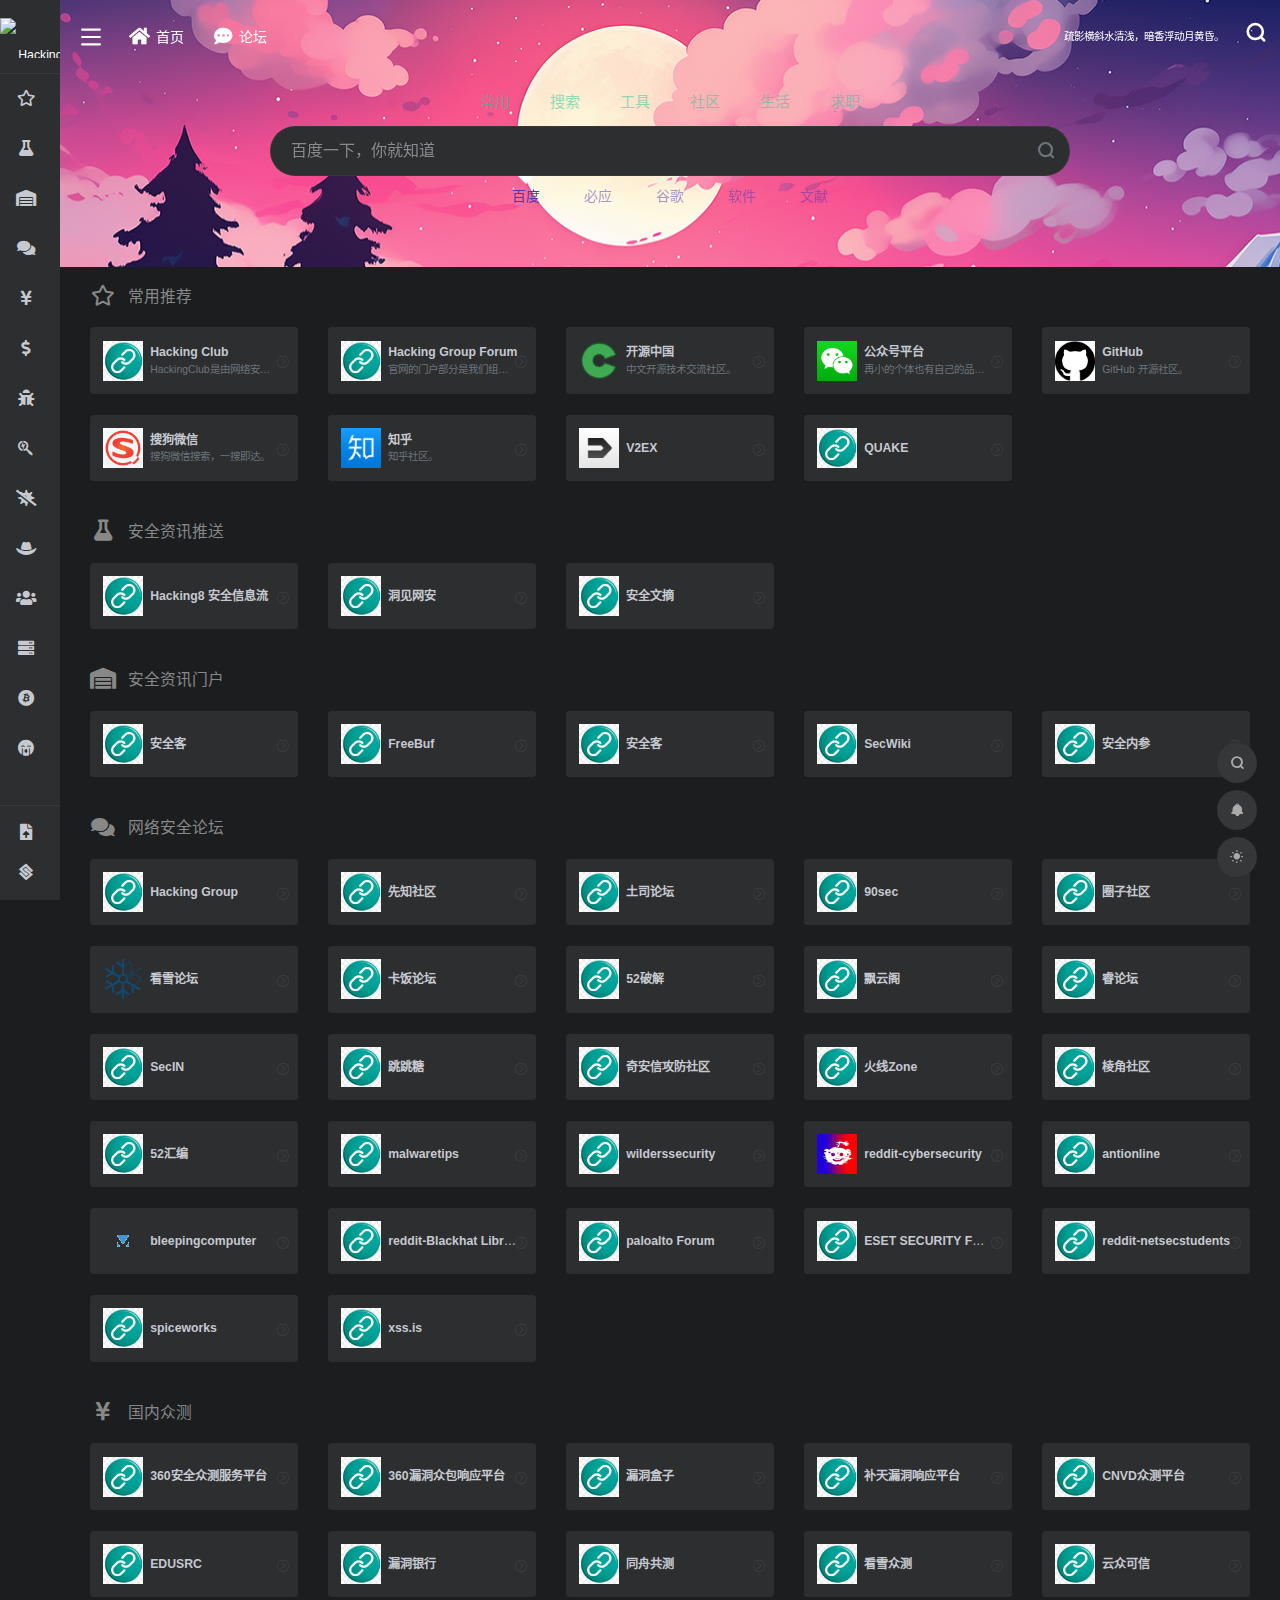
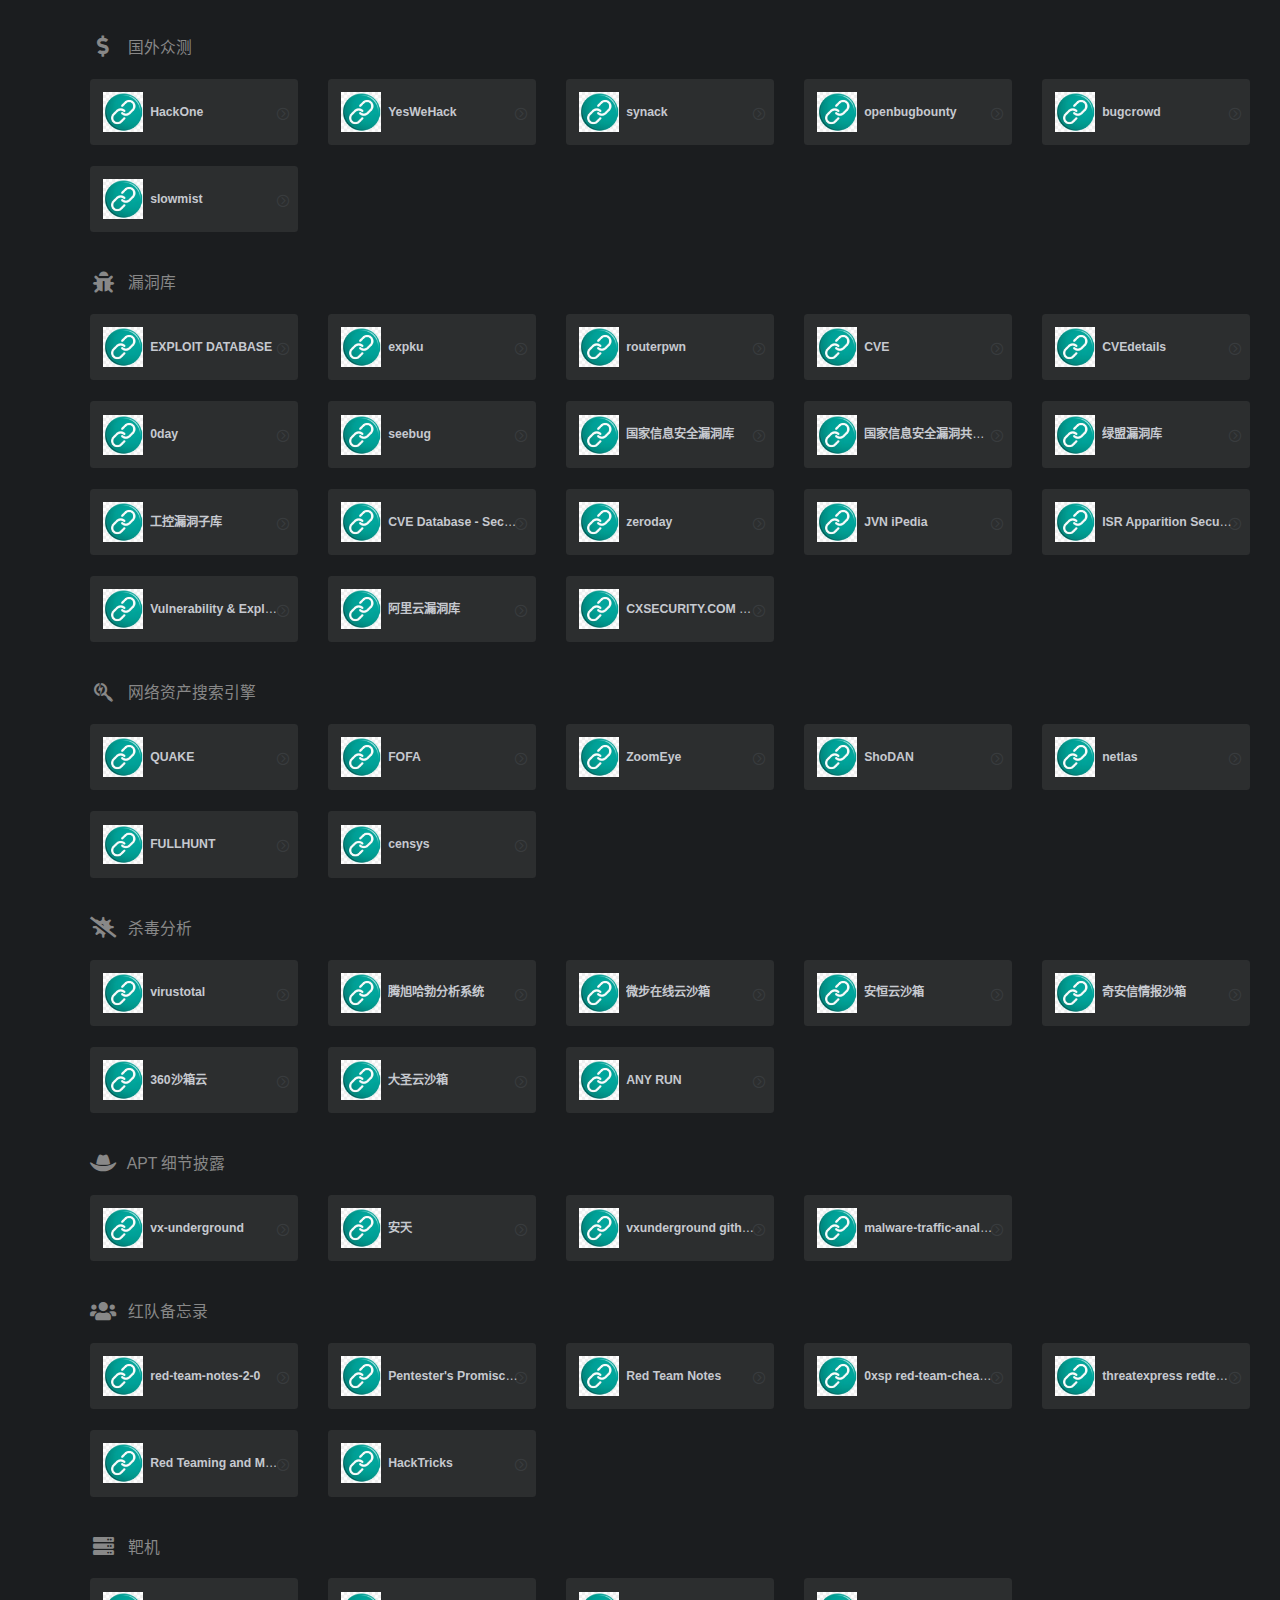
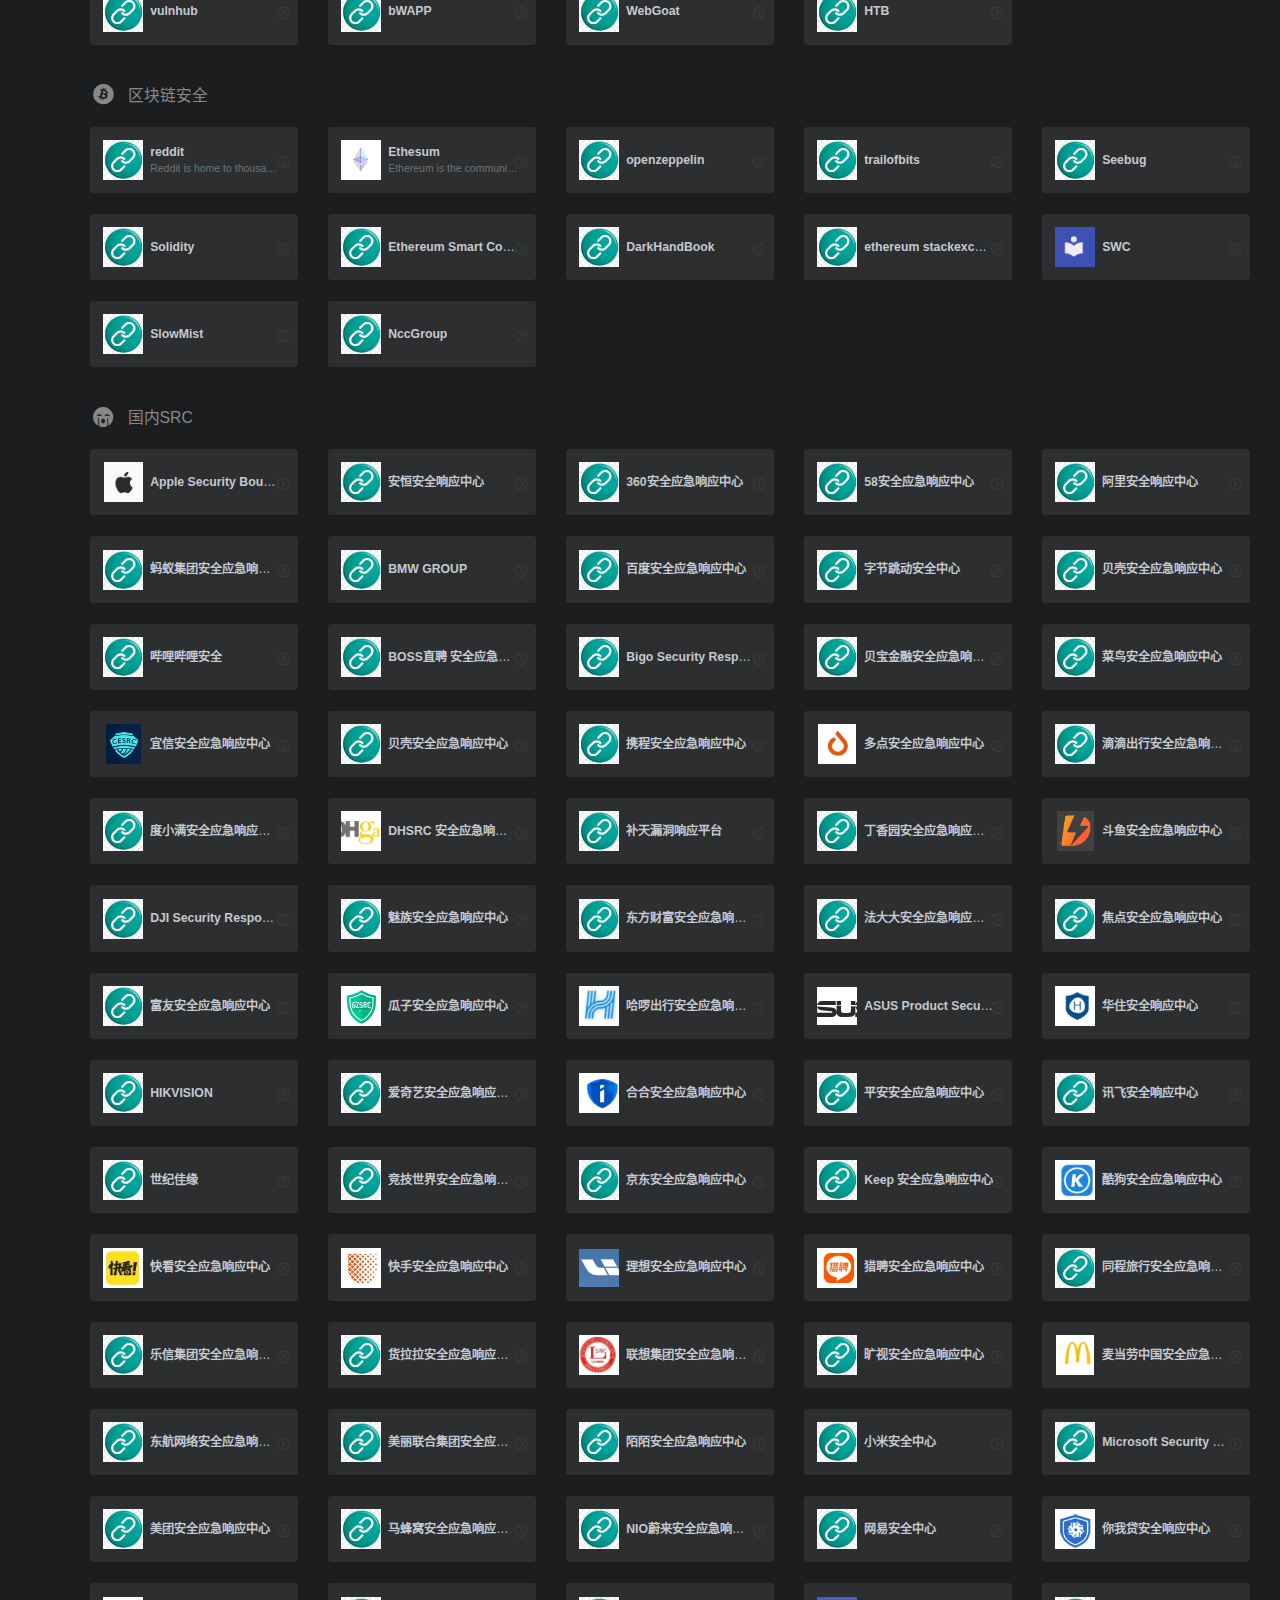
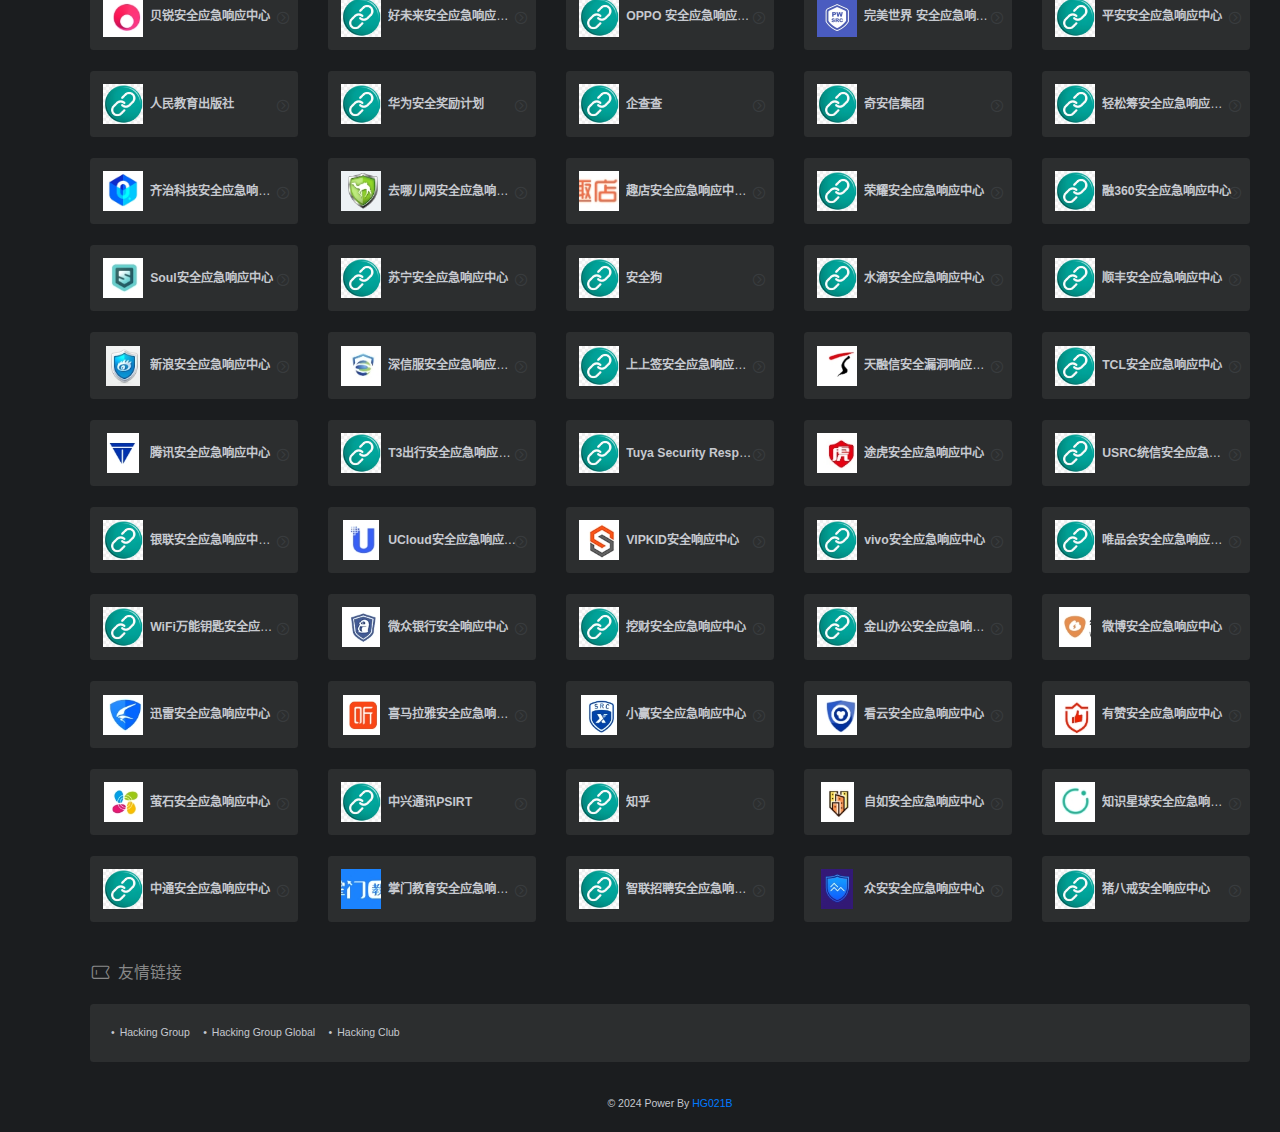
==== index.html @ 1c7fae4e "main" ====
<!DOCTYPE html>
<html lang="zh-CN">

<head>
	<meta name="generator" content="Hugo 0.124.1"><script src="/livereload.js?mindelay=10&amp;v=2&amp;port=1313&amp;path=livereload" data-no-instant defer></script>
    <meta charset="UTF-8" />
    <meta http-equiv="X-UA-Compatible" content="IE=edge, chrome=1" />
    <meta name="viewport"
        content="width=device-width, initial-scale=1.0, minimum-scale=1.0, maximum-scale=1.0, user-scalable=no" />
    <meta name="theme-color" content="#f9f9f9" />
    <title>HackingGroup 信息安全导航站</title>
    <link rel="shortcut icon" href="/assets/images/favicon.ico" />
    <meta name="keywords" content="HackingGroup 信息安全导航站" />
    
    <link rel="stylesheet" id="block-library-css"
        href="/assets/css/block-library.min-5.6.2.css" type="text/css" media="all" />
    <link rel="stylesheet" id="iconfont-css" href="/assets/css/iconfont-3.03029.1.css"
        type="text/css" media="all" />
    <link rel="stylesheet" id="bootstrap-css" href="/assets/css/bootstrap.min-4.3.1.css"
        type="text/css" media="all" />
    <link rel="stylesheet" id="fancybox-css" href="/assets/css/fancybox.min-3.5.7.css"
        type="text/css" media="all" />
    <link rel="stylesheet" id="iowen-css" href="/assets/css/style-3.03029.1.css"
        type="text/css" media="all" />
    <link rel="stylesheet" id="custom-css" href="/assets/css/custom-style.css"
        type="text/css" media="all" />
    <link rel="stylesheet" id="fortawesome-css" href="/assets/fontawesome-5.15.4/css/all.min.css" type="text/css" />
    <script type="text/javascript" src="/assets/js/jquery.min-3.2.1.js" id="jquery-js"></script>
    <script type="text/javascript" src="/assets/js/content-search.js"  id="content-search-js"></script>
    
    <script>
        
    </script>
    
    
     
    
    
    
    
</head>



<body class="io-black-mode">

    
    <div id="loading">
        <style>
            .loader {
                width: 250px;
                height: 50px;
                line-height: 50px;
                text-align: center;
                position: absolute;
                top: 50%;
                left: 50%;
                transform: translate(-50%, -50%);
                font-family: helvetica, arial, sans-serif;
                font-weight: 900;
                color: #f1404b;
                letter-spacing: 0.2em
            }

            .loader::before,
            .loader::after {
                content: "";
                display: block;
                width: 15px;
                height: 15px;
                background: #f1404b;
                position: absolute;
                animation: load .7s infinite alternate ease-in-out
            }

            .loader::before {
                top: 0
            }

            .loader::after {
                bottom: 0
            }

            @keyframes load {
                0% {
                    left: 0;
                    height: 30px;
                    width: 15px
                }

                50% {
                    height: 8px;
                    width: 40px
                }

                100% {
                    left: 235px;
                    height: 30px;
                    width: 15px
                }
            }
        </style>
        <div class="loader">HackingGroup 信息安全导航站</div>
    </div>
    
    <div class="page-container">
	
        <div id="sidebar" class="sticky sidebar-nav fade mini-sidebar" style="width: 60px;">
	
            <div class="modal-dialog h-100 sidebar-nav-inner">
                <div class="sidebar-logo border-bottom border-color">
                    
                    <div class="logo overflow-hidden">
                        <a href="" class="logo-expanded">
                            <img src="https://hackinggroup.org.cn/template/xmyc_lt4/static/logo.png" height="40" class="logo-light"
                                alt="HackingGroup 信息安全导航站">
                            <img src="https://hackinggroup.org.cn/template/xmyc_lt4/static/logo.png" height="40" class="logo-dark d-none"
                                alt="HackingGroup 信息安全导航站">
                        </a>
                        <a href="" class="logo-collapsed">
                            <img src="https://hackinggroup.org.cn/favicon.ico" height="40" class="logo-light"
                                alt="HackingGroup 信息安全导航站">
                            <img src="https://hackinggroup.org.cn/favicon.ico" height="40" class="logo-dark d-none"
                                alt="HackingGroup 信息安全导航站">
                        </a>
                    </div>
                    
                </div>
                <div class="sidebar-menu flex-fill">
                    <div class="sidebar-scroll">
                        <div class="sidebar-menu-inner">
                            <ul>
                                
                                    
                                    <li class="sidebar-item">
                                        <a href="#366a7288b80ec8882b88467447296837" class="smooth">
                                            <i class="far fa-star fa-lg icon-fw icon-lg mr-2"></i>
                                            <span>常用推荐</span>
                                        </a>
                                    </li>
                                    
                                
                                    
                                    <li class="sidebar-item">
                                        <a href="#dc68d554976ef7558c64561060b342f2" class="smooth">
                                            <i class="fas fa-flask fa-lg fa-lg icon-fw icon-lg mr-2"></i>
                                            <span>安全资讯推送</span>
                                        </a>
                                    </li>
                                    
                                
                                    
                                    <li class="sidebar-item">
                                        <a href="#779dbd15ea970eaa823d43b03d5b0ec1" class="smooth">
                                            <i class="fas fa-warehouse fa-lg fa-lg icon-fw icon-lg mr-2"></i>
                                            <span>安全资讯门户</span>
                                        </a>
                                    </li>
                                    
                                
                                    
                                    <li class="sidebar-item">
                                        <a href="#53da56788d267a13b21470f67923e12f" class="smooth">
                                            <i class="fas fa-comments fa-lg fa-lg icon-fw icon-lg mr-2"></i>
                                            <span>网络安全论坛</span>
                                        </a>
                                    </li>
                                    
                                
                                    
                                    <li class="sidebar-item">
                                        <a href="#dc4ac57eb25132e7e3650d7cab9bbfe3" class="smooth">
                                            <i class="fas fa-yen-sign fa-lg fa-lg icon-fw icon-lg mr-2"></i>
                                            <span>国内众测</span>
                                        </a>
                                    </li>
                                    
                                
                                    
                                    <li class="sidebar-item">
                                        <a href="#b1933b45db373c77138591254acb7733" class="smooth">
                                            <i class="fas fa-dollar-sign fa-lg fa-lg icon-fw icon-lg mr-2"></i>
                                            <span>国外众测</span>
                                        </a>
                                    </li>
                                    
                                
                                    
                                    <li class="sidebar-item">
                                        <a href="#d4d38b0c9ec38e4f3afeee45cfc550ec" class="smooth">
                                            <i class="fas fa-bug fa-lg fa-lg icon-fw icon-lg mr-2"></i>
                                            <span>漏洞库</span>
                                        </a>
                                    </li>
                                    
                                
                                    
                                    <li class="sidebar-item">
                                        <a href="#20d35c0706c57cc58e1490e5831e0b60" class="smooth">
                                            <i class="fab fa-searchengin fa-lg icon-fw icon-lg mr-2"></i>
                                            <span>网络资产搜索引擎</span>
                                        </a>
                                    </li>
                                    
                                
                                    
                                    <li class="sidebar-item">
                                        <a href="#35bdfb6ac91bc38671e68d7a06bf13a7" class="smooth">
                                            <i class="fas fa-virus-slash fa-lg fa-lg icon-fw icon-lg mr-2"></i>
                                            <span>杀毒分析</span>
                                        </a>
                                    </li>
                                    
                                
                                    
                                    <li class="sidebar-item">
                                        <a href="#2b220cd1e9ea28827736bfed0874bd37" class="smooth">
                                            <i class="fas fa-hat-cowboy fa-lg fa-lg icon-fw icon-lg mr-2"></i>
                                            <span>APT 细节披露</span>
                                        </a>
                                    </li>
                                    
                                
                                    
                                    <li class="sidebar-item">
                                        <a href="#f928a4550373c5f2461dedf285ec4d6e" class="smooth">
                                            <i class="fas fa-users fa-lg fa-lg icon-fw icon-lg mr-2"></i>
                                            <span>红队备忘录</span>
                                        </a>
                                    </li>
                                    
                                
                                    
                                    <li class="sidebar-item">
                                        <a href="#ab831d1f9ac6eee56565d8988329efbc" class="smooth">
                                            <i class="fas fa-server fa-lg fa-lg icon-fw icon-lg mr-2"></i>
                                            <span>靶机</span>
                                        </a>
                                    </li>
                                    
                                
                                    
                                    <li class="sidebar-item">
                                        <a href="#beff537aa8cc64ad5dde5c267de53810" class="smooth">
                                            <i class="fab fa-bitcoin fa-lg fa-lg icon-fw icon-lg mr-2"></i>
                                            <span>区块链安全</span>
                                        </a>
                                    </li>
                                    
                                
                                    
                                    <li class="sidebar-item">
                                        <a href="#e1a3643370a7d1e2a6bf6066ba72824a" class="smooth">
                                            <i class="fas fa-sad-cry fa-lg fa-lg icon-fw icon-lg mr-2"></i>
                                            <span>国内SRC</span>
                                        </a>
                                    </li>
                                    
                                
                            </ul>           
                        </div>
                    </div>
                </div>
                <div class="border-top py-2 border-color">
                    <div class="flex-bottom">
                        <ul>
                            <li id="menu-item-237"
                                class="menu-item menu-item-type-post_type menu-item-object-page menu-item-237 sidebar-item">
                                <a href="mailto:support@hacking.group" target="_blank">
                                    <i class="fas fa-file-upload icon-fw icon-lg mr-2"></i>
                                    <span>网站提交</span></a>
                            </li>

			    <li id="menu-item-212"
                                 class="menu-item menu-item-type-custom menu-item-object-custom menu-item-212 sidebar-item">
                                 <a href="#friendlink" class="smooth">
                                     <i class="fab fa-staylinked icon-fw icon-lg mr-2"></i>
                                     <span>友情链接</span>
                                 </a>
                            </li>

                            
                        </ul>
                    </div>
                </div>
            </div>
        </div>


<div class="main-content flex-fill grid-bg">
    <div class="big-header-banner">
        <div id="header" class="page-header sticky">
            <div class="navbar navbar-expand-md">
                <div class="container-fluid p-0">

                    <a href="" class="navbar-brand d-md-none" title="HackingGroup 信息安全导航站">
                        <img src="https://hackinggroup.org.cn/favicon.ico" class="logo-light"
                            alt="HackingGroup 信息安全导航站">
                        <img src="https://hackinggroup.org.cn/favicon.ico" class="logo-dark d-none"
                            alt="HackingGroup 信息安全导航站">
                    </a>

                    <div class="collapse navbar-collapse order-2 order-md-1">
                        <div class="header-mini-btn">
                            <label>
                                <input id="mini-button" type="checkbox">
                                <svg viewbox="0 0 100 100" xmlns="http://www.w3.org/2000/svg">
                                    <path class="line--1" d="M0 40h62c18 0 18-20-17 5L31 55"></path>
                                    <path class="line--2" d="M0 50h80"></path>
                                    <path class="line--3" d="M0 60h62c18 0 18 20-17-5L31 45"></path>
                                </svg>
                            </label>

                        </div>

                        <ul class="navbar-nav site-menu" style="margin-right: 16px;">
                        
			<li >
				<a href="./">
                                    <i class="fa fa-home fa-lg mr-2"></i>
                                    <span>首页</span>
                                </a>
				<ul class="sub-menu">
				
				</ul>
			    </li>
			
			<li >
				<a href="https://hackinggroup.org.cn/">
                                    <i class="fa fa-comment-dots fa-lg mr-2"></i>
                                    <span>论坛</span>
                                </a>
				<ul class="sub-menu">
				
				</ul>
			    </li>
			
			</ul>

                        
                        <div class="rounded-circle weather">
                            <div id="he-plugin-simple" style="display: contents;"></div>
                            <script>WIDGET = {
                                    CONFIG: {
                                        "modules": "01234",
                                        "background": 5,
                                        "tmpColor": "E4C600",
                                        "tmpSize": 14,
                                        "cityColor": "E4C600",
                                        "citySize": 14,
                                        "aqiColor": "#E4C600",
                                        "aqiSize": 14,
                                        "weatherIconSize": 24,
                                        "alertIconSize": 18,
                                        "padding": "10px 10px 10px 10px",
                                        "shadow": "1",
                                        "language": "auto",
                                        "borderRadius": 5,
                                        "fixed": "false",
                                        "vertical": "middle",
                                        "horizontal": "left",
                                        "key": "085791e805a24491b43b06cf58ab31e7"
                                    }
                                }
                            </script>
                            <script src="https://widget.qweather.net/simple/static/js/he-simple-common.js?v=2.0"></script>
                        </div>
                        
                    </div>

                    <ul class="nav navbar-menu text-xs order-1 order-md-2">
                        
                        
                        <li class="nav-item mr-3 mr-lg-0 d-none d-lg-block">
                            <script>
                                fetch('https://v1.hitokoto.cn')
                                    .then(response => response.json())
                                    .then(data => {
                                    const hitokoto = document.getElementById('hitokoto_text')
                                    hitokoto.href = 'https://hitokoto.cn/?uuid=' + data.uuid
                                    hitokoto.innerText = data.hitokoto
                                    })
                                    .catch(console.error)
                            </script>                           
                            <div id="hitokoto"><a href="#" target="_blank" id="hitokoto_text">疏影横斜水清浅，暗香浮动月黄昏。</a></div>
                        </li>
                        
                        
                        <li class="nav-search ml-3 ml-md-4">
                            <a href="javascript:" data-toggle="modal" data-target="#search-modal"><i
                                    class="iconfont icon-search icon-2x"></i></a>
                        </li>
                        <li class="nav-item d-md-none mobile-menu ml-3 ml-md-4">
                            <a href="javascript:" id="sidebar-switch" data-toggle="modal"
                                data-target="#sidebar"><i class="iconfont icon-classification icon-2x"></i></a>
                        </li>
                    </ul>
                </div>
            </div>
        </div>
        <div class="placeholder" style="height:74px"></div>
    </div>


<div class="header-big  post-top css-color mb-4" id="search-bg" style="">
    <div class="s-search">
        <div id="search" class="s-search mx-auto">
            <div id="search-list-menu" class="hide-type-list">
                <div class="s-type text-center">
                    <div class="s-type-list big">
                        <div class="anchor" style="position: absolute; left: 50%; opacity: 0;"></div>
                        <label for="type-baidu"   data-id="group-a"><span>常用</span></label>
                        <label for="type-baidu1"  data-id="group-b"><span>搜索</span></label>
                        <label for="type-whois"   data-id="group-c"><span>工具</span></label>
                        <label for="type-zhihu"   data-id="group-d"><span>社区</span></label>
                        <label for="type-taobao1" data-id="group-e"><span>生活</span></label>
                        <label for="type-zhaopin" data-id="group-f"><span>求职</span></label>
                    </div>
                </div>
            </div>

            <form action="https://www.baidu.com?s=" method="get" target="_blank" class="super-search-fm">
                <input type="text" id="search-text" class="form-control smart-tips search-key" 
                    zhannei="" placeholder="输入关键字搜索" style="outline:0" autocomplete="off">
                <button class="submit" type="submit"><i class="iconfont icon-search"></i></button>
            </form>

            <div id="search-list" class="hide-type-list">
                <div class="search-group group-a">
                    <ul class="search-type">
		        <li><input hidden="" type="radio" name="type" checked="checked"
                                id="type-baidu"
                                value="https://www.baidu.com/s?wd=" 
                                data-placeholder="百度一下，你就知道">
                            <label for="type-baidu"><span class="text-muted">百度</span></label>
                        </li>
                        <li><input hidden="" type="radio" name="type" 
                                id="type-bing"
                                value="https://cn.bing.com/search?q=" 
                                data-placeholder="微软 Bing 搜索">
			    <label for="type-bing"><span class="text-muted">必应</span></label>
                        </li>
                        <li><input hidden="" type="radio" name="type" 
                                id="type-google"
                                value="https://www.google.com/search?q=" 
                                data-placeholder="谷歌搜索">
			    <label for="type-google"><span class="text-muted">谷歌</span></label>
                        </li>
                        <li><input hidden="" type="radio" name="type" 
                                id="type-anaconda" 
			        value="https://anaconda.org/search?q=" data-placeholder="Anaconda 软件搜索">
			    <label for="type-anaconda"><span class="text-muted">软件</span></label>
                        </li>
                        <li><input hidden="" type="radio" name="type" 
                                id="type-pubmed"
                                value="https://pubmed.ncbi.nlm.nih.gov/?term=" 
                                data-placeholder="PubMed 搜索/文章标题/关键字">
			    <label for="type-pubmed"><span class="text-muted">文献</span></label>
                        </li>
                    </ul>
                </div>
                <div class="search-group group-b">
                    <ul class="search-type">
                        <li><input hidden="" type="radio" name="type" 
                                id="type-baidu1"
                                value="https://www.baidu.com/s?wd=" 
                                data-placeholder="百度一下，你就知道">
                            <label for="type-baidu1"><span class="text-muted">百度</span></label>
                        </li>
                        <li><input hidden="" type="radio" name="type" 
                                id="type-google1"
                                value="https://www.google.com/search?q=" 
                                data-placeholder="谷歌搜索">
                            <label for="type-google1"><span class="text-muted">谷歌</span></label>
                        </li>
                        <li><input hidden="" type="radio" name="type" 
                                id="type-360"
                                value="https://www.so.com/s?q=" 
                                data-placeholder="360 好搜">
                            <label for="type-360"><span class="text-muted">360</span></label>
                        </li>
                        <li><input hidden="" type="radio" name="type" 
                                id="type-sogo"
                                value="https://www.sogou.com/web?query=" 
                                data-placeholder="搜狗搜索"> 
                            <label for="type-sogo"><span class="text-muted">搜狗</span></label>
                        </li>
                        <li><input hidden="" type="radio" name="type" 
                                id="type-bing1"
                                value="https://cn.bing.com/search?q=" 
                                data-placeholder="微软 Bing 搜索">
                            <label for="type-bing1"><span class="text-muted">必应</span></label>
                        </li>
                        <li><input hidden="" type="radio" name="type" 
                                id="type-sm"
                                value="https://yz.m.sm.cn/s?q=" 
                                data-placeholder="UC 移动端搜索">
                            <label for="type-sm"><span class="text-muted">神马</span></label>
                        </li>
                    </ul>
                </div>
                <div class="search-group group-c">
                    <ul class="search-type">
                        <li><input hidden="" type="radio" name="type" 
                                id="type-br"
                                value="https://rank.chinaz.com/all/"
                                data-placeholder="请输入网址(不带 https://)">
                            <label for="type-br"><span class="text-muted">权重查询</span></label>
                        </li>
                        <li><input hidden="" type="radio" name="type" 
                                id="type-links"
                                value="https://link.chinaz.com/" 
                                data-placeholder="请输入网址(不带 https://)">
                            <label for="type-links"><span class="text-muted">友链检测</span></label>
                        </li>
                        <li><input hidden="" type="radio" name="type" 
                                id="type-whois"
                                value="https://who.is/whois/" 
                                data-placeholder="请输入网址(不带 https://)">
                            <label for="type-whois"><span class="text-muted">域名信息查询</span></label>
                        </li>
                        <li><input hidden="" type="radio" name="type" 
                                id="type-ping"
                                value="https://ping.chinaz.com/"
                                data-placeholder="请输入网址(不带 https://)">
                            <label for="type-ping"><span class="text-muted">PING 检测</span></label>
                        </li>
                        <li><input hidden="" type="radio" name="type" 
                                id="type-404"
                                value="https://tool.chinaz.com/Links/?DAddress="
                                data-placeholder="请输入网址(不带https://)">
                             <label for="type-404"><span class="text-muted">死链检测</span></label>
                        </li>
                        <li><input hidden="" type="radio" name="type" 
                                id="type-ciku"
                                value="https://www.ciku5.com/s?wd=" 
                                data-placeholder="请输入关键词">
                            <label for="type-ciku"><span class="text-muted">关键词挖掘</span></label>
                        </li>
                    </ul>
                </div>
                <div class="search-group group-d">
                    <ul class="search-type">
                        <li><input hidden="" type="radio" name="type" 
                                id="type-zhihu" 
                                value="https://www.zhihu.com/search?type=content&q=" 
                                data-placeholder="知乎">
                            <label for="type-zhihu"><span class="text-muted">知乎</span></label>
                        </li>
                        <li><input hidden="" type="radio" name="type" 
                                id="type-wechat" 
                                value ="https://weixin.sogou.com/weixin?type=2&query=" 
                                data-placeholder="微信">
                            <label for="type-wechat"><span class="text-muted">微信</span></label>
                        </li>
                        <li><input hidden="" type="radio" name="type" 
                                 id="type-weibo" 
                                 value="https://s.weibo.com/weibo/" 
                                 data-placeholder="微博">
                            <label for="type-weibo"><span class="text-muted">微博</span></label>
                        </li>
                        <li><input hidden="" type="radio" name="type" 
                                 id="type-douban" 
                                 value="https://www.douban.com/search?q=" 
                                 data-placeholder="豆瓣">
                            <label for="type-douban"><span class="text-muted">豆瓣</span></label>
                        </li>
                    </ul>
                </div>
                <div class="search-group group-e">
                    <ul class="search-type">
                        <li><input hidden="" type="radio" name="type" 
                                id="type-taobao1" 
                                value="https://s.taobao.com/search?q=" 
                                data-placeholder="淘宝">
                            <label for="type-taobao1"><span class="text-muted">淘宝</span></label>
                        </li>
                        <li><input hidden="" type="radio" name="type" 
                                id="type-jd" 
                                value="https://search.jd.com/Search?keyword=" 
                                data-placeholder="京东">
                            <label for="type-jd"><span class="text-muted">京东</span></label> 
                        </li>
                        <li><input hidden="" type="radio" name="type" 
                                id="type-xiachufang" 
                                value="https://www.xiachufang.com/search/?keyword=" 
                                data-placeholder="下厨房">
                            <label for="type-xiachufang"><span class="text-muted">下厨房</span></label>
                        </li>
                        <li><input hidden="" type="radio" name="type" 
                                id="type-xiangha" 
                                value="https://www.xiangha.com/so/?q=caipu&s=" 
                                data-placeholder="香哈菜谱">
                            <label for="type-xiangha"><span class="text-muted">香哈菜谱</span></label>
                        </li>
                        <li><input hidden="" type="radio" name="type" 
                                id="type-12306" 
                                value="https://www.12306.cn/?" 
                                data-placeholder="12306">
                            <label for="type-12306"><span class="text-muted">12306</span></label>
                        </li>
                        <li><input hidden="" type="radio" name="type" 
                                id="type-qunar" 
                                value="https://www.qunar.com/?" 
                                data-placeholder="去哪儿">
                            <label for="type-qunar"><span class="text-muted">去哪儿</span></label>
                        </li>
                    </ul>
                </div>
                <div class="search-group group-f">
                    <ul class="search-type">
                        <li><input hidden="" type="radio" name="type" 
                                id="type-zhaopin" 
                                value="https://sou.zhaopin.com/jobs/searchresult.ashx?kw=" 
                                data-placeholder="智联招聘">
                            <label for="zhaopin"><span class="text-muted">智联招聘</span></label>
                        </li>
                        <li><input hidden="" type="radio" name="type" 
                                id="type-51job" 
                                value="https://search.51job.com/?" 
                                data-placeholder="前程无忧">
                            <label for="type-51job"><span class="text-muted">前程无忧</span></label>
                        </li>
                        <li><input hidden="" type="radio" name="type" 
                                id="type-lagou" 
                                value="https://www.lagou.com/jobs/list_" 
                                data-placeholder="拉钩网">
                            <label for="type-lagou"><span class="text-muted">拉钩网</span></label>
                        </li>
                        <li><input hidden="" type="radio" name="type" 
                                id="type-liepin" 
                                value="https://www.liepin.com/zhaopin/?key=" 
                                data-placeholder="猎聘网">
                            <label for="type-liepin"><span class="text-muted">猎聘网</span></label>
                        </li>
                    </ul>
                </div>
            </div>
            <div class="card search-smart-tips search-hot-text">
                <ul id="word" style="display: none"></ul>
            </div>
        </div>
    </div>
    
</div>


<div id="content" class="content-site customize-site">
    
        
	    
            
            <div class="d-flex flex-fill">
                <h4 class="text-gray text-lg mb-4">
                    <i class="far fa-star fa-lg icon-fw icon-lg mr-2" id="366a7288b80ec8882b88467447296837"></i>
                    常用推荐
                </h4>
                
            </div>
            
            <div class="row">
                
                <div class="url-card col-6  col-sm-6 col-md-4 col-xl-5a col-xxl-6a">
                    <div class="url-body default">
			
			
                            <a href="https://hacking.club/" target="_blank" data-id="" data-url="https://hacking.club/" 
                            class="card no-c mb-4" data-toggle="tooltip" data-placement="bottom" data-original-title="HackingClub是由网络安全从业者、爱好者自发组建的民间安全团体组织。自2019年建立以来得到了国内诸多知名安全公司、组织、团队及各大合作伙伴的大力支持。我们一直秉承“崇尚技术、开放探索，不看ID，只讲干货”的初心，打造一个无拘束，无边界、无特权的网络安全聚集地，目前在城市沙龙已走进南京、北京、广州、深圳、长沙、济南、郑州等地，已合作过的中大型活动包括ISC、XCon、KCon、看雪峰会、DEFCON GROUP等，以此推动中国Hacking文化发展，搭建属于网络安全技术爱好者交流的平台。">
			
                            <div class="card-body">
                                <div class="url-content d-flex align-items-center">
                                    <div class="url-img mr-2 d-flex align-items-center justify-content-center">
                                        
					    
                                            <img class="lazy" src="assets/images/logos/hackingclub.gif" data-src="assets/images/logos/hackingclub.gif"
                                                onerror="javascript:this.src='assets\/images\/logos\/default.webp'" alt="Hacking Club">
					    
                                        
                                    </div>
                                    <div class="url-info flex-fill">
                                        <div class="text-sm overflowClip_1">
                                            <strong>Hacking Club</strong>
                                        </div>
                                        <p class="overflowClip_1 m-0 text-muted text-xs">HackingClub是由网络安全从业者、爱好者自发组建的民间安全团体组织。自2019年建立以来得到了国内诸多知名安全公司、组织、团队及各大合作伙伴的大力支持。我们一直秉承“崇尚技术、开放探索，不看ID，只讲干货”的初心，打造一个无拘束，无边界、无特权的网络安全聚集地，目前在城市沙龙已走进南京、北京、广州、深圳、长沙、济南、郑州等地，已合作过的中大型活动包括ISC、XCon、KCon、看雪峰会、DEFCON GROUP等，以此推动中国Hacking文化发展，搭建属于网络安全技术爱好者交流的平台。</p>
                                    </div>
                                </div>
                            </div>
                        </a>
                        <a href="https://hacking.club/" class="togo text-center text-muted is-views" data-id="689"
                            data-toggle="tooltip" data-placement="right" title="直达" rel="nofollow">
                            <i class="iconfont icon-goto"></i>
                        </a>
                    </div>
                </div>
                
                <div class="url-card col-6  col-sm-6 col-md-4 col-xl-5a col-xxl-6a">
                    <div class="url-body default">
			
			
                            <a href="https://hackinggroup.org.cn/" target="_blank" data-id="" data-url="https://hackinggroup.org.cn/" 
                            class="card no-c mb-4" data-toggle="tooltip" data-placement="bottom" data-original-title="官网的门户部分是我们组织的核心展示窗口，为访问者提供了关于Hacking Group的介绍、各地Group组织和活动相关的信息。通过展示Hacking Group各方面的实际行动，我们希望能够让更多人了解和信任Hacking Group。">
			
                            <div class="card-body">
                                <div class="url-content d-flex align-items-center">
                                    <div class="url-img mr-2 d-flex align-items-center justify-content-center">
                                        
					    
					    <img class="lazy" src="https://hackinggroup.org.cn/favicon.ico" data-src="https://hackinggroup.org.cn/favicon.ico"
                                                onerror="javascript:this.src='assets\/images\/logos\/default.webp'" alt="Hacking Group Forum">
					    
                                        
                                    </div>
                                    <div class="url-info flex-fill">
                                        <div class="text-sm overflowClip_1">
                                            <strong>Hacking Group Forum</strong>
                                        </div>
                                        <p class="overflowClip_1 m-0 text-muted text-xs">官网的门户部分是我们组织的核心展示窗口，为访问者提供了关于Hacking Group的介绍、各地Group组织和活动相关的信息。通过展示Hacking Group各方面的实际行动，我们希望能够让更多人了解和信任Hacking Group。</p>
                                    </div>
                                </div>
                            </div>
                        </a>
                        <a href="https://hackinggroup.org.cn/" class="togo text-center text-muted is-views" data-id="689"
                            data-toggle="tooltip" data-placement="right" title="直达" rel="nofollow">
                            <i class="iconfont icon-goto"></i>
                        </a>
                    </div>
                </div>
                
                <div class="url-card col-6  col-sm-6 col-md-4 col-xl-5a col-xxl-6a">
                    <div class="url-body default">
			
			
                            <a href="https://www.oschina.net/" target="_blank" data-id="" data-url="https://www.oschina.net/" 
                            class="card no-c mb-4" data-toggle="tooltip" data-placement="bottom" data-original-title="中文开源技术交流社区。">
			
                            <div class="card-body">
                                <div class="url-content d-flex align-items-center">
                                    <div class="url-img mr-2 d-flex align-items-center justify-content-center">
                                        
					    
                                            <img class="lazy" src="assets/images/logos/%e5%bc%80%e6%ba%90%e4%b8%ad%e5%9b%bd.jpg" data-src="assets/images/logos/%e5%bc%80%e6%ba%90%e4%b8%ad%e5%9b%bd.jpg"
                                                onerror="javascript:this.src='assets\/images\/logos\/default.webp'" alt="开源中国">
					    
                                        
                                    </div>
                                    <div class="url-info flex-fill">
                                        <div class="text-sm overflowClip_1">
                                            <strong>开源中国</strong>
                                        </div>
                                        <p class="overflowClip_1 m-0 text-muted text-xs">中文开源技术交流社区。</p>
                                    </div>
                                </div>
                            </div>
                        </a>
                        <a href="https://www.oschina.net/" class="togo text-center text-muted is-views" data-id="689"
                            data-toggle="tooltip" data-placement="right" title="直达" rel="nofollow">
                            <i class="iconfont icon-goto"></i>
                        </a>
                    </div>
                </div>
                
                <div class="url-card col-6  col-sm-6 col-md-4 col-xl-5a col-xxl-6a">
                    <div class="url-body default">
			
			
                            <a href="https://mp.weixin.qq.com/" target="_blank" data-id="" data-url="https://mp.weixin.qq.com/" 
                            class="card no-c mb-4" data-toggle="tooltip" data-placement="bottom" data-original-title="再小的个体也有自己的品牌。">
			
                            <div class="card-body">
                                <div class="url-content d-flex align-items-center">
                                    <div class="url-img mr-2 d-flex align-items-center justify-content-center">
                                        
					    
                                            <img class="lazy" src="assets/images/logos/%e5%be%ae%e4%bf%a1%e5%85%ac%e4%bc%97%e5%8f%b7.png" data-src="assets/images/logos/%e5%be%ae%e4%bf%a1%e5%85%ac%e4%bc%97%e5%8f%b7.png"
                                                onerror="javascript:this.src='assets\/images\/logos\/default.webp'" alt="公众号平台">
					    
                                        
                                    </div>
                                    <div class="url-info flex-fill">
                                        <div class="text-sm overflowClip_1">
                                            <strong>公众号平台</strong>
                                        </div>
                                        <p class="overflowClip_1 m-0 text-muted text-xs">再小的个体也有自己的品牌。</p>
                                    </div>
                                </div>
                            </div>
                        </a>
                        <a href="https://mp.weixin.qq.com/" class="togo text-center text-muted is-views" data-id="689"
                            data-toggle="tooltip" data-placement="right" title="直达" rel="nofollow">
                            <i class="iconfont icon-goto"></i>
                        </a>
                    </div>
                </div>
                
                <div class="url-card col-6  col-sm-6 col-md-4 col-xl-5a col-xxl-6a">
                    <div class="url-body default">
			
			
                            <a href="https://github.com/" target="_blank" data-id="" data-url="https://github.com/" 
                            class="card no-c mb-4" data-toggle="tooltip" data-placement="bottom" data-original-title="GitHub 开源社区。">
			
                            <div class="card-body">
                                <div class="url-content d-flex align-items-center">
                                    <div class="url-img mr-2 d-flex align-items-center justify-content-center">
                                        
					    
                                            <img class="lazy" src="assets/images/logos/github.png" data-src="assets/images/logos/github.png"
                                                onerror="javascript:this.src='assets\/images\/logos\/default.webp'" alt="GitHub">
					    
                                        
                                    </div>
                                    <div class="url-info flex-fill">
                                        <div class="text-sm overflowClip_1">
                                            <strong>GitHub</strong>
                                        </div>
                                        <p class="overflowClip_1 m-0 text-muted text-xs">GitHub 开源社区。</p>
                                    </div>
                                </div>
                            </div>
                        </a>
                        <a href="https://github.com/" class="togo text-center text-muted is-views" data-id="689"
                            data-toggle="tooltip" data-placement="right" title="直达" rel="nofollow">
                            <i class="iconfont icon-goto"></i>
                        </a>
                    </div>
                </div>
                
                <div class="url-card col-6  col-sm-6 col-md-4 col-xl-5a col-xxl-6a">
                    <div class="url-body default">
			
			
                            <a href="https://weixin.sogou.com/" target="_blank" data-id="" data-url="https://weixin.sogou.com/" 
                            class="card no-c mb-4" data-toggle="tooltip" data-placement="bottom" data-original-title="搜狗微信搜索，一搜即达。">
			
                            <div class="card-body">
                                <div class="url-content d-flex align-items-center">
                                    <div class="url-img mr-2 d-flex align-items-center justify-content-center">
                                        
					    
                                            <img class="lazy" src="assets/images/logos/%e6%90%9c%e7%8b%97%e5%be%ae%e4%bf%a1.jpg" data-src="assets/images/logos/%e6%90%9c%e7%8b%97%e5%be%ae%e4%bf%a1.jpg"
                                                onerror="javascript:this.src='assets\/images\/logos\/default.webp'" alt="搜狗微信">
					    
                                        
                                    </div>
                                    <div class="url-info flex-fill">
                                        <div class="text-sm overflowClip_1">
                                            <strong>搜狗微信</strong>
                                        </div>
                                        <p class="overflowClip_1 m-0 text-muted text-xs">搜狗微信搜索，一搜即达。</p>
                                    </div>
                                </div>
                            </div>
                        </a>
                        <a href="https://weixin.sogou.com/" class="togo text-center text-muted is-views" data-id="689"
                            data-toggle="tooltip" data-placement="right" title="直达" rel="nofollow">
                            <i class="iconfont icon-goto"></i>
                        </a>
                    </div>
                </div>
                
                <div class="url-card col-6  col-sm-6 col-md-4 col-xl-5a col-xxl-6a">
                    <div class="url-body default">
			
			
                            <a href="https://www.zhihu.com/" target="_blank" data-id="" data-url="https://www.zhihu.com/" 
                            class="card no-c mb-4" data-toggle="tooltip" data-placement="bottom" data-original-title="知乎社区。">
			
                            <div class="card-body">
                                <div class="url-content d-flex align-items-center">
                                    <div class="url-img mr-2 d-flex align-items-center justify-content-center">
                                        
					    
                                            <img class="lazy" src="assets/images/logos/%e7%9f%a5%e4%b9%8e.png" data-src="assets/images/logos/%e7%9f%a5%e4%b9%8e.png"
                                                onerror="javascript:this.src='assets\/images\/logos\/default.webp'" alt="知乎">
					    
                                        
                                    </div>
                                    <div class="url-info flex-fill">
                                        <div class="text-sm overflowClip_1">
                                            <strong>知乎</strong>
                                        </div>
                                        <p class="overflowClip_1 m-0 text-muted text-xs">知乎社区。</p>
                                    </div>
                                </div>
                            </div>
                        </a>
                        <a href="https://www.zhihu.com/" class="togo text-center text-muted is-views" data-id="689"
                            data-toggle="tooltip" data-placement="right" title="直达" rel="nofollow">
                            <i class="iconfont icon-goto"></i>
                        </a>
                    </div>
                </div>
                
                <div class="url-card col-6  col-sm-6 col-md-4 col-xl-5a col-xxl-6a">
                    <div class="url-body default">
			
			
                            <a href="https://www.v2ex.com/" target="_blank" data-id="" data-url="https://www.v2ex.com/" 
                            class="card no-c mb-4" data-toggle="tooltip" data-placement="bottom" data-original-title="">
			
                            <div class="card-body">
                                <div class="url-content d-flex align-items-center">
                                    <div class="url-img mr-2 d-flex align-items-center justify-content-center">
                                        
					    
                                            <img class="lazy" src="assets/images/logos/v2ex.jpg" data-src="assets/images/logos/v2ex.jpg"
                                                onerror="javascript:this.src='assets\/images\/logos\/default.webp'" alt="V2EX">
					    
                                        
                                    </div>
                                    <div class="url-info flex-fill">
                                        <div class="text-sm overflowClip_1">
                                            <strong>V2EX</strong>
                                        </div>
                                        <p class="overflowClip_1 m-0 text-muted text-xs"></p>
                                    </div>
                                </div>
                            </div>
                        </a>
                        <a href="https://www.v2ex.com/" class="togo text-center text-muted is-views" data-id="689"
                            data-toggle="tooltip" data-placement="right" title="直达" rel="nofollow">
                            <i class="iconfont icon-goto"></i>
                        </a>
                    </div>
                </div>
                
                <div class="url-card col-6  col-sm-6 col-md-4 col-xl-5a col-xxl-6a">
                    <div class="url-body default">
			
			
                            <a href="https://quake.360.net/" target="_blank" data-id="" data-url="https://quake.360.net/" 
                            class="card no-c mb-4" data-toggle="tooltip" data-placement="bottom" data-original-title="">
			
                            <div class="card-body">
                                <div class="url-content d-flex align-items-center">
                                    <div class="url-img mr-2 d-flex align-items-center justify-content-center">
                                        
					    
					    <img class="lazy" src="https://quake.360.net/quake/static/index/assets/img/360.68ef9c34.png" data-src="https://quake.360.net/quake/static/index/assets/img/360.68ef9c34.png"
                                                onerror="javascript:this.src='assets\/images\/logos\/default.webp'" alt="QUAKE">
					    
                                        
                                    </div>
                                    <div class="url-info flex-fill">
                                        <div class="text-sm overflowClip_1">
                                            <strong>QUAKE</strong>
                                        </div>
                                        <p class="overflowClip_1 m-0 text-muted text-xs"></p>
                                    </div>
                                </div>
                            </div>
                        </a>
                        <a href="https://quake.360.net/" class="togo text-center text-muted is-views" data-id="689"
                            data-toggle="tooltip" data-placement="right" title="直达" rel="nofollow">
                            <i class="iconfont icon-goto"></i>
                        </a>
                    </div>
                </div>
                
            </div>
            <br />
            
        
    
        
	    
            
            <div class="d-flex flex-fill">
                <h4 class="text-gray text-lg mb-4">
                    <i class="fas fa-flask fa-lg fa-lg icon-fw icon-lg mr-2" id="dc68d554976ef7558c64561060b342f2"></i>
                    安全资讯推送
                </h4>
                
            </div>
            
            <div class="row">
                
                <div class="url-card col-6  col-sm-6 col-md-4 col-xl-5a col-xxl-6a">
                    <div class="url-body default">
			
			
                            <a href="https://i.hacking8.com/" target="_blank" data-id="" data-url="https://i.hacking8.com/" 
                            class="card no-c mb-4" data-toggle="tooltip" data-placement="bottom" data-original-title="">
			
                            <div class="card-body">
                                <div class="url-content d-flex align-items-center">
                                    <div class="url-img mr-2 d-flex align-items-center justify-content-center">
                                        
					    
					    <img class="lazy" src="https://i.hacking8.com/static/logo.png" data-src="https://i.hacking8.com/static/logo.png"
                                                onerror="javascript:this.src='assets\/images\/logos\/default.webp'" alt="Hacking8 安全信息流">
					    
                                        
                                    </div>
                                    <div class="url-info flex-fill">
                                        <div class="text-sm overflowClip_1">
                                            <strong>Hacking8 安全信息流</strong>
                                        </div>
                                        <p class="overflowClip_1 m-0 text-muted text-xs"></p>
                                    </div>
                                </div>
                            </div>
                        </a>
                        <a href="https://i.hacking8.com/" class="togo text-center text-muted is-views" data-id="689"
                            data-toggle="tooltip" data-placement="right" title="直达" rel="nofollow">
                            <i class="iconfont icon-goto"></i>
                        </a>
                    </div>
                </div>
                
                <div class="url-card col-6  col-sm-6 col-md-4 col-xl-5a col-xxl-6a">
                    <div class="url-body default">
			
			
                            <a href="http://wechat.doonsec.com/" target="_blank" data-id="" data-url="http://wechat.doonsec.com/" 
                            class="card no-c mb-4" data-toggle="tooltip" data-placement="bottom" data-original-title="">
			
                            <div class="card-body">
                                <div class="url-content d-flex align-items-center">
                                    <div class="url-img mr-2 d-flex align-items-center justify-content-center">
                                        
					    
					    <img class="lazy" src="http://wechat.doonsec.com/static/favicon.ico" data-src="http://wechat.doonsec.com/static/favicon.ico"
                                                onerror="javascript:this.src='assets\/images\/logos\/default.webp'" alt="洞见网安">
					    
                                        
                                    </div>
                                    <div class="url-info flex-fill">
                                        <div class="text-sm overflowClip_1">
                                            <strong>洞见网安</strong>
                                        </div>
                                        <p class="overflowClip_1 m-0 text-muted text-xs"></p>
                                    </div>
                                </div>
                            </div>
                        </a>
                        <a href="http://wechat.doonsec.com/" class="togo text-center text-muted is-views" data-id="689"
                            data-toggle="tooltip" data-placement="right" title="直达" rel="nofollow">
                            <i class="iconfont icon-goto"></i>
                        </a>
                    </div>
                </div>
                
                <div class="url-card col-6  col-sm-6 col-md-4 col-xl-5a col-xxl-6a">
                    <div class="url-body default">
			
			
                            <a href="https://govuln.com/news/" target="_blank" data-id="" data-url="https://govuln.com/news/" 
                            class="card no-c mb-4" data-toggle="tooltip" data-placement="bottom" data-original-title="">
			
                            <div class="card-body">
                                <div class="url-content d-flex align-items-center">
                                    <div class="url-img mr-2 d-flex align-items-center justify-content-center">
                                        
					    
					    <img class="lazy" src="https://govuln.com/static/img/favicon.png" data-src="https://govuln.com/static/img/favicon.png"
                                                onerror="javascript:this.src='assets\/images\/logos\/default.webp'" alt="安全文摘">
					    
                                        
                                    </div>
                                    <div class="url-info flex-fill">
                                        <div class="text-sm overflowClip_1">
                                            <strong>安全文摘</strong>
                                        </div>
                                        <p class="overflowClip_1 m-0 text-muted text-xs"></p>
                                    </div>
                                </div>
                            </div>
                        </a>
                        <a href="https://govuln.com/news/" class="togo text-center text-muted is-views" data-id="689"
                            data-toggle="tooltip" data-placement="right" title="直达" rel="nofollow">
                            <i class="iconfont icon-goto"></i>
                        </a>
                    </div>
                </div>
                
            </div>
            <br />
            
        
    
        
	    
            
            <div class="d-flex flex-fill">
                <h4 class="text-gray text-lg mb-4">
                    <i class="fas fa-warehouse fa-lg fa-lg icon-fw icon-lg mr-2" id="779dbd15ea970eaa823d43b03d5b0ec1"></i>
                    安全资讯门户
                </h4>
                
            </div>
            
            <div class="row">
                
                <div class="url-card col-6  col-sm-6 col-md-4 col-xl-5a col-xxl-6a">
                    <div class="url-body default">
			
			
                            <a href="https://www.anquanke.com/" target="_blank" data-id="" data-url="https://www.anquanke.com/" 
                            class="card no-c mb-4" data-toggle="tooltip" data-placement="bottom" data-original-title="">
			
                            <div class="card-body">
                                <div class="url-content d-flex align-items-center">
                                    <div class="url-img mr-2 d-flex align-items-center justify-content-center">
                                        
					    
					    <img class="lazy" src="https://s3.ssl.qhres2.com/static/02b5158bbb6adeac.ico" data-src="https://s3.ssl.qhres2.com/static/02b5158bbb6adeac.ico"
                                                onerror="javascript:this.src='assets\/images\/logos\/default.webp'" alt="安全客">
					    
                                        
                                    </div>
                                    <div class="url-info flex-fill">
                                        <div class="text-sm overflowClip_1">
                                            <strong>安全客</strong>
                                        </div>
                                        <p class="overflowClip_1 m-0 text-muted text-xs"></p>
                                    </div>
                                </div>
                            </div>
                        </a>
                        <a href="https://www.anquanke.com/" class="togo text-center text-muted is-views" data-id="689"
                            data-toggle="tooltip" data-placement="right" title="直达" rel="nofollow">
                            <i class="iconfont icon-goto"></i>
                        </a>
                    </div>
                </div>
                
                <div class="url-card col-6  col-sm-6 col-md-4 col-xl-5a col-xxl-6a">
                    <div class="url-body default">
			
			
                            <a href="https://www.freebuf.com/" target="_blank" data-id="" data-url="https://www.freebuf.com/" 
                            class="card no-c mb-4" data-toggle="tooltip" data-placement="bottom" data-original-title="">
			
                            <div class="card-body">
                                <div class="url-content d-flex align-items-center">
                                    <div class="url-img mr-2 d-flex align-items-center justify-content-center">
                                        
					    
					    <img class="lazy" src="https://www.freebuf.com/favicon.ico" data-src="https://www.freebuf.com/favicon.ico"
                                                onerror="javascript:this.src='assets\/images\/logos\/default.webp'" alt="FreeBuf">
					    
                                        
                                    </div>
                                    <div class="url-info flex-fill">
                                        <div class="text-sm overflowClip_1">
                                            <strong>FreeBuf</strong>
                                        </div>
                                        <p class="overflowClip_1 m-0 text-muted text-xs"></p>
                                    </div>
                                </div>
                            </div>
                        </a>
                        <a href="https://www.freebuf.com/" class="togo text-center text-muted is-views" data-id="689"
                            data-toggle="tooltip" data-placement="right" title="直达" rel="nofollow">
                            <i class="iconfont icon-goto"></i>
                        </a>
                    </div>
                </div>
                
                <div class="url-card col-6  col-sm-6 col-md-4 col-xl-5a col-xxl-6a">
                    <div class="url-body default">
			
			
                            <a href="https://www.4hou.com/" target="_blank" data-id="" data-url="https://www.4hou.com/" 
                            class="card no-c mb-4" data-toggle="tooltip" data-placement="bottom" data-original-title="">
			
                            <div class="card-body">
                                <div class="url-content d-flex align-items-center">
                                    <div class="url-img mr-2 d-flex align-items-center justify-content-center">
                                        
					    
					    <img class="lazy" src="https://www.4hou.com/sihou/images/favicon.ico" data-src="https://www.4hou.com/sihou/images/favicon.ico"
                                                onerror="javascript:this.src='assets\/images\/logos\/default.webp'" alt="安全客">
					    
                                        
                                    </div>
                                    <div class="url-info flex-fill">
                                        <div class="text-sm overflowClip_1">
                                            <strong>安全客</strong>
                                        </div>
                                        <p class="overflowClip_1 m-0 text-muted text-xs"></p>
                                    </div>
                                </div>
                            </div>
                        </a>
                        <a href="https://www.4hou.com/" class="togo text-center text-muted is-views" data-id="689"
                            data-toggle="tooltip" data-placement="right" title="直达" rel="nofollow">
                            <i class="iconfont icon-goto"></i>
                        </a>
                    </div>
                </div>
                
                <div class="url-card col-6  col-sm-6 col-md-4 col-xl-5a col-xxl-6a">
                    <div class="url-body default">
			
			
                            <a href="https://www.sec-wiki.com/" target="_blank" data-id="" data-url="https://www.sec-wiki.com/" 
                            class="card no-c mb-4" data-toggle="tooltip" data-placement="bottom" data-original-title="">
			
                            <div class="card-body">
                                <div class="url-content d-flex align-items-center">
                                    <div class="url-img mr-2 d-flex align-items-center justify-content-center">
                                        
					    
					    <img class="lazy" src="https://www.sec-wiki.com/img/favicon.ico" data-src="https://www.sec-wiki.com/img/favicon.ico"
                                                onerror="javascript:this.src='assets\/images\/logos\/default.webp'" alt="SecWiki">
					    
                                        
                                    </div>
                                    <div class="url-info flex-fill">
                                        <div class="text-sm overflowClip_1">
                                            <strong>SecWiki</strong>
                                        </div>
                                        <p class="overflowClip_1 m-0 text-muted text-xs"></p>
                                    </div>
                                </div>
                            </div>
                        </a>
                        <a href="https://www.sec-wiki.com/" class="togo text-center text-muted is-views" data-id="689"
                            data-toggle="tooltip" data-placement="right" title="直达" rel="nofollow">
                            <i class="iconfont icon-goto"></i>
                        </a>
                    </div>
                </div>
                
                <div class="url-card col-6  col-sm-6 col-md-4 col-xl-5a col-xxl-6a">
                    <div class="url-body default">
			
			
                            <a href="https://www.secrss.com/" target="_blank" data-id="" data-url="https://www.secrss.com/" 
                            class="card no-c mb-4" data-toggle="tooltip" data-placement="bottom" data-original-title="">
			
                            <div class="card-body">
                                <div class="url-content d-flex align-items-center">
                                    <div class="url-img mr-2 d-flex align-items-center justify-content-center">
                                        
					    
					    <img class="lazy" src="https://www.secrss.com/logo.png" data-src="https://www.secrss.com/logo.png"
                                                onerror="javascript:this.src='assets\/images\/logos\/default.webp'" alt="安全内参">
					    
                                        
                                    </div>
                                    <div class="url-info flex-fill">
                                        <div class="text-sm overflowClip_1">
                                            <strong>安全内参</strong>
                                        </div>
                                        <p class="overflowClip_1 m-0 text-muted text-xs"></p>
                                    </div>
                                </div>
                            </div>
                        </a>
                        <a href="https://www.secrss.com/" class="togo text-center text-muted is-views" data-id="689"
                            data-toggle="tooltip" data-placement="right" title="直达" rel="nofollow">
                            <i class="iconfont icon-goto"></i>
                        </a>
                    </div>
                </div>
                
            </div>
            <br />
            
        
    
        
	    
            
            <div class="d-flex flex-fill">
                <h4 class="text-gray text-lg mb-4">
                    <i class="fas fa-comments fa-lg fa-lg icon-fw icon-lg mr-2" id="53da56788d267a13b21470f67923e12f"></i>
                    网络安全论坛
                </h4>
                
            </div>
            
            <div class="row">
                
                <div class="url-card col-6  col-sm-6 col-md-4 col-xl-5a col-xxl-6a">
                    <div class="url-body default">
			
			
                            <a href="https://hackinggroup.org.cn" target="_blank" data-id="" data-url="https://hackinggroup.org.cn" 
                            class="card no-c mb-4" data-toggle="tooltip" data-placement="bottom" data-original-title="">
			
                            <div class="card-body">
                                <div class="url-content d-flex align-items-center">
                                    <div class="url-img mr-2 d-flex align-items-center justify-content-center">
                                        
					    
					    <img class="lazy" src="https://hackinggroup.org.cn/template/xmyc_lt4/static/image/search.png" data-src="https://hackinggroup.org.cn/template/xmyc_lt4/static/image/search.png"
                                                onerror="javascript:this.src='assets\/images\/logos\/default.webp'" alt="Hacking Group">
					    
                                        
                                    </div>
                                    <div class="url-info flex-fill">
                                        <div class="text-sm overflowClip_1">
                                            <strong>Hacking Group</strong>
                                        </div>
                                        <p class="overflowClip_1 m-0 text-muted text-xs"></p>
                                    </div>
                                </div>
                            </div>
                        </a>
                        <a href="https://hackinggroup.org.cn" class="togo text-center text-muted is-views" data-id="689"
                            data-toggle="tooltip" data-placement="right" title="直达" rel="nofollow">
                            <i class="iconfont icon-goto"></i>
                        </a>
                    </div>
                </div>
                
                <div class="url-card col-6  col-sm-6 col-md-4 col-xl-5a col-xxl-6a">
                    <div class="url-body default">
			
			
                            <a href="https://xz.aliyun.com/" target="_blank" data-id="" data-url="https://xz.aliyun.com/" 
                            class="card no-c mb-4" data-toggle="tooltip" data-placement="bottom" data-original-title="">
			
                            <div class="card-body">
                                <div class="url-content d-flex align-items-center">
                                    <div class="url-img mr-2 d-flex align-items-center justify-content-center">
                                        
					    
					    <img class="lazy" src="https://xz.aliyun.com/static/icon/favicon.ico" data-src="https://xz.aliyun.com/static/icon/favicon.ico"
                                                onerror="javascript:this.src='assets\/images\/logos\/default.webp'" alt="先知社区">
					    
                                        
                                    </div>
                                    <div class="url-info flex-fill">
                                        <div class="text-sm overflowClip_1">
                                            <strong>先知社区</strong>
                                        </div>
                                        <p class="overflowClip_1 m-0 text-muted text-xs"></p>
                                    </div>
                                </div>
                            </div>
                        </a>
                        <a href="https://xz.aliyun.com/" class="togo text-center text-muted is-views" data-id="689"
                            data-toggle="tooltip" data-placement="right" title="直达" rel="nofollow">
                            <i class="iconfont icon-goto"></i>
                        </a>
                    </div>
                </div>
                
                <div class="url-card col-6  col-sm-6 col-md-4 col-xl-5a col-xxl-6a">
                    <div class="url-body default">
			
			
                            <a href="https://www.t00ls.com/" target="_blank" data-id="" data-url="https://www.t00ls.com/" 
                            class="card no-c mb-4" data-toggle="tooltip" data-placement="bottom" data-original-title="">
			
                            <div class="card-body">
                                <div class="url-content d-flex align-items-center">
                                    <div class="url-img mr-2 d-flex align-items-center justify-content-center">
                                        
					    
					    <img class="lazy" src="https://www.t00ls.com/favicon.ico" data-src="https://www.t00ls.com/favicon.ico"
                                                onerror="javascript:this.src='assets\/images\/logos\/default.webp'" alt="土司论坛">
					    
                                        
                                    </div>
                                    <div class="url-info flex-fill">
                                        <div class="text-sm overflowClip_1">
                                            <strong>土司论坛</strong>
                                        </div>
                                        <p class="overflowClip_1 m-0 text-muted text-xs"></p>
                                    </div>
                                </div>
                            </div>
                        </a>
                        <a href="https://www.t00ls.com/" class="togo text-center text-muted is-views" data-id="689"
                            data-toggle="tooltip" data-placement="right" title="直达" rel="nofollow">
                            <i class="iconfont icon-goto"></i>
                        </a>
                    </div>
                </div>
                
                <div class="url-card col-6  col-sm-6 col-md-4 col-xl-5a col-xxl-6a">
                    <div class="url-body default">
			
			
                            <a href="https://forum.90sec.com/" target="_blank" data-id="" data-url="https://forum.90sec.com/" 
                            class="card no-c mb-4" data-toggle="tooltip" data-placement="bottom" data-original-title="">
			
                            <div class="card-body">
                                <div class="url-content d-flex align-items-center">
                                    <div class="url-img mr-2 d-flex align-items-center justify-content-center">
                                        
					    
					    <img class="lazy" src="https://forum.90sec.com/uploads/default/optimized/2X/0/02c0b50fd002ab519248513ca5832fc789e2355a_2_32x32.png" data-src="https://forum.90sec.com/uploads/default/optimized/2X/0/02c0b50fd002ab519248513ca5832fc789e2355a_2_32x32.png"
                                                onerror="javascript:this.src='assets\/images\/logos\/default.webp'" alt="90sec">
					    
                                        
                                    </div>
                                    <div class="url-info flex-fill">
                                        <div class="text-sm overflowClip_1">
                                            <strong>90sec</strong>
                                        </div>
                                        <p class="overflowClip_1 m-0 text-muted text-xs"></p>
                                    </div>
                                </div>
                            </div>
                        </a>
                        <a href="https://forum.90sec.com/" class="togo text-center text-muted is-views" data-id="689"
                            data-toggle="tooltip" data-placement="right" title="直达" rel="nofollow">
                            <i class="iconfont icon-goto"></i>
                        </a>
                    </div>
                </div>
                
                <div class="url-card col-6  col-sm-6 col-md-4 col-xl-5a col-xxl-6a">
                    <div class="url-body default">
			
			
                            <a href="https://www.secquan.org/" target="_blank" data-id="" data-url="https://www.secquan.org/" 
                            class="card no-c mb-4" data-toggle="tooltip" data-placement="bottom" data-original-title="">
			
                            <div class="card-body">
                                <div class="url-content d-flex align-items-center">
                                    <div class="url-img mr-2 d-flex align-items-center justify-content-center">
                                        
					    
					    <img class="lazy" src="https://www.secquan.org/favicon.ico" data-src="https://www.secquan.org/favicon.ico"
                                                onerror="javascript:this.src='assets\/images\/logos\/default.webp'" alt="圈子社区">
					    
                                        
                                    </div>
                                    <div class="url-info flex-fill">
                                        <div class="text-sm overflowClip_1">
                                            <strong>圈子社区</strong>
                                        </div>
                                        <p class="overflowClip_1 m-0 text-muted text-xs"></p>
                                    </div>
                                </div>
                            </div>
                        </a>
                        <a href="https://www.secquan.org/" class="togo text-center text-muted is-views" data-id="689"
                            data-toggle="tooltip" data-placement="right" title="直达" rel="nofollow">
                            <i class="iconfont icon-goto"></i>
                        </a>
                    </div>
                </div>
                
                <div class="url-card col-6  col-sm-6 col-md-4 col-xl-5a col-xxl-6a">
                    <div class="url-body default">
			
			
                            <a href="https://bbs.kanxue.com/" target="_blank" data-id="" data-url="https://bbs.kanxue.com/" 
                            class="card no-c mb-4" data-toggle="tooltip" data-placement="bottom" data-original-title="">
			
                            <div class="card-body">
                                <div class="url-content d-flex align-items-center">
                                    <div class="url-img mr-2 d-flex align-items-center justify-content-center">
                                        
					    
                                            <img class="lazy" src="assets/images/logos/kanxue.ico" data-src="assets/images/logos/kanxue.ico"
                                                onerror="javascript:this.src='assets\/images\/logos\/default.webp'" alt="看雪论坛">
					    
                                        
                                    </div>
                                    <div class="url-info flex-fill">
                                        <div class="text-sm overflowClip_1">
                                            <strong>看雪论坛</strong>
                                        </div>
                                        <p class="overflowClip_1 m-0 text-muted text-xs"></p>
                                    </div>
                                </div>
                            </div>
                        </a>
                        <a href="https://bbs.kanxue.com/" class="togo text-center text-muted is-views" data-id="689"
                            data-toggle="tooltip" data-placement="right" title="直达" rel="nofollow">
                            <i class="iconfont icon-goto"></i>
                        </a>
                    </div>
                </div>
                
                <div class="url-card col-6  col-sm-6 col-md-4 col-xl-5a col-xxl-6a">
                    <div class="url-body default">
			
			
                            <a href="https://bbs.kafan.cn/forum.php" target="_blank" data-id="" data-url="https://bbs.kafan.cn/forum.php" 
                            class="card no-c mb-4" data-toggle="tooltip" data-placement="bottom" data-original-title="">
			
                            <div class="card-body">
                                <div class="url-content d-flex align-items-center">
                                    <div class="url-img mr-2 d-flex align-items-center justify-content-center">
                                        
					    
					    <img class="lazy" src="https://bbs.kafan.cn/favicon.ico" data-src="https://bbs.kafan.cn/favicon.ico"
                                                onerror="javascript:this.src='assets\/images\/logos\/default.webp'" alt="卡饭论坛">
					    
                                        
                                    </div>
                                    <div class="url-info flex-fill">
                                        <div class="text-sm overflowClip_1">
                                            <strong>卡饭论坛</strong>
                                        </div>
                                        <p class="overflowClip_1 m-0 text-muted text-xs"></p>
                                    </div>
                                </div>
                            </div>
                        </a>
                        <a href="https://bbs.kafan.cn/forum.php" class="togo text-center text-muted is-views" data-id="689"
                            data-toggle="tooltip" data-placement="right" title="直达" rel="nofollow">
                            <i class="iconfont icon-goto"></i>
                        </a>
                    </div>
                </div>
                
                <div class="url-card col-6  col-sm-6 col-md-4 col-xl-5a col-xxl-6a">
                    <div class="url-body default">
			
			
                            <a href="https://www.52pojie.cn" target="_blank" data-id="" data-url="https://www.52pojie.cn" 
                            class="card no-c mb-4" data-toggle="tooltip" data-placement="bottom" data-original-title="">
			
                            <div class="card-body">
                                <div class="url-content d-flex align-items-center">
                                    <div class="url-img mr-2 d-flex align-items-center justify-content-center">
                                        
					    
					    <img class="lazy" src="https://www.52pojie.cn/favicon.ico" data-src="https://www.52pojie.cn/favicon.ico"
                                                onerror="javascript:this.src='assets\/images\/logos\/default.webp'" alt="52破解">
					    
                                        
                                    </div>
                                    <div class="url-info flex-fill">
                                        <div class="text-sm overflowClip_1">
                                            <strong>52破解</strong>
                                        </div>
                                        <p class="overflowClip_1 m-0 text-muted text-xs"></p>
                                    </div>
                                </div>
                            </div>
                        </a>
                        <a href="https://www.52pojie.cn" class="togo text-center text-muted is-views" data-id="689"
                            data-toggle="tooltip" data-placement="right" title="直达" rel="nofollow">
                            <i class="iconfont icon-goto"></i>
                        </a>
                    </div>
                </div>
                
                <div class="url-card col-6  col-sm-6 col-md-4 col-xl-5a col-xxl-6a">
                    <div class="url-body default">
			
			
                            <a href="https://www.chinapyg.com/" target="_blank" data-id="" data-url="https://www.chinapyg.com/" 
                            class="card no-c mb-4" data-toggle="tooltip" data-placement="bottom" data-original-title="">
			
                            <div class="card-body">
                                <div class="url-content d-flex align-items-center">
                                    <div class="url-img mr-2 d-flex align-items-center justify-content-center">
                                        
					    
					    <img class="lazy" src="https://www.chinapyg.com/favicon.ico" data-src="https://www.chinapyg.com/favicon.ico"
                                                onerror="javascript:this.src='assets\/images\/logos\/default.webp'" alt="飘云阁">
					    
                                        
                                    </div>
                                    <div class="url-info flex-fill">
                                        <div class="text-sm overflowClip_1">
                                            <strong>飘云阁</strong>
                                        </div>
                                        <p class="overflowClip_1 m-0 text-muted text-xs"></p>
                                    </div>
                                </div>
                            </div>
                        </a>
                        <a href="https://www.chinapyg.com/" class="togo text-center text-muted is-views" data-id="689"
                            data-toggle="tooltip" data-placement="right" title="直达" rel="nofollow">
                            <i class="iconfont icon-goto"></i>
                        </a>
                    </div>
                </div>
                
                <div class="url-card col-6  col-sm-6 col-md-4 col-xl-5a col-xxl-6a">
                    <div class="url-body default">
			
			
                            <a href="https://www.iosre.com/" target="_blank" data-id="" data-url="https://www.iosre.com/" 
                            class="card no-c mb-4" data-toggle="tooltip" data-placement="bottom" data-original-title="">
			
                            <div class="card-body">
                                <div class="url-content d-flex align-items-center">
                                    <div class="url-img mr-2 d-flex align-items-center justify-content-center">
                                        
					    
					    <img class="lazy" src="https://cdn.iosre.com/uploads/default/optimized/2X/e/e67147ecd54bec34d43c3c79411e9be8ebd08109_2_32x32.png" data-src="https://cdn.iosre.com/uploads/default/optimized/2X/e/e67147ecd54bec34d43c3c79411e9be8ebd08109_2_32x32.png"
                                                onerror="javascript:this.src='assets\/images\/logos\/default.webp'" alt="睿论坛">
					    
                                        
                                    </div>
                                    <div class="url-info flex-fill">
                                        <div class="text-sm overflowClip_1">
                                            <strong>睿论坛</strong>
                                        </div>
                                        <p class="overflowClip_1 m-0 text-muted text-xs"></p>
                                    </div>
                                </div>
                            </div>
                        </a>
                        <a href="https://www.iosre.com/" class="togo text-center text-muted is-views" data-id="689"
                            data-toggle="tooltip" data-placement="right" title="直达" rel="nofollow">
                            <i class="iconfont icon-goto"></i>
                        </a>
                    </div>
                </div>
                
                <div class="url-card col-6  col-sm-6 col-md-4 col-xl-5a col-xxl-6a">
                    <div class="url-body default">
			
			
                            <a href="https://sec-in.com/" target="_blank" data-id="" data-url="https://sec-in.com/" 
                            class="card no-c mb-4" data-toggle="tooltip" data-placement="bottom" data-original-title="">
			
                            <div class="card-body">
                                <div class="url-content d-flex align-items-center">
                                    <div class="url-img mr-2 d-flex align-items-center justify-content-center">
                                        
					    
					    <img class="lazy" src="https://sec-in.com/favicon.ico" data-src="https://sec-in.com/favicon.ico"
                                                onerror="javascript:this.src='assets\/images\/logos\/default.webp'" alt="SecIN">
					    
                                        
                                    </div>
                                    <div class="url-info flex-fill">
                                        <div class="text-sm overflowClip_1">
                                            <strong>SecIN</strong>
                                        </div>
                                        <p class="overflowClip_1 m-0 text-muted text-xs"></p>
                                    </div>
                                </div>
                            </div>
                        </a>
                        <a href="https://sec-in.com/" class="togo text-center text-muted is-views" data-id="689"
                            data-toggle="tooltip" data-placement="right" title="直达" rel="nofollow">
                            <i class="iconfont icon-goto"></i>
                        </a>
                    </div>
                </div>
                
                <div class="url-card col-6  col-sm-6 col-md-4 col-xl-5a col-xxl-6a">
                    <div class="url-body default">
			
			
                            <a href="https://tttang.com/" target="_blank" data-id="" data-url="https://tttang.com/" 
                            class="card no-c mb-4" data-toggle="tooltip" data-placement="bottom" data-original-title="">
			
                            <div class="card-body">
                                <div class="url-content d-flex align-items-center">
                                    <div class="url-img mr-2 d-flex align-items-center justify-content-center">
                                        
					    
					    <img class="lazy" src="https://storage.tttang.com/static/images/logo.png" data-src="https://storage.tttang.com/static/images/logo.png"
                                                onerror="javascript:this.src='assets\/images\/logos\/default.webp'" alt="跳跳糖">
					    
                                        
                                    </div>
                                    <div class="url-info flex-fill">
                                        <div class="text-sm overflowClip_1">
                                            <strong>跳跳糖</strong>
                                        </div>
                                        <p class="overflowClip_1 m-0 text-muted text-xs"></p>
                                    </div>
                                </div>
                            </div>
                        </a>
                        <a href="https://tttang.com/" class="togo text-center text-muted is-views" data-id="689"
                            data-toggle="tooltip" data-placement="right" title="直达" rel="nofollow">
                            <i class="iconfont icon-goto"></i>
                        </a>
                    </div>
                </div>
                
                <div class="url-card col-6  col-sm-6 col-md-4 col-xl-5a col-xxl-6a">
                    <div class="url-body default">
			
			
                            <a href="https://forum.butian.net/" target="_blank" data-id="" data-url="https://forum.butian.net/" 
                            class="card no-c mb-4" data-toggle="tooltip" data-placement="bottom" data-original-title="">
			
                            <div class="card-body">
                                <div class="url-content d-flex align-items-center">
                                    <div class="url-img mr-2 d-flex align-items-center justify-content-center">
                                        
					    
					    <img class="lazy" src="https://forum.butian.net/ico.png" data-src="https://forum.butian.net/ico.png"
                                                onerror="javascript:this.src='assets\/images\/logos\/default.webp'" alt="奇安信攻防社区">
					    
                                        
                                    </div>
                                    <div class="url-info flex-fill">
                                        <div class="text-sm overflowClip_1">
                                            <strong>奇安信攻防社区</strong>
                                        </div>
                                        <p class="overflowClip_1 m-0 text-muted text-xs"></p>
                                    </div>
                                </div>
                            </div>
                        </a>
                        <a href="https://forum.butian.net/" class="togo text-center text-muted is-views" data-id="689"
                            data-toggle="tooltip" data-placement="right" title="直达" rel="nofollow">
                            <i class="iconfont icon-goto"></i>
                        </a>
                    </div>
                </div>
                
                <div class="url-card col-6  col-sm-6 col-md-4 col-xl-5a col-xxl-6a">
                    <div class="url-body default">
			
			
                            <a href="https://zone.huoxian.cn/" target="_blank" data-id="" data-url="https://zone.huoxian.cn/" 
                            class="card no-c mb-4" data-toggle="tooltip" data-placement="bottom" data-original-title="">
			
                            <div class="card-body">
                                <div class="url-content d-flex align-items-center">
                                    <div class="url-img mr-2 d-flex align-items-center justify-content-center">
                                        
					    
					    <img class="lazy" src="https://zone.huoxian.cn/favicon.ico" data-src="https://zone.huoxian.cn/favicon.ico"
                                                onerror="javascript:this.src='assets\/images\/logos\/default.webp'" alt="火线Zone">
					    
                                        
                                    </div>
                                    <div class="url-info flex-fill">
                                        <div class="text-sm overflowClip_1">
                                            <strong>火线Zone</strong>
                                        </div>
                                        <p class="overflowClip_1 m-0 text-muted text-xs"></p>
                                    </div>
                                </div>
                            </div>
                        </a>
                        <a href="https://zone.huoxian.cn/" class="togo text-center text-muted is-views" data-id="689"
                            data-toggle="tooltip" data-placement="right" title="直达" rel="nofollow">
                            <i class="iconfont icon-goto"></i>
                        </a>
                    </div>
                </div>
                
                <div class="url-card col-6  col-sm-6 col-md-4 col-xl-5a col-xxl-6a">
                    <div class="url-body default">
			
			
                            <a href="https://forum.ywhack.com/" target="_blank" data-id="" data-url="https://forum.ywhack.com/" 
                            class="card no-c mb-4" data-toggle="tooltip" data-placement="bottom" data-original-title="">
			
                            <div class="card-body">
                                <div class="url-content d-flex align-items-center">
                                    <div class="url-img mr-2 d-flex align-items-center justify-content-center">
                                        
					    
					    <img class="lazy" src="https://forum.ywhack.com/favicon.ico" data-src="https://forum.ywhack.com/favicon.ico"
                                                onerror="javascript:this.src='assets\/images\/logos\/default.webp'" alt="棱角社区">
					    
                                        
                                    </div>
                                    <div class="url-info flex-fill">
                                        <div class="text-sm overflowClip_1">
                                            <strong>棱角社区</strong>
                                        </div>
                                        <p class="overflowClip_1 m-0 text-muted text-xs"></p>
                                    </div>
                                </div>
                            </div>
                        </a>
                        <a href="https://forum.ywhack.com/" class="togo text-center text-muted is-views" data-id="689"
                            data-toggle="tooltip" data-placement="right" title="直达" rel="nofollow">
                            <i class="iconfont icon-goto"></i>
                        </a>
                    </div>
                </div>
                
                <div class="url-card col-6  col-sm-6 col-md-4 col-xl-5a col-xxl-6a">
                    <div class="url-body default">
			
			
                            <a href="https://www.52hb.com/" target="_blank" data-id="" data-url="https://www.52hb.com/" 
                            class="card no-c mb-4" data-toggle="tooltip" data-placement="bottom" data-original-title="">
			
                            <div class="card-body">
                                <div class="url-content d-flex align-items-center">
                                    <div class="url-img mr-2 d-flex align-items-center justify-content-center">
                                        
					    
					    <img class="lazy" src="https://www.52hb.com/favicon.ico" data-src="https://www.52hb.com/favicon.ico"
                                                onerror="javascript:this.src='assets\/images\/logos\/default.webp'" alt="52汇编">
					    
                                        
                                    </div>
                                    <div class="url-info flex-fill">
                                        <div class="text-sm overflowClip_1">
                                            <strong>52汇编</strong>
                                        </div>
                                        <p class="overflowClip_1 m-0 text-muted text-xs"></p>
                                    </div>
                                </div>
                            </div>
                        </a>
                        <a href="https://www.52hb.com/" class="togo text-center text-muted is-views" data-id="689"
                            data-toggle="tooltip" data-placement="right" title="直达" rel="nofollow">
                            <i class="iconfont icon-goto"></i>
                        </a>
                    </div>
                </div>
                
                <div class="url-card col-6  col-sm-6 col-md-4 col-xl-5a col-xxl-6a">
                    <div class="url-body default">
			
			
                            <a href="https://malwaretips.com/" target="_blank" data-id="" data-url="https://malwaretips.com/" 
                            class="card no-c mb-4" data-toggle="tooltip" data-placement="bottom" data-original-title="">
			
                            <div class="card-body">
                                <div class="url-content d-flex align-items-center">
                                    <div class="url-img mr-2 d-flex align-items-center justify-content-center">
                                        
					    
					    <img class="lazy" src="https://malwaretips.com/data/assets/logo/logo.png" data-src="https://malwaretips.com/data/assets/logo/logo.png"
                                                onerror="javascript:this.src='assets\/images\/logos\/default.webp'" alt="malwaretips">
					    
                                        
                                    </div>
                                    <div class="url-info flex-fill">
                                        <div class="text-sm overflowClip_1">
                                            <strong>malwaretips</strong>
                                        </div>
                                        <p class="overflowClip_1 m-0 text-muted text-xs"></p>
                                    </div>
                                </div>
                            </div>
                        </a>
                        <a href="https://malwaretips.com/" class="togo text-center text-muted is-views" data-id="689"
                            data-toggle="tooltip" data-placement="right" title="直达" rel="nofollow">
                            <i class="iconfont icon-goto"></i>
                        </a>
                    </div>
                </div>
                
                <div class="url-card col-6  col-sm-6 col-md-4 col-xl-5a col-xxl-6a">
                    <div class="url-body default">
			
			
                            <a href="https://www.wilderssecurity.com/" target="_blank" data-id="" data-url="https://www.wilderssecurity.com/" 
                            class="card no-c mb-4" data-toggle="tooltip" data-placement="bottom" data-original-title="">
			
                            <div class="card-body">
                                <div class="url-content d-flex align-items-center">
                                    <div class="url-img mr-2 d-flex align-items-center justify-content-center">
                                        
					    
					    <img class="lazy" src="https://www.wilderssecurity.com/favicon-32x32.png" data-src="https://www.wilderssecurity.com/favicon-32x32.png"
                                                onerror="javascript:this.src='assets\/images\/logos\/default.webp'" alt="wilderssecurity">
					    
                                        
                                    </div>
                                    <div class="url-info flex-fill">
                                        <div class="text-sm overflowClip_1">
                                            <strong>wilderssecurity</strong>
                                        </div>
                                        <p class="overflowClip_1 m-0 text-muted text-xs"></p>
                                    </div>
                                </div>
                            </div>
                        </a>
                        <a href="https://www.wilderssecurity.com/" class="togo text-center text-muted is-views" data-id="689"
                            data-toggle="tooltip" data-placement="right" title="直达" rel="nofollow">
                            <i class="iconfont icon-goto"></i>
                        </a>
                    </div>
                </div>
                
                <div class="url-card col-6  col-sm-6 col-md-4 col-xl-5a col-xxl-6a">
                    <div class="url-body default">
			
			
                            <a href="https://www.reddit.com/r/cybersecurity/" target="_blank" data-id="" data-url="https://www.reddit.com/r/cybersecurity/" 
                            class="card no-c mb-4" data-toggle="tooltip" data-placement="bottom" data-original-title="">
			
                            <div class="card-body">
                                <div class="url-content d-flex align-items-center">
                                    <div class="url-img mr-2 d-flex align-items-center justify-content-center">
                                        
					    
                                            <img class="lazy" src="assets/images/logos/cybersecurity.ico" data-src="assets/images/logos/cybersecurity.ico"
                                                onerror="javascript:this.src='assets\/images\/logos\/default.webp'" alt="reddit-cybersecurity">
					    
                                        
                                    </div>
                                    <div class="url-info flex-fill">
                                        <div class="text-sm overflowClip_1">
                                            <strong>reddit-cybersecurity</strong>
                                        </div>
                                        <p class="overflowClip_1 m-0 text-muted text-xs"></p>
                                    </div>
                                </div>
                            </div>
                        </a>
                        <a href="https://www.reddit.com/r/cybersecurity/" class="togo text-center text-muted is-views" data-id="689"
                            data-toggle="tooltip" data-placement="right" title="直达" rel="nofollow">
                            <i class="iconfont icon-goto"></i>
                        </a>
                    </div>
                </div>
                
                <div class="url-card col-6  col-sm-6 col-md-4 col-xl-5a col-xxl-6a">
                    <div class="url-body default">
			
			
                            <a href="https://www.antionline.com/" target="_blank" data-id="" data-url="https://www.antionline.com/" 
                            class="card no-c mb-4" data-toggle="tooltip" data-placement="bottom" data-original-title="">
			
                            <div class="card-body">
                                <div class="url-content d-flex align-items-center">
                                    <div class="url-img mr-2 d-flex align-items-center justify-content-center">
                                        
					    
					    <img class="lazy" src="https://www.antionline.com/favicon.ico" data-src="https://www.antionline.com/favicon.ico"
                                                onerror="javascript:this.src='assets\/images\/logos\/default.webp'" alt="antionline">
					    
                                        
                                    </div>
                                    <div class="url-info flex-fill">
                                        <div class="text-sm overflowClip_1">
                                            <strong>antionline</strong>
                                        </div>
                                        <p class="overflowClip_1 m-0 text-muted text-xs"></p>
                                    </div>
                                </div>
                            </div>
                        </a>
                        <a href="https://www.antionline.com/" class="togo text-center text-muted is-views" data-id="689"
                            data-toggle="tooltip" data-placement="right" title="直达" rel="nofollow">
                            <i class="iconfont icon-goto"></i>
                        </a>
                    </div>
                </div>
                
                <div class="url-card col-6  col-sm-6 col-md-4 col-xl-5a col-xxl-6a">
                    <div class="url-body default">
			
			
                            <a href="https://www.bleepingcomputer.com/forums/" target="_blank" data-id="" data-url="https://www.bleepingcomputer.com/forums/" 
                            class="card no-c mb-4" data-toggle="tooltip" data-placement="bottom" data-original-title="">
			
                            <div class="card-body">
                                <div class="url-content d-flex align-items-center">
                                    <div class="url-img mr-2 d-flex align-items-center justify-content-center">
                                        
					    
                                            <img class="lazy" src="assets/images/logos/bleepingcomputer.ico" data-src="assets/images/logos/bleepingcomputer.ico"
                                                onerror="javascript:this.src='assets\/images\/logos\/default.webp'" alt="bleepingcomputer">
					    
                                        
                                    </div>
                                    <div class="url-info flex-fill">
                                        <div class="text-sm overflowClip_1">
                                            <strong>bleepingcomputer</strong>
                                        </div>
                                        <p class="overflowClip_1 m-0 text-muted text-xs"></p>
                                    </div>
                                </div>
                            </div>
                        </a>
                        <a href="https://www.bleepingcomputer.com/forums/" class="togo text-center text-muted is-views" data-id="689"
                            data-toggle="tooltip" data-placement="right" title="直达" rel="nofollow">
                            <i class="iconfont icon-goto"></i>
                        </a>
                    </div>
                </div>
                
                <div class="url-card col-6  col-sm-6 col-md-4 col-xl-5a col-xxl-6a">
                    <div class="url-body default">
			
			
                            <a href="https://www.reddit.com/r/blackhat/" target="_blank" data-id="" data-url="https://www.reddit.com/r/blackhat/" 
                            class="card no-c mb-4" data-toggle="tooltip" data-placement="bottom" data-original-title="">
			
                            <div class="card-body">
                                <div class="url-content d-flex align-items-center">
                                    <div class="url-img mr-2 d-flex align-items-center justify-content-center">
                                        
					    
					    <img class="lazy" src="https://www.redditstatic.com/shreddit/assets/favicon/64x64.png" data-src="https://www.redditstatic.com/shreddit/assets/favicon/64x64.png"
                                                onerror="javascript:this.src='assets\/images\/logos\/default.webp'" alt="reddit-Blackhat Library">
					    
                                        
                                    </div>
                                    <div class="url-info flex-fill">
                                        <div class="text-sm overflowClip_1">
                                            <strong>reddit-Blackhat Library</strong>
                                        </div>
                                        <p class="overflowClip_1 m-0 text-muted text-xs"></p>
                                    </div>
                                </div>
                            </div>
                        </a>
                        <a href="https://www.reddit.com/r/blackhat/" class="togo text-center text-muted is-views" data-id="689"
                            data-toggle="tooltip" data-placement="right" title="直达" rel="nofollow">
                            <i class="iconfont icon-goto"></i>
                        </a>
                    </div>
                </div>
                
                <div class="url-card col-6  col-sm-6 col-md-4 col-xl-5a col-xxl-6a">
                    <div class="url-body default">
			
			
                            <a href="https://live.paloaltonetworks.com/t5/discussions/ct-p/members" target="_blank" data-id="" data-url="https://live.paloaltonetworks.com/t5/discussions/ct-p/members" 
                            class="card no-c mb-4" data-toggle="tooltip" data-placement="bottom" data-original-title="">
			
                            <div class="card-body">
                                <div class="url-content d-flex align-items-center">
                                    <div class="url-img mr-2 d-flex align-items-center justify-content-center">
                                        
					    
					    <img class="lazy" src="https://live.paloaltonetworks.com/html/@C6E2B131CEE8685142EA2B1D3721F8EE/assets/posticons-panapproved.png" data-src="https://live.paloaltonetworks.com/html/@C6E2B131CEE8685142EA2B1D3721F8EE/assets/posticons-panapproved.png"
                                                onerror="javascript:this.src='assets\/images\/logos\/default.webp'" alt="paloalto Forum">
					    
                                        
                                    </div>
                                    <div class="url-info flex-fill">
                                        <div class="text-sm overflowClip_1">
                                            <strong>paloalto Forum</strong>
                                        </div>
                                        <p class="overflowClip_1 m-0 text-muted text-xs"></p>
                                    </div>
                                </div>
                            </div>
                        </a>
                        <a href="https://live.paloaltonetworks.com/t5/discussions/ct-p/members" class="togo text-center text-muted is-views" data-id="689"
                            data-toggle="tooltip" data-placement="right" title="直达" rel="nofollow">
                            <i class="iconfont icon-goto"></i>
                        </a>
                    </div>
                </div>
                
                <div class="url-card col-6  col-sm-6 col-md-4 col-xl-5a col-xxl-6a">
                    <div class="url-body default">
			
			
                            <a href="https://forum.eset.com/" target="_blank" data-id="" data-url="https://forum.eset.com/" 
                            class="card no-c mb-4" data-toggle="tooltip" data-placement="bottom" data-original-title="">
			
                            <div class="card-body">
                                <div class="url-content d-flex align-items-center">
                                    <div class="url-img mr-2 d-flex align-items-center justify-content-center">
                                        
					    
					    <img class="lazy" src="https://content.invisioncic.com/Meset/monthly_2018_10/eset.ico.b1fd3e03e6f67b6c2ca51e973927b8d3.ico" data-src="https://content.invisioncic.com/Meset/monthly_2018_10/eset.ico.b1fd3e03e6f67b6c2ca51e973927b8d3.ico"
                                                onerror="javascript:this.src='assets\/images\/logos\/default.webp'" alt="ESET SECURITY FORUM">
					    
                                        
                                    </div>
                                    <div class="url-info flex-fill">
                                        <div class="text-sm overflowClip_1">
                                            <strong>ESET SECURITY FORUM</strong>
                                        </div>
                                        <p class="overflowClip_1 m-0 text-muted text-xs"></p>
                                    </div>
                                </div>
                            </div>
                        </a>
                        <a href="https://forum.eset.com/" class="togo text-center text-muted is-views" data-id="689"
                            data-toggle="tooltip" data-placement="right" title="直达" rel="nofollow">
                            <i class="iconfont icon-goto"></i>
                        </a>
                    </div>
                </div>
                
                <div class="url-card col-6  col-sm-6 col-md-4 col-xl-5a col-xxl-6a">
                    <div class="url-body default">
			
			
                            <a href="https://www.reddit.com/r/netsecstudents/" target="_blank" data-id="" data-url="https://www.reddit.com/r/netsecstudents/" 
                            class="card no-c mb-4" data-toggle="tooltip" data-placement="bottom" data-original-title="">
			
                            <div class="card-body">
                                <div class="url-content d-flex align-items-center">
                                    <div class="url-img mr-2 d-flex align-items-center justify-content-center">
                                        
					    
					    <img class="lazy" src="https://www.redditstatic.com/shreddit/assets/favicon/64x64.png" data-src="https://www.redditstatic.com/shreddit/assets/favicon/64x64.png"
                                                onerror="javascript:this.src='assets\/images\/logos\/default.webp'" alt="reddit-netsecstudents">
					    
                                        
                                    </div>
                                    <div class="url-info flex-fill">
                                        <div class="text-sm overflowClip_1">
                                            <strong>reddit-netsecstudents</strong>
                                        </div>
                                        <p class="overflowClip_1 m-0 text-muted text-xs"></p>
                                    </div>
                                </div>
                            </div>
                        </a>
                        <a href="https://www.reddit.com/r/netsecstudents/" class="togo text-center text-muted is-views" data-id="689"
                            data-toggle="tooltip" data-placement="right" title="直达" rel="nofollow">
                            <i class="iconfont icon-goto"></i>
                        </a>
                    </div>
                </div>
                
                <div class="url-card col-6  col-sm-6 col-md-4 col-xl-5a col-xxl-6a">
                    <div class="url-body default">
			
			
                            <a href="https://community.spiceworks.com/c/security/" target="_blank" data-id="" data-url="https://community.spiceworks.com/c/security/" 
                            class="card no-c mb-4" data-toggle="tooltip" data-placement="bottom" data-original-title="">
			
                            <div class="card-body">
                                <div class="url-content d-flex align-items-center">
                                    <div class="url-img mr-2 d-flex align-items-center justify-content-center">
                                        
					    
					    <img class="lazy" src="https://cdck-file-uploads-global.s3.dualstack.us-west-2.amazonaws.com/spiceworksmigration/optimized/1X/a254df83358a951c43ed6ee756b5e0011a8d58bc_2_32x32.png" data-src="https://cdck-file-uploads-global.s3.dualstack.us-west-2.amazonaws.com/spiceworksmigration/optimized/1X/a254df83358a951c43ed6ee756b5e0011a8d58bc_2_32x32.png"
                                                onerror="javascript:this.src='assets\/images\/logos\/default.webp'" alt="spiceworks">
					    
                                        
                                    </div>
                                    <div class="url-info flex-fill">
                                        <div class="text-sm overflowClip_1">
                                            <strong>spiceworks</strong>
                                        </div>
                                        <p class="overflowClip_1 m-0 text-muted text-xs"></p>
                                    </div>
                                </div>
                            </div>
                        </a>
                        <a href="https://community.spiceworks.com/c/security/" class="togo text-center text-muted is-views" data-id="689"
                            data-toggle="tooltip" data-placement="right" title="直达" rel="nofollow">
                            <i class="iconfont icon-goto"></i>
                        </a>
                    </div>
                </div>
                
                <div class="url-card col-6  col-sm-6 col-md-4 col-xl-5a col-xxl-6a">
                    <div class="url-body default">
			
			
                            <a href="https://xss.is/" target="_blank" data-id="" data-url="https://xss.is/" 
                            class="card no-c mb-4" data-toggle="tooltip" data-placement="bottom" data-original-title="">
			
                            <div class="card-body">
                                <div class="url-content d-flex align-items-center">
                                    <div class="url-img mr-2 d-flex align-items-center justify-content-center">
                                        
					    
					    <img class="lazy" src="https://xss.is/styles/favicon.png" data-src="https://xss.is/styles/favicon.png"
                                                onerror="javascript:this.src='assets\/images\/logos\/default.webp'" alt="xss.is">
					    
                                        
                                    </div>
                                    <div class="url-info flex-fill">
                                        <div class="text-sm overflowClip_1">
                                            <strong>xss.is</strong>
                                        </div>
                                        <p class="overflowClip_1 m-0 text-muted text-xs"></p>
                                    </div>
                                </div>
                            </div>
                        </a>
                        <a href="https://xss.is/" class="togo text-center text-muted is-views" data-id="689"
                            data-toggle="tooltip" data-placement="right" title="直达" rel="nofollow">
                            <i class="iconfont icon-goto"></i>
                        </a>
                    </div>
                </div>
                
            </div>
            <br />
            
        
    
        
	    
            
            <div class="d-flex flex-fill">
                <h4 class="text-gray text-lg mb-4">
                    <i class="fas fa-yen-sign fa-lg fa-lg icon-fw icon-lg mr-2" id="dc4ac57eb25132e7e3650d7cab9bbfe3"></i>
                    国内众测
                </h4>
                
            </div>
            
            <div class="row">
                
                <div class="url-card col-6  col-sm-6 col-md-4 col-xl-5a col-xxl-6a">
                    <div class="url-body default">
			
			
                            <a href="https://zhongce.360.net/" target="_blank" data-id="" data-url="https://zhongce.360.net/" 
                            class="card no-c mb-4" data-toggle="tooltip" data-placement="bottom" data-original-title="">
			
                            <div class="card-body">
                                <div class="url-content d-flex align-items-center">
                                    <div class="url-img mr-2 d-flex align-items-center justify-content-center">
                                        
					    
					    <img class="lazy" src="https://zhongce.360.net/favicon.ico" data-src="https://zhongce.360.net/favicon.ico"
                                                onerror="javascript:this.src='assets\/images\/logos\/default.webp'" alt="360安全众测服务平台">
					    
                                        
                                    </div>
                                    <div class="url-info flex-fill">
                                        <div class="text-sm overflowClip_1">
                                            <strong>360安全众测服务平台</strong>
                                        </div>
                                        <p class="overflowClip_1 m-0 text-muted text-xs"></p>
                                    </div>
                                </div>
                            </div>
                        </a>
                        <a href="https://zhongce.360.net/" class="togo text-center text-muted is-views" data-id="689"
                            data-toggle="tooltip" data-placement="right" title="直达" rel="nofollow">
                            <i class="iconfont icon-goto"></i>
                        </a>
                    </div>
                </div>
                
                <div class="url-card col-6  col-sm-6 col-md-4 col-xl-5a col-xxl-6a">
                    <div class="url-body default">
			
			
                            <a href="https://src.360.net/home" target="_blank" data-id="" data-url="https://src.360.net/home" 
                            class="card no-c mb-4" data-toggle="tooltip" data-placement="bottom" data-original-title="">
			
                            <div class="card-body">
                                <div class="url-content d-flex align-items-center">
                                    <div class="url-img mr-2 d-flex align-items-center justify-content-center">
                                        
					    
					    <img class="lazy" src="https://src.360.net/favicon.ico" data-src="https://src.360.net/favicon.ico"
                                                onerror="javascript:this.src='assets\/images\/logos\/default.webp'" alt="360漏洞众包响应平台">
					    
                                        
                                    </div>
                                    <div class="url-info flex-fill">
                                        <div class="text-sm overflowClip_1">
                                            <strong>360漏洞众包响应平台</strong>
                                        </div>
                                        <p class="overflowClip_1 m-0 text-muted text-xs"></p>
                                    </div>
                                </div>
                            </div>
                        </a>
                        <a href="https://src.360.net/home" class="togo text-center text-muted is-views" data-id="689"
                            data-toggle="tooltip" data-placement="right" title="直达" rel="nofollow">
                            <i class="iconfont icon-goto"></i>
                        </a>
                    </div>
                </div>
                
                <div class="url-card col-6  col-sm-6 col-md-4 col-xl-5a col-xxl-6a">
                    <div class="url-body default">
			
			
                            <a href="https://www.vulbox.com/" target="_blank" data-id="" data-url="https://www.vulbox.com/" 
                            class="card no-c mb-4" data-toggle="tooltip" data-placement="bottom" data-original-title="">
			
                            <div class="card-body">
                                <div class="url-content d-flex align-items-center">
                                    <div class="url-img mr-2 d-flex align-items-center justify-content-center">
                                        
					    
					    <img class="lazy" src="https://www.vulbox.com/favicon.svg" data-src="https://www.vulbox.com/favicon.svg"
                                                onerror="javascript:this.src='assets\/images\/logos\/default.webp'" alt="漏洞盒子">
					    
                                        
                                    </div>
                                    <div class="url-info flex-fill">
                                        <div class="text-sm overflowClip_1">
                                            <strong>漏洞盒子</strong>
                                        </div>
                                        <p class="overflowClip_1 m-0 text-muted text-xs"></p>
                                    </div>
                                </div>
                            </div>
                        </a>
                        <a href="https://www.vulbox.com/" class="togo text-center text-muted is-views" data-id="689"
                            data-toggle="tooltip" data-placement="right" title="直达" rel="nofollow">
                            <i class="iconfont icon-goto"></i>
                        </a>
                    </div>
                </div>
                
                <div class="url-card col-6  col-sm-6 col-md-4 col-xl-5a col-xxl-6a">
                    <div class="url-body default">
			
			
                            <a href="https://butian.net/" target="_blank" data-id="" data-url="https://butian.net/" 
                            class="card no-c mb-4" data-toggle="tooltip" data-placement="bottom" data-original-title="">
			
                            <div class="card-body">
                                <div class="url-content d-flex align-items-center">
                                    <div class="url-img mr-2 d-flex align-items-center justify-content-center">
                                        
					    
					    <img class="lazy" src="https://www.butian.net/favicon.ico" data-src="https://www.butian.net/favicon.ico"
                                                onerror="javascript:this.src='assets\/images\/logos\/default.webp'" alt="补天漏洞响应平台">
					    
                                        
                                    </div>
                                    <div class="url-info flex-fill">
                                        <div class="text-sm overflowClip_1">
                                            <strong>补天漏洞响应平台</strong>
                                        </div>
                                        <p class="overflowClip_1 m-0 text-muted text-xs"></p>
                                    </div>
                                </div>
                            </div>
                        </a>
                        <a href="https://butian.net/" class="togo text-center text-muted is-views" data-id="689"
                            data-toggle="tooltip" data-placement="right" title="直达" rel="nofollow">
                            <i class="iconfont icon-goto"></i>
                        </a>
                    </div>
                </div>
                
                <div class="url-card col-6  col-sm-6 col-md-4 col-xl-5a col-xxl-6a">
                    <div class="url-body default">
			
			
                            <a href="https://zc.cnvd.org.cn/" target="_blank" data-id="" data-url="https://zc.cnvd.org.cn/" 
                            class="card no-c mb-4" data-toggle="tooltip" data-placement="bottom" data-original-title="">
			
                            <div class="card-body">
                                <div class="url-content d-flex align-items-center">
                                    <div class="url-img mr-2 d-flex align-items-center justify-content-center">
                                        
					    
					    <img class="lazy" src="https://zc.cnvd.org.cn/favicon.ico" data-src="https://zc.cnvd.org.cn/favicon.ico"
                                                onerror="javascript:this.src='assets\/images\/logos\/default.webp'" alt="CNVD众测平台">
					    
                                        
                                    </div>
                                    <div class="url-info flex-fill">
                                        <div class="text-sm overflowClip_1">
                                            <strong>CNVD众测平台</strong>
                                        </div>
                                        <p class="overflowClip_1 m-0 text-muted text-xs"></p>
                                    </div>
                                </div>
                            </div>
                        </a>
                        <a href="https://zc.cnvd.org.cn/" class="togo text-center text-muted is-views" data-id="689"
                            data-toggle="tooltip" data-placement="right" title="直达" rel="nofollow">
                            <i class="iconfont icon-goto"></i>
                        </a>
                    </div>
                </div>
                
                <div class="url-card col-6  col-sm-6 col-md-4 col-xl-5a col-xxl-6a">
                    <div class="url-body default">
			
			
                            <a href="https://src.sjtu.edu.cn/" target="_blank" data-id="" data-url="https://src.sjtu.edu.cn/" 
                            class="card no-c mb-4" data-toggle="tooltip" data-placement="bottom" data-original-title="">
			
                            <div class="card-body">
                                <div class="url-content d-flex align-items-center">
                                    <div class="url-img mr-2 d-flex align-items-center justify-content-center">
                                        
					    
					    <img class="lazy" src="https://src.sjtu.edu.cn/static/img/main.ico" data-src="https://src.sjtu.edu.cn/static/img/main.ico"
                                                onerror="javascript:this.src='assets\/images\/logos\/default.webp'" alt="EDUSRC">
					    
                                        
                                    </div>
                                    <div class="url-info flex-fill">
                                        <div class="text-sm overflowClip_1">
                                            <strong>EDUSRC</strong>
                                        </div>
                                        <p class="overflowClip_1 m-0 text-muted text-xs"></p>
                                    </div>
                                </div>
                            </div>
                        </a>
                        <a href="https://src.sjtu.edu.cn/" class="togo text-center text-muted is-views" data-id="689"
                            data-toggle="tooltip" data-placement="right" title="直达" rel="nofollow">
                            <i class="iconfont icon-goto"></i>
                        </a>
                    </div>
                </div>
                
                <div class="url-card col-6  col-sm-6 col-md-4 col-xl-5a col-xxl-6a">
                    <div class="url-body default">
			
			
                            <a href="https://www.bugbank.cn/" target="_blank" data-id="" data-url="https://www.bugbank.cn/" 
                            class="card no-c mb-4" data-toggle="tooltip" data-placement="bottom" data-original-title="">
			
                            <div class="card-body">
                                <div class="url-content d-flex align-items-center">
                                    <div class="url-img mr-2 d-flex align-items-center justify-content-center">
                                        
					    
					    <img class="lazy" src="https://www.bugbank.cn/favicon.ico" data-src="https://www.bugbank.cn/favicon.ico"
                                                onerror="javascript:this.src='assets\/images\/logos\/default.webp'" alt="漏洞银行">
					    
                                        
                                    </div>
                                    <div class="url-info flex-fill">
                                        <div class="text-sm overflowClip_1">
                                            <strong>漏洞银行</strong>
                                        </div>
                                        <p class="overflowClip_1 m-0 text-muted text-xs"></p>
                                    </div>
                                </div>
                            </div>
                        </a>
                        <a href="https://www.bugbank.cn/" class="togo text-center text-muted is-views" data-id="689"
                            data-toggle="tooltip" data-placement="right" title="直达" rel="nofollow">
                            <i class="iconfont icon-goto"></i>
                        </a>
                    </div>
                </div>
                
                <div class="url-card col-6  col-sm-6 col-md-4 col-xl-5a col-xxl-6a">
                    <div class="url-body default">
			
			
                            <a href="https://tz.alipay.com/#/home" target="_blank" data-id="" data-url="https://tz.alipay.com/#/home" 
                            class="card no-c mb-4" data-toggle="tooltip" data-placement="bottom" data-original-title="">
			
                            <div class="card-body">
                                <div class="url-content d-flex align-items-center">
                                    <div class="url-img mr-2 d-flex align-items-center justify-content-center">
                                        
					    
					    <img class="lazy" src="https://i.alipayobjects.com/common/favicon/favicon.ico" data-src="https://i.alipayobjects.com/common/favicon/favicon.ico"
                                                onerror="javascript:this.src='assets\/images\/logos\/default.webp'" alt="同舟共测">
					    
                                        
                                    </div>
                                    <div class="url-info flex-fill">
                                        <div class="text-sm overflowClip_1">
                                            <strong>同舟共测</strong>
                                        </div>
                                        <p class="overflowClip_1 m-0 text-muted text-xs"></p>
                                    </div>
                                </div>
                            </div>
                        </a>
                        <a href="https://tz.alipay.com/#/home" class="togo text-center text-muted is-views" data-id="689"
                            data-toggle="tooltip" data-placement="right" title="直达" rel="nofollow">
                            <i class="iconfont icon-goto"></i>
                        </a>
                    </div>
                </div>
                
                <div class="url-card col-6  col-sm-6 col-md-4 col-xl-5a col-xxl-6a">
                    <div class="url-body default">
			
			
                            <a href="https://ce.kanxue.com/" target="_blank" data-id="" data-url="https://ce.kanxue.com/" 
                            class="card no-c mb-4" data-toggle="tooltip" data-placement="bottom" data-original-title="">
			
                            <div class="card-body">
                                <div class="url-content d-flex align-items-center">
                                    <div class="url-img mr-2 d-flex align-items-center justify-content-center">
                                        
					    
					    <img class="lazy" src="https://ce.kanxue.com/pc/view/homeEmpty/images/favicon.ico" data-src="https://ce.kanxue.com/pc/view/homeEmpty/images/favicon.ico"
                                                onerror="javascript:this.src='assets\/images\/logos\/default.webp'" alt="看雪众测">
					    
                                        
                                    </div>
                                    <div class="url-info flex-fill">
                                        <div class="text-sm overflowClip_1">
                                            <strong>看雪众测</strong>
                                        </div>
                                        <p class="overflowClip_1 m-0 text-muted text-xs"></p>
                                    </div>
                                </div>
                            </div>
                        </a>
                        <a href="https://ce.kanxue.com/" class="togo text-center text-muted is-views" data-id="689"
                            data-toggle="tooltip" data-placement="right" title="直达" rel="nofollow">
                            <i class="iconfont icon-goto"></i>
                        </a>
                    </div>
                </div>
                
                <div class="url-card col-6  col-sm-6 col-md-4 col-xl-5a col-xxl-6a">
                    <div class="url-body default">
			
			
                            <a href="https://user.cloudcrowd.com.cn/" target="_blank" data-id="" data-url="https://user.cloudcrowd.com.cn/" 
                            class="card no-c mb-4" data-toggle="tooltip" data-placement="bottom" data-original-title="">
			
                            <div class="card-body">
                                <div class="url-content d-flex align-items-center">
                                    <div class="url-img mr-2 d-flex align-items-center justify-content-center">
                                        
					    
					    <img class="lazy" src="https://user.cloudcrowd.com.cn/images/home/images/favicon.ico" data-src="https://user.cloudcrowd.com.cn/images/home/images/favicon.ico"
                                                onerror="javascript:this.src='assets\/images\/logos\/default.webp'" alt="云众可信">
					    
                                        
                                    </div>
                                    <div class="url-info flex-fill">
                                        <div class="text-sm overflowClip_1">
                                            <strong>云众可信</strong>
                                        </div>
                                        <p class="overflowClip_1 m-0 text-muted text-xs"></p>
                                    </div>
                                </div>
                            </div>
                        </a>
                        <a href="https://user.cloudcrowd.com.cn/" class="togo text-center text-muted is-views" data-id="689"
                            data-toggle="tooltip" data-placement="right" title="直达" rel="nofollow">
                            <i class="iconfont icon-goto"></i>
                        </a>
                    </div>
                </div>
                
            </div>
            <br />
            
        
    
        
	    
            
            <div class="d-flex flex-fill">
                <h4 class="text-gray text-lg mb-4">
                    <i class="fas fa-dollar-sign fa-lg fa-lg icon-fw icon-lg mr-2" id="b1933b45db373c77138591254acb7733"></i>
                    国外众测
                </h4>
                
            </div>
            
            <div class="row">
                
                <div class="url-card col-6  col-sm-6 col-md-4 col-xl-5a col-xxl-6a">
                    <div class="url-body default">
			
			
                            <a href="https://www.hackerone.com/" target="_blank" data-id="" data-url="https://www.hackerone.com/" 
                            class="card no-c mb-4" data-toggle="tooltip" data-placement="bottom" data-original-title="">
			
                            <div class="card-body">
                                <div class="url-content d-flex align-items-center">
                                    <div class="url-img mr-2 d-flex align-items-center justify-content-center">
                                        
					    
					    <img class="lazy" src="https://www.hackerone.com/sites/default/files/favicon_0.ico" data-src="https://www.hackerone.com/sites/default/files/favicon_0.ico"
                                                onerror="javascript:this.src='assets\/images\/logos\/default.webp'" alt="HackOne">
					    
                                        
                                    </div>
                                    <div class="url-info flex-fill">
                                        <div class="text-sm overflowClip_1">
                                            <strong>HackOne</strong>
                                        </div>
                                        <p class="overflowClip_1 m-0 text-muted text-xs"></p>
                                    </div>
                                </div>
                            </div>
                        </a>
                        <a href="https://www.hackerone.com/" class="togo text-center text-muted is-views" data-id="689"
                            data-toggle="tooltip" data-placement="right" title="直达" rel="nofollow">
                            <i class="iconfont icon-goto"></i>
                        </a>
                    </div>
                </div>
                
                <div class="url-card col-6  col-sm-6 col-md-4 col-xl-5a col-xxl-6a">
                    <div class="url-body default">
			
			
                            <a href="https://www.yeswehack.com/" target="_blank" data-id="" data-url="https://www.yeswehack.com/" 
                            class="card no-c mb-4" data-toggle="tooltip" data-placement="bottom" data-original-title="">
			
                            <div class="card-body">
                                <div class="url-content d-flex align-items-center">
                                    <div class="url-img mr-2 d-flex align-items-center justify-content-center">
                                        
					    
					    <img class="lazy" src="https://cdn.sanity.io/images/d51e1jt0/production/443a08282df5f1a9205a3c8363590ea18c70b964-267x348.svg" data-src="https://cdn.sanity.io/images/d51e1jt0/production/443a08282df5f1a9205a3c8363590ea18c70b964-267x348.svg"
                                                onerror="javascript:this.src='assets\/images\/logos\/default.webp'" alt="YesWeHack">
					    
                                        
                                    </div>
                                    <div class="url-info flex-fill">
                                        <div class="text-sm overflowClip_1">
                                            <strong>YesWeHack</strong>
                                        </div>
                                        <p class="overflowClip_1 m-0 text-muted text-xs"></p>
                                    </div>
                                </div>
                            </div>
                        </a>
                        <a href="https://www.yeswehack.com/" class="togo text-center text-muted is-views" data-id="689"
                            data-toggle="tooltip" data-placement="right" title="直达" rel="nofollow">
                            <i class="iconfont icon-goto"></i>
                        </a>
                    </div>
                </div>
                
                <div class="url-card col-6  col-sm-6 col-md-4 col-xl-5a col-xxl-6a">
                    <div class="url-body default">
			
			
                            <a href="https://www.synack.com/" target="_blank" data-id="" data-url="https://www.synack.com/" 
                            class="card no-c mb-4" data-toggle="tooltip" data-placement="bottom" data-original-title="">
			
                            <div class="card-body">
                                <div class="url-content d-flex align-items-center">
                                    <div class="url-img mr-2 d-flex align-items-center justify-content-center">
                                        
					    
					    <img class="lazy" src="https://www.synack.com/wp-content/uploads/2023/07/favicon-150x150.webp" data-src="https://www.synack.com/wp-content/uploads/2023/07/favicon-150x150.webp"
                                                onerror="javascript:this.src='assets\/images\/logos\/default.webp'" alt="synack">
					    
                                        
                                    </div>
                                    <div class="url-info flex-fill">
                                        <div class="text-sm overflowClip_1">
                                            <strong>synack</strong>
                                        </div>
                                        <p class="overflowClip_1 m-0 text-muted text-xs"></p>
                                    </div>
                                </div>
                            </div>
                        </a>
                        <a href="https://www.synack.com/" class="togo text-center text-muted is-views" data-id="689"
                            data-toggle="tooltip" data-placement="right" title="直达" rel="nofollow">
                            <i class="iconfont icon-goto"></i>
                        </a>
                    </div>
                </div>
                
                <div class="url-card col-6  col-sm-6 col-md-4 col-xl-5a col-xxl-6a">
                    <div class="url-body default">
			
			
                            <a href="https://www.openbugbounty.org/" target="_blank" data-id="" data-url="https://www.openbugbounty.org/" 
                            class="card no-c mb-4" data-toggle="tooltip" data-placement="bottom" data-original-title="">
			
                            <div class="card-body">
                                <div class="url-content d-flex align-items-center">
                                    <div class="url-img mr-2 d-flex align-items-center justify-content-center">
                                        
					    
					    <img class="lazy" src="https://www.openbugbounty.org/favicon.ico" data-src="https://www.openbugbounty.org/favicon.ico"
                                                onerror="javascript:this.src='assets\/images\/logos\/default.webp'" alt="openbugbounty">
					    
                                        
                                    </div>
                                    <div class="url-info flex-fill">
                                        <div class="text-sm overflowClip_1">
                                            <strong>openbugbounty</strong>
                                        </div>
                                        <p class="overflowClip_1 m-0 text-muted text-xs"></p>
                                    </div>
                                </div>
                            </div>
                        </a>
                        <a href="https://www.openbugbounty.org/" class="togo text-center text-muted is-views" data-id="689"
                            data-toggle="tooltip" data-placement="right" title="直达" rel="nofollow">
                            <i class="iconfont icon-goto"></i>
                        </a>
                    </div>
                </div>
                
                <div class="url-card col-6  col-sm-6 col-md-4 col-xl-5a col-xxl-6a">
                    <div class="url-body default">
			
			
                            <a href="https://www.bugcrowd.com/" target="_blank" data-id="" data-url="https://www.bugcrowd.com/" 
                            class="card no-c mb-4" data-toggle="tooltip" data-placement="bottom" data-original-title="">
			
                            <div class="card-body">
                                <div class="url-content d-flex align-items-center">
                                    <div class="url-img mr-2 d-flex align-items-center justify-content-center">
                                        
					    
					    <img class="lazy" src="https://www.bugcrowd.com/wp-content/uploads/2022/04/logo-small.svg" data-src="https://www.bugcrowd.com/wp-content/uploads/2022/04/logo-small.svg"
                                                onerror="javascript:this.src='assets\/images\/logos\/default.webp'" alt="bugcrowd">
					    
                                        
                                    </div>
                                    <div class="url-info flex-fill">
                                        <div class="text-sm overflowClip_1">
                                            <strong>bugcrowd</strong>
                                        </div>
                                        <p class="overflowClip_1 m-0 text-muted text-xs"></p>
                                    </div>
                                </div>
                            </div>
                        </a>
                        <a href="https://www.bugcrowd.com/" class="togo text-center text-muted is-views" data-id="689"
                            data-toggle="tooltip" data-placement="right" title="直达" rel="nofollow">
                            <i class="iconfont icon-goto"></i>
                        </a>
                    </div>
                </div>
                
                <div class="url-card col-6  col-sm-6 col-md-4 col-xl-5a col-xxl-6a">
                    <div class="url-body default">
			
			
                            <a href="https://slowmist.io/" target="_blank" data-id="" data-url="https://slowmist.io/" 
                            class="card no-c mb-4" data-toggle="tooltip" data-placement="bottom" data-original-title="">
			
                            <div class="card-body">
                                <div class="url-content d-flex align-items-center">
                                    <div class="url-img mr-2 d-flex align-items-center justify-content-center">
                                        
					    
					    <img class="lazy" src="https://www.slowmist.com/images/favicon.ico" data-src="https://www.slowmist.com/images/favicon.ico"
                                                onerror="javascript:this.src='assets\/images\/logos\/default.webp'" alt="slowmist">
					    
                                        
                                    </div>
                                    <div class="url-info flex-fill">
                                        <div class="text-sm overflowClip_1">
                                            <strong>slowmist</strong>
                                        </div>
                                        <p class="overflowClip_1 m-0 text-muted text-xs"></p>
                                    </div>
                                </div>
                            </div>
                        </a>
                        <a href="https://slowmist.io/" class="togo text-center text-muted is-views" data-id="689"
                            data-toggle="tooltip" data-placement="right" title="直达" rel="nofollow">
                            <i class="iconfont icon-goto"></i>
                        </a>
                    </div>
                </div>
                
            </div>
            <br />
            
        
    
        
	    
            
            <div class="d-flex flex-fill">
                <h4 class="text-gray text-lg mb-4">
                    <i class="fas fa-bug fa-lg fa-lg icon-fw icon-lg mr-2" id="d4d38b0c9ec38e4f3afeee45cfc550ec"></i>
                    漏洞库
                </h4>
                
            </div>
            
            <div class="row">
                
                <div class="url-card col-6  col-sm-6 col-md-4 col-xl-5a col-xxl-6a">
                    <div class="url-body default">
			
			
                            <a href="https://www.exploit-db.com/" target="_blank" data-id="" data-url="https://www.exploit-db.com/" 
                            class="card no-c mb-4" data-toggle="tooltip" data-placement="bottom" data-original-title="">
			
                            <div class="card-body">
                                <div class="url-content d-flex align-items-center">
                                    <div class="url-img mr-2 d-flex align-items-center justify-content-center">
                                        
					    
					    <img class="lazy" src="https://www.exploit-db.com/favicon.ico" data-src="https://www.exploit-db.com/favicon.ico"
                                                onerror="javascript:this.src='assets\/images\/logos\/default.webp'" alt="EXPLOIT DATABASE">
					    
                                        
                                    </div>
                                    <div class="url-info flex-fill">
                                        <div class="text-sm overflowClip_1">
                                            <strong>EXPLOIT DATABASE</strong>
                                        </div>
                                        <p class="overflowClip_1 m-0 text-muted text-xs"></p>
                                    </div>
                                </div>
                            </div>
                        </a>
                        <a href="https://www.exploit-db.com/" class="togo text-center text-muted is-views" data-id="689"
                            data-toggle="tooltip" data-placement="right" title="直达" rel="nofollow">
                            <i class="iconfont icon-goto"></i>
                        </a>
                    </div>
                </div>
                
                <div class="url-card col-6  col-sm-6 col-md-4 col-xl-5a col-xxl-6a">
                    <div class="url-body default">
			
			
                            <a href="http://www.expku.com/" target="_blank" data-id="" data-url="http://www.expku.com/" 
                            class="card no-c mb-4" data-toggle="tooltip" data-placement="bottom" data-original-title="">
			
                            <div class="card-body">
                                <div class="url-content d-flex align-items-center">
                                    <div class="url-img mr-2 d-flex align-items-center justify-content-center">
                                        
					    
					    <img class="lazy" src="http://www.expku.com/images/exdb_logo2.png" data-src="http://www.expku.com/images/exdb_logo2.png"
                                                onerror="javascript:this.src='assets\/images\/logos\/default.webp'" alt="expku">
					    
                                        
                                    </div>
                                    <div class="url-info flex-fill">
                                        <div class="text-sm overflowClip_1">
                                            <strong>expku</strong>
                                        </div>
                                        <p class="overflowClip_1 m-0 text-muted text-xs"></p>
                                    </div>
                                </div>
                            </div>
                        </a>
                        <a href="http://www.expku.com/" class="togo text-center text-muted is-views" data-id="689"
                            data-toggle="tooltip" data-placement="right" title="直达" rel="nofollow">
                            <i class="iconfont icon-goto"></i>
                        </a>
                    </div>
                </div>
                
                <div class="url-card col-6  col-sm-6 col-md-4 col-xl-5a col-xxl-6a">
                    <div class="url-body default">
			
			
                            <a href="http://routerpwn.com/" target="_blank" data-id="" data-url="http://routerpwn.com/" 
                            class="card no-c mb-4" data-toggle="tooltip" data-placement="bottom" data-original-title="">
			
                            <div class="card-body">
                                <div class="url-content d-flex align-items-center">
                                    <div class="url-img mr-2 d-flex align-items-center justify-content-center">
                                        
					    
					    <img class="lazy" src="http://routerpwn.com/includes/images/favicon.ico" data-src="http://routerpwn.com/includes/images/favicon.ico"
                                                onerror="javascript:this.src='assets\/images\/logos\/default.webp'" alt="routerpwn">
					    
                                        
                                    </div>
                                    <div class="url-info flex-fill">
                                        <div class="text-sm overflowClip_1">
                                            <strong>routerpwn</strong>
                                        </div>
                                        <p class="overflowClip_1 m-0 text-muted text-xs"></p>
                                    </div>
                                </div>
                            </div>
                        </a>
                        <a href="http://routerpwn.com/" class="togo text-center text-muted is-views" data-id="689"
                            data-toggle="tooltip" data-placement="right" title="直达" rel="nofollow">
                            <i class="iconfont icon-goto"></i>
                        </a>
                    </div>
                </div>
                
                <div class="url-card col-6  col-sm-6 col-md-4 col-xl-5a col-xxl-6a">
                    <div class="url-body default">
			
			
                            <a href="https://cve.mitre.org/" target="_blank" data-id="" data-url="https://cve.mitre.org/" 
                            class="card no-c mb-4" data-toggle="tooltip" data-placement="bottom" data-original-title="">
			
                            <div class="card-body">
                                <div class="url-content d-flex align-items-center">
                                    <div class="url-img mr-2 d-flex align-items-center justify-content-center">
                                        
					    
					    <img class="lazy" src="https://cve.mitre.org/favicon.ico" data-src="https://cve.mitre.org/favicon.ico"
                                                onerror="javascript:this.src='assets\/images\/logos\/default.webp'" alt="CVE">
					    
                                        
                                    </div>
                                    <div class="url-info flex-fill">
                                        <div class="text-sm overflowClip_1">
                                            <strong>CVE</strong>
                                        </div>
                                        <p class="overflowClip_1 m-0 text-muted text-xs"></p>
                                    </div>
                                </div>
                            </div>
                        </a>
                        <a href="https://cve.mitre.org/" class="togo text-center text-muted is-views" data-id="689"
                            data-toggle="tooltip" data-placement="right" title="直达" rel="nofollow">
                            <i class="iconfont icon-goto"></i>
                        </a>
                    </div>
                </div>
                
                <div class="url-card col-6  col-sm-6 col-md-4 col-xl-5a col-xxl-6a">
                    <div class="url-body default">
			
			
                            <a href="https://www.cvedetails.com/" target="_blank" data-id="" data-url="https://www.cvedetails.com/" 
                            class="card no-c mb-4" data-toggle="tooltip" data-placement="bottom" data-original-title="">
			
                            <div class="card-body">
                                <div class="url-content d-flex align-items-center">
                                    <div class="url-img mr-2 d-flex align-items-center justify-content-center">
                                        
					    
					    <img class="lazy" src="https://www.cvedetails.com/favicon.ico" data-src="https://www.cvedetails.com/favicon.ico"
                                                onerror="javascript:this.src='assets\/images\/logos\/default.webp'" alt="CVEdetails">
					    
                                        
                                    </div>
                                    <div class="url-info flex-fill">
                                        <div class="text-sm overflowClip_1">
                                            <strong>CVEdetails</strong>
                                        </div>
                                        <p class="overflowClip_1 m-0 text-muted text-xs"></p>
                                    </div>
                                </div>
                            </div>
                        </a>
                        <a href="https://www.cvedetails.com/" class="togo text-center text-muted is-views" data-id="689"
                            data-toggle="tooltip" data-placement="right" title="直达" rel="nofollow">
                            <i class="iconfont icon-goto"></i>
                        </a>
                    </div>
                </div>
                
                <div class="url-card col-6  col-sm-6 col-md-4 col-xl-5a col-xxl-6a">
                    <div class="url-body default">
			
			
                            <a href="https://0day.today/" target="_blank" data-id="" data-url="https://0day.today/" 
                            class="card no-c mb-4" data-toggle="tooltip" data-placement="bottom" data-original-title="">
			
                            <div class="card-body">
                                <div class="url-content d-flex align-items-center">
                                    <div class="url-img mr-2 d-flex align-items-center justify-content-center">
                                        
					    
					    <img class="lazy" src="https://0day.today/favicon.ico" data-src="https://0day.today/favicon.ico"
                                                onerror="javascript:this.src='assets\/images\/logos\/default.webp'" alt="0day">
					    
                                        
                                    </div>
                                    <div class="url-info flex-fill">
                                        <div class="text-sm overflowClip_1">
                                            <strong>0day</strong>
                                        </div>
                                        <p class="overflowClip_1 m-0 text-muted text-xs"></p>
                                    </div>
                                </div>
                            </div>
                        </a>
                        <a href="https://0day.today/" class="togo text-center text-muted is-views" data-id="689"
                            data-toggle="tooltip" data-placement="right" title="直达" rel="nofollow">
                            <i class="iconfont icon-goto"></i>
                        </a>
                    </div>
                </div>
                
                <div class="url-card col-6  col-sm-6 col-md-4 col-xl-5a col-xxl-6a">
                    <div class="url-body default">
			
			
                            <a href="https://www.seebug.org/" target="_blank" data-id="" data-url="https://www.seebug.org/" 
                            class="card no-c mb-4" data-toggle="tooltip" data-placement="bottom" data-original-title="">
			
                            <div class="card-body">
                                <div class="url-content d-flex align-items-center">
                                    <div class="url-img mr-2 d-flex align-items-center justify-content-center">
                                        
					    
					    <img class="lazy" src="https://www.seebug.org/static/dist2/images/seebug-logo2023.png?v=2" data-src="https://www.seebug.org/static/dist2/images/seebug-logo2023.png?v=2"
                                                onerror="javascript:this.src='assets\/images\/logos\/default.webp'" alt="seebug">
					    
                                        
                                    </div>
                                    <div class="url-info flex-fill">
                                        <div class="text-sm overflowClip_1">
                                            <strong>seebug</strong>
                                        </div>
                                        <p class="overflowClip_1 m-0 text-muted text-xs"></p>
                                    </div>
                                </div>
                            </div>
                        </a>
                        <a href="https://www.seebug.org/" class="togo text-center text-muted is-views" data-id="689"
                            data-toggle="tooltip" data-placement="right" title="直达" rel="nofollow">
                            <i class="iconfont icon-goto"></i>
                        </a>
                    </div>
                </div>
                
                <div class="url-card col-6  col-sm-6 col-md-4 col-xl-5a col-xxl-6a">
                    <div class="url-body default">
			
			
                            <a href="https://www.cnnvd.org.cn/home/childHome" target="_blank" data-id="" data-url="https://www.cnnvd.org.cn/home/childHome" 
                            class="card no-c mb-4" data-toggle="tooltip" data-placement="bottom" data-original-title="">
			
                            <div class="card-body">
                                <div class="url-content d-flex align-items-center">
                                    <div class="url-img mr-2 d-flex align-items-center justify-content-center">
                                        
					    
					    <img class="lazy" src="https://www.cnnvd.org.cn/favicon.ico" data-src="https://www.cnnvd.org.cn/favicon.ico"
                                                onerror="javascript:this.src='assets\/images\/logos\/default.webp'" alt="国家信息安全漏洞库">
					    
                                        
                                    </div>
                                    <div class="url-info flex-fill">
                                        <div class="text-sm overflowClip_1">
                                            <strong>国家信息安全漏洞库</strong>
                                        </div>
                                        <p class="overflowClip_1 m-0 text-muted text-xs"></p>
                                    </div>
                                </div>
                            </div>
                        </a>
                        <a href="https://www.cnnvd.org.cn/home/childHome" class="togo text-center text-muted is-views" data-id="689"
                            data-toggle="tooltip" data-placement="right" title="直达" rel="nofollow">
                            <i class="iconfont icon-goto"></i>
                        </a>
                    </div>
                </div>
                
                <div class="url-card col-6  col-sm-6 col-md-4 col-xl-5a col-xxl-6a">
                    <div class="url-body default">
			
			
                            <a href="https://www.cnvd.org.cn/" target="_blank" data-id="" data-url="https://www.cnvd.org.cn/" 
                            class="card no-c mb-4" data-toggle="tooltip" data-placement="bottom" data-original-title="">
			
                            <div class="card-body">
                                <div class="url-content d-flex align-items-center">
                                    <div class="url-img mr-2 d-flex align-items-center justify-content-center">
                                        
					    
					    <img class="lazy" src="https://www.cnvd.org.cn/favicon.ico" data-src="https://www.cnvd.org.cn/favicon.ico"
                                                onerror="javascript:this.src='assets\/images\/logos\/default.webp'" alt="国家信息安全漏洞共享平台">
					    
                                        
                                    </div>
                                    <div class="url-info flex-fill">
                                        <div class="text-sm overflowClip_1">
                                            <strong>国家信息安全漏洞共享平台</strong>
                                        </div>
                                        <p class="overflowClip_1 m-0 text-muted text-xs"></p>
                                    </div>
                                </div>
                            </div>
                        </a>
                        <a href="https://www.cnvd.org.cn/" class="togo text-center text-muted is-views" data-id="689"
                            data-toggle="tooltip" data-placement="right" title="直达" rel="nofollow">
                            <i class="iconfont icon-goto"></i>
                        </a>
                    </div>
                </div>
                
                <div class="url-card col-6  col-sm-6 col-md-4 col-xl-5a col-xxl-6a">
                    <div class="url-body default">
			
			
                            <a href="http://www.nsfocus.net/index.php?act=sec_bug" target="_blank" data-id="" data-url="http://www.nsfocus.net/index.php?act=sec_bug" 
                            class="card no-c mb-4" data-toggle="tooltip" data-placement="bottom" data-original-title="">
			
                            <div class="card-body">
                                <div class="url-content d-flex align-items-center">
                                    <div class="url-img mr-2 d-flex align-items-center justify-content-center">
                                        
					    
					    <img class="lazy" src="http://www.nsfocus.net/favicon.ico" data-src="http://www.nsfocus.net/favicon.ico"
                                                onerror="javascript:this.src='assets\/images\/logos\/default.webp'" alt="绿盟漏洞库">
					    
                                        
                                    </div>
                                    <div class="url-info flex-fill">
                                        <div class="text-sm overflowClip_1">
                                            <strong>绿盟漏洞库</strong>
                                        </div>
                                        <p class="overflowClip_1 m-0 text-muted text-xs"></p>
                                    </div>
                                </div>
                            </div>
                        </a>
                        <a href="http://www.nsfocus.net/index.php?act=sec_bug" class="togo text-center text-muted is-views" data-id="689"
                            data-toggle="tooltip" data-placement="right" title="直达" rel="nofollow">
                            <i class="iconfont icon-goto"></i>
                        </a>
                    </div>
                </div>
                
                <div class="url-card col-6  col-sm-6 col-md-4 col-xl-5a col-xxl-6a">
                    <div class="url-body default">
			
			
                            <a href="https://ics.cnvd.org.cn/index" target="_blank" data-id="" data-url="https://ics.cnvd.org.cn/index" 
                            class="card no-c mb-4" data-toggle="tooltip" data-placement="bottom" data-original-title="">
			
                            <div class="card-body">
                                <div class="url-content d-flex align-items-center">
                                    <div class="url-img mr-2 d-flex align-items-center justify-content-center">
                                        
					    
					    <img class="lazy" src="https://ics.cnvd.org.cn/favicon.ico" data-src="https://ics.cnvd.org.cn/favicon.ico"
                                                onerror="javascript:this.src='assets\/images\/logos\/default.webp'" alt="工控漏洞子库">
					    
                                        
                                    </div>
                                    <div class="url-info flex-fill">
                                        <div class="text-sm overflowClip_1">
                                            <strong>工控漏洞子库</strong>
                                        </div>
                                        <p class="overflowClip_1 m-0 text-muted text-xs"></p>
                                    </div>
                                </div>
                            </div>
                        </a>
                        <a href="https://ics.cnvd.org.cn/index" class="togo text-center text-muted is-views" data-id="689"
                            data-toggle="tooltip" data-placement="right" title="直达" rel="nofollow">
                            <i class="iconfont icon-goto"></i>
                        </a>
                    </div>
                </div>
                
                <div class="url-card col-6  col-sm-6 col-md-4 col-xl-5a col-xxl-6a">
                    <div class="url-body default">
			
			
                            <a href="https://vulners.com/" target="_blank" data-id="" data-url="https://vulners.com/" 
                            class="card no-c mb-4" data-toggle="tooltip" data-placement="bottom" data-original-title="">
			
                            <div class="card-body">
                                <div class="url-content d-flex align-items-center">
                                    <div class="url-img mr-2 d-flex align-items-center justify-content-center">
                                        
					    
					    <img class="lazy" src="https://vulners.com/favicon.ico" data-src="https://vulners.com/favicon.ico"
                                                onerror="javascript:this.src='assets\/images\/logos\/default.webp'" alt="CVE Database - Security Vulnerabilities and Exploits | Vulners.com">
					    
                                        
                                    </div>
                                    <div class="url-info flex-fill">
                                        <div class="text-sm overflowClip_1">
                                            <strong>CVE Database - Security Vulnerabilities and Exploits | Vulners.com</strong>
                                        </div>
                                        <p class="overflowClip_1 m-0 text-muted text-xs"></p>
                                    </div>
                                </div>
                            </div>
                        </a>
                        <a href="https://vulners.com/" class="togo text-center text-muted is-views" data-id="689"
                            data-toggle="tooltip" data-placement="right" title="直达" rel="nofollow">
                            <i class="iconfont icon-goto"></i>
                        </a>
                    </div>
                </div>
                
                <div class="url-card col-6  col-sm-6 col-md-4 col-xl-5a col-xxl-6a">
                    <div class="url-body default">
			
			
                            <a href="https://www.zerodayinitiative.com/advisories/published/" target="_blank" data-id="" data-url="https://www.zerodayinitiative.com/advisories/published/" 
                            class="card no-c mb-4" data-toggle="tooltip" data-placement="bottom" data-original-title="">
			
                            <div class="card-body">
                                <div class="url-content d-flex align-items-center">
                                    <div class="url-img mr-2 d-flex align-items-center justify-content-center">
                                        
					    
					    <img class="lazy" src="https://www.zerodayinitiative.com/images/favicon.png?v1" data-src="https://www.zerodayinitiative.com/images/favicon.png?v1"
                                                onerror="javascript:this.src='assets\/images\/logos\/default.webp'" alt="zeroday">
					    
                                        
                                    </div>
                                    <div class="url-info flex-fill">
                                        <div class="text-sm overflowClip_1">
                                            <strong>zeroday</strong>
                                        </div>
                                        <p class="overflowClip_1 m-0 text-muted text-xs"></p>
                                    </div>
                                </div>
                            </div>
                        </a>
                        <a href="https://www.zerodayinitiative.com/advisories/published/" class="togo text-center text-muted is-views" data-id="689"
                            data-toggle="tooltip" data-placement="right" title="直达" rel="nofollow">
                            <i class="iconfont icon-goto"></i>
                        </a>
                    </div>
                </div>
                
                <div class="url-card col-6  col-sm-6 col-md-4 col-xl-5a col-xxl-6a">
                    <div class="url-body default">
			
			
                            <a href="https://jvndb.jvn.jp/en/" target="_blank" data-id="" data-url="https://jvndb.jvn.jp/en/" 
                            class="card no-c mb-4" data-toggle="tooltip" data-placement="bottom" data-original-title="">
			
                            <div class="card-body">
                                <div class="url-content d-flex align-items-center">
                                    <div class="url-img mr-2 d-flex align-items-center justify-content-center">
                                        
					    
					    <img class="lazy" src="https://jvndb.jvn.jp/favicon.ico" data-src="https://jvndb.jvn.jp/favicon.ico"
                                                onerror="javascript:this.src='assets\/images\/logos\/default.webp'" alt="JVN iPedia">
					    
                                        
                                    </div>
                                    <div class="url-info flex-fill">
                                        <div class="text-sm overflowClip_1">
                                            <strong>JVN iPedia</strong>
                                        </div>
                                        <p class="overflowClip_1 m-0 text-muted text-xs"></p>
                                    </div>
                                </div>
                            </div>
                        </a>
                        <a href="https://jvndb.jvn.jp/en/" class="togo text-center text-muted is-views" data-id="689"
                            data-toggle="tooltip" data-placement="right" title="直达" rel="nofollow">
                            <i class="iconfont icon-goto"></i>
                        </a>
                    </div>
                </div>
                
                <div class="url-card col-6  col-sm-6 col-md-4 col-xl-5a col-xxl-6a">
                    <div class="url-body default">
			
			
                            <a href="https://hyp3rlinx.altervista.org/" target="_blank" data-id="" data-url="https://hyp3rlinx.altervista.org/" 
                            class="card no-c mb-4" data-toggle="tooltip" data-placement="bottom" data-original-title="">
			
                            <div class="card-body">
                                <div class="url-content d-flex align-items-center">
                                    <div class="url-img mr-2 d-flex align-items-center justify-content-center">
                                        
					    
					    <img class="lazy" src="https://im.altervista.org/favicon.ico" data-src="https://im.altervista.org/favicon.ico"
                                                onerror="javascript:this.src='assets\/images\/logos\/default.webp'" alt="ISR Apparition Security">
					    
                                        
                                    </div>
                                    <div class="url-info flex-fill">
                                        <div class="text-sm overflowClip_1">
                                            <strong>ISR Apparition Security</strong>
                                        </div>
                                        <p class="overflowClip_1 m-0 text-muted text-xs"></p>
                                    </div>
                                </div>
                            </div>
                        </a>
                        <a href="https://hyp3rlinx.altervista.org/" class="togo text-center text-muted is-views" data-id="689"
                            data-toggle="tooltip" data-placement="right" title="直达" rel="nofollow">
                            <i class="iconfont icon-goto"></i>
                        </a>
                    </div>
                </div>
                
                <div class="url-card col-6  col-sm-6 col-md-4 col-xl-5a col-xxl-6a">
                    <div class="url-body default">
			
			
                            <a href="https://www.rapid7.com/db/" target="_blank" data-id="" data-url="https://www.rapid7.com/db/" 
                            class="card no-c mb-4" data-toggle="tooltip" data-placement="bottom" data-original-title="">
			
                            <div class="card-body">
                                <div class="url-content d-flex align-items-center">
                                    <div class="url-img mr-2 d-flex align-items-center justify-content-center">
                                        
					    
					    <img class="lazy" src="https://www.rapid7.com/includes/img/favicon.ico" data-src="https://www.rapid7.com/includes/img/favicon.ico"
                                                onerror="javascript:this.src='assets\/images\/logos\/default.webp'" alt="Vulnerability &amp; Exploit Database - Rapid7">
					    
                                        
                                    </div>
                                    <div class="url-info flex-fill">
                                        <div class="text-sm overflowClip_1">
                                            <strong>Vulnerability &amp; Exploit Database - Rapid7</strong>
                                        </div>
                                        <p class="overflowClip_1 m-0 text-muted text-xs"></p>
                                    </div>
                                </div>
                            </div>
                        </a>
                        <a href="https://www.rapid7.com/db/" class="togo text-center text-muted is-views" data-id="689"
                            data-toggle="tooltip" data-placement="right" title="直达" rel="nofollow">
                            <i class="iconfont icon-goto"></i>
                        </a>
                    </div>
                </div>
                
                <div class="url-card col-6  col-sm-6 col-md-4 col-xl-5a col-xxl-6a">
                    <div class="url-body default">
			
			
                            <a href="https://avd.aliyun.com/" target="_blank" data-id="" data-url="https://avd.aliyun.com/" 
                            class="card no-c mb-4" data-toggle="tooltip" data-placement="bottom" data-original-title="">
			
                            <div class="card-body">
                                <div class="url-content d-flex align-items-center">
                                    <div class="url-img mr-2 d-flex align-items-center justify-content-center">
                                        
					    
					    <img class="lazy" src="https://avd.aliyun.com/static/favicon.ico" data-src="https://avd.aliyun.com/static/favicon.ico"
                                                onerror="javascript:this.src='assets\/images\/logos\/default.webp'" alt="阿里云漏洞库">
					    
                                        
                                    </div>
                                    <div class="url-info flex-fill">
                                        <div class="text-sm overflowClip_1">
                                            <strong>阿里云漏洞库</strong>
                                        </div>
                                        <p class="overflowClip_1 m-0 text-muted text-xs"></p>
                                    </div>
                                </div>
                            </div>
                        </a>
                        <a href="https://avd.aliyun.com/" class="togo text-center text-muted is-views" data-id="689"
                            data-toggle="tooltip" data-placement="right" title="直达" rel="nofollow">
                            <i class="iconfont icon-goto"></i>
                        </a>
                    </div>
                </div>
                
                <div class="url-card col-6  col-sm-6 col-md-4 col-xl-5a col-xxl-6a">
                    <div class="url-body default">
			
			
                            <a href="https://cxsecurity.com/" target="_blank" data-id="" data-url="https://cxsecurity.com/" 
                            class="card no-c mb-4" data-toggle="tooltip" data-placement="bottom" data-original-title="">
			
                            <div class="card-body">
                                <div class="url-content d-flex align-items-center">
                                    <div class="url-img mr-2 d-flex align-items-center justify-content-center">
                                        
					    
					    <img class="lazy" src="https://cert.cx/cxstatic/favicon.ico" data-src="https://cert.cx/cxstatic/favicon.ico"
                                                onerror="javascript:this.src='assets\/images\/logos\/default.webp'" alt="CXSECURITY.COM Free Security List">
					    
                                        
                                    </div>
                                    <div class="url-info flex-fill">
                                        <div class="text-sm overflowClip_1">
                                            <strong>CXSECURITY.COM Free Security List</strong>
                                        </div>
                                        <p class="overflowClip_1 m-0 text-muted text-xs"></p>
                                    </div>
                                </div>
                            </div>
                        </a>
                        <a href="https://cxsecurity.com/" class="togo text-center text-muted is-views" data-id="689"
                            data-toggle="tooltip" data-placement="right" title="直达" rel="nofollow">
                            <i class="iconfont icon-goto"></i>
                        </a>
                    </div>
                </div>
                
            </div>
            <br />
            
        
    
        
	    
            
            <div class="d-flex flex-fill">
                <h4 class="text-gray text-lg mb-4">
                    <i class="fab fa-searchengin fa-lg icon-fw icon-lg mr-2" id="20d35c0706c57cc58e1490e5831e0b60"></i>
                    网络资产搜索引擎
                </h4>
                
            </div>
            
            <div class="row">
                
                <div class="url-card col-6  col-sm-6 col-md-4 col-xl-5a col-xxl-6a">
                    <div class="url-body default">
			
			
                            <a href="https://quake.360.net/quake/#/index" target="_blank" data-id="" data-url="https://quake.360.net/quake/#/index" 
                            class="card no-c mb-4" data-toggle="tooltip" data-placement="bottom" data-original-title="">
			
                            <div class="card-body">
                                <div class="url-content d-flex align-items-center">
                                    <div class="url-img mr-2 d-flex align-items-center justify-content-center">
                                        
					    
					    <img class="lazy" src="https://quake.360.net/quake/static/index/favicon.ico" data-src="https://quake.360.net/quake/static/index/favicon.ico"
                                                onerror="javascript:this.src='assets\/images\/logos\/default.webp'" alt="QUAKE">
					    
                                        
                                    </div>
                                    <div class="url-info flex-fill">
                                        <div class="text-sm overflowClip_1">
                                            <strong>QUAKE</strong>
                                        </div>
                                        <p class="overflowClip_1 m-0 text-muted text-xs"></p>
                                    </div>
                                </div>
                            </div>
                        </a>
                        <a href="https://quake.360.net/quake/#/index" class="togo text-center text-muted is-views" data-id="689"
                            data-toggle="tooltip" data-placement="right" title="直达" rel="nofollow">
                            <i class="iconfont icon-goto"></i>
                        </a>
                    </div>
                </div>
                
                <div class="url-card col-6  col-sm-6 col-md-4 col-xl-5a col-xxl-6a">
                    <div class="url-body default">
			
			
                            <a href="https://fofa.info/" target="_blank" data-id="" data-url="https://fofa.info/" 
                            class="card no-c mb-4" data-toggle="tooltip" data-placement="bottom" data-original-title="">
			
                            <div class="card-body">
                                <div class="url-content d-flex align-items-center">
                                    <div class="url-img mr-2 d-flex align-items-center justify-content-center">
                                        
					    
					    <img class="lazy" src="https://fofa.info/favicon.ico" data-src="https://fofa.info/favicon.ico"
                                                onerror="javascript:this.src='assets\/images\/logos\/default.webp'" alt="FOFA">
					    
                                        
                                    </div>
                                    <div class="url-info flex-fill">
                                        <div class="text-sm overflowClip_1">
                                            <strong>FOFA</strong>
                                        </div>
                                        <p class="overflowClip_1 m-0 text-muted text-xs"></p>
                                    </div>
                                </div>
                            </div>
                        </a>
                        <a href="https://fofa.info/" class="togo text-center text-muted is-views" data-id="689"
                            data-toggle="tooltip" data-placement="right" title="直达" rel="nofollow">
                            <i class="iconfont icon-goto"></i>
                        </a>
                    </div>
                </div>
                
                <div class="url-card col-6  col-sm-6 col-md-4 col-xl-5a col-xxl-6a">
                    <div class="url-body default">
			
			
                            <a href="https://www.zoomeye.org/" target="_blank" data-id="" data-url="https://www.zoomeye.org/" 
                            class="card no-c mb-4" data-toggle="tooltip" data-placement="bottom" data-original-title="">
			
                            <div class="card-body">
                                <div class="url-content d-flex align-items-center">
                                    <div class="url-img mr-2 d-flex align-items-center justify-content-center">
                                        
					    
					    <img class="lazy" src="https://www.zoomeye.org/static/public/favicon.ico" data-src="https://www.zoomeye.org/static/public/favicon.ico"
                                                onerror="javascript:this.src='assets\/images\/logos\/default.webp'" alt="ZoomEye">
					    
                                        
                                    </div>
                                    <div class="url-info flex-fill">
                                        <div class="text-sm overflowClip_1">
                                            <strong>ZoomEye</strong>
                                        </div>
                                        <p class="overflowClip_1 m-0 text-muted text-xs"></p>
                                    </div>
                                </div>
                            </div>
                        </a>
                        <a href="https://www.zoomeye.org/" class="togo text-center text-muted is-views" data-id="689"
                            data-toggle="tooltip" data-placement="right" title="直达" rel="nofollow">
                            <i class="iconfont icon-goto"></i>
                        </a>
                    </div>
                </div>
                
                <div class="url-card col-6  col-sm-6 col-md-4 col-xl-5a col-xxl-6a">
                    <div class="url-body default">
			
			
                            <a href="https://www.shodan.io/" target="_blank" data-id="" data-url="https://www.shodan.io/" 
                            class="card no-c mb-4" data-toggle="tooltip" data-placement="bottom" data-original-title="">
			
                            <div class="card-body">
                                <div class="url-content d-flex align-items-center">
                                    <div class="url-img mr-2 d-flex align-items-center justify-content-center">
                                        
					    
					    <img class="lazy" src="https://www.shodan.io/static/img/favicon-60c1b1cd.png" data-src="https://www.shodan.io/static/img/favicon-60c1b1cd.png"
                                                onerror="javascript:this.src='assets\/images\/logos\/default.webp'" alt="ShoDAN">
					    
                                        
                                    </div>
                                    <div class="url-info flex-fill">
                                        <div class="text-sm overflowClip_1">
                                            <strong>ShoDAN</strong>
                                        </div>
                                        <p class="overflowClip_1 m-0 text-muted text-xs"></p>
                                    </div>
                                </div>
                            </div>
                        </a>
                        <a href="https://www.shodan.io/" class="togo text-center text-muted is-views" data-id="689"
                            data-toggle="tooltip" data-placement="right" title="直达" rel="nofollow">
                            <i class="iconfont icon-goto"></i>
                        </a>
                    </div>
                </div>
                
                <div class="url-card col-6  col-sm-6 col-md-4 col-xl-5a col-xxl-6a">
                    <div class="url-body default">
			
			
                            <a href="https://netlas.io/" target="_blank" data-id="" data-url="https://netlas.io/" 
                            class="card no-c mb-4" data-toggle="tooltip" data-placement="bottom" data-original-title="">
			
                            <div class="card-body">
                                <div class="url-content d-flex align-items-center">
                                    <div class="url-img mr-2 d-flex align-items-center justify-content-center">
                                        
					    
					    <img class="lazy" src="https://static.tildacdn.net/tild3538-3961-4135-a239-303065336635/Netlas-spider-light_.png" data-src="https://static.tildacdn.net/tild3538-3961-4135-a239-303065336635/Netlas-spider-light_.png"
                                                onerror="javascript:this.src='assets\/images\/logos\/default.webp'" alt="netlas">
					    
                                        
                                    </div>
                                    <div class="url-info flex-fill">
                                        <div class="text-sm overflowClip_1">
                                            <strong>netlas</strong>
                                        </div>
                                        <p class="overflowClip_1 m-0 text-muted text-xs"></p>
                                    </div>
                                </div>
                            </div>
                        </a>
                        <a href="https://netlas.io/" class="togo text-center text-muted is-views" data-id="689"
                            data-toggle="tooltip" data-placement="right" title="直达" rel="nofollow">
                            <i class="iconfont icon-goto"></i>
                        </a>
                    </div>
                </div>
                
                <div class="url-card col-6  col-sm-6 col-md-4 col-xl-5a col-xxl-6a">
                    <div class="url-body default">
			
			
                            <a href="https://fullhunt.io/" target="_blank" data-id="" data-url="https://fullhunt.io/" 
                            class="card no-c mb-4" data-toggle="tooltip" data-placement="bottom" data-original-title="">
			
                            <div class="card-body">
                                <div class="url-content d-flex align-items-center">
                                    <div class="url-img mr-2 d-flex align-items-center justify-content-center">
                                        
					    
					    <img class="lazy" src="https://fullhunt.io/static/theme/images/logo/favicon.ico" data-src="https://fullhunt.io/static/theme/images/logo/favicon.ico"
                                                onerror="javascript:this.src='assets\/images\/logos\/default.webp'" alt="FULLHUNT">
					    
                                        
                                    </div>
                                    <div class="url-info flex-fill">
                                        <div class="text-sm overflowClip_1">
                                            <strong>FULLHUNT</strong>
                                        </div>
                                        <p class="overflowClip_1 m-0 text-muted text-xs"></p>
                                    </div>
                                </div>
                            </div>
                        </a>
                        <a href="https://fullhunt.io/" class="togo text-center text-muted is-views" data-id="689"
                            data-toggle="tooltip" data-placement="right" title="直达" rel="nofollow">
                            <i class="iconfont icon-goto"></i>
                        </a>
                    </div>
                </div>
                
                <div class="url-card col-6  col-sm-6 col-md-4 col-xl-5a col-xxl-6a">
                    <div class="url-body default">
			
			
                            <a href="https://censys.com/" target="_blank" data-id="" data-url="https://censys.com/" 
                            class="card no-c mb-4" data-toggle="tooltip" data-placement="bottom" data-original-title="">
			
                            <div class="card-body">
                                <div class="url-content d-flex align-items-center">
                                    <div class="url-img mr-2 d-flex align-items-center justify-content-center">
                                        
					    
					    <img class="lazy" src="https://censys.com/wp-content/uploads/2022/03/cropped-Censys-Square-Icon-32x32.png" data-src="https://censys.com/wp-content/uploads/2022/03/cropped-Censys-Square-Icon-32x32.png"
                                                onerror="javascript:this.src='assets\/images\/logos\/default.webp'" alt="censys">
					    
                                        
                                    </div>
                                    <div class="url-info flex-fill">
                                        <div class="text-sm overflowClip_1">
                                            <strong>censys</strong>
                                        </div>
                                        <p class="overflowClip_1 m-0 text-muted text-xs"></p>
                                    </div>
                                </div>
                            </div>
                        </a>
                        <a href="https://censys.com/" class="togo text-center text-muted is-views" data-id="689"
                            data-toggle="tooltip" data-placement="right" title="直达" rel="nofollow">
                            <i class="iconfont icon-goto"></i>
                        </a>
                    </div>
                </div>
                
            </div>
            <br />
            
        
    
        
	    
            
            <div class="d-flex flex-fill">
                <h4 class="text-gray text-lg mb-4">
                    <i class="fas fa-virus-slash fa-lg fa-lg icon-fw icon-lg mr-2" id="35bdfb6ac91bc38671e68d7a06bf13a7"></i>
                    杀毒分析
                </h4>
                
            </div>
            
            <div class="row">
                
                <div class="url-card col-6  col-sm-6 col-md-4 col-xl-5a col-xxl-6a">
                    <div class="url-body default">
			
			
                            <a href="https://www.virustotal.com/gui/home/upload" target="_blank" data-id="" data-url="https://www.virustotal.com/gui/home/upload" 
                            class="card no-c mb-4" data-toggle="tooltip" data-placement="bottom" data-original-title="">
			
                            <div class="card-body">
                                <div class="url-content d-flex align-items-center">
                                    <div class="url-img mr-2 d-flex align-items-center justify-content-center">
                                        
					    
					    <img class="lazy" src="https://www.virustotal.com/gui/images/favicon.svg" data-src="https://www.virustotal.com/gui/images/favicon.svg"
                                                onerror="javascript:this.src='assets\/images\/logos\/default.webp'" alt="virustotal">
					    
                                        
                                    </div>
                                    <div class="url-info flex-fill">
                                        <div class="text-sm overflowClip_1">
                                            <strong>virustotal</strong>
                                        </div>
                                        <p class="overflowClip_1 m-0 text-muted text-xs"></p>
                                    </div>
                                </div>
                            </div>
                        </a>
                        <a href="https://www.virustotal.com/gui/home/upload" class="togo text-center text-muted is-views" data-id="689"
                            data-toggle="tooltip" data-placement="right" title="直达" rel="nofollow">
                            <i class="iconfont icon-goto"></i>
                        </a>
                    </div>
                </div>
                
                <div class="url-card col-6  col-sm-6 col-md-4 col-xl-5a col-xxl-6a">
                    <div class="url-body default">
			
			
                            <a href="https://habo.qq.com/" target="_blank" data-id="" data-url="https://habo.qq.com/" 
                            class="card no-c mb-4" data-toggle="tooltip" data-placement="bottom" data-original-title="">
			
                            <div class="card-body">
                                <div class="url-content d-flex align-items-center">
                                    <div class="url-img mr-2 d-flex align-items-center justify-content-center">
                                        
					    
					    <img class="lazy" src="https://habo.qq.com/favicon.ico" data-src="https://habo.qq.com/favicon.ico"
                                                onerror="javascript:this.src='assets\/images\/logos\/default.webp'" alt="腾旭哈勃分析系统">
					    
                                        
                                    </div>
                                    <div class="url-info flex-fill">
                                        <div class="text-sm overflowClip_1">
                                            <strong>腾旭哈勃分析系统</strong>
                                        </div>
                                        <p class="overflowClip_1 m-0 text-muted text-xs"></p>
                                    </div>
                                </div>
                            </div>
                        </a>
                        <a href="https://habo.qq.com/" class="togo text-center text-muted is-views" data-id="689"
                            data-toggle="tooltip" data-placement="right" title="直达" rel="nofollow">
                            <i class="iconfont icon-goto"></i>
                        </a>
                    </div>
                </div>
                
                <div class="url-card col-6  col-sm-6 col-md-4 col-xl-5a col-xxl-6a">
                    <div class="url-body default">
			
			
                            <a href="https://s.threatbook.com/" target="_blank" data-id="" data-url="https://s.threatbook.com/" 
                            class="card no-c mb-4" data-toggle="tooltip" data-placement="bottom" data-original-title="">
			
                            <div class="card-body">
                                <div class="url-content d-flex align-items-center">
                                    <div class="url-img mr-2 d-flex align-items-center justify-content-center">
                                        
					    
					    <img class="lazy" src="https://s.threatbook.com/favicon.ico" data-src="https://s.threatbook.com/favicon.ico"
                                                onerror="javascript:this.src='assets\/images\/logos\/default.webp'" alt="微步在线云沙箱">
					    
                                        
                                    </div>
                                    <div class="url-info flex-fill">
                                        <div class="text-sm overflowClip_1">
                                            <strong>微步在线云沙箱</strong>
                                        </div>
                                        <p class="overflowClip_1 m-0 text-muted text-xs"></p>
                                    </div>
                                </div>
                            </div>
                        </a>
                        <a href="https://s.threatbook.com/" class="togo text-center text-muted is-views" data-id="689"
                            data-toggle="tooltip" data-placement="right" title="直达" rel="nofollow">
                            <i class="iconfont icon-goto"></i>
                        </a>
                    </div>
                </div>
                
                <div class="url-card col-6  col-sm-6 col-md-4 col-xl-5a col-xxl-6a">
                    <div class="url-body default">
			
			
                            <a href="https://sandbox.dbappsecurity.com.cn/" target="_blank" data-id="" data-url="https://sandbox.dbappsecurity.com.cn/" 
                            class="card no-c mb-4" data-toggle="tooltip" data-placement="bottom" data-original-title="">
			
                            <div class="card-body">
                                <div class="url-content d-flex align-items-center">
                                    <div class="url-img mr-2 d-flex align-items-center justify-content-center">
                                        
					    
					    <img class="lazy" src="https://sandbox.dbappsecurity.com.cn/assets/logo.4f6968a9.svg" data-src="https://sandbox.dbappsecurity.com.cn/assets/logo.4f6968a9.svg"
                                                onerror="javascript:this.src='assets\/images\/logos\/default.webp'" alt="安恒云沙箱">
					    
                                        
                                    </div>
                                    <div class="url-info flex-fill">
                                        <div class="text-sm overflowClip_1">
                                            <strong>安恒云沙箱</strong>
                                        </div>
                                        <p class="overflowClip_1 m-0 text-muted text-xs"></p>
                                    </div>
                                </div>
                            </div>
                        </a>
                        <a href="https://sandbox.dbappsecurity.com.cn/" class="togo text-center text-muted is-views" data-id="689"
                            data-toggle="tooltip" data-placement="right" title="直达" rel="nofollow">
                            <i class="iconfont icon-goto"></i>
                        </a>
                    </div>
                </div>
                
                <div class="url-card col-6  col-sm-6 col-md-4 col-xl-5a col-xxl-6a">
                    <div class="url-body default">
			
			
                            <a href="https://sandbox.ti.qianxin.com/sandbox/page" target="_blank" data-id="" data-url="https://sandbox.ti.qianxin.com/sandbox/page" 
                            class="card no-c mb-4" data-toggle="tooltip" data-placement="bottom" data-original-title="">
			
                            <div class="card-body">
                                <div class="url-content d-flex align-items-center">
                                    <div class="url-img mr-2 d-flex align-items-center justify-content-center">
                                        
					    
					    <img class="lazy" src="https://sandbox.ti.qianxin.com/static/assets/360.ico" data-src="https://sandbox.ti.qianxin.com/static/assets/360.ico"
                                                onerror="javascript:this.src='assets\/images\/logos\/default.webp'" alt="奇安信情报沙箱">
					    
                                        
                                    </div>
                                    <div class="url-info flex-fill">
                                        <div class="text-sm overflowClip_1">
                                            <strong>奇安信情报沙箱</strong>
                                        </div>
                                        <p class="overflowClip_1 m-0 text-muted text-xs"></p>
                                    </div>
                                </div>
                            </div>
                        </a>
                        <a href="https://sandbox.ti.qianxin.com/sandbox/page" class="togo text-center text-muted is-views" data-id="689"
                            data-toggle="tooltip" data-placement="right" title="直达" rel="nofollow">
                            <i class="iconfont icon-goto"></i>
                        </a>
                    </div>
                </div>
                
                <div class="url-card col-6  col-sm-6 col-md-4 col-xl-5a col-xxl-6a">
                    <div class="url-body default">
			
			
                            <a href="https://ata.360.net/" target="_blank" data-id="" data-url="https://ata.360.net/" 
                            class="card no-c mb-4" data-toggle="tooltip" data-placement="bottom" data-original-title="">
			
                            <div class="card-body">
                                <div class="url-content d-flex align-items-center">
                                    <div class="url-img mr-2 d-flex align-items-center justify-content-center">
                                        
					    
					    <img class="lazy" src="https://ata.360.net/favicon.ico?v=2" data-src="https://ata.360.net/favicon.ico?v=2"
                                                onerror="javascript:this.src='assets\/images\/logos\/default.webp'" alt="360沙箱云">
					    
                                        
                                    </div>
                                    <div class="url-info flex-fill">
                                        <div class="text-sm overflowClip_1">
                                            <strong>360沙箱云</strong>
                                        </div>
                                        <p class="overflowClip_1 m-0 text-muted text-xs"></p>
                                    </div>
                                </div>
                            </div>
                        </a>
                        <a href="https://ata.360.net/" class="togo text-center text-muted is-views" data-id="689"
                            data-toggle="tooltip" data-placement="right" title="直达" rel="nofollow">
                            <i class="iconfont icon-goto"></i>
                        </a>
                    </div>
                </div>
                
                <div class="url-card col-6  col-sm-6 col-md-4 col-xl-5a col-xxl-6a">
                    <div class="url-body default">
			
			
                            <a href="https://sandbox.freebuf.com/detect" target="_blank" data-id="" data-url="https://sandbox.freebuf.com/detect" 
                            class="card no-c mb-4" data-toggle="tooltip" data-placement="bottom" data-original-title="">
			
                            <div class="card-body">
                                <div class="url-content d-flex align-items-center">
                                    <div class="url-img mr-2 d-flex align-items-center justify-content-center">
                                        
					    
					    <img class="lazy" src="https://sandbox.freebuf.com/favicon.ico" data-src="https://sandbox.freebuf.com/favicon.ico"
                                                onerror="javascript:this.src='assets\/images\/logos\/default.webp'" alt="大圣云沙箱">
					    
                                        
                                    </div>
                                    <div class="url-info flex-fill">
                                        <div class="text-sm overflowClip_1">
                                            <strong>大圣云沙箱</strong>
                                        </div>
                                        <p class="overflowClip_1 m-0 text-muted text-xs"></p>
                                    </div>
                                </div>
                            </div>
                        </a>
                        <a href="https://sandbox.freebuf.com/detect" class="togo text-center text-muted is-views" data-id="689"
                            data-toggle="tooltip" data-placement="right" title="直达" rel="nofollow">
                            <i class="iconfont icon-goto"></i>
                        </a>
                    </div>
                </div>
                
                <div class="url-card col-6  col-sm-6 col-md-4 col-xl-5a col-xxl-6a">
                    <div class="url-body default">
			
			
                            <a href="https://app.any.run/" target="_blank" data-id="" data-url="https://app.any.run/" 
                            class="card no-c mb-4" data-toggle="tooltip" data-placement="bottom" data-original-title="">
			
                            <div class="card-body">
                                <div class="url-content d-flex align-items-center">
                                    <div class="url-img mr-2 d-flex align-items-center justify-content-center">
                                        
					    
					    <img class="lazy" src="https://app.any.run/img/favicon.ico" data-src="https://app.any.run/img/favicon.ico"
                                                onerror="javascript:this.src='assets\/images\/logos\/default.webp'" alt="ANY RUN">
					    
                                        
                                    </div>
                                    <div class="url-info flex-fill">
                                        <div class="text-sm overflowClip_1">
                                            <strong>ANY RUN</strong>
                                        </div>
                                        <p class="overflowClip_1 m-0 text-muted text-xs"></p>
                                    </div>
                                </div>
                            </div>
                        </a>
                        <a href="https://app.any.run/" class="togo text-center text-muted is-views" data-id="689"
                            data-toggle="tooltip" data-placement="right" title="直达" rel="nofollow">
                            <i class="iconfont icon-goto"></i>
                        </a>
                    </div>
                </div>
                
            </div>
            <br />
            
        
    
        
	    
            
            <div class="d-flex flex-fill">
                <h4 class="text-gray text-lg mb-4">
                    <i class="fas fa-hat-cowboy fa-lg fa-lg icon-fw icon-lg mr-2" id="2b220cd1e9ea28827736bfed0874bd37"></i>
                    APT 细节披露
                </h4>
                
            </div>
            
            <div class="row">
                
                <div class="url-card col-6  col-sm-6 col-md-4 col-xl-5a col-xxl-6a">
                    <div class="url-body default">
			
			
                            <a href="https://vx-underground.org/" target="_blank" data-id="" data-url="https://vx-underground.org/" 
                            class="card no-c mb-4" data-toggle="tooltip" data-placement="bottom" data-original-title="">
			
                            <div class="card-body">
                                <div class="url-content d-flex align-items-center">
                                    <div class="url-img mr-2 d-flex align-items-center justify-content-center">
                                        
					    
					    <img class="lazy" src="https://vx-underground.org/favicon.ico" data-src="https://vx-underground.org/favicon.ico"
                                                onerror="javascript:this.src='assets\/images\/logos\/default.webp'" alt="vx-underground">
					    
                                        
                                    </div>
                                    <div class="url-info flex-fill">
                                        <div class="text-sm overflowClip_1">
                                            <strong>vx-underground</strong>
                                        </div>
                                        <p class="overflowClip_1 m-0 text-muted text-xs"></p>
                                    </div>
                                </div>
                            </div>
                        </a>
                        <a href="https://vx-underground.org/" class="togo text-center text-muted is-views" data-id="689"
                            data-toggle="tooltip" data-placement="right" title="直达" rel="nofollow">
                            <i class="iconfont icon-goto"></i>
                        </a>
                    </div>
                </div>
                
                <div class="url-card col-6  col-sm-6 col-md-4 col-xl-5a col-xxl-6a">
                    <div class="url-body default">
			
			
                            <a href="https://www.antiy.cn/research/special/single_copy.html" target="_blank" data-id="" data-url="https://www.antiy.cn/research/special/single_copy.html" 
                            class="card no-c mb-4" data-toggle="tooltip" data-placement="bottom" data-original-title="">
			
                            <div class="card-body">
                                <div class="url-content d-flex align-items-center">
                                    <div class="url-img mr-2 d-flex align-items-center justify-content-center">
                                        
					    
					    <img class="lazy" src="https://www.antiy.cn/images/favicon.ico" data-src="https://www.antiy.cn/images/favicon.ico"
                                                onerror="javascript:this.src='assets\/images\/logos\/default.webp'" alt="安天">
					    
                                        
                                    </div>
                                    <div class="url-info flex-fill">
                                        <div class="text-sm overflowClip_1">
                                            <strong>安天</strong>
                                        </div>
                                        <p class="overflowClip_1 m-0 text-muted text-xs"></p>
                                    </div>
                                </div>
                            </div>
                        </a>
                        <a href="https://www.antiy.cn/research/special/single_copy.html" class="togo text-center text-muted is-views" data-id="689"
                            data-toggle="tooltip" data-placement="right" title="直达" rel="nofollow">
                            <i class="iconfont icon-goto"></i>
                        </a>
                    </div>
                </div>
                
                <div class="url-card col-6  col-sm-6 col-md-4 col-xl-5a col-xxl-6a">
                    <div class="url-body default">
			
			
                            <a href="https://github.com/vxunderground" target="_blank" data-id="" data-url="https://github.com/vxunderground" 
                            class="card no-c mb-4" data-toggle="tooltip" data-placement="bottom" data-original-title="">
			
                            <div class="card-body">
                                <div class="url-content d-flex align-items-center">
                                    <div class="url-img mr-2 d-flex align-items-center justify-content-center">
                                        
					    
					    <img class="lazy" src="https://avatars.githubusercontent.com/u/57078196?v=4" data-src="https://avatars.githubusercontent.com/u/57078196?v=4"
                                                onerror="javascript:this.src='assets\/images\/logos\/default.webp'" alt="vxunderground github Repo">
					    
                                        
                                    </div>
                                    <div class="url-info flex-fill">
                                        <div class="text-sm overflowClip_1">
                                            <strong>vxunderground github Repo</strong>
                                        </div>
                                        <p class="overflowClip_1 m-0 text-muted text-xs"></p>
                                    </div>
                                </div>
                            </div>
                        </a>
                        <a href="https://github.com/vxunderground" class="togo text-center text-muted is-views" data-id="689"
                            data-toggle="tooltip" data-placement="right" title="直达" rel="nofollow">
                            <i class="iconfont icon-goto"></i>
                        </a>
                    </div>
                </div>
                
                <div class="url-card col-6  col-sm-6 col-md-4 col-xl-5a col-xxl-6a">
                    <div class="url-body default">
			
			
                            <a href="https://malware-traffic-analysis.net/" target="_blank" data-id="" data-url="https://malware-traffic-analysis.net/" 
                            class="card no-c mb-4" data-toggle="tooltip" data-placement="bottom" data-original-title="">
			
                            <div class="card-body">
                                <div class="url-content d-flex align-items-center">
                                    <div class="url-img mr-2 d-flex align-items-center justify-content-center">
                                        
					    
					    <img class="lazy" src="https://malware-traffic-analysis.net/favicon.ico" data-src="https://malware-traffic-analysis.net/favicon.ico"
                                                onerror="javascript:this.src='assets\/images\/logos\/default.webp'" alt="malware-traffic-analysis">
					    
                                        
                                    </div>
                                    <div class="url-info flex-fill">
                                        <div class="text-sm overflowClip_1">
                                            <strong>malware-traffic-analysis</strong>
                                        </div>
                                        <p class="overflowClip_1 m-0 text-muted text-xs"></p>
                                    </div>
                                </div>
                            </div>
                        </a>
                        <a href="https://malware-traffic-analysis.net/" class="togo text-center text-muted is-views" data-id="689"
                            data-toggle="tooltip" data-placement="right" title="直达" rel="nofollow">
                            <i class="iconfont icon-goto"></i>
                        </a>
                    </div>
                </div>
                
            </div>
            <br />
            
        
    
        
	    
            
            <div class="d-flex flex-fill">
                <h4 class="text-gray text-lg mb-4">
                    <i class="fas fa-users fa-lg fa-lg icon-fw icon-lg mr-2" id="f928a4550373c5f2461dedf285ec4d6e"></i>
                    红队备忘录
                </h4>
                
            </div>
            
            <div class="row">
                
                <div class="url-card col-6  col-sm-6 col-md-4 col-xl-5a col-xxl-6a">
                    <div class="url-body default">
			
			
                            <a href="https://dmcxblue.gitbook.io/red-team-notes-2-0" target="_blank" data-id="" data-url="https://dmcxblue.gitbook.io/red-team-notes-2-0" 
                            class="card no-c mb-4" data-toggle="tooltip" data-placement="bottom" data-original-title="">
			
                            <div class="card-body">
                                <div class="url-content d-flex align-items-center">
                                    <div class="url-img mr-2 d-flex align-items-center justify-content-center">
                                        
					    
					    <img class="lazy" src="https://dmcxblue.gitbook.io/red-team-notes-2-0/~gitbook/icon?size=small&amp;theme=dark" data-src="https://dmcxblue.gitbook.io/red-team-notes-2-0/~gitbook/icon?size=small&amp;theme=dark"
                                                onerror="javascript:this.src='assets\/images\/logos\/default.webp'" alt="red-team-notes-2-0">
					    
                                        
                                    </div>
                                    <div class="url-info flex-fill">
                                        <div class="text-sm overflowClip_1">
                                            <strong>red-team-notes-2-0</strong>
                                        </div>
                                        <p class="overflowClip_1 m-0 text-muted text-xs"></p>
                                    </div>
                                </div>
                            </div>
                        </a>
                        <a href="https://dmcxblue.gitbook.io/red-team-notes-2-0" class="togo text-center text-muted is-views" data-id="689"
                            data-toggle="tooltip" data-placement="right" title="直达" rel="nofollow">
                            <i class="iconfont icon-goto"></i>
                        </a>
                    </div>
                </div>
                
                <div class="url-card col-6  col-sm-6 col-md-4 col-xl-5a col-xxl-6a">
                    <div class="url-body default">
			
			
                            <a href="https://ppn.snovvcrash.rocks/" target="_blank" data-id="" data-url="https://ppn.snovvcrash.rocks/" 
                            class="card no-c mb-4" data-toggle="tooltip" data-placement="bottom" data-original-title="">
			
                            <div class="card-body">
                                <div class="url-content d-flex align-items-center">
                                    <div class="url-img mr-2 d-flex align-items-center justify-content-center">
                                        
					    
					    <img class="lazy" src="https://1743652255-files.gitbook.io/~/files/v0/b/gitbook-legacy-files/o/spaces%2F-MZ5E8Fq0UBQAc7rbfId%2Favatar-1620169112076.png?generation=1620169112516838&amp;alt=media" data-src="https://1743652255-files.gitbook.io/~/files/v0/b/gitbook-legacy-files/o/spaces%2F-MZ5E8Fq0UBQAc7rbfId%2Favatar-1620169112076.png?generation=1620169112516838&amp;alt=media"
                                                onerror="javascript:this.src='assets\/images\/logos\/default.webp'" alt="Pentester&#39;s Promiscuous Notebook">
					    
                                        
                                    </div>
                                    <div class="url-info flex-fill">
                                        <div class="text-sm overflowClip_1">
                                            <strong>Pentester&#39;s Promiscuous Notebook</strong>
                                        </div>
                                        <p class="overflowClip_1 m-0 text-muted text-xs"></p>
                                    </div>
                                </div>
                            </div>
                        </a>
                        <a href="https://ppn.snovvcrash.rocks/" class="togo text-center text-muted is-views" data-id="689"
                            data-toggle="tooltip" data-placement="right" title="直达" rel="nofollow">
                            <i class="iconfont icon-goto"></i>
                        </a>
                    </div>
                </div>
                
                <div class="url-card col-6  col-sm-6 col-md-4 col-xl-5a col-xxl-6a">
                    <div class="url-body default">
			
			
                            <a href="https://www.ired.team/" target="_blank" data-id="" data-url="https://www.ired.team/" 
                            class="card no-c mb-4" data-toggle="tooltip" data-placement="bottom" data-original-title="">
			
                            <div class="card-body">
                                <div class="url-content d-flex align-items-center">
                                    <div class="url-img mr-2 d-flex align-items-center justify-content-center">
                                        
					    
					    <img class="lazy" src="https://386337598-files.gitbook.io/~/files/v0/b/gitbook-legacy-files/o/spaces%2F-LFEMnER3fywgFHoroYn%2Favatar.png?generation=1536436814766237&amp;alt=media" data-src="https://386337598-files.gitbook.io/~/files/v0/b/gitbook-legacy-files/o/spaces%2F-LFEMnER3fywgFHoroYn%2Favatar.png?generation=1536436814766237&amp;alt=media"
                                                onerror="javascript:this.src='assets\/images\/logos\/default.webp'" alt="Red Team Notes">
					    
                                        
                                    </div>
                                    <div class="url-info flex-fill">
                                        <div class="text-sm overflowClip_1">
                                            <strong>Red Team Notes</strong>
                                        </div>
                                        <p class="overflowClip_1 m-0 text-muted text-xs"></p>
                                    </div>
                                </div>
                            </div>
                        </a>
                        <a href="https://www.ired.team/" class="togo text-center text-muted is-views" data-id="689"
                            data-toggle="tooltip" data-placement="right" title="直达" rel="nofollow">
                            <i class="iconfont icon-goto"></i>
                        </a>
                    </div>
                </div>
                
                <div class="url-card col-6  col-sm-6 col-md-4 col-xl-5a col-xxl-6a">
                    <div class="url-body default">
			
			
                            <a href="https://0xsp.com/offensive/red-team-cheatsheet" target="_blank" data-id="" data-url="https://0xsp.com/offensive/red-team-cheatsheet" 
                            class="card no-c mb-4" data-toggle="tooltip" data-placement="bottom" data-original-title="">
			
                            <div class="card-body">
                                <div class="url-content d-flex align-items-center">
                                    <div class="url-img mr-2 d-flex align-items-center justify-content-center">
                                        
					    
					    <img class="lazy" src="https://0xsp.com/wp-content/uploads/2023/02/cropped-6z4d028cmenlefvb9mq.png" data-src="https://0xsp.com/wp-content/uploads/2023/02/cropped-6z4d028cmenlefvb9mq.png"
                                                onerror="javascript:this.src='assets\/images\/logos\/default.webp'" alt="0xsp red-team-cheatsheet">
					    
                                        
                                    </div>
                                    <div class="url-info flex-fill">
                                        <div class="text-sm overflowClip_1">
                                            <strong>0xsp red-team-cheatsheet</strong>
                                        </div>
                                        <p class="overflowClip_1 m-0 text-muted text-xs"></p>
                                    </div>
                                </div>
                            </div>
                        </a>
                        <a href="https://0xsp.com/offensive/red-team-cheatsheet" class="togo text-center text-muted is-views" data-id="689"
                            data-toggle="tooltip" data-placement="right" title="直达" rel="nofollow">
                            <i class="iconfont icon-goto"></i>
                        </a>
                    </div>
                </div>
                
                <div class="url-card col-6  col-sm-6 col-md-4 col-xl-5a col-xxl-6a">
                    <div class="url-body default">
			
			
                            <a href="https://gitbook.seguranca-informatica.pt/" target="_blank" data-id="" data-url="https://gitbook.seguranca-informatica.pt/" 
                            class="card no-c mb-4" data-toggle="tooltip" data-placement="bottom" data-original-title="">
			
                            <div class="card-body">
                                <div class="url-content d-flex align-items-center">
                                    <div class="url-img mr-2 d-flex align-items-center justify-content-center">
                                        
					    
					    <img class="lazy" src="https://threatexpress.com/img/threatexpress_logo.png" data-src="https://threatexpress.com/img/threatexpress_logo.png"
                                                onerror="javascript:this.src='assets\/images\/logos\/default.webp'" alt="threatexpress redteam cheatsheets">
					    
                                        
                                    </div>
                                    <div class="url-info flex-fill">
                                        <div class="text-sm overflowClip_1">
                                            <strong>threatexpress redteam cheatsheets</strong>
                                        </div>
                                        <p class="overflowClip_1 m-0 text-muted text-xs"></p>
                                    </div>
                                </div>
                            </div>
                        </a>
                        <a href="https://gitbook.seguranca-informatica.pt/" class="togo text-center text-muted is-views" data-id="689"
                            data-toggle="tooltip" data-placement="right" title="直达" rel="nofollow">
                            <i class="iconfont icon-goto"></i>
                        </a>
                    </div>
                </div>
                
                <div class="url-card col-6  col-sm-6 col-md-4 col-xl-5a col-xxl-6a">
                    <div class="url-body default">
			
			
                            <a href="https://gitbook.seguranca-informatica.pt" target="_blank" data-id="" data-url="https://gitbook.seguranca-informatica.pt" 
                            class="card no-c mb-4" data-toggle="tooltip" data-placement="bottom" data-original-title="">
			
                            <div class="card-body">
                                <div class="url-content d-flex align-items-center">
                                    <div class="url-img mr-2 d-flex align-items-center justify-content-center">
                                        
					    
					    <img class="lazy" src="https://gitbook.seguranca-informatica.pt/~gitbook/image?url=https:%2F%2F4052868066-files.gitbook.io%2F%7E%2Ffiles%2Fv0%2Fb%2Fgitbook-legacy-files%2Fo%2Fspaces%252F-MWd-VcvRHVgUtkahm85%252Favatar-1616680726709.png%3Fgeneration=1616680727302926%26alt=media&amp;width=32&amp;dpr=2&amp;quality=100&amp;sign=8306cf000ef43c89bbf4584542181f1011fd1324d299a022c4dc9cf454ea6fae" data-src="https://gitbook.seguranca-informatica.pt/~gitbook/image?url=https:%2F%2F4052868066-files.gitbook.io%2F%7E%2Ffiles%2Fv0%2Fb%2Fgitbook-legacy-files%2Fo%2Fspaces%252F-MWd-VcvRHVgUtkahm85%252Favatar-1616680726709.png%3Fgeneration=1616680727302926%26alt=media&amp;width=32&amp;dpr=2&amp;quality=100&amp;sign=8306cf000ef43c89bbf4584542181f1011fd1324d299a022c4dc9cf454ea6fae"
                                                onerror="javascript:this.src='assets\/images\/logos\/default.webp'" alt="Red Teaming and Malware Analysis">
					    
                                        
                                    </div>
                                    <div class="url-info flex-fill">
                                        <div class="text-sm overflowClip_1">
                                            <strong>Red Teaming and Malware Analysis</strong>
                                        </div>
                                        <p class="overflowClip_1 m-0 text-muted text-xs"></p>
                                    </div>
                                </div>
                            </div>
                        </a>
                        <a href="https://gitbook.seguranca-informatica.pt" class="togo text-center text-muted is-views" data-id="689"
                            data-toggle="tooltip" data-placement="right" title="直达" rel="nofollow">
                            <i class="iconfont icon-goto"></i>
                        </a>
                    </div>
                </div>
                
                <div class="url-card col-6  col-sm-6 col-md-4 col-xl-5a col-xxl-6a">
                    <div class="url-body default">
			
			
                            <a href="https://book.hacktricks.xyz/" target="_blank" data-id="" data-url="https://book.hacktricks.xyz/" 
                            class="card no-c mb-4" data-toggle="tooltip" data-placement="bottom" data-original-title="">
			
                            <div class="card-body">
                                <div class="url-content d-flex align-items-center">
                                    <div class="url-img mr-2 d-flex align-items-center justify-content-center">
                                        
					    
					    <img class="lazy" src="https://book.hacktricks.xyz/~gitbook/image?url=https:%2F%2F2783428383-files.gitbook.io%2F%7E%2Ffiles%2Fv0%2Fb%2Fgitbook-x-prod.appspot.com%2Fo%2Fcollections%252FmuMguNrsRx2mNyNqEox4%252Ficon%252F1qCJ0VIDlWcvGSecYCDq%252Ffondo.png%3Falt=media%26token=1e721267-450f-43f3-861b-6c4f93278e93&amp;width=32&amp;dpr=2&amp;quality=100&amp;sign=b1618fae1ce4f9634334c365bb0b091a2dd42b6e4f4db1cf6e9d630acd4129a8" data-src="https://book.hacktricks.xyz/~gitbook/image?url=https:%2F%2F2783428383-files.gitbook.io%2F%7E%2Ffiles%2Fv0%2Fb%2Fgitbook-x-prod.appspot.com%2Fo%2Fcollections%252FmuMguNrsRx2mNyNqEox4%252Ficon%252F1qCJ0VIDlWcvGSecYCDq%252Ffondo.png%3Falt=media%26token=1e721267-450f-43f3-861b-6c4f93278e93&amp;width=32&amp;dpr=2&amp;quality=100&amp;sign=b1618fae1ce4f9634334c365bb0b091a2dd42b6e4f4db1cf6e9d630acd4129a8"
                                                onerror="javascript:this.src='assets\/images\/logos\/default.webp'" alt="HackTricks">
					    
                                        
                                    </div>
                                    <div class="url-info flex-fill">
                                        <div class="text-sm overflowClip_1">
                                            <strong>HackTricks</strong>
                                        </div>
                                        <p class="overflowClip_1 m-0 text-muted text-xs"></p>
                                    </div>
                                </div>
                            </div>
                        </a>
                        <a href="https://book.hacktricks.xyz/" class="togo text-center text-muted is-views" data-id="689"
                            data-toggle="tooltip" data-placement="right" title="直达" rel="nofollow">
                            <i class="iconfont icon-goto"></i>
                        </a>
                    </div>
                </div>
                
            </div>
            <br />
            
        
    
        
	    
            
            <div class="d-flex flex-fill">
                <h4 class="text-gray text-lg mb-4">
                    <i class="fas fa-server fa-lg fa-lg icon-fw icon-lg mr-2" id="ab831d1f9ac6eee56565d8988329efbc"></i>
                    靶机
                </h4>
                
            </div>
            
            <div class="row">
                
                <div class="url-card col-6  col-sm-6 col-md-4 col-xl-5a col-xxl-6a">
                    <div class="url-body default">
			
			
                            <a href="https://www.vulnhub.com/" target="_blank" data-id="" data-url="https://www.vulnhub.com/" 
                            class="card no-c mb-4" data-toggle="tooltip" data-placement="bottom" data-original-title="">
			
                            <div class="card-body">
                                <div class="url-content d-flex align-items-center">
                                    <div class="url-img mr-2 d-flex align-items-center justify-content-center">
                                        
					    
					    <img class="lazy" src="https://www.vulnhub.com/static/img/logo.svg" data-src="https://www.vulnhub.com/static/img/logo.svg"
                                                onerror="javascript:this.src='assets\/images\/logos\/default.webp'" alt="vulnhub">
					    
                                        
                                    </div>
                                    <div class="url-info flex-fill">
                                        <div class="text-sm overflowClip_1">
                                            <strong>vulnhub</strong>
                                        </div>
                                        <p class="overflowClip_1 m-0 text-muted text-xs"></p>
                                    </div>
                                </div>
                            </div>
                        </a>
                        <a href="https://www.vulnhub.com/" class="togo text-center text-muted is-views" data-id="689"
                            data-toggle="tooltip" data-placement="right" title="直达" rel="nofollow">
                            <i class="iconfont icon-goto"></i>
                        </a>
                    </div>
                </div>
                
                <div class="url-card col-6  col-sm-6 col-md-4 col-xl-5a col-xxl-6a">
                    <div class="url-body default">
			
			
                            <a href="http://www.itsecgames.com/" target="_blank" data-id="" data-url="http://www.itsecgames.com/" 
                            class="card no-c mb-4" data-toggle="tooltip" data-placement="bottom" data-original-title="">
			
                            <div class="card-body">
                                <div class="url-content d-flex align-items-center">
                                    <div class="url-img mr-2 d-flex align-items-center justify-content-center">
                                        
					    
					    <img class="lazy" src="http://www.itsecgames.com/images/bee_1.png" data-src="http://www.itsecgames.com/images/bee_1.png"
                                                onerror="javascript:this.src='assets\/images\/logos\/default.webp'" alt="bWAPP">
					    
                                        
                                    </div>
                                    <div class="url-info flex-fill">
                                        <div class="text-sm overflowClip_1">
                                            <strong>bWAPP</strong>
                                        </div>
                                        <p class="overflowClip_1 m-0 text-muted text-xs"></p>
                                    </div>
                                </div>
                            </div>
                        </a>
                        <a href="http://www.itsecgames.com/" class="togo text-center text-muted is-views" data-id="689"
                            data-toggle="tooltip" data-placement="right" title="直达" rel="nofollow">
                            <i class="iconfont icon-goto"></i>
                        </a>
                    </div>
                </div>
                
                <div class="url-card col-6  col-sm-6 col-md-4 col-xl-5a col-xxl-6a">
                    <div class="url-body default">
			
			
                            <a href="https://github.com/WebGoat/WebGoat" target="_blank" data-id="" data-url="https://github.com/WebGoat/WebGoat" 
                            class="card no-c mb-4" data-toggle="tooltip" data-placement="bottom" data-original-title="">
			
                            <div class="card-body">
                                <div class="url-content d-flex align-items-center">
                                    <div class="url-img mr-2 d-flex align-items-center justify-content-center">
                                        
					    
					    <img class="lazy" src="https://avatars.githubusercontent.com/u/7718244?s=200&amp;v=4" data-src="https://avatars.githubusercontent.com/u/7718244?s=200&amp;v=4"
                                                onerror="javascript:this.src='assets\/images\/logos\/default.webp'" alt="WebGoat">
					    
                                        
                                    </div>
                                    <div class="url-info flex-fill">
                                        <div class="text-sm overflowClip_1">
                                            <strong>WebGoat</strong>
                                        </div>
                                        <p class="overflowClip_1 m-0 text-muted text-xs"></p>
                                    </div>
                                </div>
                            </div>
                        </a>
                        <a href="https://github.com/WebGoat/WebGoat" class="togo text-center text-muted is-views" data-id="689"
                            data-toggle="tooltip" data-placement="right" title="直达" rel="nofollow">
                            <i class="iconfont icon-goto"></i>
                        </a>
                    </div>
                </div>
                
                <div class="url-card col-6  col-sm-6 col-md-4 col-xl-5a col-xxl-6a">
                    <div class="url-body default">
			
			
                            <a href="https://www.hackthebox.com/" target="_blank" data-id="" data-url="https://www.hackthebox.com/" 
                            class="card no-c mb-4" data-toggle="tooltip" data-placement="bottom" data-original-title="">
			
                            <div class="card-body">
                                <div class="url-content d-flex align-items-center">
                                    <div class="url-img mr-2 d-flex align-items-center justify-content-center">
                                        
					    
					    <img class="lazy" src="https://www.hackthebox.com/images/logo-htb.svg" data-src="https://www.hackthebox.com/images/logo-htb.svg"
                                                onerror="javascript:this.src='assets\/images\/logos\/default.webp'" alt="HTB">
					    
                                        
                                    </div>
                                    <div class="url-info flex-fill">
                                        <div class="text-sm overflowClip_1">
                                            <strong>HTB</strong>
                                        </div>
                                        <p class="overflowClip_1 m-0 text-muted text-xs"></p>
                                    </div>
                                </div>
                            </div>
                        </a>
                        <a href="https://www.hackthebox.com/" class="togo text-center text-muted is-views" data-id="689"
                            data-toggle="tooltip" data-placement="right" title="直达" rel="nofollow">
                            <i class="iconfont icon-goto"></i>
                        </a>
                    </div>
                </div>
                
            </div>
            <br />
            
        
    
        
	    
            
            <div class="d-flex flex-fill">
                <h4 class="text-gray text-lg mb-4">
                    <i class="fab fa-bitcoin fa-lg fa-lg icon-fw icon-lg mr-2" id="beff537aa8cc64ad5dde5c267de53810"></i>
                    区块链安全
                </h4>
                
            </div>
            
            <div class="row">
                
                <div class="url-card col-6  col-sm-6 col-md-4 col-xl-5a col-xxl-6a">
                    <div class="url-body default">
			
			
                            <a href="https://www.reddit.com/r/ethdev/" target="_blank" data-id="" data-url="https://www.reddit.com/r/ethdev/" 
                            class="card no-c mb-4" data-toggle="tooltip" data-placement="bottom" data-original-title="Reddit is home to thousands of communities, endless conversation, and authentic human connection. Whether you&#39;re into breaking news, sports, TV fan theories, or a never-ending stream of the internet&#39;s cutest animals, there&#39;s a community on Reddit for you.">
			
                            <div class="card-body">
                                <div class="url-content d-flex align-items-center">
                                    <div class="url-img mr-2 d-flex align-items-center justify-content-center">
                                        
					    
					    <img class="lazy" src="https://www.redditinc.com/assets/images/site/Reddit_Lockup_Logo.svg" data-src="https://www.redditinc.com/assets/images/site/Reddit_Lockup_Logo.svg"
                                                onerror="javascript:this.src='assets\/images\/logos\/default.webp'" alt="reddit">
					    
                                        
                                    </div>
                                    <div class="url-info flex-fill">
                                        <div class="text-sm overflowClip_1">
                                            <strong>reddit</strong>
                                        </div>
                                        <p class="overflowClip_1 m-0 text-muted text-xs">Reddit is home to thousands of communities, endless conversation, and authentic human connection. Whether you&#39;re into breaking news, sports, TV fan theories, or a never-ending stream of the internet&#39;s cutest animals, there&#39;s a community on Reddit for you.</p>
                                    </div>
                                </div>
                            </div>
                        </a>
                        <a href="https://www.reddit.com/r/ethdev/" class="togo text-center text-muted is-views" data-id="689"
                            data-toggle="tooltip" data-placement="right" title="直达" rel="nofollow">
                            <i class="iconfont icon-goto"></i>
                        </a>
                    </div>
                </div>
                
                <div class="url-card col-6  col-sm-6 col-md-4 col-xl-5a col-xxl-6a">
                    <div class="url-body default">
			
			
                            <a href="https://blog.ethereum.org/category/security" target="_blank" data-id="" data-url="https://blog.ethereum.org/category/security" 
                            class="card no-c mb-4" data-toggle="tooltip" data-placement="bottom" data-original-title="Ethereum is the community-run technology powering the cryptocurrency ether (ETH) and thousands of decentralized applications.">
			
                            <div class="card-body">
                                <div class="url-content d-flex align-items-center">
                                    <div class="url-img mr-2 d-flex align-items-center justify-content-center">
                                        
					    
                                            <img class="lazy" src="assets/images/logos/ether.png" data-src="assets/images/logos/ether.png"
                                                onerror="javascript:this.src='assets\/images\/logos\/default.webp'" alt="Ethesum">
					    
                                        
                                    </div>
                                    <div class="url-info flex-fill">
                                        <div class="text-sm overflowClip_1">
                                            <strong>Ethesum</strong>
                                        </div>
                                        <p class="overflowClip_1 m-0 text-muted text-xs">Ethereum is the community-run technology powering the cryptocurrency ether (ETH) and thousands of decentralized applications.</p>
                                    </div>
                                </div>
                            </div>
                        </a>
                        <a href="https://blog.ethereum.org/category/security" class="togo text-center text-muted is-views" data-id="689"
                            data-toggle="tooltip" data-placement="right" title="直达" rel="nofollow">
                            <i class="iconfont icon-goto"></i>
                        </a>
                    </div>
                </div>
                
                <div class="url-card col-6  col-sm-6 col-md-4 col-xl-5a col-xxl-6a">
                    <div class="url-body default">
			
			
                            <a href="https://blog.openzeppelin.com/" target="_blank" data-id="" data-url="https://blog.openzeppelin.com/" 
                            class="card no-c mb-4" data-toggle="tooltip" data-placement="bottom" data-original-title="">
			
                            <div class="card-body">
                                <div class="url-content d-flex align-items-center">
                                    <div class="url-img mr-2 d-flex align-items-center justify-content-center">
                                        
					    
					    <img class="lazy" src="https://7795250.fs1.hubspotusercontent-na1.net/hub/7795250/hubfs/OZ_logo_color%20%283%29-1.png?width=300&amp;height=47&amp;name=OZ_logo_color%20%283%29-1.png" data-src="https://7795250.fs1.hubspotusercontent-na1.net/hub/7795250/hubfs/OZ_logo_color%20%283%29-1.png?width=300&amp;height=47&amp;name=OZ_logo_color%20%283%29-1.png"
                                                onerror="javascript:this.src='assets\/images\/logos\/default.webp'" alt="openzeppelin">
					    
                                        
                                    </div>
                                    <div class="url-info flex-fill">
                                        <div class="text-sm overflowClip_1">
                                            <strong>openzeppelin</strong>
                                        </div>
                                        <p class="overflowClip_1 m-0 text-muted text-xs"></p>
                                    </div>
                                </div>
                            </div>
                        </a>
                        <a href="https://blog.openzeppelin.com/" class="togo text-center text-muted is-views" data-id="689"
                            data-toggle="tooltip" data-placement="right" title="直达" rel="nofollow">
                            <i class="iconfont icon-goto"></i>
                        </a>
                    </div>
                </div>
                
                <div class="url-card col-6  col-sm-6 col-md-4 col-xl-5a col-xxl-6a">
                    <div class="url-body default">
			
			
                            <a href="https://blog.trailofbits.com/" target="_blank" data-id="" data-url="https://blog.trailofbits.com/" 
                            class="card no-c mb-4" data-toggle="tooltip" data-placement="bottom" data-original-title="">
			
                            <div class="card-body">
                                <div class="url-content d-flex align-items-center">
                                    <div class="url-img mr-2 d-flex align-items-center justify-content-center">
                                        
					    
					    <img class="lazy" src="https://pbs.twimg.com/profile_images/1422651083500003334/FbbYmQT__400x400.png" data-src="https://pbs.twimg.com/profile_images/1422651083500003334/FbbYmQT__400x400.png"
                                                onerror="javascript:this.src='assets\/images\/logos\/default.webp'" alt="trailofbits">
					    
                                        
                                    </div>
                                    <div class="url-info flex-fill">
                                        <div class="text-sm overflowClip_1">
                                            <strong>trailofbits</strong>
                                        </div>
                                        <p class="overflowClip_1 m-0 text-muted text-xs"></p>
                                    </div>
                                </div>
                            </div>
                        </a>
                        <a href="https://blog.trailofbits.com/" class="togo text-center text-muted is-views" data-id="689"
                            data-toggle="tooltip" data-placement="right" title="直达" rel="nofollow">
                            <i class="iconfont icon-goto"></i>
                        </a>
                    </div>
                </div>
                
                <div class="url-card col-6  col-sm-6 col-md-4 col-xl-5a col-xxl-6a">
                    <div class="url-body default">
			
			
                            <a href="https://paper.seebug.org/" target="_blank" data-id="" data-url="https://paper.seebug.org/" 
                            class="card no-c mb-4" data-toggle="tooltip" data-placement="bottom" data-original-title="">
			
                            <div class="card-body">
                                <div class="url-content d-flex align-items-center">
                                    <div class="url-img mr-2 d-flex align-items-center justify-content-center">
                                        
					    
					    <img class="lazy" src="https://www.seebug.org/static/dist2/images/seebug-logo2023.png?v=2" data-src="https://www.seebug.org/static/dist2/images/seebug-logo2023.png?v=2"
                                                onerror="javascript:this.src='assets\/images\/logos\/default.webp'" alt="Seebug">
					    
                                        
                                    </div>
                                    <div class="url-info flex-fill">
                                        <div class="text-sm overflowClip_1">
                                            <strong>Seebug</strong>
                                        </div>
                                        <p class="overflowClip_1 m-0 text-muted text-xs"></p>
                                    </div>
                                </div>
                            </div>
                        </a>
                        <a href="https://paper.seebug.org/" class="togo text-center text-muted is-views" data-id="689"
                            data-toggle="tooltip" data-placement="right" title="直达" rel="nofollow">
                            <i class="iconfont icon-goto"></i>
                        </a>
                    </div>
                </div>
                
                <div class="url-card col-6  col-sm-6 col-md-4 col-xl-5a col-xxl-6a">
                    <div class="url-body default">
			
			
                            <a href="https://docs.soliditylang.org/en/v0.8.25/" target="_blank" data-id="" data-url="https://docs.soliditylang.org/en/v0.8.25/" 
                            class="card no-c mb-4" data-toggle="tooltip" data-placement="bottom" data-original-title="">
			
                            <div class="card-body">
                                <div class="url-content d-flex align-items-center">
                                    <div class="url-img mr-2 d-flex align-items-center justify-content-center">
                                        
					    
					    <img class="lazy" src="https://docs.soliditylang.org/en/v0.8.25/_static/img/logo.svg" data-src="https://docs.soliditylang.org/en/v0.8.25/_static/img/logo.svg"
                                                onerror="javascript:this.src='assets\/images\/logos\/default.webp'" alt="Solidity">
					    
                                        
                                    </div>
                                    <div class="url-info flex-fill">
                                        <div class="text-sm overflowClip_1">
                                            <strong>Solidity</strong>
                                        </div>
                                        <p class="overflowClip_1 m-0 text-muted text-xs"></p>
                                    </div>
                                </div>
                            </div>
                        </a>
                        <a href="https://docs.soliditylang.org/en/v0.8.25/" class="togo text-center text-muted is-views" data-id="689"
                            data-toggle="tooltip" data-placement="right" title="直达" rel="nofollow">
                            <i class="iconfont icon-goto"></i>
                        </a>
                    </div>
                </div>
                
                <div class="url-card col-6  col-sm-6 col-md-4 col-xl-5a col-xxl-6a">
                    <div class="url-body default">
			
			
                            <a href="https://consensys.github.io/smart-contract-best-practices/" target="_blank" data-id="" data-url="https://consensys.github.io/smart-contract-best-practices/" 
                            class="card no-c mb-4" data-toggle="tooltip" data-placement="bottom" data-original-title="">
			
                            <div class="card-body">
                                <div class="url-content d-flex align-items-center">
                                    <div class="url-img mr-2 d-flex align-items-center justify-content-center">
                                        
					    
					    <img class="lazy" src="https://consensys.github.io/smart-contract-best-practices/assets/images/CDili.png" data-src="https://consensys.github.io/smart-contract-best-practices/assets/images/CDili.png"
                                                onerror="javascript:this.src='assets\/images\/logos\/default.webp'" alt="Ethereum Smart Contract Best Practices">
					    
                                        
                                    </div>
                                    <div class="url-info flex-fill">
                                        <div class="text-sm overflowClip_1">
                                            <strong>Ethereum Smart Contract Best Practices</strong>
                                        </div>
                                        <p class="overflowClip_1 m-0 text-muted text-xs"></p>
                                    </div>
                                </div>
                            </div>
                        </a>
                        <a href="https://consensys.github.io/smart-contract-best-practices/" class="togo text-center text-muted is-views" data-id="689"
                            data-toggle="tooltip" data-placement="right" title="直达" rel="nofollow">
                            <i class="iconfont icon-goto"></i>
                        </a>
                    </div>
                </div>
                
                <div class="url-card col-6  col-sm-6 col-md-4 col-xl-5a col-xxl-6a">
                    <div class="url-body default">
			
			
                            <a href="https://darkhandbook.io/" target="_blank" data-id="" data-url="https://darkhandbook.io/" 
                            class="card no-c mb-4" data-toggle="tooltip" data-placement="bottom" data-original-title="">
			
                            <div class="card-body">
                                <div class="url-content d-flex align-items-center">
                                    <div class="url-img mr-2 d-flex align-items-center justify-content-center">
                                        
					    
					    <img class="lazy" src="https://darkhandbook.io/images/logo-darkhandbook.svg" data-src="https://darkhandbook.io/images/logo-darkhandbook.svg"
                                                onerror="javascript:this.src='assets\/images\/logos\/default.webp'" alt="DarkHandBook">
					    
                                        
                                    </div>
                                    <div class="url-info flex-fill">
                                        <div class="text-sm overflowClip_1">
                                            <strong>DarkHandBook</strong>
                                        </div>
                                        <p class="overflowClip_1 m-0 text-muted text-xs"></p>
                                    </div>
                                </div>
                            </div>
                        </a>
                        <a href="https://darkhandbook.io/" class="togo text-center text-muted is-views" data-id="689"
                            data-toggle="tooltip" data-placement="right" title="直达" rel="nofollow">
                            <i class="iconfont icon-goto"></i>
                        </a>
                    </div>
                </div>
                
                <div class="url-card col-6  col-sm-6 col-md-4 col-xl-5a col-xxl-6a">
                    <div class="url-body default">
			
			
                            <a href="https://ethereum.stackexchange.com/" target="_blank" data-id="" data-url="https://ethereum.stackexchange.com/" 
                            class="card no-c mb-4" data-toggle="tooltip" data-placement="bottom" data-original-title="">
			
                            <div class="card-body">
                                <div class="url-content d-flex align-items-center">
                                    <div class="url-img mr-2 d-flex align-items-center justify-content-center">
                                        
					    
					    <img class="lazy" src="https://cdn.sstatic.net/Sites/ethereum/Img/logo.svg?v=eab43e0ed749" data-src="https://cdn.sstatic.net/Sites/ethereum/Img/logo.svg?v=eab43e0ed749"
                                                onerror="javascript:this.src='assets\/images\/logos\/default.webp'" alt="ethereum stackexchange">
					    
                                        
                                    </div>
                                    <div class="url-info flex-fill">
                                        <div class="text-sm overflowClip_1">
                                            <strong>ethereum stackexchange</strong>
                                        </div>
                                        <p class="overflowClip_1 m-0 text-muted text-xs"></p>
                                    </div>
                                </div>
                            </div>
                        </a>
                        <a href="https://ethereum.stackexchange.com/" class="togo text-center text-muted is-views" data-id="689"
                            data-toggle="tooltip" data-placement="right" title="直达" rel="nofollow">
                            <i class="iconfont icon-goto"></i>
                        </a>
                    </div>
                </div>
                
                <div class="url-card col-6  col-sm-6 col-md-4 col-xl-5a col-xxl-6a">
                    <div class="url-body default">
			
			
                            <a href="https://swcregistry.io/" target="_blank" data-id="" data-url="https://swcregistry.io/" 
                            class="card no-c mb-4" data-toggle="tooltip" data-placement="bottom" data-original-title="">
			
                            <div class="card-body">
                                <div class="url-content d-flex align-items-center">
                                    <div class="url-img mr-2 d-flex align-items-center justify-content-center">
                                        
					    
                                            <img class="lazy" src="assets/images/logos/SWC.png" data-src="assets/images/logos/SWC.png"
                                                onerror="javascript:this.src='assets\/images\/logos\/default.webp'" alt="SWC">
					    
                                        
                                    </div>
                                    <div class="url-info flex-fill">
                                        <div class="text-sm overflowClip_1">
                                            <strong>SWC</strong>
                                        </div>
                                        <p class="overflowClip_1 m-0 text-muted text-xs"></p>
                                    </div>
                                </div>
                            </div>
                        </a>
                        <a href="https://swcregistry.io/" class="togo text-center text-muted is-views" data-id="689"
                            data-toggle="tooltip" data-placement="right" title="直达" rel="nofollow">
                            <i class="iconfont icon-goto"></i>
                        </a>
                    </div>
                </div>
                
                <div class="url-card col-6  col-sm-6 col-md-4 col-xl-5a col-xxl-6a">
                    <div class="url-body default">
			
			
                            <a href="https://github.com/slowmist/Knowledge-Base?tab=readme-ov-file" target="_blank" data-id="" data-url="https://github.com/slowmist/Knowledge-Base?tab=readme-ov-file" 
                            class="card no-c mb-4" data-toggle="tooltip" data-placement="bottom" data-original-title="">
			
                            <div class="card-body">
                                <div class="url-content d-flex align-items-center">
                                    <div class="url-img mr-2 d-flex align-items-center justify-content-center">
                                        
					    
					    <img class="lazy" src="https://avatars.githubusercontent.com/u/38198573?s=88&amp;v=4" data-src="https://avatars.githubusercontent.com/u/38198573?s=88&amp;v=4"
                                                onerror="javascript:this.src='assets\/images\/logos\/default.webp'" alt="SlowMist">
					    
                                        
                                    </div>
                                    <div class="url-info flex-fill">
                                        <div class="text-sm overflowClip_1">
                                            <strong>SlowMist</strong>
                                        </div>
                                        <p class="overflowClip_1 m-0 text-muted text-xs"></p>
                                    </div>
                                </div>
                            </div>
                        </a>
                        <a href="https://github.com/slowmist/Knowledge-Base?tab=readme-ov-file" class="togo text-center text-muted is-views" data-id="689"
                            data-toggle="tooltip" data-placement="right" title="直达" rel="nofollow">
                            <i class="iconfont icon-goto"></i>
                        </a>
                    </div>
                </div>
                
                <div class="url-card col-6  col-sm-6 col-md-4 col-xl-5a col-xxl-6a">
                    <div class="url-body default">
			
			
                            <a href="https://www.dasp.co/" target="_blank" data-id="" data-url="https://www.dasp.co/" 
                            class="card no-c mb-4" data-toggle="tooltip" data-placement="bottom" data-original-title="">
			
                            <div class="card-body">
                                <div class="url-content d-flex align-items-center">
                                    <div class="url-img mr-2 d-flex align-items-center justify-content-center">
                                        
					    
					    <img class="lazy" src="https://www.dasp.co/ncc.png" data-src="https://www.dasp.co/ncc.png"
                                                onerror="javascript:this.src='assets\/images\/logos\/default.webp'" alt="NccGroup">
					    
                                        
                                    </div>
                                    <div class="url-info flex-fill">
                                        <div class="text-sm overflowClip_1">
                                            <strong>NccGroup</strong>
                                        </div>
                                        <p class="overflowClip_1 m-0 text-muted text-xs"></p>
                                    </div>
                                </div>
                            </div>
                        </a>
                        <a href="https://www.dasp.co/" class="togo text-center text-muted is-views" data-id="689"
                            data-toggle="tooltip" data-placement="right" title="直达" rel="nofollow">
                            <i class="iconfont icon-goto"></i>
                        </a>
                    </div>
                </div>
                
            </div>
            <br />
            
        
    
        
	    
            
            <div class="d-flex flex-fill">
                <h4 class="text-gray text-lg mb-4">
                    <i class="fas fa-sad-cry fa-lg fa-lg icon-fw icon-lg mr-2" id="e1a3643370a7d1e2a6bf6066ba72824a"></i>
                    国内SRC
                </h4>
                
            </div>
            
            <div class="row">
                
                <div class="url-card col-6  col-sm-6 col-md-4 col-xl-5a col-xxl-6a">
                    <div class="url-body default">
			
			
                            <a href="https://security.apple.com/" target="_blank" data-id="" data-url="https://security.apple.com/" 
                            class="card no-c mb-4" data-toggle="tooltip" data-placement="bottom" data-original-title="">
			
                            <div class="card-body">
                                <div class="url-content d-flex align-items-center">
                                    <div class="url-img mr-2 d-flex align-items-center justify-content-center">
                                        
					    
                                            <img class="lazy" src="assets/images/logos/apple.png" data-src="assets/images/logos/apple.png"
                                                onerror="javascript:this.src='assets\/images\/logos\/default.webp'" alt="Apple Security Bounty">
					    
                                        
                                    </div>
                                    <div class="url-info flex-fill">
                                        <div class="text-sm overflowClip_1">
                                            <strong>Apple Security Bounty</strong>
                                        </div>
                                        <p class="overflowClip_1 m-0 text-muted text-xs"></p>
                                    </div>
                                </div>
                            </div>
                        </a>
                        <a href="https://security.apple.com/" class="togo text-center text-muted is-views" data-id="689"
                            data-toggle="tooltip" data-placement="right" title="直达" rel="nofollow">
                            <i class="iconfont icon-goto"></i>
                        </a>
                    </div>
                </div>
                
                <div class="url-card col-6  col-sm-6 col-md-4 col-xl-5a col-xxl-6a">
                    <div class="url-body default">
			
			
                            <a href="https://security.dbappsecurity.com.cn/index" target="_blank" data-id="" data-url="https://security.dbappsecurity.com.cn/index" 
                            class="card no-c mb-4" data-toggle="tooltip" data-placement="bottom" data-original-title="">
			
                            <div class="card-body">
                                <div class="url-content d-flex align-items-center">
                                    <div class="url-img mr-2 d-flex align-items-center justify-content-center">
                                        
					    
					    <img class="lazy" src="https://security.dbappsecurity.com.cn/miniosrc/20210611/8fc97cfe3eff4271851091771f4f136a.jpg" data-src="https://security.dbappsecurity.com.cn/miniosrc/20210611/8fc97cfe3eff4271851091771f4f136a.jpg"
                                                onerror="javascript:this.src='assets\/images\/logos\/default.webp'" alt="安恒安全响应中心">
					    
                                        
                                    </div>
                                    <div class="url-info flex-fill">
                                        <div class="text-sm overflowClip_1">
                                            <strong>安恒安全响应中心</strong>
                                        </div>
                                        <p class="overflowClip_1 m-0 text-muted text-xs"></p>
                                    </div>
                                </div>
                            </div>
                        </a>
                        <a href="https://security.dbappsecurity.com.cn/index" class="togo text-center text-muted is-views" data-id="689"
                            data-toggle="tooltip" data-placement="right" title="直达" rel="nofollow">
                            <i class="iconfont icon-goto"></i>
                        </a>
                    </div>
                </div>
                
                <div class="url-card col-6  col-sm-6 col-md-4 col-xl-5a col-xxl-6a">
                    <div class="url-body default">
			
			
                            <a href="https://security.360.cn/" target="_blank" data-id="" data-url="https://security.360.cn/" 
                            class="card no-c mb-4" data-toggle="tooltip" data-placement="bottom" data-original-title="">
			
                            <div class="card-body">
                                <div class="url-content d-flex align-items-center">
                                    <div class="url-img mr-2 d-flex align-items-center justify-content-center">
                                        
					    
					    <img class="lazy" src="https://security.360.cn/static/img/base/logo@3x.png" data-src="https://security.360.cn/static/img/base/logo@3x.png"
                                                onerror="javascript:this.src='assets\/images\/logos\/default.webp'" alt="360安全应急响应中心">
					    
                                        
                                    </div>
                                    <div class="url-info flex-fill">
                                        <div class="text-sm overflowClip_1">
                                            <strong>360安全应急响应中心</strong>
                                        </div>
                                        <p class="overflowClip_1 m-0 text-muted text-xs"></p>
                                    </div>
                                </div>
                            </div>
                        </a>
                        <a href="https://security.360.cn/" class="togo text-center text-muted is-views" data-id="689"
                            data-toggle="tooltip" data-placement="right" title="直达" rel="nofollow">
                            <i class="iconfont icon-goto"></i>
                        </a>
                    </div>
                </div>
                
                <div class="url-card col-6  col-sm-6 col-md-4 col-xl-5a col-xxl-6a">
                    <div class="url-body default">
			
			
                            <a href="https://security.58.com/" target="_blank" data-id="" data-url="https://security.58.com/" 
                            class="card no-c mb-4" data-toggle="tooltip" data-placement="bottom" data-original-title="">
			
                            <div class="card-body">
                                <div class="url-content d-flex align-items-center">
                                    <div class="url-img mr-2 d-flex align-items-center justify-content-center">
                                        
					    
					    <img class="lazy" src="https://img.58cdn.com.cn/resource/xxzl/security/img/logo.png" data-src="https://img.58cdn.com.cn/resource/xxzl/security/img/logo.png"
                                                onerror="javascript:this.src='assets\/images\/logos\/default.webp'" alt="58安全应急响应中心">
					    
                                        
                                    </div>
                                    <div class="url-info flex-fill">
                                        <div class="text-sm overflowClip_1">
                                            <strong>58安全应急响应中心</strong>
                                        </div>
                                        <p class="overflowClip_1 m-0 text-muted text-xs"></p>
                                    </div>
                                </div>
                            </div>
                        </a>
                        <a href="https://security.58.com/" class="togo text-center text-muted is-views" data-id="689"
                            data-toggle="tooltip" data-placement="right" title="直达" rel="nofollow">
                            <i class="iconfont icon-goto"></i>
                        </a>
                    </div>
                </div>
                
                <div class="url-card col-6  col-sm-6 col-md-4 col-xl-5a col-xxl-6a">
                    <div class="url-body default">
			
			
                            <a href="https://security.alibaba.com/" target="_blank" data-id="" data-url="https://security.alibaba.com/" 
                            class="card no-c mb-4" data-toggle="tooltip" data-placement="bottom" data-original-title="">
			
                            <div class="card-body">
                                <div class="url-content d-flex align-items-center">
                                    <div class="url-img mr-2 d-flex align-items-center justify-content-center">
                                        
					    
					    <img class="lazy" src="https://img.alicdn.com/tfs/TB1O.0zsMHqK1RjSZFEXXcGMXXa-765-245.png" data-src="https://img.alicdn.com/tfs/TB1O.0zsMHqK1RjSZFEXXcGMXXa-765-245.png"
                                                onerror="javascript:this.src='assets\/images\/logos\/default.webp'" alt="阿里安全响应中心">
					    
                                        
                                    </div>
                                    <div class="url-info flex-fill">
                                        <div class="text-sm overflowClip_1">
                                            <strong>阿里安全响应中心</strong>
                                        </div>
                                        <p class="overflowClip_1 m-0 text-muted text-xs"></p>
                                    </div>
                                </div>
                            </div>
                        </a>
                        <a href="https://security.alibaba.com/" class="togo text-center text-muted is-views" data-id="689"
                            data-toggle="tooltip" data-placement="right" title="直达" rel="nofollow">
                            <i class="iconfont icon-goto"></i>
                        </a>
                    </div>
                </div>
                
                <div class="url-card col-6  col-sm-6 col-md-4 col-xl-5a col-xxl-6a">
                    <div class="url-body default">
			
			
                            <a href="https://security.alipay.com/" target="_blank" data-id="" data-url="https://security.alipay.com/" 
                            class="card no-c mb-4" data-toggle="tooltip" data-placement="bottom" data-original-title="">
			
                            <div class="card-body">
                                <div class="url-content d-flex align-items-center">
                                    <div class="url-img mr-2 d-flex align-items-center justify-content-center">
                                        
					    
					    <img class="lazy" src="https://mdn.alipayobjects.com/huamei_pcrlnw/afts/img/A*MkyxSrllax4AAAAAAAAAAAAADrWDAQ/original" data-src="https://mdn.alipayobjects.com/huamei_pcrlnw/afts/img/A*MkyxSrllax4AAAAAAAAAAAAADrWDAQ/original"
                                                onerror="javascript:this.src='assets\/images\/logos\/default.webp'" alt="蚂蚁集团安全应急响应中心">
					    
                                        
                                    </div>
                                    <div class="url-info flex-fill">
                                        <div class="text-sm overflowClip_1">
                                            <strong>蚂蚁集团安全应急响应中心</strong>
                                        </div>
                                        <p class="overflowClip_1 m-0 text-muted text-xs"></p>
                                    </div>
                                </div>
                            </div>
                        </a>
                        <a href="https://security.alipay.com/" class="togo text-center text-muted is-views" data-id="689"
                            data-toggle="tooltip" data-placement="right" title="直达" rel="nofollow">
                            <i class="iconfont icon-goto"></i>
                        </a>
                    </div>
                </div>
                
                <div class="url-card col-6  col-sm-6 col-md-4 col-xl-5a col-xxl-6a">
                    <div class="url-body default">
			
			
                            <a href="https://www.bmwgroup.com/en/general/Security.html" target="_blank" data-id="" data-url="https://www.bmwgroup.com/en/general/Security.html" 
                            class="card no-c mb-4" data-toggle="tooltip" data-placement="bottom" data-original-title="">
			
                            <div class="card-body">
                                <div class="url-content d-flex align-items-center">
                                    <div class="url-img mr-2 d-flex align-items-center justify-content-center">
                                        
					    
					    <img class="lazy" src="https://www.bmwgroup.com/content/dam/grpw/websites/bmwgroup_com/logo/svg/Logo_BMW_GROUP.svg" data-src="https://www.bmwgroup.com/content/dam/grpw/websites/bmwgroup_com/logo/svg/Logo_BMW_GROUP.svg"
                                                onerror="javascript:this.src='assets\/images\/logos\/default.webp'" alt="BMW GROUP">
					    
                                        
                                    </div>
                                    <div class="url-info flex-fill">
                                        <div class="text-sm overflowClip_1">
                                            <strong>BMW GROUP</strong>
                                        </div>
                                        <p class="overflowClip_1 m-0 text-muted text-xs"></p>
                                    </div>
                                </div>
                            </div>
                        </a>
                        <a href="https://www.bmwgroup.com/en/general/Security.html" class="togo text-center text-muted is-views" data-id="689"
                            data-toggle="tooltip" data-placement="right" title="直达" rel="nofollow">
                            <i class="iconfont icon-goto"></i>
                        </a>
                    </div>
                </div>
                
                <div class="url-card col-6  col-sm-6 col-md-4 col-xl-5a col-xxl-6a">
                    <div class="url-body default">
			
			
                            <a href="https://bsrc.baidu.com/v2/?errmsg=Auth&#43;Login&#43;Sucess&amp;errno=0&amp;ssnerror=0&amp;stoken=BGNuS%2F6KUnHzMrndz2pWNb06CDjL5S8uYPfq4IuUAtziq5cgQXJUXLJmAV%2FEzku58wV0L64P%2FMtNSWn%2F2hgQG7q6CV6aIas25urXlndKbcM8IppDu5H6OLdDp%2FHWTGMRyOV3EeSOzU6HBL%2BjfJLsRfrkt2feQ00azXZWvlxequKO3YrK303ecgAZFFgZVUaY%2Bzfs9qe02yBdUmS5kDn7IyMZW9Y75BxOWeVGxDGcmThMhZUwf%2FELcmCpZJPC%2FZ%2BmAN%2FfcFHHCDm9OLEoO6j2Xg#/home" target="_blank" data-id="" data-url="https://bsrc.baidu.com/v2/?errmsg=Auth&#43;Login&#43;Sucess&amp;errno=0&amp;ssnerror=0&amp;stoken=BGNuS%2F6KUnHzMrndz2pWNb06CDjL5S8uYPfq4IuUAtziq5cgQXJUXLJmAV%2FEzku58wV0L64P%2FMtNSWn%2F2hgQG7q6CV6aIas25urXlndKbcM8IppDu5H6OLdDp%2FHWTGMRyOV3EeSOzU6HBL%2BjfJLsRfrkt2feQ00azXZWvlxequKO3YrK303ecgAZFFgZVUaY%2Bzfs9qe02yBdUmS5kDn7IyMZW9Y75BxOWeVGxDGcmThMhZUwf%2FELcmCpZJPC%2FZ%2BmAN%2FfcFHHCDm9OLEoO6j2Xg#/home" 
                            class="card no-c mb-4" data-toggle="tooltip" data-placement="bottom" data-original-title="">
			
                            <div class="card-body">
                                <div class="url-content d-flex align-items-center">
                                    <div class="url-img mr-2 d-flex align-items-center justify-content-center">
                                        
					    
					    <img class="lazy" src="https://bsrc.baidu.com/v2/statics/static/img/logo.a6b7b72.svg" data-src="https://bsrc.baidu.com/v2/statics/static/img/logo.a6b7b72.svg"
                                                onerror="javascript:this.src='assets\/images\/logos\/default.webp'" alt="百度安全应急响应中心">
					    
                                        
                                    </div>
                                    <div class="url-info flex-fill">
                                        <div class="text-sm overflowClip_1">
                                            <strong>百度安全应急响应中心</strong>
                                        </div>
                                        <p class="overflowClip_1 m-0 text-muted text-xs"></p>
                                    </div>
                                </div>
                            </div>
                        </a>
                        <a href="https://bsrc.baidu.com/v2/?errmsg=Auth&#43;Login&#43;Sucess&amp;errno=0&amp;ssnerror=0&amp;stoken=BGNuS%2F6KUnHzMrndz2pWNb06CDjL5S8uYPfq4IuUAtziq5cgQXJUXLJmAV%2FEzku58wV0L64P%2FMtNSWn%2F2hgQG7q6CV6aIas25urXlndKbcM8IppDu5H6OLdDp%2FHWTGMRyOV3EeSOzU6HBL%2BjfJLsRfrkt2feQ00azXZWvlxequKO3YrK303ecgAZFFgZVUaY%2Bzfs9qe02yBdUmS5kDn7IyMZW9Y75BxOWeVGxDGcmThMhZUwf%2FELcmCpZJPC%2FZ%2BmAN%2FfcFHHCDm9OLEoO6j2Xg#/home" class="togo text-center text-muted is-views" data-id="689"
                            data-toggle="tooltip" data-placement="right" title="直达" rel="nofollow">
                            <i class="iconfont icon-goto"></i>
                        </a>
                    </div>
                </div>
                
                <div class="url-card col-6  col-sm-6 col-md-4 col-xl-5a col-xxl-6a">
                    <div class="url-body default">
			
			
                            <a href="https://security.bytedance.com/" target="_blank" data-id="" data-url="https://security.bytedance.com/" 
                            class="card no-c mb-4" data-toggle="tooltip" data-placement="bottom" data-original-title="">
			
                            <div class="card-body">
                                <div class="url-content d-flex align-items-center">
                                    <div class="url-img mr-2 d-flex align-items-center justify-content-center">
                                        
					    
					    <img class="lazy" src="https://sf3-cdn-tos.toutiaostatic.com/img/motor-img/0ff2573d7c213a761601fdd4201fcc97~noop.jpg" data-src="https://sf3-cdn-tos.toutiaostatic.com/img/motor-img/0ff2573d7c213a761601fdd4201fcc97~noop.jpg"
                                                onerror="javascript:this.src='assets\/images\/logos\/default.webp'" alt="字节跳动安全中心">
					    
                                        
                                    </div>
                                    <div class="url-info flex-fill">
                                        <div class="text-sm overflowClip_1">
                                            <strong>字节跳动安全中心</strong>
                                        </div>
                                        <p class="overflowClip_1 m-0 text-muted text-xs"></p>
                                    </div>
                                </div>
                            </div>
                        </a>
                        <a href="https://security.bytedance.com/" class="togo text-center text-muted is-views" data-id="689"
                            data-toggle="tooltip" data-placement="right" title="直达" rel="nofollow">
                            <i class="iconfont icon-goto"></i>
                        </a>
                    </div>
                </div>
                
                <div class="url-card col-6  col-sm-6 col-md-4 col-xl-5a col-xxl-6a">
                    <div class="url-body default">
			
			
                            <a href="https://security.ke.com/" target="_blank" data-id="" data-url="https://security.ke.com/" 
                            class="card no-c mb-4" data-toggle="tooltip" data-placement="bottom" data-original-title="">
			
                            <div class="card-body">
                                <div class="url-content d-flex align-items-center">
                                    <div class="url-img mr-2 d-flex align-items-center justify-content-center">
                                        
					    
					    <img class="lazy" src="https://security.ke.com/public/images/logo@2x.png" data-src="https://security.ke.com/public/images/logo@2x.png"
                                                onerror="javascript:this.src='assets\/images\/logos\/default.webp'" alt="贝壳安全应急响应中心">
					    
                                        
                                    </div>
                                    <div class="url-info flex-fill">
                                        <div class="text-sm overflowClip_1">
                                            <strong>贝壳安全应急响应中心</strong>
                                        </div>
                                        <p class="overflowClip_1 m-0 text-muted text-xs"></p>
                                    </div>
                                </div>
                            </div>
                        </a>
                        <a href="https://security.ke.com/" class="togo text-center text-muted is-views" data-id="689"
                            data-toggle="tooltip" data-placement="right" title="直达" rel="nofollow">
                            <i class="iconfont icon-goto"></i>
                        </a>
                    </div>
                </div>
                
                <div class="url-card col-6  col-sm-6 col-md-4 col-xl-5a col-xxl-6a">
                    <div class="url-body default">
			
			
                            <a href="https://security.bilibili.com/" target="_blank" data-id="" data-url="https://security.bilibili.com/" 
                            class="card no-c mb-4" data-toggle="tooltip" data-placement="bottom" data-original-title="">
			
                            <div class="card-body">
                                <div class="url-content d-flex align-items-center">
                                    <div class="url-img mr-2 d-flex align-items-center justify-content-center">
                                        
					    
					    <img class="lazy" src="https://security.bilibili.com/static/images/logo.png" data-src="https://security.bilibili.com/static/images/logo.png"
                                                onerror="javascript:this.src='assets\/images\/logos\/default.webp'" alt="哔哩哔哩安全">
					    
                                        
                                    </div>
                                    <div class="url-info flex-fill">
                                        <div class="text-sm overflowClip_1">
                                            <strong>哔哩哔哩安全</strong>
                                        </div>
                                        <p class="overflowClip_1 m-0 text-muted text-xs"></p>
                                    </div>
                                </div>
                            </div>
                        </a>
                        <a href="https://security.bilibili.com/" class="togo text-center text-muted is-views" data-id="689"
                            data-toggle="tooltip" data-placement="right" title="直达" rel="nofollow">
                            <i class="iconfont icon-goto"></i>
                        </a>
                    </div>
                </div>
                
                <div class="url-card col-6  col-sm-6 col-md-4 col-xl-5a col-xxl-6a">
                    <div class="url-body default">
			
			
                            <a href="https://security.zhipin.com/" target="_blank" data-id="" data-url="https://security.zhipin.com/" 
                            class="card no-c mb-4" data-toggle="tooltip" data-placement="bottom" data-original-title="">
			
                            <div class="card-body">
                                <div class="url-content d-flex align-items-center">
                                    <div class="url-img mr-2 d-flex align-items-center justify-content-center">
                                        
					    
					    <img class="lazy" src="https://security.zhipin.com/png/logo-18b96de9.png" data-src="https://security.zhipin.com/png/logo-18b96de9.png"
                                                onerror="javascript:this.src='assets\/images\/logos\/default.webp'" alt="BOSS直聘 安全应急响应中心">
					    
                                        
                                    </div>
                                    <div class="url-info flex-fill">
                                        <div class="text-sm overflowClip_1">
                                            <strong>BOSS直聘 安全应急响应中心</strong>
                                        </div>
                                        <p class="overflowClip_1 m-0 text-muted text-xs"></p>
                                    </div>
                                </div>
                            </div>
                        </a>
                        <a href="https://security.zhipin.com/" class="togo text-center text-muted is-views" data-id="689"
                            data-toggle="tooltip" data-placement="right" title="直达" rel="nofollow">
                            <i class="iconfont icon-goto"></i>
                        </a>
                    </div>
                </div>
                
                <div class="url-card col-6  col-sm-6 col-md-4 col-xl-5a col-xxl-6a">
                    <div class="url-body default">
			
			
                            <a href="https://security.bigo.sg/#/" target="_blank" data-id="" data-url="https://security.bigo.sg/#/" 
                            class="card no-c mb-4" data-toggle="tooltip" data-placement="bottom" data-original-title="">
			
                            <div class="card-body">
                                <div class="url-content d-flex align-items-center">
                                    <div class="url-img mr-2 d-flex align-items-center justify-content-center">
                                        
					    
					    <img class="lazy" src="https://security.bigo.sg/static/logo1.png" data-src="https://security.bigo.sg/static/logo1.png"
                                                onerror="javascript:this.src='assets\/images\/logos\/default.webp'" alt="Bigo Security Response Center">
					    
                                        
                                    </div>
                                    <div class="url-info flex-fill">
                                        <div class="text-sm overflowClip_1">
                                            <strong>Bigo Security Response Center</strong>
                                        </div>
                                        <p class="overflowClip_1 m-0 text-muted text-xs"></p>
                                    </div>
                                </div>
                            </div>
                        </a>
                        <a href="https://security.bigo.sg/#/" class="togo text-center text-muted is-views" data-id="689"
                            data-toggle="tooltip" data-placement="right" title="直达" rel="nofollow">
                            <i class="iconfont icon-goto"></i>
                        </a>
                    </div>
                </div>
                
                <div class="url-card col-6  col-sm-6 col-md-4 col-xl-5a col-xxl-6a">
                    <div class="url-body default">
			
			
                            <a href="https://btcsrc.vulbox.com/home" target="_blank" data-id="" data-url="https://btcsrc.vulbox.com/home" 
                            class="card no-c mb-4" data-toggle="tooltip" data-placement="bottom" data-original-title="">
			
                            <div class="card-body">
                                <div class="url-content d-flex align-items-center">
                                    <div class="url-img mr-2 d-flex align-items-center justify-content-center">
                                        
					    
                                            <img class="lazy" src="assets/images/logos/[data-uri]&#43;9nsAmtOFQWL11x&#43;/Vc2PutnOm61q/3nbbG9/&#43;PnXrdb9Ljj1oiCcdyBcdUA81K7ZLhow10CJfIBYtyAum20x4L9aMF80YO60HZMZWASHcHFQDcdq3v7/W6BEU3LhqoXJlc6BEg3NhfVASx4qC/k1mRIdy4V7EEPKXvDcUSmBcHEA4Tzi27HvASgzz4X2ZyXo7VkLf4195wHiKlAudKGfGgvfUCl1WvIqUi6cqstmA0ollrwSkgunqtZ0boqMIJwfQFgp28UXWp6Hz5SDmFIudHHBcwOUcmF80/x4lbglD9VSC5SFQiDfNz&#43;uMo3KZxoaNEplQL7LGMi9hRuglHU1/YvJW0uglKVXBtVAiXVJ07y94wCUAqzb3u6pYFKHhWuplFRJRcdCC5RLWHxk4QugjH/VvYBFPdWy5ASo1DlQcgKkaQOU8ax7TqV8Ug9AiXVL0l3qXyRLHUqs&#43;z/ZRgy7xtBF6juSeuta7pXSZsf7ZltrWlcoWSjbx2nzzCDcmm9fp31oQdxp3MmUK2UON8x3BxBuc/jkpQxlrfVCpQPhxmSoJKFU1oChMhfmWCkvE8&#43;F6w6IOzDUAWVK1r07gHALdseV3BfH2gaML8LfZhfCDZjpr5QS701u9iCSC/OEUsKtIHIh9v3duu3N8r8j5kJ7q&#43;aOXEiljGXdXQjJhUD5rHw2YOxz4YO25ZqB0q9cPuveHlTD5HPhkZXl7AfubSofttQypV0B4x258NExGbKy3HWz37dA6b4SfBlQMdXlwokrDicxpaxI9KR8fAbMTQfEtRJLrozbFYfFV8si0RNlT8xVs/3Yfvo/GyWP8AKsOHzbHKdroESnQLTwLU2YFYd3DZRnQImeiiBdEENL9JQyRpaEy4VdCGN/jUP0lDKg9JcLuxBWwt6i6Cll2HeaudCFxE4po1KmmwunSuyUMqAcngt9DJOPIbEfJOz7dC7cQ1gp3E2RU8qolP/PhXtLzmHNS5FTymaZQ7g4qIa5SeSUsiIzCLXlQhcSN6VM&#43;8DQHHKhCwu/BcowuTDFYfKxLBwoPebCGkseLHEf3FQXI&#43;hCiCVPl6gGjVkCEM4PIGQ8iR8LB8qe2fCVYbXeUBc7Yhp/C6FA5jxIPpbENGiUAIlaiVlesRQGZA2QUS0cKJ8Qg&#43;TjqWrvbADlwVU2FzVUS1GVEiDJleKgZHpYfC1axwJKKiUWLg7KTKeHSdUSKIUcCPRd2HerGhbEaJM9lMqmh2nQ71TKtKeHadO1hG83SugSwrrjykK4thVSSkNG1C6hRKaHaZP4sXyxKyX3JsPIQpjMMtuxoeRWkL8r6K8gpjh&#43;JZp9R5wepjkXqhi/ErNSYt3Tc6HKsXwxocS6FedCKqXyXGgym5QbBcq2AQM9nwvXOU/KjVUpse7HuXDNpNz4UOZaKbsQrsFPCJRtA0YuvZPZ5sLUKqXmBgwL3R25MD0otVn3nbZc2FlO8ev&#43;hd6vIvDOVib9Bgx7gu415cIe41fsfl6Eih&#43;hK2WKVXJ7UA21jGvuQngq49vf&#43;dBsLzVWyk9G/lJ&#43;6nKhw2W2gyyCNQv86ZQKpOZc6HL8SpApZSHtuxaWC21OuleYC32OXwlyDkNCGfMpztY87rbWlAtDjl&#43;xK2hUviPNLNABDL14lfiW/4i50MXF6k3yUAYq&#43;10IteVCSeNXzrVA6eMCR3surI3Mx7ErW7V9RqBQULqoXPtcqKLl/4lcWJt0FmXwOqUsFJTrNucN&#43;eSra/lXNH7l3CeURcATctX8eN8DXlUt/0rH8u2a83OWPJSdE/SuUyGS/iroEUteGf1j&#43;bxNKctqtLJHS16Z/Mby3TRQvk45U2oDcWUYy2ePgRcoqZT9IFwcVEP0TV4aNKiUeedCF9USKD3mQgvf0jCueYjs8XqDfbu9E7A0jGueqheu7yHPMoLwVMs/Gm/hN0DZPxd2ISQX&#43;pHzBo1CEYTkwng6c9mLMEscRHKhDNnjf5cllIFa/tG4q/A8oIzU8o/GXexcq8yUglr&#43;0XC9dNVsPRMAYm3cfxUUxbHwNKEkF6q2cCcNGkUACMmF&#43;chJg8bME4h7O66x5Kxkz7csKNuq&#43;N7wGC9X2WVdJj/dKRwD&#43;Ql7zl6TGzRcjlb&#43;AJDIhUs6gbL9piLZERnjYM2oUsobQWq0ah&#43;CRIeS&#43;43ImYVPhpLpYci1c5ax3wDSaeGxoaRSokPN28fJ4aHMbHoYGqbLKFAa3dPDUCQHLWO9MFKvqn3KFw7K9gUrjj1yXbTK0C&#43;IyJU&#43;oSRPolNajHm6MwpK4dPDUOIWPrZS1hxr1FPLUFDyFAfJqZQRpoehxDW0P2JMpcS6kVdnLX2/AEJDnbX0/QIImYENGoOgbL86SwMGGqNLL1Bi3WiCal9QYt1orBZ9GzR6Q9lmgopji3xf8JSu/yBCU&#43;Nf6foPInQsV/Zp0OgFJQ0YKKSFl67&#43;EEKuHLcvlOccS&#43;TKwidDSQMGcqz5qQaNPpUSIFFQC&#43;8DJdaNglo4lRLFUHWsQaM8kSdZOB95y5ZjKyU3zJEvbcdCWXPskAetj62LXh6xbhowkA/ZkSYXx35hNsbzERoAYHcO&#43;H2z3Z6aDT4b4/lIrHbm9HAle17/7PE7p87/xuXg&#43;a6KE1ffH8mVp/NRj995cADTzsWIuRR0auKY9X4LpqQOoV6f4mb7Z6C1BK0GaGSlbKulzZZX5vjtIXviPjuAaTt1WhVKX/8KMABdwfx4MO1vtwAAAABJRU5ErkJggg==" data-src="assets/images/logos/[data-uri]&#43;9nsAmtOFQWL11x&#43;/Vc2PutnOm61q/3nbbG9/&#43;PnXrdb9Ljj1oiCcdyBcdUA81K7ZLhow10CJfIBYtyAum20x4L9aMF80YO60HZMZWASHcHFQDcdq3v7/W6BEU3LhqoXJlc6BEg3NhfVASx4qC/k1mRIdy4V7EEPKXvDcUSmBcHEA4Tzi27HvASgzz4X2ZyXo7VkLf4195wHiKlAudKGfGgvfUCl1WvIqUi6cqstmA0ollrwSkgunqtZ0boqMIJwfQFgp28UXWp6Hz5SDmFIudHHBcwOUcmF80/x4lbglD9VSC5SFQiDfNz&#43;uMo3KZxoaNEplQL7LGMi9hRuglHU1/YvJW0uglKVXBtVAiXVJ07y94wCUAqzb3u6pYFKHhWuplFRJRcdCC5RLWHxk4QugjH/VvYBFPdWy5ASo1DlQcgKkaQOU8ax7TqV8Ug9AiXVL0l3qXyRLHUqs&#43;z/ZRgy7xtBF6juSeuta7pXSZsf7ZltrWlcoWSjbx2nzzCDcmm9fp31oQdxp3MmUK2UON8x3BxBuc/jkpQxlrfVCpQPhxmSoJKFU1oChMhfmWCkvE8&#43;F6w6IOzDUAWVK1r07gHALdseV3BfH2gaML8LfZhfCDZjpr5QS701u9iCSC/OEUsKtIHIh9v3duu3N8r8j5kJ7q&#43;aOXEiljGXdXQjJhUD5rHw2YOxz4YO25ZqB0q9cPuveHlTD5HPhkZXl7AfubSofttQypV0B4x258NExGbKy3HWz37dA6b4SfBlQMdXlwokrDicxpaxI9KR8fAbMTQfEtRJLrozbFYfFV8si0RNlT8xVs/3Yfvo/GyWP8AKsOHzbHKdroESnQLTwLU2YFYd3DZRnQImeiiBdEENL9JQyRpaEy4VdCGN/jUP0lDKg9JcLuxBWwt6i6Cll2HeaudCFxE4po1KmmwunSuyUMqAcngt9DJOPIbEfJOz7dC7cQ1gp3E2RU8qolP/PhXtLzmHNS5FTymaZQ7g4qIa5SeSUsiIzCLXlQhcSN6VM&#43;8DQHHKhCwu/BcowuTDFYfKxLBwoPebCGkseLHEf3FQXI&#43;hCiCVPl6gGjVkCEM4PIGQ8iR8LB8qe2fCVYbXeUBc7Yhp/C6FA5jxIPpbENGiUAIlaiVlesRQGZA2QUS0cKJ8Qg&#43;TjqWrvbADlwVU2FzVUS1GVEiDJleKgZHpYfC1axwJKKiUWLg7KTKeHSdUSKIUcCPRd2HerGhbEaJM9lMqmh2nQ71TKtKeHadO1hG83SugSwrrjykK4thVSSkNG1C6hRKaHaZP4sXyxKyX3JsPIQpjMMtuxoeRWkL8r6K8gpjh&#43;JZp9R5wepjkXqhi/ErNSYt3Tc6HKsXwxocS6FedCKqXyXGgym5QbBcq2AQM9nwvXOU/KjVUpse7HuXDNpNz4UOZaKbsQrsFPCJRtA0YuvZPZ5sLUKqXmBgwL3R25MD0otVn3nbZc2FlO8ev&#43;hd6vIvDOVib9Bgx7gu415cIe41fsfl6Eih&#43;hK2WKVXJ7UA21jGvuQngq49vf&#43;dBsLzVWyk9G/lJ&#43;6nKhw2W2gyyCNQv86ZQKpOZc6HL8SpApZSHtuxaWC21OuleYC32OXwlyDkNCGfMpztY87rbWlAtDjl&#43;xK2hUviPNLNABDL14lfiW/4i50MXF6k3yUAYq&#43;10IteVCSeNXzrVA6eMCR3surI3Mx7ErW7V9RqBQULqoXPtcqKLl/4lcWJt0FmXwOqUsFJTrNucN&#43;eSra/lXNH7l3CeURcATctX8eN8DXlUt/0rH8u2a83OWPJSdE/SuUyGS/iroEUteGf1j&#43;bxNKctqtLJHS16Z/Mby3TRQvk45U2oDcWUYy2ePgRcoqZT9IFwcVEP0TV4aNKiUeedCF9USKD3mQgvf0jCueYjs8XqDfbu9E7A0jGueqheu7yHPMoLwVMs/Gm/hN0DZPxd2ISQX&#43;pHzBo1CEYTkwng6c9mLMEscRHKhDNnjf5cllIFa/tG4q/A8oIzU8o/GXexcq8yUglr&#43;0XC9dNVsPRMAYm3cfxUUxbHwNKEkF6q2cCcNGkUACMmF&#43;chJg8bME4h7O66x5Kxkz7csKNuq&#43;N7wGC9X2WVdJj/dKRwD&#43;Ql7zl6TGzRcjlb&#43;AJDIhUs6gbL9piLZERnjYM2oUsobQWq0ah&#43;CRIeS&#43;43ImYVPhpLpYci1c5ax3wDSaeGxoaRSokPN28fJ4aHMbHoYGqbLKFAa3dPDUCQHLWO9MFKvqn3KFw7K9gUrjj1yXbTK0C&#43;IyJU&#43;oSRPolNajHm6MwpK4dPDUOIWPrZS1hxr1FPLUFDyFAfJqZQRpoehxDW0P2JMpcS6kVdnLX2/AEJDnbX0/QIImYENGoOgbL86SwMGGqNLL1Bi3WiCal9QYt1orBZ9GzR6Q9lmgopji3xf8JSu/yBCU&#43;Nf6foPInQsV/Zp0OgFJQ0YKKSFl67&#43;EEKuHLcvlOccS&#43;TKwidDSQMGcqz5qQaNPpUSIFFQC&#43;8DJdaNglo4lRLFUHWsQaM8kSdZOB95y5ZjKyU3zJEvbcdCWXPskAetj62LXh6xbhowkA/ZkSYXx35hNsbzERoAYHcO&#43;H2z3Z6aDT4b4/lIrHbm9HAle17/7PE7p87/xuXg&#43;a6KE1ffH8mVp/NRj995cADTzsWIuRR0auKY9X4LpqQOoV6f4mb7Z6C1BK0GaGSlbKulzZZX5vjtIXviPjuAaTt1WhVKX/8KMABdwfx4MO1vtwAAAABJRU5ErkJggg=="
                                                onerror="javascript:this.src='assets\/images\/logos\/default.webp'" alt="贝宝金融安全应急响应中心（BTCSRC）">
					    
                                        
                                    </div>
                                    <div class="url-info flex-fill">
                                        <div class="text-sm overflowClip_1">
                                            <strong>贝宝金融安全应急响应中心（BTCSRC）</strong>
                                        </div>
                                        <p class="overflowClip_1 m-0 text-muted text-xs"></p>
                                    </div>
                                </div>
                            </div>
                        </a>
                        <a href="https://btcsrc.vulbox.com/home" class="togo text-center text-muted is-views" data-id="689"
                            data-toggle="tooltip" data-placement="right" title="直达" rel="nofollow">
                            <i class="iconfont icon-goto"></i>
                        </a>
                    </div>
                </div>
                
                <div class="url-card col-6  col-sm-6 col-md-4 col-xl-5a col-xxl-6a">
                    <div class="url-body default">
			
			
                            <a href="https://sec.cainiao.com/index.htm" target="_blank" data-id="" data-url="https://sec.cainiao.com/index.htm" 
                            class="card no-c mb-4" data-toggle="tooltip" data-placement="bottom" data-original-title="">
			
                            <div class="card-body">
                                <div class="url-content d-flex align-items-center">
                                    <div class="url-img mr-2 d-flex align-items-center justify-content-center">
                                        
					    
					    <img class="lazy" src="https://sec.cainiao.com/common/images/logo66.png" data-src="https://sec.cainiao.com/common/images/logo66.png"
                                                onerror="javascript:this.src='assets\/images\/logos\/default.webp'" alt="菜鸟安全应急响应中心">
					    
                                        
                                    </div>
                                    <div class="url-info flex-fill">
                                        <div class="text-sm overflowClip_1">
                                            <strong>菜鸟安全应急响应中心</strong>
                                        </div>
                                        <p class="overflowClip_1 m-0 text-muted text-xs"></p>
                                    </div>
                                </div>
                            </div>
                        </a>
                        <a href="https://sec.cainiao.com/index.htm" class="togo text-center text-muted is-views" data-id="689"
                            data-toggle="tooltip" data-placement="right" title="直达" rel="nofollow">
                            <i class="iconfont icon-goto"></i>
                        </a>
                    </div>
                </div>
                
                <div class="url-card col-6  col-sm-6 col-md-4 col-xl-5a col-xxl-6a">
                    <div class="url-body default">
			
			
                            <a href="https://security.creditease.cn/" target="_blank" data-id="" data-url="https://security.creditease.cn/" 
                            class="card no-c mb-4" data-toggle="tooltip" data-placement="bottom" data-original-title="">
			
                            <div class="card-body">
                                <div class="url-content d-flex align-items-center">
                                    <div class="url-img mr-2 d-flex align-items-center justify-content-center">
                                        
					    
                                            <img class="lazy" src="assets/images/logos/cesrc.png" data-src="assets/images/logos/cesrc.png"
                                                onerror="javascript:this.src='assets\/images\/logos\/default.webp'" alt="宜信安全应急响应中心">
					    
                                        
                                    </div>
                                    <div class="url-info flex-fill">
                                        <div class="text-sm overflowClip_1">
                                            <strong>宜信安全应急响应中心</strong>
                                        </div>
                                        <p class="overflowClip_1 m-0 text-muted text-xs"></p>
                                    </div>
                                </div>
                            </div>
                        </a>
                        <a href="https://security.creditease.cn/" class="togo text-center text-muted is-views" data-id="689"
                            data-toggle="tooltip" data-placement="right" title="直达" rel="nofollow">
                            <i class="iconfont icon-goto"></i>
                        </a>
                    </div>
                </div>
                
                <div class="url-card col-6  col-sm-6 col-md-4 col-xl-5a col-xxl-6a">
                    <div class="url-body default">
			
			
                            <a href="https://security.ke.com/" target="_blank" data-id="" data-url="https://security.ke.com/" 
                            class="card no-c mb-4" data-toggle="tooltip" data-placement="bottom" data-original-title="">
			
                            <div class="card-body">
                                <div class="url-content d-flex align-items-center">
                                    <div class="url-img mr-2 d-flex align-items-center justify-content-center">
                                        
					    
					    <img class="lazy" src="https://security.ke.com/public/images/logo@2x.png" data-src="https://security.ke.com/public/images/logo@2x.png"
                                                onerror="javascript:this.src='assets\/images\/logos\/default.webp'" alt="贝壳安全应急响应中心">
					    
                                        
                                    </div>
                                    <div class="url-info flex-fill">
                                        <div class="text-sm overflowClip_1">
                                            <strong>贝壳安全应急响应中心</strong>
                                        </div>
                                        <p class="overflowClip_1 m-0 text-muted text-xs"></p>
                                    </div>
                                </div>
                            </div>
                        </a>
                        <a href="https://security.ke.com/" class="togo text-center text-muted is-views" data-id="689"
                            data-toggle="tooltip" data-placement="right" title="直达" rel="nofollow">
                            <i class="iconfont icon-goto"></i>
                        </a>
                    </div>
                </div>
                
                <div class="url-card col-6  col-sm-6 col-md-4 col-xl-5a col-xxl-6a">
                    <div class="url-body default">
			
			
                            <a href="https://sec.ctrip.com/" target="_blank" data-id="" data-url="https://sec.ctrip.com/" 
                            class="card no-c mb-4" data-toggle="tooltip" data-placement="bottom" data-original-title="">
			
                            <div class="card-body">
                                <div class="url-content d-flex align-items-center">
                                    <div class="url-img mr-2 d-flex align-items-center justify-content-center">
                                        
					    
					    <img class="lazy" src="https://sec.ctrip.com/static/img/logo10.png" data-src="https://sec.ctrip.com/static/img/logo10.png"
                                                onerror="javascript:this.src='assets\/images\/logos\/default.webp'" alt="携程安全应急响应中心">
					    
                                        
                                    </div>
                                    <div class="url-info flex-fill">
                                        <div class="text-sm overflowClip_1">
                                            <strong>携程安全应急响应中心</strong>
                                        </div>
                                        <p class="overflowClip_1 m-0 text-muted text-xs"></p>
                                    </div>
                                </div>
                            </div>
                        </a>
                        <a href="https://sec.ctrip.com/" class="togo text-center text-muted is-views" data-id="689"
                            data-toggle="tooltip" data-placement="right" title="直达" rel="nofollow">
                            <i class="iconfont icon-goto"></i>
                        </a>
                    </div>
                </div>
                
                <div class="url-card col-6  col-sm-6 col-md-4 col-xl-5a col-xxl-6a">
                    <div class="url-body default">
			
			
                            <a href="https://src.dmall.com/" target="_blank" data-id="" data-url="https://src.dmall.com/" 
                            class="card no-c mb-4" data-toggle="tooltip" data-placement="bottom" data-original-title="">
			
                            <div class="card-body">
                                <div class="url-content d-flex align-items-center">
                                    <div class="url-img mr-2 d-flex align-items-center justify-content-center">
                                        
					    
                                            <img class="lazy" src="assets/images/logos/duodian.png" data-src="assets/images/logos/duodian.png"
                                                onerror="javascript:this.src='assets\/images\/logos\/default.webp'" alt="多点安全应急响应中心">
					    
                                        
                                    </div>
                                    <div class="url-info flex-fill">
                                        <div class="text-sm overflowClip_1">
                                            <strong>多点安全应急响应中心</strong>
                                        </div>
                                        <p class="overflowClip_1 m-0 text-muted text-xs"></p>
                                    </div>
                                </div>
                            </div>
                        </a>
                        <a href="https://src.dmall.com/" class="togo text-center text-muted is-views" data-id="689"
                            data-toggle="tooltip" data-placement="right" title="直达" rel="nofollow">
                            <i class="iconfont icon-goto"></i>
                        </a>
                    </div>
                </div>
                
                <div class="url-card col-6  col-sm-6 col-md-4 col-xl-5a col-xxl-6a">
                    <div class="url-body default">
			
			
                            <a href="https://sec.didichuxing.com/" target="_blank" data-id="" data-url="https://sec.didichuxing.com/" 
                            class="card no-c mb-4" data-toggle="tooltip" data-placement="bottom" data-original-title="">
			
                            <div class="card-body">
                                <div class="url-content d-flex align-items-center">
                                    <div class="url-img mr-2 d-flex align-items-center justify-content-center">
                                        
					    
					    <img class="lazy" src="https://sec.didichuxing.com/static/img/logo.3b76bd6.png" data-src="https://sec.didichuxing.com/static/img/logo.3b76bd6.png"
                                                onerror="javascript:this.src='assets\/images\/logos\/default.webp'" alt="滴滴出行安全应急响应中心">
					    
                                        
                                    </div>
                                    <div class="url-info flex-fill">
                                        <div class="text-sm overflowClip_1">
                                            <strong>滴滴出行安全应急响应中心</strong>
                                        </div>
                                        <p class="overflowClip_1 m-0 text-muted text-xs"></p>
                                    </div>
                                </div>
                            </div>
                        </a>
                        <a href="https://sec.didichuxing.com/" class="togo text-center text-muted is-views" data-id="689"
                            data-toggle="tooltip" data-placement="right" title="直达" rel="nofollow">
                            <i class="iconfont icon-goto"></i>
                        </a>
                    </div>
                </div>
                
                <div class="url-card col-6  col-sm-6 col-md-4 col-xl-5a col-xxl-6a">
                    <div class="url-body default">
			
			
                            <a href="https://security.duxiaoman.com/index.html#/main" target="_blank" data-id="" data-url="https://security.duxiaoman.com/index.html#/main" 
                            class="card no-c mb-4" data-toggle="tooltip" data-placement="bottom" data-original-title="">
			
                            <div class="card-body">
                                <div class="url-content d-flex align-items-center">
                                    <div class="url-img mr-2 d-flex align-items-center justify-content-center">
                                        
					    
					    <img class="lazy" src="https://security.duxiaoman.com/img/logo.25b69ac7.png" data-src="https://security.duxiaoman.com/img/logo.25b69ac7.png"
                                                onerror="javascript:this.src='assets\/images\/logos\/default.webp'" alt="度小满安全应急响应中心">
					    
                                        
                                    </div>
                                    <div class="url-info flex-fill">
                                        <div class="text-sm overflowClip_1">
                                            <strong>度小满安全应急响应中心</strong>
                                        </div>
                                        <p class="overflowClip_1 m-0 text-muted text-xs"></p>
                                    </div>
                                </div>
                            </div>
                        </a>
                        <a href="https://security.duxiaoman.com/index.html#/main" class="togo text-center text-muted is-views" data-id="689"
                            data-toggle="tooltip" data-placement="right" title="直达" rel="nofollow">
                            <i class="iconfont icon-goto"></i>
                        </a>
                    </div>
                </div>
                
                <div class="url-card col-6  col-sm-6 col-md-4 col-xl-5a col-xxl-6a">
                    <div class="url-body default">
			
			
                            <a href="http://dhsrc.dhgate.com/" target="_blank" data-id="" data-url="http://dhsrc.dhgate.com/" 
                            class="card no-c mb-4" data-toggle="tooltip" data-placement="bottom" data-original-title="">
			
                            <div class="card-body">
                                <div class="url-content d-flex align-items-center">
                                    <div class="url-img mr-2 d-flex align-items-center justify-content-center">
                                        
					    
                                            <img class="lazy" src="assets/images/logos/dhsrc.png" data-src="assets/images/logos/dhsrc.png"
                                                onerror="javascript:this.src='assets\/images\/logos\/default.webp'" alt="DHSRC 安全应急响应中心">
					    
                                        
                                    </div>
                                    <div class="url-info flex-fill">
                                        <div class="text-sm overflowClip_1">
                                            <strong>DHSRC 安全应急响应中心</strong>
                                        </div>
                                        <p class="overflowClip_1 m-0 text-muted text-xs"></p>
                                    </div>
                                </div>
                            </div>
                        </a>
                        <a href="http://dhsrc.dhgate.com/" class="togo text-center text-muted is-views" data-id="689"
                            data-toggle="tooltip" data-placement="right" title="直达" rel="nofollow">
                            <i class="iconfont icon-goto"></i>
                        </a>
                    </div>
                </div>
                
                <div class="url-card col-6  col-sm-6 col-md-4 col-xl-5a col-xxl-6a">
                    <div class="url-body default">
			
			
                            <a href="https://www.butian.net/" target="_blank" data-id="" data-url="https://www.butian.net/" 
                            class="card no-c mb-4" data-toggle="tooltip" data-placement="bottom" data-original-title="">
			
                            <div class="card-body">
                                <div class="url-content d-flex align-items-center">
                                    <div class="url-img mr-2 d-flex align-items-center justify-content-center">
                                        
					    
					    <img class="lazy" src="https://shs3.b.qianxin.com/butian_public/f806392785da2c254201de228d7d06fc84c237e83df36.svg" data-src="https://shs3.b.qianxin.com/butian_public/f806392785da2c254201de228d7d06fc84c237e83df36.svg"
                                                onerror="javascript:this.src='assets\/images\/logos\/default.webp'" alt="补天漏洞响应平台">
					    
                                        
                                    </div>
                                    <div class="url-info flex-fill">
                                        <div class="text-sm overflowClip_1">
                                            <strong>补天漏洞响应平台</strong>
                                        </div>
                                        <p class="overflowClip_1 m-0 text-muted text-xs"></p>
                                    </div>
                                </div>
                            </div>
                        </a>
                        <a href="https://www.butian.net/" class="togo text-center text-muted is-views" data-id="689"
                            data-toggle="tooltip" data-placement="right" title="直达" rel="nofollow">
                            <i class="iconfont icon-goto"></i>
                        </a>
                    </div>
                </div>
                
                <div class="url-card col-6  col-sm-6 col-md-4 col-xl-5a col-xxl-6a">
                    <div class="url-body default">
			
			
                            <a href="https://dxysrc.vulbox.com/home" target="_blank" data-id="" data-url="https://dxysrc.vulbox.com/home" 
                            class="card no-c mb-4" data-toggle="tooltip" data-placement="bottom" data-original-title="">
			
                            <div class="card-body">
                                <div class="url-content d-flex align-items-center">
                                    <div class="url-img mr-2 d-flex align-items-center justify-content-center">
                                        
					    
					    <img class="lazy" src="https://www.dxy.cn/imgs/logo@3x.png" data-src="https://www.dxy.cn/imgs/logo@3x.png"
                                                onerror="javascript:this.src='assets\/images\/logos\/default.webp'" alt="丁香园安全应急响应中心（DXYSRC）">
					    
                                        
                                    </div>
                                    <div class="url-info flex-fill">
                                        <div class="text-sm overflowClip_1">
                                            <strong>丁香园安全应急响应中心（DXYSRC）</strong>
                                        </div>
                                        <p class="overflowClip_1 m-0 text-muted text-xs"></p>
                                    </div>
                                </div>
                            </div>
                        </a>
                        <a href="https://dxysrc.vulbox.com/home" class="togo text-center text-muted is-views" data-id="689"
                            data-toggle="tooltip" data-placement="right" title="直达" rel="nofollow">
                            <i class="iconfont icon-goto"></i>
                        </a>
                    </div>
                </div>
                
                <div class="url-card col-6  col-sm-6 col-md-4 col-xl-5a col-xxl-6a">
                    <div class="url-body default">
			
			
                            <a href="https://security.douyu.com/#/welcome" target="_blank" data-id="" data-url="https://security.douyu.com/#/welcome" 
                            class="card no-c mb-4" data-toggle="tooltip" data-placement="bottom" data-original-title="">
			
                            <div class="card-body">
                                <div class="url-content d-flex align-items-center">
                                    <div class="url-img mr-2 d-flex align-items-center justify-content-center">
                                        
					    
                                            <img class="lazy" src="assets/images/logos/dy.png" data-src="assets/images/logos/dy.png"
                                                onerror="javascript:this.src='assets\/images\/logos\/default.webp'" alt="斗鱼安全应急响应中心">
					    
                                        
                                    </div>
                                    <div class="url-info flex-fill">
                                        <div class="text-sm overflowClip_1">
                                            <strong>斗鱼安全应急响应中心</strong>
                                        </div>
                                        <p class="overflowClip_1 m-0 text-muted text-xs"></p>
                                    </div>
                                </div>
                            </div>
                        </a>
                        <a href="https://security.douyu.com/#/welcome" class="togo text-center text-muted is-views" data-id="689"
                            data-toggle="tooltip" data-placement="right" title="直达" rel="nofollow">
                            <i class="iconfont icon-goto"></i>
                        </a>
                    </div>
                </div>
                
                <div class="url-card col-6  col-sm-6 col-md-4 col-xl-5a col-xxl-6a">
                    <div class="url-body default">
			
			
                            <a href="https://security.dji.com/" target="_blank" data-id="" data-url="https://security.dji.com/" 
                            class="card no-c mb-4" data-toggle="tooltip" data-placement="bottom" data-original-title="">
			
                            <div class="card-body">
                                <div class="url-content d-flex align-items-center">
                                    <div class="url-img mr-2 d-flex align-items-center justify-content-center">
                                        
					    
					    <img class="lazy" src="https://security1.djicdn.com/djisrc/public/img/head-logo.7f1895f.svg" data-src="https://security1.djicdn.com/djisrc/public/img/head-logo.7f1895f.svg"
                                                onerror="javascript:this.src='assets\/images\/logos\/default.webp'" alt="DJI Security Response Center">
					    
                                        
                                    </div>
                                    <div class="url-info flex-fill">
                                        <div class="text-sm overflowClip_1">
                                            <strong>DJI Security Response Center</strong>
                                        </div>
                                        <p class="overflowClip_1 m-0 text-muted text-xs"></p>
                                    </div>
                                </div>
                            </div>
                        </a>
                        <a href="https://security.dji.com/" class="togo text-center text-muted is-views" data-id="689"
                            data-toggle="tooltip" data-placement="right" title="直达" rel="nofollow">
                            <i class="iconfont icon-goto"></i>
                        </a>
                    </div>
                </div>
                
                <div class="url-card col-6  col-sm-6 col-md-4 col-xl-5a col-xxl-6a">
                    <div class="url-body default">
			
			
                            <a href="https://sec.meizu.com/" target="_blank" data-id="" data-url="https://sec.meizu.com/" 
                            class="card no-c mb-4" data-toggle="tooltip" data-placement="bottom" data-original-title="">
			
                            <div class="card-body">
                                <div class="url-content d-flex align-items-center">
                                    <div class="url-img mr-2 d-flex align-items-center justify-content-center">
                                        
					    
					    <img class="lazy" src="https://sec.meizu.com/resources/common/img/meizu_logo.png" data-src="https://sec.meizu.com/resources/common/img/meizu_logo.png"
                                                onerror="javascript:this.src='assets\/images\/logos\/default.webp'" alt="魅族安全应急响应中心">
					    
                                        
                                    </div>
                                    <div class="url-info flex-fill">
                                        <div class="text-sm overflowClip_1">
                                            <strong>魅族安全应急响应中心</strong>
                                        </div>
                                        <p class="overflowClip_1 m-0 text-muted text-xs"></p>
                                    </div>
                                </div>
                            </div>
                        </a>
                        <a href="https://sec.meizu.com/" class="togo text-center text-muted is-views" data-id="689"
                            data-toggle="tooltip" data-placement="right" title="直达" rel="nofollow">
                            <i class="iconfont icon-goto"></i>
                        </a>
                    </div>
                </div>
                
                <div class="url-card col-6  col-sm-6 col-md-4 col-xl-5a col-xxl-6a">
                    <div class="url-body default">
			
			
                            <a href="https://security.eastmoney.com/" target="_blank" data-id="" data-url="https://security.eastmoney.com/" 
                            class="card no-c mb-4" data-toggle="tooltip" data-placement="bottom" data-original-title="">
			
                            <div class="card-body">
                                <div class="url-content d-flex align-items-center">
                                    <div class="url-img mr-2 d-flex align-items-center justify-content-center">
                                        
					    
					    <img class="lazy" src="https://security.eastmoney.com/assets/img/dc-logo.png" data-src="https://security.eastmoney.com/assets/img/dc-logo.png"
                                                onerror="javascript:this.src='assets\/images\/logos\/default.webp'" alt="东方财富安全应急响应中心">
					    
                                        
                                    </div>
                                    <div class="url-info flex-fill">
                                        <div class="text-sm overflowClip_1">
                                            <strong>东方财富安全应急响应中心</strong>
                                        </div>
                                        <p class="overflowClip_1 m-0 text-muted text-xs"></p>
                                    </div>
                                </div>
                            </div>
                        </a>
                        <a href="https://security.eastmoney.com/" class="togo text-center text-muted is-views" data-id="689"
                            data-toggle="tooltip" data-placement="right" title="直达" rel="nofollow">
                            <i class="iconfont icon-goto"></i>
                        </a>
                    </div>
                </div>
                
                <div class="url-card col-6  col-sm-6 col-md-4 col-xl-5a col-xxl-6a">
                    <div class="url-body default">
			
			
                            <a href="https://sec.fadada.com/#/index" target="_blank" data-id="" data-url="https://sec.fadada.com/#/index" 
                            class="card no-c mb-4" data-toggle="tooltip" data-placement="bottom" data-original-title="">
			
                            <div class="card-body">
                                <div class="url-content d-flex align-items-center">
                                    <div class="url-img mr-2 d-flex align-items-center justify-content-center">
                                        
					    
					    <img class="lazy" src="https://sec.fadada.com/statics/img/logo_no.08d654a9.png" data-src="https://sec.fadada.com/statics/img/logo_no.08d654a9.png"
                                                onerror="javascript:this.src='assets\/images\/logos\/default.webp'" alt="法大大安全应急响应中心">
					    
                                        
                                    </div>
                                    <div class="url-info flex-fill">
                                        <div class="text-sm overflowClip_1">
                                            <strong>法大大安全应急响应中心</strong>
                                        </div>
                                        <p class="overflowClip_1 m-0 text-muted text-xs"></p>
                                    </div>
                                </div>
                            </div>
                        </a>
                        <a href="https://sec.fadada.com/#/index" class="togo text-center text-muted is-views" data-id="689"
                            data-toggle="tooltip" data-placement="right" title="直达" rel="nofollow">
                            <i class="iconfont icon-goto"></i>
                        </a>
                    </div>
                </div>
                
                <div class="url-card col-6  col-sm-6 col-md-4 col-xl-5a col-xxl-6a">
                    <div class="url-body default">
			
			
                            <a href="https://security.focuschina.com/" target="_blank" data-id="" data-url="https://security.focuschina.com/" 
                            class="card no-c mb-4" data-toggle="tooltip" data-placement="bottom" data-original-title="">
			
                            <div class="card-body">
                                <div class="url-content d-flex align-items-center">
                                    <div class="url-img mr-2 d-flex align-items-center justify-content-center">
                                        
					    
					    <img class="lazy" src="https://security.focuschina.com/Public/resource/images/logo.png" data-src="https://security.focuschina.com/Public/resource/images/logo.png"
                                                onerror="javascript:this.src='assets\/images\/logos\/default.webp'" alt="焦点安全应急响应中心">
					    
                                        
                                    </div>
                                    <div class="url-info flex-fill">
                                        <div class="text-sm overflowClip_1">
                                            <strong>焦点安全应急响应中心</strong>
                                        </div>
                                        <p class="overflowClip_1 m-0 text-muted text-xs"></p>
                                    </div>
                                </div>
                            </div>
                        </a>
                        <a href="https://security.focuschina.com/" class="togo text-center text-muted is-views" data-id="689"
                            data-toggle="tooltip" data-placement="right" title="直达" rel="nofollow">
                            <i class="iconfont icon-goto"></i>
                        </a>
                    </div>
                </div>
                
                <div class="url-card col-6  col-sm-6 col-md-4 col-xl-5a col-xxl-6a">
                    <div class="url-body default">
			
			
                            <a href="https://fsrc.fuiou.com/#/" target="_blank" data-id="" data-url="https://fsrc.fuiou.com/#/" 
                            class="card no-c mb-4" data-toggle="tooltip" data-placement="bottom" data-original-title="">
			
                            <div class="card-body">
                                <div class="url-content d-flex align-items-center">
                                    <div class="url-img mr-2 d-flex align-items-center justify-content-center">
                                        
					    
					    <img class="lazy" src="https://fsrc.fuiou.com/img/logo1.1442335d.svg" data-src="https://fsrc.fuiou.com/img/logo1.1442335d.svg"
                                                onerror="javascript:this.src='assets\/images\/logos\/default.webp'" alt="富友安全应急响应中心">
					    
                                        
                                    </div>
                                    <div class="url-info flex-fill">
                                        <div class="text-sm overflowClip_1">
                                            <strong>富友安全应急响应中心</strong>
                                        </div>
                                        <p class="overflowClip_1 m-0 text-muted text-xs"></p>
                                    </div>
                                </div>
                            </div>
                        </a>
                        <a href="https://fsrc.fuiou.com/#/" class="togo text-center text-muted is-views" data-id="689"
                            data-toggle="tooltip" data-placement="right" title="直达" rel="nofollow">
                            <i class="iconfont icon-goto"></i>
                        </a>
                    </div>
                </div>
                
                <div class="url-card col-6  col-sm-6 col-md-4 col-xl-5a col-xxl-6a">
                    <div class="url-body default">
			
			
                            <a href="https://security.guazi.com/home" target="_blank" data-id="" data-url="https://security.guazi.com/home" 
                            class="card no-c mb-4" data-toggle="tooltip" data-placement="bottom" data-original-title="">
			
                            <div class="card-body">
                                <div class="url-content d-flex align-items-center">
                                    <div class="url-img mr-2 d-flex align-items-center justify-content-center">
                                        
					    
                                            <img class="lazy" src="assets/images/logos/guazi.jpg" data-src="assets/images/logos/guazi.jpg"
                                                onerror="javascript:this.src='assets\/images\/logos\/default.webp'" alt="瓜子安全应急响应中心">
					    
                                        
                                    </div>
                                    <div class="url-info flex-fill">
                                        <div class="text-sm overflowClip_1">
                                            <strong>瓜子安全应急响应中心</strong>
                                        </div>
                                        <p class="overflowClip_1 m-0 text-muted text-xs"></p>
                                    </div>
                                </div>
                            </div>
                        </a>
                        <a href="https://security.guazi.com/home" class="togo text-center text-muted is-views" data-id="689"
                            data-toggle="tooltip" data-placement="right" title="直达" rel="nofollow">
                            <i class="iconfont icon-goto"></i>
                        </a>
                    </div>
                </div>
                
                <div class="url-card col-6  col-sm-6 col-md-4 col-xl-5a col-xxl-6a">
                    <div class="url-body default">
			
			
                            <a href="https://src.hellobike.com/index.php" target="_blank" data-id="" data-url="https://src.hellobike.com/index.php" 
                            class="card no-c mb-4" data-toggle="tooltip" data-placement="bottom" data-original-title="">
			
                            <div class="card-body">
                                <div class="url-content d-flex align-items-center">
                                    <div class="url-img mr-2 d-flex align-items-center justify-content-center">
                                        
					    
                                            <img class="lazy" src="assets/images/logos/hlsec.png" data-src="assets/images/logos/hlsec.png"
                                                onerror="javascript:this.src='assets\/images\/logos\/default.webp'" alt="哈啰出行安全应急响应中心">
					    
                                        
                                    </div>
                                    <div class="url-info flex-fill">
                                        <div class="text-sm overflowClip_1">
                                            <strong>哈啰出行安全应急响应中心</strong>
                                        </div>
                                        <p class="overflowClip_1 m-0 text-muted text-xs"></p>
                                    </div>
                                </div>
                            </div>
                        </a>
                        <a href="https://src.hellobike.com/index.php" class="togo text-center text-muted is-views" data-id="689"
                            data-toggle="tooltip" data-placement="right" title="直达" rel="nofollow">
                            <i class="iconfont icon-goto"></i>
                        </a>
                    </div>
                </div>
                
                <div class="url-card col-6  col-sm-6 col-md-4 col-xl-5a col-xxl-6a">
                    <div class="url-body default">
			
			
                            <a href="https://www.asus.com/content/asus-product-security-advisory/" target="_blank" data-id="" data-url="https://www.asus.com/content/asus-product-security-advisory/" 
                            class="card no-c mb-4" data-toggle="tooltip" data-placement="bottom" data-original-title="">
			
                            <div class="card-body">
                                <div class="url-content d-flex align-items-center">
                                    <div class="url-img mr-2 d-flex align-items-center justify-content-center">
                                        
					    
                                            <img class="lazy" src="assets/images/logos/asus.png" data-src="assets/images/logos/asus.png"
                                                onerror="javascript:this.src='assets\/images\/logos\/default.webp'" alt="ASUS Product Security Advisory">
					    
                                        
                                    </div>
                                    <div class="url-info flex-fill">
                                        <div class="text-sm overflowClip_1">
                                            <strong>ASUS Product Security Advisory</strong>
                                        </div>
                                        <p class="overflowClip_1 m-0 text-muted text-xs"></p>
                                    </div>
                                </div>
                            </div>
                        </a>
                        <a href="https://www.asus.com/content/asus-product-security-advisory/" class="togo text-center text-muted is-views" data-id="689"
                            data-toggle="tooltip" data-placement="right" title="直达" rel="nofollow">
                            <i class="iconfont icon-goto"></i>
                        </a>
                    </div>
                </div>
                
                <div class="url-card col-6  col-sm-6 col-md-4 col-xl-5a col-xxl-6a">
                    <div class="url-body default">
			
			
                            <a href="https://sec.huazhu.com/" target="_blank" data-id="" data-url="https://sec.huazhu.com/" 
                            class="card no-c mb-4" data-toggle="tooltip" data-placement="bottom" data-original-title="">
			
                            <div class="card-body">
                                <div class="url-content d-flex align-items-center">
                                    <div class="url-img mr-2 d-flex align-items-center justify-content-center">
                                        
					    
                                            <img class="lazy" src="assets/images/logos/hzsrc.png" data-src="assets/images/logos/hzsrc.png"
                                                onerror="javascript:this.src='assets\/images\/logos\/default.webp'" alt="华住安全响应中心">
					    
                                        
                                    </div>
                                    <div class="url-info flex-fill">
                                        <div class="text-sm overflowClip_1">
                                            <strong>华住安全响应中心</strong>
                                        </div>
                                        <p class="overflowClip_1 m-0 text-muted text-xs"></p>
                                    </div>
                                </div>
                            </div>
                        </a>
                        <a href="https://sec.huazhu.com/" class="togo text-center text-muted is-views" data-id="689"
                            data-toggle="tooltip" data-placement="right" title="直达" rel="nofollow">
                            <i class="iconfont icon-goto"></i>
                        </a>
                    </div>
                </div>
                
                <div class="url-card col-6  col-sm-6 col-md-4 col-xl-5a col-xxl-6a">
                    <div class="url-body default">
			
			
                            <a href="https://www.hikvision.com/cn/support/CybersecurityCenter/" target="_blank" data-id="" data-url="https://www.hikvision.com/cn/support/CybersecurityCenter/" 
                            class="card no-c mb-4" data-toggle="tooltip" data-placement="bottom" data-original-title="">
			
                            <div class="card-body">
                                <div class="url-content d-flex align-items-center">
                                    <div class="url-img mr-2 d-flex align-items-center justify-content-center">
                                        
					    
					    <img class="lazy" src="https://www.hikvision.com/etc/clientlibs/it/resources/icons/Hikvision%20Logo-R.svg" data-src="https://www.hikvision.com/etc/clientlibs/it/resources/icons/Hikvision%20Logo-R.svg"
                                                onerror="javascript:this.src='assets\/images\/logos\/default.webp'" alt="HIKVISION">
					    
                                        
                                    </div>
                                    <div class="url-info flex-fill">
                                        <div class="text-sm overflowClip_1">
                                            <strong>HIKVISION</strong>
                                        </div>
                                        <p class="overflowClip_1 m-0 text-muted text-xs"></p>
                                    </div>
                                </div>
                            </div>
                        </a>
                        <a href="https://www.hikvision.com/cn/support/CybersecurityCenter/" class="togo text-center text-muted is-views" data-id="689"
                            data-toggle="tooltip" data-placement="right" title="直达" rel="nofollow">
                            <i class="iconfont icon-goto"></i>
                        </a>
                    </div>
                </div>
                
                <div class="url-card col-6  col-sm-6 col-md-4 col-xl-5a col-xxl-6a">
                    <div class="url-body default">
			
			
                            <a href="https://security.iqiyi.com/" target="_blank" data-id="" data-url="https://security.iqiyi.com/" 
                            class="card no-c mb-4" data-toggle="tooltip" data-placement="bottom" data-original-title="">
			
                            <div class="card-body">
                                <div class="url-content d-flex align-items-center">
                                    <div class="url-img mr-2 d-flex align-items-center justify-content-center">
                                        
					    
					    <img class="lazy" src="https://security.iqiyi.com/images/71SRC-logo.png" data-src="https://security.iqiyi.com/images/71SRC-logo.png"
                                                onerror="javascript:this.src='assets\/images\/logos\/default.webp'" alt="爱奇艺安全应急响应中心">
					    
                                        
                                    </div>
                                    <div class="url-info flex-fill">
                                        <div class="text-sm overflowClip_1">
                                            <strong>爱奇艺安全应急响应中心</strong>
                                        </div>
                                        <p class="overflowClip_1 m-0 text-muted text-xs"></p>
                                    </div>
                                </div>
                            </div>
                        </a>
                        <a href="https://security.iqiyi.com/" class="togo text-center text-muted is-views" data-id="689"
                            data-toggle="tooltip" data-placement="right" title="直达" rel="nofollow">
                            <i class="iconfont icon-goto"></i>
                        </a>
                    </div>
                </div>
                
                <div class="url-card col-6  col-sm-6 col-md-4 col-xl-5a col-xxl-6a">
                    <div class="url-body default">
			
			
                            <a href="https://security.intsig.com/" target="_blank" data-id="" data-url="https://security.intsig.com/" 
                            class="card no-c mb-4" data-toggle="tooltip" data-placement="bottom" data-original-title="">
			
                            <div class="card-body">
                                <div class="url-content d-flex align-items-center">
                                    <div class="url-img mr-2 d-flex align-items-center justify-content-center">
                                        
					    
                                            <img class="lazy" src="assets/images/logos/isrc.png" data-src="assets/images/logos/isrc.png"
                                                onerror="javascript:this.src='assets\/images\/logos\/default.webp'" alt="合合安全应急响应中心">
					    
                                        
                                    </div>
                                    <div class="url-info flex-fill">
                                        <div class="text-sm overflowClip_1">
                                            <strong>合合安全应急响应中心</strong>
                                        </div>
                                        <p class="overflowClip_1 m-0 text-muted text-xs"></p>
                                    </div>
                                </div>
                            </div>
                        </a>
                        <a href="https://security.intsig.com/" class="togo text-center text-muted is-views" data-id="689"
                            data-toggle="tooltip" data-placement="right" title="直达" rel="nofollow">
                            <i class="iconfont icon-goto"></i>
                        </a>
                    </div>
                </div>
                
                <div class="url-card col-6  col-sm-6 col-md-4 col-xl-5a col-xxl-6a">
                    <div class="url-body default">
			
			
                            <a href="https://isrc.pingan.com/homePage/index" target="_blank" data-id="" data-url="https://isrc.pingan.com/homePage/index" 
                            class="card no-c mb-4" data-toggle="tooltip" data-placement="bottom" data-original-title="">
			
                            <div class="card-body">
                                <div class="url-content d-flex align-items-center">
                                    <div class="url-img mr-2 d-flex align-items-center justify-content-center">
                                        
					    
					    <img class="lazy" src="https://isrc.pingan.com/static/img/logo.e5ed26b.png" data-src="https://isrc.pingan.com/static/img/logo.e5ed26b.png"
                                                onerror="javascript:this.src='assets\/images\/logos\/default.webp'" alt="平安安全应急响应中心">
					    
                                        
                                    </div>
                                    <div class="url-info flex-fill">
                                        <div class="text-sm overflowClip_1">
                                            <strong>平安安全应急响应中心</strong>
                                        </div>
                                        <p class="overflowClip_1 m-0 text-muted text-xs"></p>
                                    </div>
                                </div>
                            </div>
                        </a>
                        <a href="https://isrc.pingan.com/homePage/index" class="togo text-center text-muted is-views" data-id="689"
                            data-toggle="tooltip" data-placement="right" title="直达" rel="nofollow">
                            <i class="iconfont icon-goto"></i>
                        </a>
                    </div>
                </div>
                
                <div class="url-card col-6  col-sm-6 col-md-4 col-xl-5a col-xxl-6a">
                    <div class="url-body default">
			
			
                            <a href="https://security.iflytek.com/" target="_blank" data-id="" data-url="https://security.iflytek.com/" 
                            class="card no-c mb-4" data-toggle="tooltip" data-placement="bottom" data-original-title="">
			
                            <div class="card-body">
                                <div class="url-content d-flex align-items-center">
                                    <div class="url-img mr-2 d-flex align-items-center justify-content-center">
                                        
					    
					    <img class="lazy" src="https://security.iflytek.com/Public/Index/images/logo.png" data-src="https://security.iflytek.com/Public/Index/images/logo.png"
                                                onerror="javascript:this.src='assets\/images\/logos\/default.webp'" alt="讯飞安全响应中心">
					    
                                        
                                    </div>
                                    <div class="url-info flex-fill">
                                        <div class="text-sm overflowClip_1">
                                            <strong>讯飞安全响应中心</strong>
                                        </div>
                                        <p class="overflowClip_1 m-0 text-muted text-xs"></p>
                                    </div>
                                </div>
                            </div>
                        </a>
                        <a href="https://security.iflytek.com/" class="togo text-center text-muted is-views" data-id="689"
                            data-toggle="tooltip" data-placement="right" title="直达" rel="nofollow">
                            <i class="iconfont icon-goto"></i>
                        </a>
                    </div>
                </div>
                
                <div class="url-card col-6  col-sm-6 col-md-4 col-xl-5a col-xxl-6a">
                    <div class="url-body default">
			
			
                            <a href="https://www.jiayuan.com/index.html" target="_blank" data-id="" data-url="https://www.jiayuan.com/index.html" 
                            class="card no-c mb-4" data-toggle="tooltip" data-placement="bottom" data-original-title="">
			
                            <div class="card-body">
                                <div class="url-content d-flex align-items-center">
                                    <div class="url-img mr-2 d-flex align-items-center justify-content-center">
                                        
					    
					    <img class="lazy" src="https://images2.jyimg.com/msn/index_pic/jy_common_1578537618.jpeg" data-src="https://images2.jyimg.com/msn/index_pic/jy_common_1578537618.jpeg"
                                                onerror="javascript:this.src='assets\/images\/logos\/default.webp'" alt="世纪佳缘">
					    
                                        
                                    </div>
                                    <div class="url-info flex-fill">
                                        <div class="text-sm overflowClip_1">
                                            <strong>世纪佳缘</strong>
                                        </div>
                                        <p class="overflowClip_1 m-0 text-muted text-xs"></p>
                                    </div>
                                </div>
                            </div>
                        </a>
                        <a href="https://www.jiayuan.com/index.html" class="togo text-center text-muted is-views" data-id="689"
                            data-toggle="tooltip" data-placement="right" title="直达" rel="nofollow">
                            <i class="iconfont icon-goto"></i>
                        </a>
                    </div>
                </div>
                
                <div class="url-card col-6  col-sm-6 col-md-4 col-xl-5a col-xxl-6a">
                    <div class="url-body default">
			
			
                            <a href="https://security.jj.cn/" target="_blank" data-id="" data-url="https://security.jj.cn/" 
                            class="card no-c mb-4" data-toggle="tooltip" data-placement="bottom" data-original-title="">
			
                            <div class="card-body">
                                <div class="url-content d-flex align-items-center">
                                    <div class="url-img mr-2 d-flex align-items-center justify-content-center">
                                        
					    
					    <img class="lazy" src="https://img1.cache.jj.cn/src_safe/logo_v2.png?v=2" data-src="https://img1.cache.jj.cn/src_safe/logo_v2.png?v=2"
                                                onerror="javascript:this.src='assets\/images\/logos\/default.webp'" alt="竞技世界安全应急响应中心">
					    
                                        
                                    </div>
                                    <div class="url-info flex-fill">
                                        <div class="text-sm overflowClip_1">
                                            <strong>竞技世界安全应急响应中心</strong>
                                        </div>
                                        <p class="overflowClip_1 m-0 text-muted text-xs"></p>
                                    </div>
                                </div>
                            </div>
                        </a>
                        <a href="https://security.jj.cn/" class="togo text-center text-muted is-views" data-id="689"
                            data-toggle="tooltip" data-placement="right" title="直达" rel="nofollow">
                            <i class="iconfont icon-goto"></i>
                        </a>
                    </div>
                </div>
                
                <div class="url-card col-6  col-sm-6 col-md-4 col-xl-5a col-xxl-6a">
                    <div class="url-body default">
			
			
                            <a href="https://security.jd.com/#/" target="_blank" data-id="" data-url="https://security.jd.com/#/" 
                            class="card no-c mb-4" data-toggle="tooltip" data-placement="bottom" data-original-title="">
			
                            <div class="card-body">
                                <div class="url-content d-flex align-items-center">
                                    <div class="url-img mr-2 d-flex align-items-center justify-content-center">
                                        
					    
					    <img class="lazy" src="https://security.jd.com/static/images/logo.png" data-src="https://security.jd.com/static/images/logo.png"
                                                onerror="javascript:this.src='assets\/images\/logos\/default.webp'" alt="京东安全应急响应中心">
					    
                                        
                                    </div>
                                    <div class="url-info flex-fill">
                                        <div class="text-sm overflowClip_1">
                                            <strong>京东安全应急响应中心</strong>
                                        </div>
                                        <p class="overflowClip_1 m-0 text-muted text-xs"></p>
                                    </div>
                                </div>
                            </div>
                        </a>
                        <a href="https://security.jd.com/#/" class="togo text-center text-muted is-views" data-id="689"
                            data-toggle="tooltip" data-placement="right" title="直达" rel="nofollow">
                            <i class="iconfont icon-goto"></i>
                        </a>
                    </div>
                </div>
                
                <div class="url-card col-6  col-sm-6 col-md-4 col-xl-5a col-xxl-6a">
                    <div class="url-body default">
			
			
                            <a href="https://keep.huoxian.cn/" target="_blank" data-id="" data-url="https://keep.huoxian.cn/" 
                            class="card no-c mb-4" data-toggle="tooltip" data-placement="bottom" data-original-title="">
			
                            <div class="card-body">
                                <div class="url-content d-flex align-items-center">
                                    <div class="url-img mr-2 d-flex align-items-center justify-content-center">
                                        
					    
					    <img class="lazy" src="https://www.huoxian.cn/upload/image/2022/4/20/d972d99e3f74cdb6f7906a1a80574c86.jpg" data-src="https://www.huoxian.cn/upload/image/2022/4/20/d972d99e3f74cdb6f7906a1a80574c86.jpg"
                                                onerror="javascript:this.src='assets\/images\/logos\/default.webp'" alt="Keep 安全应急响应中心">
					    
                                        
                                    </div>
                                    <div class="url-info flex-fill">
                                        <div class="text-sm overflowClip_1">
                                            <strong>Keep 安全应急响应中心</strong>
                                        </div>
                                        <p class="overflowClip_1 m-0 text-muted text-xs"></p>
                                    </div>
                                </div>
                            </div>
                        </a>
                        <a href="https://keep.huoxian.cn/" class="togo text-center text-muted is-views" data-id="689"
                            data-toggle="tooltip" data-placement="right" title="直达" rel="nofollow">
                            <i class="iconfont icon-goto"></i>
                        </a>
                    </div>
                </div>
                
                <div class="url-card col-6  col-sm-6 col-md-4 col-xl-5a col-xxl-6a">
                    <div class="url-body default">
			
			
                            <a href="https://security.kugou.com/" target="_blank" data-id="" data-url="https://security.kugou.com/" 
                            class="card no-c mb-4" data-toggle="tooltip" data-placement="bottom" data-original-title="">
			
                            <div class="card-body">
                                <div class="url-content d-flex align-items-center">
                                    <div class="url-img mr-2 d-flex align-items-center justify-content-center">
                                        
					    
                                            <img class="lazy" src="assets/images/logos/kugou.png" data-src="assets/images/logos/kugou.png"
                                                onerror="javascript:this.src='assets\/images\/logos\/default.webp'" alt="酷狗安全应急响应中心">
					    
                                        
                                    </div>
                                    <div class="url-info flex-fill">
                                        <div class="text-sm overflowClip_1">
                                            <strong>酷狗安全应急响应中心</strong>
                                        </div>
                                        <p class="overflowClip_1 m-0 text-muted text-xs"></p>
                                    </div>
                                </div>
                            </div>
                        </a>
                        <a href="https://security.kugou.com/" class="togo text-center text-muted is-views" data-id="689"
                            data-toggle="tooltip" data-placement="right" title="直达" rel="nofollow">
                            <i class="iconfont icon-goto"></i>
                        </a>
                    </div>
                </div>
                
                <div class="url-card col-6  col-sm-6 col-md-4 col-xl-5a col-xxl-6a">
                    <div class="url-body default">
			
			
                            <a href="https://security.kuaikanmanhua.com/" target="_blank" data-id="" data-url="https://security.kuaikanmanhua.com/" 
                            class="card no-c mb-4" data-toggle="tooltip" data-placement="bottom" data-original-title="">
			
                            <div class="card-body">
                                <div class="url-content d-flex align-items-center">
                                    <div class="url-img mr-2 d-flex align-items-center justify-content-center">
                                        
					    
                                            <img class="lazy" src="assets/images/logos/kuaikan.png" data-src="assets/images/logos/kuaikan.png"
                                                onerror="javascript:this.src='assets\/images\/logos\/default.webp'" alt="快看安全应急响应中心">
					    
                                        
                                    </div>
                                    <div class="url-info flex-fill">
                                        <div class="text-sm overflowClip_1">
                                            <strong>快看安全应急响应中心</strong>
                                        </div>
                                        <p class="overflowClip_1 m-0 text-muted text-xs"></p>
                                    </div>
                                </div>
                            </div>
                        </a>
                        <a href="https://security.kuaikanmanhua.com/" class="togo text-center text-muted is-views" data-id="689"
                            data-toggle="tooltip" data-placement="right" title="直达" rel="nofollow">
                            <i class="iconfont icon-goto"></i>
                        </a>
                    </div>
                </div>
                
                <div class="url-card col-6  col-sm-6 col-md-4 col-xl-5a col-xxl-6a">
                    <div class="url-body default">
			
			
                            <a href="https://security.kuaishou.com/" target="_blank" data-id="" data-url="https://security.kuaishou.com/" 
                            class="card no-c mb-4" data-toggle="tooltip" data-placement="bottom" data-original-title="">
			
                            <div class="card-body">
                                <div class="url-content d-flex align-items-center">
                                    <div class="url-img mr-2 d-flex align-items-center justify-content-center">
                                        
					    
                                            <img class="lazy" src="assets/images/logos/kuaishou.png" data-src="assets/images/logos/kuaishou.png"
                                                onerror="javascript:this.src='assets\/images\/logos\/default.webp'" alt="快手安全应急响应中心">
					    
                                        
                                    </div>
                                    <div class="url-info flex-fill">
                                        <div class="text-sm overflowClip_1">
                                            <strong>快手安全应急响应中心</strong>
                                        </div>
                                        <p class="overflowClip_1 m-0 text-muted text-xs"></p>
                                    </div>
                                </div>
                            </div>
                        </a>
                        <a href="https://security.kuaishou.com/" class="togo text-center text-muted is-views" data-id="689"
                            data-toggle="tooltip" data-placement="right" title="直达" rel="nofollow">
                            <i class="iconfont icon-goto"></i>
                        </a>
                    </div>
                </div>
                
                <div class="url-card col-6  col-sm-6 col-md-4 col-xl-5a col-xxl-6a">
                    <div class="url-body default">
			
			
                            <a href="https://security.lixiang.com/index" target="_blank" data-id="" data-url="https://security.lixiang.com/index" 
                            class="card no-c mb-4" data-toggle="tooltip" data-placement="bottom" data-original-title="">
			
                            <div class="card-body">
                                <div class="url-content d-flex align-items-center">
                                    <div class="url-img mr-2 d-flex align-items-center justify-content-center">
                                        
					    
                                            <img class="lazy" src="assets/images/logos/lixiang.png" data-src="assets/images/logos/lixiang.png"
                                                onerror="javascript:this.src='assets\/images\/logos\/default.webp'" alt="理想安全应急响应中心">
					    
                                        
                                    </div>
                                    <div class="url-info flex-fill">
                                        <div class="text-sm overflowClip_1">
                                            <strong>理想安全应急响应中心</strong>
                                        </div>
                                        <p class="overflowClip_1 m-0 text-muted text-xs"></p>
                                    </div>
                                </div>
                            </div>
                        </a>
                        <a href="https://security.lixiang.com/index" class="togo text-center text-muted is-views" data-id="689"
                            data-toggle="tooltip" data-placement="right" title="直达" rel="nofollow">
                            <i class="iconfont icon-goto"></i>
                        </a>
                    </div>
                </div>
                
                <div class="url-card col-6  col-sm-6 col-md-4 col-xl-5a col-xxl-6a">
                    <div class="url-body default">
			
			
                            <a href="https://security.liepin.com/" target="_blank" data-id="" data-url="https://security.liepin.com/" 
                            class="card no-c mb-4" data-toggle="tooltip" data-placement="bottom" data-original-title="">
			
                            <div class="card-body">
                                <div class="url-content d-flex align-items-center">
                                    <div class="url-img mr-2 d-flex align-items-center justify-content-center">
                                        
					    
                                            <img class="lazy" src="assets/images/logos/liepin.png" data-src="assets/images/logos/liepin.png"
                                                onerror="javascript:this.src='assets\/images\/logos\/default.webp'" alt="猎聘安全应急响应中心">
					    
                                        
                                    </div>
                                    <div class="url-info flex-fill">
                                        <div class="text-sm overflowClip_1">
                                            <strong>猎聘安全应急响应中心</strong>
                                        </div>
                                        <p class="overflowClip_1 m-0 text-muted text-xs"></p>
                                    </div>
                                </div>
                            </div>
                        </a>
                        <a href="https://security.liepin.com/" class="togo text-center text-muted is-views" data-id="689"
                            data-toggle="tooltip" data-placement="right" title="直达" rel="nofollow">
                            <i class="iconfont icon-goto"></i>
                        </a>
                    </div>
                </div>
                
                <div class="url-card col-6  col-sm-6 col-md-4 col-xl-5a col-xxl-6a">
                    <div class="url-body default">
			
			
                            <a href="https://sec.ly.com/" target="_blank" data-id="" data-url="https://sec.ly.com/" 
                            class="card no-c mb-4" data-toggle="tooltip" data-placement="bottom" data-original-title="">
			
                            <div class="card-body">
                                <div class="url-content d-flex align-items-center">
                                    <div class="url-img mr-2 d-flex align-items-center justify-content-center">
                                        
					    
					    <img class="lazy" src="https://sec.ly.com/Public/Index/images/newlogo.png" data-src="https://sec.ly.com/Public/Index/images/newlogo.png"
                                                onerror="javascript:this.src='assets\/images\/logos\/default.webp'" alt="同程旅行安全应急响应中心">
					    
                                        
                                    </div>
                                    <div class="url-info flex-fill">
                                        <div class="text-sm overflowClip_1">
                                            <strong>同程旅行安全应急响应中心</strong>
                                        </div>
                                        <p class="overflowClip_1 m-0 text-muted text-xs"></p>
                                    </div>
                                </div>
                            </div>
                        </a>
                        <a href="https://sec.ly.com/" class="togo text-center text-muted is-views" data-id="689"
                            data-toggle="tooltip" data-placement="right" title="直达" rel="nofollow">
                            <i class="iconfont icon-goto"></i>
                        </a>
                    </div>
                </div>
                
                <div class="url-card col-6  col-sm-6 col-md-4 col-xl-5a col-xxl-6a">
                    <div class="url-body default">
			
			
                            <a href="https://lxsrc.vulbox.com/home" target="_blank" data-id="" data-url="https://lxsrc.vulbox.com/home" 
                            class="card no-c mb-4" data-toggle="tooltip" data-placement="bottom" data-original-title="">
			
                            <div class="card-body">
                                <div class="url-content d-flex align-items-center">
                                    <div class="url-img mr-2 d-flex align-items-center justify-content-center">
                                        
					    
					    <img class="lazy" src="https://www.lexin.com/res/img/logo_bg.png" data-src="https://www.lexin.com/res/img/logo_bg.png"
                                                onerror="javascript:this.src='assets\/images\/logos\/default.webp'" alt="乐信集团安全应急响应中心">
					    
                                        
                                    </div>
                                    <div class="url-info flex-fill">
                                        <div class="text-sm overflowClip_1">
                                            <strong>乐信集团安全应急响应中心</strong>
                                        </div>
                                        <p class="overflowClip_1 m-0 text-muted text-xs"></p>
                                    </div>
                                </div>
                            </div>
                        </a>
                        <a href="https://lxsrc.vulbox.com/home" class="togo text-center text-muted is-views" data-id="689"
                            data-toggle="tooltip" data-placement="right" title="直达" rel="nofollow">
                            <i class="iconfont icon-goto"></i>
                        </a>
                    </div>
                </div>
                
                <div class="url-card col-6  col-sm-6 col-md-4 col-xl-5a col-xxl-6a">
                    <div class="url-body default">
			
			
                            <a href="https://llsrc.huolala.cn/#/home" target="_blank" data-id="" data-url="https://llsrc.huolala.cn/#/home" 
                            class="card no-c mb-4" data-toggle="tooltip" data-placement="bottom" data-original-title="">
			
                            <div class="card-body">
                                <div class="url-content d-flex align-items-center">
                                    <div class="url-img mr-2 d-flex align-items-center justify-content-center">
                                        
					    
					    <img class="lazy" src="https://llsrc.huolala.cn/static/img/logo.435e895.png" data-src="https://llsrc.huolala.cn/static/img/logo.435e895.png"
                                                onerror="javascript:this.src='assets\/images\/logos\/default.webp'" alt="货拉拉安全应急响应中心">
					    
                                        
                                    </div>
                                    <div class="url-info flex-fill">
                                        <div class="text-sm overflowClip_1">
                                            <strong>货拉拉安全应急响应中心</strong>
                                        </div>
                                        <p class="overflowClip_1 m-0 text-muted text-xs"></p>
                                    </div>
                                </div>
                            </div>
                        </a>
                        <a href="https://llsrc.huolala.cn/#/home" class="togo text-center text-muted is-views" data-id="689"
                            data-toggle="tooltip" data-placement="right" title="直达" rel="nofollow">
                            <i class="iconfont icon-goto"></i>
                        </a>
                    </div>
                </div>
                
                <div class="url-card col-6  col-sm-6 col-md-4 col-xl-5a col-xxl-6a">
                    <div class="url-body default">
			
			
                            <a href="https://lsrc.vulbox.com/home" target="_blank" data-id="" data-url="https://lsrc.vulbox.com/home" 
                            class="card no-c mb-4" data-toggle="tooltip" data-placement="bottom" data-original-title="">
			
                            <div class="card-body">
                                <div class="url-content d-flex align-items-center">
                                    <div class="url-img mr-2 d-flex align-items-center justify-content-center">
                                        
					    
                                            <img class="lazy" src="assets/images/logos/lianxiang.png" data-src="assets/images/logos/lianxiang.png"
                                                onerror="javascript:this.src='assets\/images\/logos\/default.webp'" alt="联想集团安全应急响应中心">
					    
                                        
                                    </div>
                                    <div class="url-info flex-fill">
                                        <div class="text-sm overflowClip_1">
                                            <strong>联想集团安全应急响应中心</strong>
                                        </div>
                                        <p class="overflowClip_1 m-0 text-muted text-xs"></p>
                                    </div>
                                </div>
                            </div>
                        </a>
                        <a href="https://lsrc.vulbox.com/home" class="togo text-center text-muted is-views" data-id="689"
                            data-toggle="tooltip" data-placement="right" title="直达" rel="nofollow">
                            <i class="iconfont icon-goto"></i>
                        </a>
                    </div>
                </div>
                
                <div class="url-card col-6  col-sm-6 col-md-4 col-xl-5a col-xxl-6a">
                    <div class="url-body default">
			
			
                            <a href="https://megvii.huoxian.cn/" target="_blank" data-id="" data-url="https://megvii.huoxian.cn/" 
                            class="card no-c mb-4" data-toggle="tooltip" data-placement="bottom" data-original-title="">
			
                            <div class="card-body">
                                <div class="url-content d-flex align-items-center">
                                    <div class="url-img mr-2 d-flex align-items-center justify-content-center">
                                        
					    
					    <img class="lazy" src="https://www.huoxian.cn/upload/image/fdc9d6dbcedb64e5c2baca5b60cc1308.jpg" data-src="https://www.huoxian.cn/upload/image/fdc9d6dbcedb64e5c2baca5b60cc1308.jpg"
                                                onerror="javascript:this.src='assets\/images\/logos\/default.webp'" alt="旷视安全应急响应中心">
					    
                                        
                                    </div>
                                    <div class="url-info flex-fill">
                                        <div class="text-sm overflowClip_1">
                                            <strong>旷视安全应急响应中心</strong>
                                        </div>
                                        <p class="overflowClip_1 m-0 text-muted text-xs"></p>
                                    </div>
                                </div>
                            </div>
                        </a>
                        <a href="https://megvii.huoxian.cn/" class="togo text-center text-muted is-views" data-id="689"
                            data-toggle="tooltip" data-placement="right" title="直达" rel="nofollow">
                            <i class="iconfont icon-goto"></i>
                        </a>
                    </div>
                </div>
                
                <div class="url-card col-6  col-sm-6 col-md-4 col-xl-5a col-xxl-6a">
                    <div class="url-body default">
			
			
                            <a href="https://security.mcd.cn/" target="_blank" data-id="" data-url="https://security.mcd.cn/" 
                            class="card no-c mb-4" data-toggle="tooltip" data-placement="bottom" data-original-title="">
			
                            <div class="card-body">
                                <div class="url-content d-flex align-items-center">
                                    <div class="url-img mr-2 d-flex align-items-center justify-content-center">
                                        
					    
                                            <img class="lazy" src="assets/images/logos/maidanglao.png" data-src="assets/images/logos/maidanglao.png"
                                                onerror="javascript:this.src='assets\/images\/logos\/default.webp'" alt="麦当劳中国安全应急响应中心">
					    
                                        
                                    </div>
                                    <div class="url-info flex-fill">
                                        <div class="text-sm overflowClip_1">
                                            <strong>麦当劳中国安全应急响应中心</strong>
                                        </div>
                                        <p class="overflowClip_1 m-0 text-muted text-xs"></p>
                                    </div>
                                </div>
                            </div>
                        </a>
                        <a href="https://security.mcd.cn/" class="togo text-center text-muted is-views" data-id="689"
                            data-toggle="tooltip" data-placement="right" title="直达" rel="nofollow">
                            <i class="iconfont icon-goto"></i>
                        </a>
                    </div>
                </div>
                
                <div class="url-card col-6  col-sm-6 col-md-4 col-xl-5a col-xxl-6a">
                    <div class="url-body default">
			
			
                            <a href="https://src.ceair.com/" target="_blank" data-id="" data-url="https://src.ceair.com/" 
                            class="card no-c mb-4" data-toggle="tooltip" data-placement="bottom" data-original-title="">
			
                            <div class="card-body">
                                <div class="url-content d-flex align-items-center">
                                    <div class="url-img mr-2 d-flex align-items-center justify-content-center">
                                        
					    
					    <img class="lazy" src="https://src.ceair.com/_nuxt/img/logo_main.ebf1700.png" data-src="https://src.ceair.com/_nuxt/img/logo_main.ebf1700.png"
                                                onerror="javascript:this.src='assets\/images\/logos\/default.webp'" alt="东航网络安全应急响应中心">
					    
                                        
                                    </div>
                                    <div class="url-info flex-fill">
                                        <div class="text-sm overflowClip_1">
                                            <strong>东航网络安全应急响应中心</strong>
                                        </div>
                                        <p class="overflowClip_1 m-0 text-muted text-xs"></p>
                                    </div>
                                </div>
                            </div>
                        </a>
                        <a href="https://src.ceair.com/" class="togo text-center text-muted is-views" data-id="689"
                            data-toggle="tooltip" data-placement="right" title="直达" rel="nofollow">
                            <i class="iconfont icon-goto"></i>
                        </a>
                    </div>
                </div>
                
                <div class="url-card col-6  col-sm-6 col-md-4 col-xl-5a col-xxl-6a">
                    <div class="url-body default">
			
			
                            <a href="https://security.mogu.com/#/" target="_blank" data-id="" data-url="https://security.mogu.com/#/" 
                            class="card no-c mb-4" data-toggle="tooltip" data-placement="bottom" data-original-title="">
			
                            <div class="card-body">
                                <div class="url-content d-flex align-items-center">
                                    <div class="url-img mr-2 d-flex align-items-center justify-content-center">
                                        
					    
					    <img class="lazy" src="https://s10.mogucdn.com/mlcdn/c45406/190508_70i7254iijb25ijh2j30j48549eh4_258x51.png" data-src="https://s10.mogucdn.com/mlcdn/c45406/190508_70i7254iijb25ijh2j30j48549eh4_258x51.png"
                                                onerror="javascript:this.src='assets\/images\/logos\/default.webp'" alt="美丽联合集团安全应急响应中心">
					    
                                        
                                    </div>
                                    <div class="url-info flex-fill">
                                        <div class="text-sm overflowClip_1">
                                            <strong>美丽联合集团安全应急响应中心</strong>
                                        </div>
                                        <p class="overflowClip_1 m-0 text-muted text-xs"></p>
                                    </div>
                                </div>
                            </div>
                        </a>
                        <a href="https://security.mogu.com/#/" class="togo text-center text-muted is-views" data-id="689"
                            data-toggle="tooltip" data-placement="right" title="直达" rel="nofollow">
                            <i class="iconfont icon-goto"></i>
                        </a>
                    </div>
                </div>
                
                <div class="url-card col-6  col-sm-6 col-md-4 col-xl-5a col-xxl-6a">
                    <div class="url-body default">
			
			
                            <a href="https://security.immomo.com/" target="_blank" data-id="" data-url="https://security.immomo.com/" 
                            class="card no-c mb-4" data-toggle="tooltip" data-placement="bottom" data-original-title="">
			
                            <div class="card-body">
                                <div class="url-content d-flex align-items-center">
                                    <div class="url-img mr-2 d-flex align-items-center justify-content-center">
                                        
					    
					    <img class="lazy" src="https://security.immomo.com/dist/0fe729c2a162c5b8d889e37f97c9d14d.png" data-src="https://security.immomo.com/dist/0fe729c2a162c5b8d889e37f97c9d14d.png"
                                                onerror="javascript:this.src='assets\/images\/logos\/default.webp'" alt="陌陌安全应急响应中心">
					    
                                        
                                    </div>
                                    <div class="url-info flex-fill">
                                        <div class="text-sm overflowClip_1">
                                            <strong>陌陌安全应急响应中心</strong>
                                        </div>
                                        <p class="overflowClip_1 m-0 text-muted text-xs"></p>
                                    </div>
                                </div>
                            </div>
                        </a>
                        <a href="https://security.immomo.com/" class="togo text-center text-muted is-views" data-id="689"
                            data-toggle="tooltip" data-placement="right" title="直达" rel="nofollow">
                            <i class="iconfont icon-goto"></i>
                        </a>
                    </div>
                </div>
                
                <div class="url-card col-6  col-sm-6 col-md-4 col-xl-5a col-xxl-6a">
                    <div class="url-body default">
			
			
                            <a href="https://sec.xiaomi.com/#/" target="_blank" data-id="" data-url="https://sec.xiaomi.com/#/" 
                            class="card no-c mb-4" data-toggle="tooltip" data-placement="bottom" data-original-title="">
			
                            <div class="card-body">
                                <div class="url-content d-flex align-items-center">
                                    <div class="url-img mr-2 d-flex align-items-center justify-content-center">
                                        
					    
					    <img class="lazy" src="https://cdn.cnbj1.fds.api.mi-img.com/misrc/cdn/static/media/logo.b0e5b297.png" data-src="https://cdn.cnbj1.fds.api.mi-img.com/misrc/cdn/static/media/logo.b0e5b297.png"
                                                onerror="javascript:this.src='assets\/images\/logos\/default.webp'" alt="小米安全中心">
					    
                                        
                                    </div>
                                    <div class="url-info flex-fill">
                                        <div class="text-sm overflowClip_1">
                                            <strong>小米安全中心</strong>
                                        </div>
                                        <p class="overflowClip_1 m-0 text-muted text-xs"></p>
                                    </div>
                                </div>
                            </div>
                        </a>
                        <a href="https://sec.xiaomi.com/#/" class="togo text-center text-muted is-views" data-id="689"
                            data-toggle="tooltip" data-placement="right" title="直达" rel="nofollow">
                            <i class="iconfont icon-goto"></i>
                        </a>
                    </div>
                </div>
                
                <div class="url-card col-6  col-sm-6 col-md-4 col-xl-5a col-xxl-6a">
                    <div class="url-body default">
			
			
                            <a href="https://www.microsoft.com/en-us/msrc?rtc=1" target="_blank" data-id="" data-url="https://www.microsoft.com/en-us/msrc?rtc=1" 
                            class="card no-c mb-4" data-toggle="tooltip" data-placement="bottom" data-original-title="">
			
                            <div class="card-body">
                                <div class="url-content d-flex align-items-center">
                                    <div class="url-img mr-2 d-flex align-items-center justify-content-center">
                                        
					    
					    <img class="lazy" src="https://img-prod-cms-rt-microsoft-com.akamaized.net/cms/api/am/imageFileData/RE1Mu3b?ver=5c31" data-src="https://img-prod-cms-rt-microsoft-com.akamaized.net/cms/api/am/imageFileData/RE1Mu3b?ver=5c31"
                                                onerror="javascript:this.src='assets\/images\/logos\/default.webp'" alt="Microsoft Security Response Center">
					    
                                        
                                    </div>
                                    <div class="url-info flex-fill">
                                        <div class="text-sm overflowClip_1">
                                            <strong>Microsoft Security Response Center</strong>
                                        </div>
                                        <p class="overflowClip_1 m-0 text-muted text-xs"></p>
                                    </div>
                                </div>
                            </div>
                        </a>
                        <a href="https://www.microsoft.com/en-us/msrc?rtc=1" class="togo text-center text-muted is-views" data-id="689"
                            data-toggle="tooltip" data-placement="right" title="直达" rel="nofollow">
                            <i class="iconfont icon-goto"></i>
                        </a>
                    </div>
                </div>
                
                <div class="url-card col-6  col-sm-6 col-md-4 col-xl-5a col-xxl-6a">
                    <div class="url-body default">
			
			
                            <a href="https://security.meituan.com/#/home" target="_blank" data-id="" data-url="https://security.meituan.com/#/home" 
                            class="card no-c mb-4" data-toggle="tooltip" data-placement="bottom" data-original-title="">
			
                            <div class="card-body">
                                <div class="url-content d-flex align-items-center">
                                    <div class="url-img mr-2 d-flex align-items-center justify-content-center">
                                        
					    
					    <img class="lazy" src="https://s3plus.sankuai.com/v1/mss_4e883b5fbc25472d9e8b2430b0bb15a6/is-emergencycenter-static/static/img/logo1.545c147.png" data-src="https://s3plus.sankuai.com/v1/mss_4e883b5fbc25472d9e8b2430b0bb15a6/is-emergencycenter-static/static/img/logo1.545c147.png"
                                                onerror="javascript:this.src='assets\/images\/logos\/default.webp'" alt="美团安全应急响应中心">
					    
                                        
                                    </div>
                                    <div class="url-info flex-fill">
                                        <div class="text-sm overflowClip_1">
                                            <strong>美团安全应急响应中心</strong>
                                        </div>
                                        <p class="overflowClip_1 m-0 text-muted text-xs"></p>
                                    </div>
                                </div>
                            </div>
                        </a>
                        <a href="https://security.meituan.com/#/home" class="togo text-center text-muted is-views" data-id="689"
                            data-toggle="tooltip" data-placement="right" title="直达" rel="nofollow">
                            <i class="iconfont icon-goto"></i>
                        </a>
                    </div>
                </div>
                
                <div class="url-card col-6  col-sm-6 col-md-4 col-xl-5a col-xxl-6a">
                    <div class="url-body default">
			
			
                            <a href="https://security.mafengwo.cn/" target="_blank" data-id="" data-url="https://security.mafengwo.cn/" 
                            class="card no-c mb-4" data-toggle="tooltip" data-placement="bottom" data-original-title="">
			
                            <div class="card-body">
                                <div class="url-content d-flex align-items-center">
                                    <div class="url-img mr-2 d-flex align-items-center justify-content-center">
                                        
					    
					    <img class="lazy" src="https://p1-q.mafengwo.net/s13/M00/60/73/wKgEaVyRn4KAcVKfAABrxGQjKRI203.png" data-src="https://p1-q.mafengwo.net/s13/M00/60/73/wKgEaVyRn4KAcVKfAABrxGQjKRI203.png"
                                                onerror="javascript:this.src='assets\/images\/logos\/default.webp'" alt="马蜂窝安全应急响应中心">
					    
                                        
                                    </div>
                                    <div class="url-info flex-fill">
                                        <div class="text-sm overflowClip_1">
                                            <strong>马蜂窝安全应急响应中心</strong>
                                        </div>
                                        <p class="overflowClip_1 m-0 text-muted text-xs"></p>
                                    </div>
                                </div>
                            </div>
                        </a>
                        <a href="https://security.mafengwo.cn/" class="togo text-center text-muted is-views" data-id="689"
                            data-toggle="tooltip" data-placement="right" title="直达" rel="nofollow">
                            <i class="iconfont icon-goto"></i>
                        </a>
                    </div>
                </div>
                
                <div class="url-card col-6  col-sm-6 col-md-4 col-xl-5a col-xxl-6a">
                    <div class="url-body default">
			
			
                            <a href="https://niosrc.bugbank.cn/" target="_blank" data-id="" data-url="https://niosrc.bugbank.cn/" 
                            class="card no-c mb-4" data-toggle="tooltip" data-placement="bottom" data-original-title="">
			
                            <div class="card-body">
                                <div class="url-content d-flex align-items-center">
                                    <div class="url-img mr-2 d-flex align-items-center justify-content-center">
                                        
					    
					    <img class="lazy" src="https://www.bugbank.cn/images/src/20220325/e5a9ee3b59edd0fc61404a16722632a7.jpg" data-src="https://www.bugbank.cn/images/src/20220325/e5a9ee3b59edd0fc61404a16722632a7.jpg"
                                                onerror="javascript:this.src='assets\/images\/logos\/default.webp'" alt="NIO蔚来安全应急响应中心">
					    
                                        
                                    </div>
                                    <div class="url-info flex-fill">
                                        <div class="text-sm overflowClip_1">
                                            <strong>NIO蔚来安全应急响应中心</strong>
                                        </div>
                                        <p class="overflowClip_1 m-0 text-muted text-xs"></p>
                                    </div>
                                </div>
                            </div>
                        </a>
                        <a href="https://niosrc.bugbank.cn/" class="togo text-center text-muted is-views" data-id="689"
                            data-toggle="tooltip" data-placement="right" title="直达" rel="nofollow">
                            <i class="iconfont icon-goto"></i>
                        </a>
                    </div>
                </div>
                
                <div class="url-card col-6  col-sm-6 col-md-4 col-xl-5a col-xxl-6a">
                    <div class="url-body default">
			
			
                            <a href="https://aq.163.com/" target="_blank" data-id="" data-url="https://aq.163.com/" 
                            class="card no-c mb-4" data-toggle="tooltip" data-placement="bottom" data-original-title="">
			
                            <div class="card-body">
                                <div class="url-content d-flex align-items-center">
                                    <div class="url-img mr-2 d-flex align-items-center justify-content-center">
                                        
					    
					    <img class="lazy" src="https://aq.163.com/_nuxt/img/3409454.png" data-src="https://aq.163.com/_nuxt/img/3409454.png"
                                                onerror="javascript:this.src='assets\/images\/logos\/default.webp'" alt="网易安全中心">
					    
                                        
                                    </div>
                                    <div class="url-info flex-fill">
                                        <div class="text-sm overflowClip_1">
                                            <strong>网易安全中心</strong>
                                        </div>
                                        <p class="overflowClip_1 m-0 text-muted text-xs"></p>
                                    </div>
                                </div>
                            </div>
                        </a>
                        <a href="https://aq.163.com/" class="togo text-center text-muted is-views" data-id="689"
                            data-toggle="tooltip" data-placement="right" title="直达" rel="nofollow">
                            <i class="iconfont icon-goto"></i>
                        </a>
                    </div>
                </div>
                
                <div class="url-card col-6  col-sm-6 col-md-4 col-xl-5a col-xxl-6a">
                    <div class="url-body default">
			
			
                            <a href="https://www.niwodai.com/sec/index.do" target="_blank" data-id="" data-url="https://www.niwodai.com/sec/index.do" 
                            class="card no-c mb-4" data-toggle="tooltip" data-placement="bottom" data-original-title="">
			
                            <div class="card-body">
                                <div class="url-content d-flex align-items-center">
                                    <div class="url-img mr-2 d-flex align-items-center justify-content-center">
                                        
					    
                                            <img class="lazy" src="assets/images/logos/nsrc.png" data-src="assets/images/logos/nsrc.png"
                                                onerror="javascript:this.src='assets\/images\/logos\/default.webp'" alt="你我贷安全响应中心">
					    
                                        
                                    </div>
                                    <div class="url-info flex-fill">
                                        <div class="text-sm overflowClip_1">
                                            <strong>你我贷安全响应中心</strong>
                                        </div>
                                        <p class="overflowClip_1 m-0 text-muted text-xs"></p>
                                    </div>
                                </div>
                            </div>
                        </a>
                        <a href="https://www.niwodai.com/sec/index.do" class="togo text-center text-muted is-views" data-id="689"
                            data-toggle="tooltip" data-placement="right" title="直达" rel="nofollow">
                            <i class="iconfont icon-goto"></i>
                        </a>
                    </div>
                </div>
                
                <div class="url-card col-6  col-sm-6 col-md-4 col-xl-5a col-xxl-6a">
                    <div class="url-body default">
			
			
                            <a href="https://security.oray.com/" target="_blank" data-id="" data-url="https://security.oray.com/" 
                            class="card no-c mb-4" data-toggle="tooltip" data-placement="bottom" data-original-title="">
			
                            <div class="card-body">
                                <div class="url-content d-flex align-items-center">
                                    <div class="url-img mr-2 d-flex align-items-center justify-content-center">
                                        
					    
                                            <img class="lazy" src="assets/images/logos/osrc.png" data-src="assets/images/logos/osrc.png"
                                                onerror="javascript:this.src='assets\/images\/logos\/default.webp'" alt="贝锐安全应急响应中心">
					    
                                        
                                    </div>
                                    <div class="url-info flex-fill">
                                        <div class="text-sm overflowClip_1">
                                            <strong>贝锐安全应急响应中心</strong>
                                        </div>
                                        <p class="overflowClip_1 m-0 text-muted text-xs"></p>
                                    </div>
                                </div>
                            </div>
                        </a>
                        <a href="https://security.oray.com/" class="togo text-center text-muted is-views" data-id="689"
                            data-toggle="tooltip" data-placement="right" title="直达" rel="nofollow">
                            <i class="iconfont icon-goto"></i>
                        </a>
                    </div>
                </div>
                
                <div class="url-card col-6  col-sm-6 col-md-4 col-xl-5a col-xxl-6a">
                    <div class="url-body default">
			
			
                            <a href="https://src.100tal.com/" target="_blank" data-id="" data-url="https://src.100tal.com/" 
                            class="card no-c mb-4" data-toggle="tooltip" data-placement="bottom" data-original-title="">
			
                            <div class="card-body">
                                <div class="url-content d-flex align-items-center">
                                    <div class="url-img mr-2 d-flex align-items-center justify-content-center">
                                        
					    
					    <img class="lazy" src="https://src.100tal.com/Public/Home/images/logo.png" data-src="https://src.100tal.com/Public/Home/images/logo.png"
                                                onerror="javascript:this.src='assets\/images\/logos\/default.webp'" alt="好未来安全应急响应中心">
					    
                                        
                                    </div>
                                    <div class="url-info flex-fill">
                                        <div class="text-sm overflowClip_1">
                                            <strong>好未来安全应急响应中心</strong>
                                        </div>
                                        <p class="overflowClip_1 m-0 text-muted text-xs"></p>
                                    </div>
                                </div>
                            </div>
                        </a>
                        <a href="https://src.100tal.com/" class="togo text-center text-muted is-views" data-id="689"
                            data-toggle="tooltip" data-placement="right" title="直达" rel="nofollow">
                            <i class="iconfont icon-goto"></i>
                        </a>
                    </div>
                </div>
                
                <div class="url-card col-6  col-sm-6 col-md-4 col-xl-5a col-xxl-6a">
                    <div class="url-body default">
			
			
                            <a href="https://security.oppo.com/cn/" target="_blank" data-id="" data-url="https://security.oppo.com/cn/" 
                            class="card no-c mb-4" data-toggle="tooltip" data-placement="bottom" data-original-title="">
			
                            <div class="card-body">
                                <div class="url-content d-flex align-items-center">
                                    <div class="url-img mr-2 d-flex align-items-center justify-content-center">
                                        
					    
					    <img class="lazy" src="https://security.oppo.com/cn/static/img/logo-03.a71e8083.png" data-src="https://security.oppo.com/cn/static/img/logo-03.a71e8083.png"
                                                onerror="javascript:this.src='assets\/images\/logos\/default.webp'" alt="OPPO 安全应急响应中心">
					    
                                        
                                    </div>
                                    <div class="url-info flex-fill">
                                        <div class="text-sm overflowClip_1">
                                            <strong>OPPO 安全应急响应中心</strong>
                                        </div>
                                        <p class="overflowClip_1 m-0 text-muted text-xs"></p>
                                    </div>
                                </div>
                            </div>
                        </a>
                        <a href="https://security.oppo.com/cn/" class="togo text-center text-muted is-views" data-id="689"
                            data-toggle="tooltip" data-placement="right" title="直达" rel="nofollow">
                            <i class="iconfont icon-goto"></i>
                        </a>
                    </div>
                </div>
                
                <div class="url-card col-6  col-sm-6 col-md-4 col-xl-5a col-xxl-6a">
                    <div class="url-body default">
			
			
                            <a href="https://security.wanmei.com/" target="_blank" data-id="" data-url="https://security.wanmei.com/" 
                            class="card no-c mb-4" data-toggle="tooltip" data-placement="bottom" data-original-title="">
			
                            <div class="card-body">
                                <div class="url-content d-flex align-items-center">
                                    <div class="url-img mr-2 d-flex align-items-center justify-content-center">
                                        
					    
                                            <img class="lazy" src="assets/images/logos/wanmei.png" data-src="assets/images/logos/wanmei.png"
                                                onerror="javascript:this.src='assets\/images\/logos\/default.webp'" alt="完美世界 安全应急响应中心">
					    
                                        
                                    </div>
                                    <div class="url-info flex-fill">
                                        <div class="text-sm overflowClip_1">
                                            <strong>完美世界 安全应急响应中心</strong>
                                        </div>
                                        <p class="overflowClip_1 m-0 text-muted text-xs"></p>
                                    </div>
                                </div>
                            </div>
                        </a>
                        <a href="https://security.wanmei.com/" class="togo text-center text-muted is-views" data-id="689"
                            data-toggle="tooltip" data-placement="right" title="直达" rel="nofollow">
                            <i class="iconfont icon-goto"></i>
                        </a>
                    </div>
                </div>
                
                <div class="url-card col-6  col-sm-6 col-md-4 col-xl-5a col-xxl-6a">
                    <div class="url-body default">
			
			
                            <a href="https://security.pingan.com/homePage/index" target="_blank" data-id="" data-url="https://security.pingan.com/homePage/index" 
                            class="card no-c mb-4" data-toggle="tooltip" data-placement="bottom" data-original-title="">
			
                            <div class="card-body">
                                <div class="url-content d-flex align-items-center">
                                    <div class="url-img mr-2 d-flex align-items-center justify-content-center">
                                        
					    
					    <img class="lazy" src="https://security.pingan.com/static/img/logo.e5ed26b.png" data-src="https://security.pingan.com/static/img/logo.e5ed26b.png"
                                                onerror="javascript:this.src='assets\/images\/logos\/default.webp'" alt="平安安全应急响应中心">
					    
                                        
                                    </div>
                                    <div class="url-info flex-fill">
                                        <div class="text-sm overflowClip_1">
                                            <strong>平安安全应急响应中心</strong>
                                        </div>
                                        <p class="overflowClip_1 m-0 text-muted text-xs"></p>
                                    </div>
                                </div>
                            </div>
                        </a>
                        <a href="https://security.pingan.com/homePage/index" class="togo text-center text-muted is-views" data-id="689"
                            data-toggle="tooltip" data-placement="right" title="直达" rel="nofollow">
                            <i class="iconfont icon-goto"></i>
                        </a>
                    </div>
                </div>
                
                <div class="url-card col-6  col-sm-6 col-md-4 col-xl-5a col-xxl-6a">
                    <div class="url-body default">
			
			
                            <a href="https://pep.butian.net/" target="_blank" data-id="" data-url="https://pep.butian.net/" 
                            class="card no-c mb-4" data-toggle="tooltip" data-placement="bottom" data-original-title="">
			
                            <div class="card-body">
                                <div class="url-content d-flex align-items-center">
                                    <div class="url-img mr-2 d-flex align-items-center justify-content-center">
                                        
					    
					    <img class="lazy" src="https://shs3.b.qianxin.com/butian_public/f9237098ab7cab7b1e719793a8e4a65f72866781d1f35.jpg" data-src="https://shs3.b.qianxin.com/butian_public/f9237098ab7cab7b1e719793a8e4a65f72866781d1f35.jpg"
                                                onerror="javascript:this.src='assets\/images\/logos\/default.webp'" alt="人民教育出版社">
					    
                                        
                                    </div>
                                    <div class="url-info flex-fill">
                                        <div class="text-sm overflowClip_1">
                                            <strong>人民教育出版社</strong>
                                        </div>
                                        <p class="overflowClip_1 m-0 text-muted text-xs"></p>
                                    </div>
                                </div>
                            </div>
                        </a>
                        <a href="https://pep.butian.net/" class="togo text-center text-muted is-views" data-id="689"
                            data-toggle="tooltip" data-placement="right" title="直达" rel="nofollow">
                            <i class="iconfont icon-goto"></i>
                        </a>
                    </div>
                </div>
                
                <div class="url-card col-6  col-sm-6 col-md-4 col-xl-5a col-xxl-6a">
                    <div class="url-body default">
			
			
                            <a href="https://bugbounty.huawei.com/#/home" target="_blank" data-id="" data-url="https://bugbounty.huawei.com/#/home" 
                            class="card no-c mb-4" data-toggle="tooltip" data-placement="bottom" data-original-title="">
			
                            <div class="card-body">
                                <div class="url-content d-flex align-items-center">
                                    <div class="url-img mr-2 d-flex align-items-center justify-content-center">
                                        
					    
					    <img class="lazy" src="https://bugbounty.huawei.com/resource.root/assets/images/logo.2579ab28..jpg" data-src="https://bugbounty.huawei.com/resource.root/assets/images/logo.2579ab28..jpg"
                                                onerror="javascript:this.src='assets\/images\/logos\/default.webp'" alt="华为安全奖励计划">
					    
                                        
                                    </div>
                                    <div class="url-info flex-fill">
                                        <div class="text-sm overflowClip_1">
                                            <strong>华为安全奖励计划</strong>
                                        </div>
                                        <p class="overflowClip_1 m-0 text-muted text-xs"></p>
                                    </div>
                                </div>
                            </div>
                        </a>
                        <a href="https://bugbounty.huawei.com/#/home" class="togo text-center text-muted is-views" data-id="689"
                            data-toggle="tooltip" data-placement="right" title="直达" rel="nofollow">
                            <i class="iconfont icon-goto"></i>
                        </a>
                    </div>
                </div>
                
                <div class="url-card col-6  col-sm-6 col-md-4 col-xl-5a col-xxl-6a">
                    <div class="url-body default">
			
			
                            <a href="https://www.qcc.com/web/cms/cm_146516" target="_blank" data-id="" data-url="https://www.qcc.com/web/cms/cm_146516" 
                            class="card no-c mb-4" data-toggle="tooltip" data-placement="bottom" data-original-title="">
			
                            <div class="card-body">
                                <div class="url-content d-flex align-items-center">
                                    <div class="url-img mr-2 d-flex align-items-center justify-content-center">
                                        
					    
					    <img class="lazy" src="https://qcc-static.qichacha.com/qcc/pc-web/prod-24.03.699/images/logo-03617c0b.png" data-src="https://qcc-static.qichacha.com/qcc/pc-web/prod-24.03.699/images/logo-03617c0b.png"
                                                onerror="javascript:this.src='assets\/images\/logos\/default.webp'" alt="企查查">
					    
                                        
                                    </div>
                                    <div class="url-info flex-fill">
                                        <div class="text-sm overflowClip_1">
                                            <strong>企查查</strong>
                                        </div>
                                        <p class="overflowClip_1 m-0 text-muted text-xs"></p>
                                    </div>
                                </div>
                            </div>
                        </a>
                        <a href="https://www.qcc.com/web/cms/cm_146516" class="togo text-center text-muted is-views" data-id="689"
                            data-toggle="tooltip" data-placement="right" title="直达" rel="nofollow">
                            <i class="iconfont icon-goto"></i>
                        </a>
                    </div>
                </div>
                
                <div class="url-card col-6  col-sm-6 col-md-4 col-xl-5a col-xxl-6a">
                    <div class="url-body default">
			
			
                            <a href="https://qianxin.butian.net/" target="_blank" data-id="" data-url="https://qianxin.butian.net/" 
                            class="card no-c mb-4" data-toggle="tooltip" data-placement="bottom" data-original-title="">
			
                            <div class="card-body">
                                <div class="url-content d-flex align-items-center">
                                    <div class="url-img mr-2 d-flex align-items-center justify-content-center">
                                        
					    
					    <img class="lazy" src="https://shs3.b.qianxin.com/butian_public/f275025c5b29cba53f71d4868f92af0d835a5a9cb7369.png" data-src="https://shs3.b.qianxin.com/butian_public/f275025c5b29cba53f71d4868f92af0d835a5a9cb7369.png"
                                                onerror="javascript:this.src='assets\/images\/logos\/default.webp'" alt="奇安信集团">
					    
                                        
                                    </div>
                                    <div class="url-info flex-fill">
                                        <div class="text-sm overflowClip_1">
                                            <strong>奇安信集团</strong>
                                        </div>
                                        <p class="overflowClip_1 m-0 text-muted text-xs"></p>
                                    </div>
                                </div>
                            </div>
                        </a>
                        <a href="https://qianxin.butian.net/" class="togo text-center text-muted is-views" data-id="689"
                            data-toggle="tooltip" data-placement="right" title="直达" rel="nofollow">
                            <i class="iconfont icon-goto"></i>
                        </a>
                    </div>
                </div>
                
                <div class="url-card col-6  col-sm-6 col-md-4 col-xl-5a col-xxl-6a">
                    <div class="url-body default">
			
			
                            <a href="https://qssrc.vulbox.com/home" target="_blank" data-id="" data-url="https://qssrc.vulbox.com/home" 
                            class="card no-c mb-4" data-toggle="tooltip" data-placement="bottom" data-original-title="">
			
                            <div class="card-body">
                                <div class="url-content d-flex align-items-center">
                                    <div class="url-img mr-2 d-flex align-items-center justify-content-center">
                                        
					    
					    <img class="lazy" src="https://thumb.qschou.com/files/qschou.com/images/8013cd9f1befb44c4e8920e449d1108accb7113f16025743424665c1fe7d.jpg" data-src="https://thumb.qschou.com/files/qschou.com/images/8013cd9f1befb44c4e8920e449d1108accb7113f16025743424665c1fe7d.jpg"
                                                onerror="javascript:this.src='assets\/images\/logos\/default.webp'" alt="轻松筹安全应急响应中心（QSSRC）">
					    
                                        
                                    </div>
                                    <div class="url-info flex-fill">
                                        <div class="text-sm overflowClip_1">
                                            <strong>轻松筹安全应急响应中心（QSSRC）</strong>
                                        </div>
                                        <p class="overflowClip_1 m-0 text-muted text-xs"></p>
                                    </div>
                                </div>
                            </div>
                        </a>
                        <a href="https://qssrc.vulbox.com/home" class="togo text-center text-muted is-views" data-id="689"
                            data-toggle="tooltip" data-placement="right" title="直达" rel="nofollow">
                            <i class="iconfont icon-goto"></i>
                        </a>
                    </div>
                </div>
                
                <div class="url-card col-6  col-sm-6 col-md-4 col-xl-5a col-xxl-6a">
                    <div class="url-body default">
			
			
                            <a href="https://qzsrc.vulbox.com/home" target="_blank" data-id="" data-url="https://qzsrc.vulbox.com/home" 
                            class="card no-c mb-4" data-toggle="tooltip" data-placement="bottom" data-original-title="">
			
                            <div class="card-body">
                                <div class="url-content d-flex align-items-center">
                                    <div class="url-img mr-2 d-flex align-items-center justify-content-center">
                                        
					    
                                            <img class="lazy" src="assets/images/logos/qizhi.png" data-src="assets/images/logos/qizhi.png"
                                                onerror="javascript:this.src='assets\/images\/logos\/default.webp'" alt="齐治科技安全应急响应中心">
					    
                                        
                                    </div>
                                    <div class="url-info flex-fill">
                                        <div class="text-sm overflowClip_1">
                                            <strong>齐治科技安全应急响应中心</strong>
                                        </div>
                                        <p class="overflowClip_1 m-0 text-muted text-xs"></p>
                                    </div>
                                </div>
                            </div>
                        </a>
                        <a href="https://qzsrc.vulbox.com/home" class="togo text-center text-muted is-views" data-id="689"
                            data-toggle="tooltip" data-placement="right" title="直达" rel="nofollow">
                            <i class="iconfont icon-goto"></i>
                        </a>
                    </div>
                </div>
                
                <div class="url-card col-6  col-sm-6 col-md-4 col-xl-5a col-xxl-6a">
                    <div class="url-body default">
			
			
                            <a href="https://security.qunar.com/" target="_blank" data-id="" data-url="https://security.qunar.com/" 
                            class="card no-c mb-4" data-toggle="tooltip" data-placement="bottom" data-original-title="">
			
                            <div class="card-body">
                                <div class="url-content d-flex align-items-center">
                                    <div class="url-img mr-2 d-flex align-items-center justify-content-center">
                                        
					    
                                            <img class="lazy" src="assets/images/logos/qunaer.png" data-src="assets/images/logos/qunaer.png"
                                                onerror="javascript:this.src='assets\/images\/logos\/default.webp'" alt="去哪儿网安全应急响应中心">
					    
                                        
                                    </div>
                                    <div class="url-info flex-fill">
                                        <div class="text-sm overflowClip_1">
                                            <strong>去哪儿网安全应急响应中心</strong>
                                        </div>
                                        <p class="overflowClip_1 m-0 text-muted text-xs"></p>
                                    </div>
                                </div>
                            </div>
                        </a>
                        <a href="https://security.qunar.com/" class="togo text-center text-muted is-views" data-id="689"
                            data-toggle="tooltip" data-placement="right" title="直达" rel="nofollow">
                            <i class="iconfont icon-goto"></i>
                        </a>
                    </div>
                </div>
                
                <div class="url-card col-6  col-sm-6 col-md-4 col-xl-5a col-xxl-6a">
                    <div class="url-body default">
			
			
                            <a href="https://qudian.vulbox.com/home" target="_blank" data-id="" data-url="https://qudian.vulbox.com/home" 
                            class="card no-c mb-4" data-toggle="tooltip" data-placement="bottom" data-original-title="">
			
                            <div class="card-body">
                                <div class="url-content d-flex align-items-center">
                                    <div class="url-img mr-2 d-flex align-items-center justify-content-center">
                                        
					    
                                            <img class="lazy" src="assets/images/logos/qudian.png" data-src="assets/images/logos/qudian.png"
                                                onerror="javascript:this.src='assets\/images\/logos\/default.webp'" alt="趣店安全应急响应中心（QDSRC）">
					    
                                        
                                    </div>
                                    <div class="url-info flex-fill">
                                        <div class="text-sm overflowClip_1">
                                            <strong>趣店安全应急响应中心（QDSRC）</strong>
                                        </div>
                                        <p class="overflowClip_1 m-0 text-muted text-xs"></p>
                                    </div>
                                </div>
                            </div>
                        </a>
                        <a href="https://qudian.vulbox.com/home" class="togo text-center text-muted is-views" data-id="689"
                            data-toggle="tooltip" data-placement="right" title="直达" rel="nofollow">
                            <i class="iconfont icon-goto"></i>
                        </a>
                    </div>
                </div>
                
                <div class="url-card col-6  col-sm-6 col-md-4 col-xl-5a col-xxl-6a">
                    <div class="url-body default">
			
			
                            <a href="https://security.honor.com/src/#/home" target="_blank" data-id="" data-url="https://security.honor.com/src/#/home" 
                            class="card no-c mb-4" data-toggle="tooltip" data-placement="bottom" data-original-title="">
			
                            <div class="card-body">
                                <div class="url-content d-flex align-items-center">
                                    <div class="url-img mr-2 d-flex align-items-center justify-content-center">
                                        
					    
					    <img class="lazy" src="https://www.honor.com/content/dam/honor/common/logo/honor-logo-black.svg" data-src="https://www.honor.com/content/dam/honor/common/logo/honor-logo-black.svg"
                                                onerror="javascript:this.src='assets\/images\/logos\/default.webp'" alt="荣耀安全应急响应中心">
					    
                                        
                                    </div>
                                    <div class="url-info flex-fill">
                                        <div class="text-sm overflowClip_1">
                                            <strong>荣耀安全应急响应中心</strong>
                                        </div>
                                        <p class="overflowClip_1 m-0 text-muted text-xs"></p>
                                    </div>
                                </div>
                            </div>
                        </a>
                        <a href="https://security.honor.com/src/#/home" class="togo text-center text-muted is-views" data-id="689"
                            data-toggle="tooltip" data-placement="right" title="直达" rel="nofollow">
                            <i class="iconfont icon-goto"></i>
                        </a>
                    </div>
                </div>
                
                <div class="url-card col-6  col-sm-6 col-md-4 col-xl-5a col-xxl-6a">
                    <div class="url-body default">
			
			
                            <a href="https://security.rong360.com/#/" target="_blank" data-id="" data-url="https://security.rong360.com/#/" 
                            class="card no-c mb-4" data-toggle="tooltip" data-placement="bottom" data-original-title="">
			
                            <div class="card-body">
                                <div class="url-content d-flex align-items-center">
                                    <div class="url-img mr-2 d-flex align-items-center justify-content-center">
                                        
					    
					    <img class="lazy" src="https://security.rong360.com/static/assets/img/rsrc-logo.svg?v=9d695d3" data-src="https://security.rong360.com/static/assets/img/rsrc-logo.svg?v=9d695d3"
                                                onerror="javascript:this.src='assets\/images\/logos\/default.webp'" alt="融360安全应急响应中心">
					    
                                        
                                    </div>
                                    <div class="url-info flex-fill">
                                        <div class="text-sm overflowClip_1">
                                            <strong>融360安全应急响应中心</strong>
                                        </div>
                                        <p class="overflowClip_1 m-0 text-muted text-xs"></p>
                                    </div>
                                </div>
                            </div>
                        </a>
                        <a href="https://security.rong360.com/#/" class="togo text-center text-muted is-views" data-id="689"
                            data-toggle="tooltip" data-placement="right" title="直达" rel="nofollow">
                            <i class="iconfont icon-goto"></i>
                        </a>
                    </div>
                </div>
                
                <div class="url-card col-6  col-sm-6 col-md-4 col-xl-5a col-xxl-6a">
                    <div class="url-body default">
			
			
                            <a href="https://security.soulapp.cn/" target="_blank" data-id="" data-url="https://security.soulapp.cn/" 
                            class="card no-c mb-4" data-toggle="tooltip" data-placement="bottom" data-original-title="">
			
                            <div class="card-body">
                                <div class="url-content d-flex align-items-center">
                                    <div class="url-img mr-2 d-flex align-items-center justify-content-center">
                                        
					    
                                            <img class="lazy" src="assets/images/logos/soul.png" data-src="assets/images/logos/soul.png"
                                                onerror="javascript:this.src='assets\/images\/logos\/default.webp'" alt="Soul安全应急响应中心">
					    
                                        
                                    </div>
                                    <div class="url-info flex-fill">
                                        <div class="text-sm overflowClip_1">
                                            <strong>Soul安全应急响应中心</strong>
                                        </div>
                                        <p class="overflowClip_1 m-0 text-muted text-xs"></p>
                                    </div>
                                </div>
                            </div>
                        </a>
                        <a href="https://security.soulapp.cn/" class="togo text-center text-muted is-views" data-id="689"
                            data-toggle="tooltip" data-placement="right" title="直达" rel="nofollow">
                            <i class="iconfont icon-goto"></i>
                        </a>
                    </div>
                </div>
                
                <div class="url-card col-6  col-sm-6 col-md-4 col-xl-5a col-xxl-6a">
                    <div class="url-body default">
			
			
                            <a href="https://security.suning.com/ssrc-web/index.jsp" target="_blank" data-id="" data-url="https://security.suning.com/ssrc-web/index.jsp" 
                            class="card no-c mb-4" data-toggle="tooltip" data-placement="bottom" data-original-title="">
			
                            <div class="card-body">
                                <div class="url-content d-flex align-items-center">
                                    <div class="url-img mr-2 d-flex align-items-center justify-content-center">
                                        
					    
					    <img class="lazy" src="https://security.suning.com/ssrc-web/images/logo.png" data-src="https://security.suning.com/ssrc-web/images/logo.png"
                                                onerror="javascript:this.src='assets\/images\/logos\/default.webp'" alt="苏宁安全应急响应中心">
					    
                                        
                                    </div>
                                    <div class="url-info flex-fill">
                                        <div class="text-sm overflowClip_1">
                                            <strong>苏宁安全应急响应中心</strong>
                                        </div>
                                        <p class="overflowClip_1 m-0 text-muted text-xs"></p>
                                    </div>
                                </div>
                            </div>
                        </a>
                        <a href="https://security.suning.com/ssrc-web/index.jsp" class="togo text-center text-muted is-views" data-id="689"
                            data-toggle="tooltip" data-placement="right" title="直达" rel="nofollow">
                            <i class="iconfont icon-goto"></i>
                        </a>
                    </div>
                </div>
                
                <div class="url-card col-6  col-sm-6 col-md-4 col-xl-5a col-xxl-6a">
                    <div class="url-body default">
			
			
                            <a href="https://www.safedog.cn/index.html" target="_blank" data-id="" data-url="https://www.safedog.cn/index.html" 
                            class="card no-c mb-4" data-toggle="tooltip" data-placement="bottom" data-original-title="">
			
                            <div class="card-body">
                                <div class="url-content d-flex align-items-center">
                                    <div class="url-img mr-2 d-flex align-items-center justify-content-center">
                                        
					    
					    <img class="lazy" src="https://www.safedog.cn/images/safedog2020/logo.png" data-src="https://www.safedog.cn/images/safedog2020/logo.png"
                                                onerror="javascript:this.src='assets\/images\/logos\/default.webp'" alt="安全狗">
					    
                                        
                                    </div>
                                    <div class="url-info flex-fill">
                                        <div class="text-sm overflowClip_1">
                                            <strong>安全狗</strong>
                                        </div>
                                        <p class="overflowClip_1 m-0 text-muted text-xs"></p>
                                    </div>
                                </div>
                            </div>
                        </a>
                        <a href="https://www.safedog.cn/index.html" class="togo text-center text-muted is-views" data-id="689"
                            data-toggle="tooltip" data-placement="right" title="直达" rel="nofollow">
                            <i class="iconfont icon-goto"></i>
                        </a>
                    </div>
                </div>
                
                <div class="url-card col-6  col-sm-6 col-md-4 col-xl-5a col-xxl-6a">
                    <div class="url-body default">
			
			
                            <a href="https://security.shuidihuzhu.com/" target="_blank" data-id="" data-url="https://security.shuidihuzhu.com/" 
                            class="card no-c mb-4" data-toggle="tooltip" data-placement="bottom" data-original-title="">
			
                            <div class="card-body">
                                <div class="url-content d-flex align-items-center">
                                    <div class="url-img mr-2 d-flex align-items-center justify-content-center">
                                        
					    
                                            <img class="lazy" src="assets/images/logos/[data-uri]&#43;Q31PxJF8eIWCgbu6&#43;a1jEol1IV&#43;eXRkXrGdki4pHxvXy7mjTzjDqm9rUzQx39vPyL5Zp5asaFjXHVJPAAADYklEQVRYw&#43;2Wa9OaMBCFNyACyk1RUHhFAYv3u6/1/P8/1gSUXmaKYL&#43;0M30&#43;ZGA0yebs7gn0n3&#43;A/pj&#43;jBRf6E/YAMcOvY9yAODR&#43;ziQXRh9epedjOMIWP6BgvhQVLyt4xgWn3tmaizRO&#43;[base64]&#43;RvKiW0/BozHNCzAq3svnIa/sOvhYlbsKymik2JzVMXI16TzPXVDq8QUhveaKVqH8lrqz1sq5TyQua5GRG//tFT2Ej2YcXGMGgblwlriX0VUjuZZCSttJABinz1EW9bybWMi8fY26tOL6VDPE6h4YgAl2Uco0zmwwA4g/spM5pSoiVXahButo&#43;JObT1SYUXuQgLmYV9qQDWi&#43;yFVgXdGjJ7Yc5vJlSwZWZfITyH4eeGefzszyVvwCZwefBFsbdmUKWLFtHw75z1qWYktX1GvxEuBUaYRsrxd7bkRC8udipVOcN8IaslZxzQzYEGH&#43;gIivUjRwcRbuzbnIp5DNKvpYleYQIqW5m9lsIuwxV3Msxm7Ktl&#43;xpd9iq4qu8UNIZpArxoJi4OwwFAcY8AO16bescaELQp6NYdHGfNs0D4OvaVPfcKXuyaqwNt04i25qb/jE4vhJeSOcNSlAizI41dfBjqaWe2X9p7vKmv4U2BFzQx5QBVsh/AVwec6KgoL3/XuLW&#43;1MTamShckrcYmg7C0cHsFMGGuLkDavvkpG4r&#43;y/ygheyzH&#43;Qr9hVi16&#43;5fGIJinbjiGjBXxHYLhS7M5SXUtiAy0&#43;LDCxyeSXKPnzhFI3aWRFnLx&#43;maaeJuU1Ku7gsmMuaRvacRMxj78D3P8xNYOOk99C5xnU&#43;&#43;lgbDMlZL/MRhGOIAhFIdX0/AUZfjbevBtjVMIBhSLfQAuP66VWZAHlFNOp/Q/OzHfM02c1htqo&#43;3B7T5&#43;D4SbLyFDHbeUROkzDvLeLIPL1NqzqzVLth26D9/Nd8ACZ1oyAWIkq4AAAAASUVORK5CYII=" data-src="assets/images/logos/[data-uri]&#43;Q31PxJF8eIWCgbu6&#43;a1jEol1IV&#43;eXRkXrGdki4pHxvXy7mjTzjDqm9rUzQx39vPyL5Zp5asaFjXHVJPAAADYklEQVRYw&#43;2Wa9OaMBCFNyACyk1RUHhFAYv3u6/1/P8/1gSUXmaKYL&#43;0M30&#43;ZGA0yebs7gn0n3&#43;A/pj&#43;jBRf6E/YAMcOvY9yAODR&#43;ziQXRh9epedjOMIWP6BgvhQVLyt4xgWn3tmaizRO&#43;[base64]&#43;RvKiW0/BozHNCzAq3svnIa/sOvhYlbsKymik2JzVMXI16TzPXVDq8QUhveaKVqH8lrqz1sq5TyQua5GRG//tFT2Ej2YcXGMGgblwlriX0VUjuZZCSttJABinz1EW9bybWMi8fY26tOL6VDPE6h4YgAl2Uco0zmwwA4g/spM5pSoiVXahButo&#43;JObT1SYUXuQgLmYV9qQDWi&#43;yFVgXdGjJ7Yc5vJlSwZWZfITyH4eeGefzszyVvwCZwefBFsbdmUKWLFtHw75z1qWYktX1GvxEuBUaYRsrxd7bkRC8udipVOcN8IaslZxzQzYEGH&#43;gIivUjRwcRbuzbnIp5DNKvpYleYQIqW5m9lsIuwxV3Msxm7Ktl&#43;xpd9iq4qu8UNIZpArxoJi4OwwFAcY8AO16bescaELQp6NYdHGfNs0D4OvaVPfcKXuyaqwNt04i25qb/jE4vhJeSOcNSlAizI41dfBjqaWe2X9p7vKmv4U2BFzQx5QBVsh/AVwec6KgoL3/XuLW&#43;1MTamShckrcYmg7C0cHsFMGGuLkDavvkpG4r&#43;y/ygheyzH&#43;Qr9hVi16&#43;5fGIJinbjiGjBXxHYLhS7M5SXUtiAy0&#43;LDCxyeSXKPnzhFI3aWRFnLx&#43;maaeJuU1Ku7gsmMuaRvacRMxj78D3P8xNYOOk99C5xnU&#43;&#43;lgbDMlZL/MRhGOIAhFIdX0/AUZfjbevBtjVMIBhSLfQAuP66VWZAHlFNOp/Q/OzHfM02c1htqo&#43;3B7T5&#43;D4SbLyFDHbeUROkzDvLeLIPL1NqzqzVLth26D9/Nd8ACZ1oyAWIkq4AAAAASUVORK5CYII="
                                                onerror="javascript:this.src='assets\/images\/logos\/default.webp'" alt="水滴安全应急响应中心">
					    
                                        
                                    </div>
                                    <div class="url-info flex-fill">
                                        <div class="text-sm overflowClip_1">
                                            <strong>水滴安全应急响应中心</strong>
                                        </div>
                                        <p class="overflowClip_1 m-0 text-muted text-xs"></p>
                                    </div>
                                </div>
                            </div>
                        </a>
                        <a href="https://security.shuidihuzhu.com/" class="togo text-center text-muted is-views" data-id="689"
                            data-toggle="tooltip" data-placement="right" title="直达" rel="nofollow">
                            <i class="iconfont icon-goto"></i>
                        </a>
                    </div>
                </div>
                
                <div class="url-card col-6  col-sm-6 col-md-4 col-xl-5a col-xxl-6a">
                    <div class="url-body default">
			
			
                            <a href="https://sfsrc.sf-express.com/home" target="_blank" data-id="" data-url="https://sfsrc.sf-express.com/home" 
                            class="card no-c mb-4" data-toggle="tooltip" data-placement="bottom" data-original-title="">
			
                            <div class="card-body">
                                <div class="url-content d-flex align-items-center">
                                    <div class="url-img mr-2 d-flex align-items-center justify-content-center">
                                        
					    
					    <img class="lazy" src="https://sfsrc.sf-express.com/assets/src-logo.dbd080ef.svg" data-src="https://sfsrc.sf-express.com/assets/src-logo.dbd080ef.svg"
                                                onerror="javascript:this.src='assets\/images\/logos\/default.webp'" alt="顺丰安全应急响应中心">
					    
                                        
                                    </div>
                                    <div class="url-info flex-fill">
                                        <div class="text-sm overflowClip_1">
                                            <strong>顺丰安全应急响应中心</strong>
                                        </div>
                                        <p class="overflowClip_1 m-0 text-muted text-xs"></p>
                                    </div>
                                </div>
                            </div>
                        </a>
                        <a href="https://sfsrc.sf-express.com/home" class="togo text-center text-muted is-views" data-id="689"
                            data-toggle="tooltip" data-placement="right" title="直达" rel="nofollow">
                            <i class="iconfont icon-goto"></i>
                        </a>
                    </div>
                </div>
                
                <div class="url-card col-6  col-sm-6 col-md-4 col-xl-5a col-xxl-6a">
                    <div class="url-body default">
			
			
                            <a href="https://sec.sina.com.cn/" target="_blank" data-id="" data-url="https://sec.sina.com.cn/" 
                            class="card no-c mb-4" data-toggle="tooltip" data-placement="bottom" data-original-title="">
			
                            <div class="card-body">
                                <div class="url-content d-flex align-items-center">
                                    <div class="url-img mr-2 d-flex align-items-center justify-content-center">
                                        
					    
                                            <img class="lazy" src="assets/images/logos/xina.png" data-src="assets/images/logos/xina.png"
                                                onerror="javascript:this.src='assets\/images\/logos\/default.webp'" alt="新浪安全应急响应中心">
					    
                                        
                                    </div>
                                    <div class="url-info flex-fill">
                                        <div class="text-sm overflowClip_1">
                                            <strong>新浪安全应急响应中心</strong>
                                        </div>
                                        <p class="overflowClip_1 m-0 text-muted text-xs"></p>
                                    </div>
                                </div>
                            </div>
                        </a>
                        <a href="https://sec.sina.com.cn/" class="togo text-center text-muted is-views" data-id="689"
                            data-toggle="tooltip" data-placement="right" title="直达" rel="nofollow">
                            <i class="iconfont icon-goto"></i>
                        </a>
                    </div>
                </div>
                
                <div class="url-card col-6  col-sm-6 col-md-4 col-xl-5a col-xxl-6a">
                    <div class="url-body default">
			
			
                            <a href="https://security.sangfor.com.cn/" target="_blank" data-id="" data-url="https://security.sangfor.com.cn/" 
                            class="card no-c mb-4" data-toggle="tooltip" data-placement="bottom" data-original-title="">
			
                            <div class="card-body">
                                <div class="url-content d-flex align-items-center">
                                    <div class="url-img mr-2 d-flex align-items-center justify-content-center">
                                        
					    
                                            <img class="lazy" src="assets/images/logos/sangfor.png" data-src="assets/images/logos/sangfor.png"
                                                onerror="javascript:this.src='assets\/images\/logos\/default.webp'" alt="深信服安全应急响应中心">
					    
                                        
                                    </div>
                                    <div class="url-info flex-fill">
                                        <div class="text-sm overflowClip_1">
                                            <strong>深信服安全应急响应中心</strong>
                                        </div>
                                        <p class="overflowClip_1 m-0 text-muted text-xs"></p>
                                    </div>
                                </div>
                            </div>
                        </a>
                        <a href="https://security.sangfor.com.cn/" class="togo text-center text-muted is-views" data-id="689"
                            data-toggle="tooltip" data-placement="right" title="直达" rel="nofollow">
                            <i class="iconfont icon-goto"></i>
                        </a>
                    </div>
                </div>
                
                <div class="url-card col-6  col-sm-6 col-md-4 col-xl-5a col-xxl-6a">
                    <div class="url-body default">
			
			
                            <a href="https://src.bestsign.cn/" target="_blank" data-id="" data-url="https://src.bestsign.cn/" 
                            class="card no-c mb-4" data-toggle="tooltip" data-placement="bottom" data-original-title="">
			
                            <div class="card-body">
                                <div class="url-content d-flex align-items-center">
                                    <div class="url-img mr-2 d-flex align-items-center justify-content-center">
                                        
					    
					    <img class="lazy" src="https://api.knowsafe.com/headimg/840e82dc8dc0bfb292b6caa27975ba86.png" data-src="https://api.knowsafe.com/headimg/840e82dc8dc0bfb292b6caa27975ba86.png"
                                                onerror="javascript:this.src='assets\/images\/logos\/default.webp'" alt="上上签安全应急响应中心">
					    
                                        
                                    </div>
                                    <div class="url-info flex-fill">
                                        <div class="text-sm overflowClip_1">
                                            <strong>上上签安全应急响应中心</strong>
                                        </div>
                                        <p class="overflowClip_1 m-0 text-muted text-xs"></p>
                                    </div>
                                </div>
                            </div>
                        </a>
                        <a href="https://src.bestsign.cn/" class="togo text-center text-muted is-views" data-id="689"
                            data-toggle="tooltip" data-placement="right" title="直达" rel="nofollow">
                            <i class="iconfont icon-goto"></i>
                        </a>
                    </div>
                </div>
                
                <div class="url-card col-6  col-sm-6 col-md-4 col-xl-5a col-xxl-6a">
                    <div class="url-body default">
			
			
                            <a href="https://src.topsec.com.cn/" target="_blank" data-id="" data-url="https://src.topsec.com.cn/" 
                            class="card no-c mb-4" data-toggle="tooltip" data-placement="bottom" data-original-title="">
			
                            <div class="card-body">
                                <div class="url-content d-flex align-items-center">
                                    <div class="url-img mr-2 d-flex align-items-center justify-content-center">
                                        
					    
                                            <img class="lazy" src="assets/images/logos/topsec.png" data-src="assets/images/logos/topsec.png"
                                                onerror="javascript:this.src='assets\/images\/logos\/default.webp'" alt="天融信安全漏洞响应中心">
					    
                                        
                                    </div>
                                    <div class="url-info flex-fill">
                                        <div class="text-sm overflowClip_1">
                                            <strong>天融信安全漏洞响应中心</strong>
                                        </div>
                                        <p class="overflowClip_1 m-0 text-muted text-xs"></p>
                                    </div>
                                </div>
                            </div>
                        </a>
                        <a href="https://src.topsec.com.cn/" class="togo text-center text-muted is-views" data-id="689"
                            data-toggle="tooltip" data-placement="right" title="直达" rel="nofollow">
                            <i class="iconfont icon-goto"></i>
                        </a>
                    </div>
                </div>
                
                <div class="url-card col-6  col-sm-6 col-md-4 col-xl-5a col-xxl-6a">
                    <div class="url-body default">
			
			
                            <a href="https://src.tcl.com/zh/index" target="_blank" data-id="" data-url="https://src.tcl.com/zh/index" 
                            class="card no-c mb-4" data-toggle="tooltip" data-placement="bottom" data-original-title="">
			
                            <div class="card-body">
                                <div class="url-content d-flex align-items-center">
                                    <div class="url-img mr-2 d-flex align-items-center justify-content-center">
                                        
					    
					    <img class="lazy" src="https://src.tcl.com/_nuxt/img/logo.4fa0cb5.png" data-src="https://src.tcl.com/_nuxt/img/logo.4fa0cb5.png"
                                                onerror="javascript:this.src='assets\/images\/logos\/default.webp'" alt="TCL安全应急响应中心">
					    
                                        
                                    </div>
                                    <div class="url-info flex-fill">
                                        <div class="text-sm overflowClip_1">
                                            <strong>TCL安全应急响应中心</strong>
                                        </div>
                                        <p class="overflowClip_1 m-0 text-muted text-xs"></p>
                                    </div>
                                </div>
                            </div>
                        </a>
                        <a href="https://src.tcl.com/zh/index" class="togo text-center text-muted is-views" data-id="689"
                            data-toggle="tooltip" data-placement="right" title="直达" rel="nofollow">
                            <i class="iconfont icon-goto"></i>
                        </a>
                    </div>
                </div>
                
                <div class="url-card col-6  col-sm-6 col-md-4 col-xl-5a col-xxl-6a">
                    <div class="url-body default">
			
			
                            <a href="https://security.tencent.com/" target="_blank" data-id="" data-url="https://security.tencent.com/" 
                            class="card no-c mb-4" data-toggle="tooltip" data-placement="bottom" data-original-title="">
			
                            <div class="card-body">
                                <div class="url-content d-flex align-items-center">
                                    <div class="url-img mr-2 d-flex align-items-center justify-content-center">
                                        
					    
                                            <img class="lazy" src="assets/images/logos/tencent.png" data-src="assets/images/logos/tencent.png"
                                                onerror="javascript:this.src='assets\/images\/logos\/default.webp'" alt="腾讯安全应急响应中心">
					    
                                        
                                    </div>
                                    <div class="url-info flex-fill">
                                        <div class="text-sm overflowClip_1">
                                            <strong>腾讯安全应急响应中心</strong>
                                        </div>
                                        <p class="overflowClip_1 m-0 text-muted text-xs"></p>
                                    </div>
                                </div>
                            </div>
                        </a>
                        <a href="https://security.tencent.com/" class="togo text-center text-muted is-views" data-id="689"
                            data-toggle="tooltip" data-placement="right" title="直达" rel="nofollow">
                            <i class="iconfont icon-goto"></i>
                        </a>
                    </div>
                </div>
                
                <div class="url-card col-6  col-sm-6 col-md-4 col-xl-5a col-xxl-6a">
                    <div class="url-body default">
			
			
                            <a href="https://security.t3go.cn/#/home" target="_blank" data-id="" data-url="https://security.t3go.cn/#/home" 
                            class="card no-c mb-4" data-toggle="tooltip" data-placement="bottom" data-original-title="">
			
                            <div class="card-body">
                                <div class="url-content d-flex align-items-center">
                                    <div class="url-img mr-2 d-flex align-items-center justify-content-center">
                                        
					    
					    <img class="lazy" src="https://security.t3go.cn/static/img/logo_with_white_text.2070610b.png" data-src="https://security.t3go.cn/static/img/logo_with_white_text.2070610b.png"
                                                onerror="javascript:this.src='assets\/images\/logos\/default.webp'" alt="T3出行安全应急响应中心">
					    
                                        
                                    </div>
                                    <div class="url-info flex-fill">
                                        <div class="text-sm overflowClip_1">
                                            <strong>T3出行安全应急响应中心</strong>
                                        </div>
                                        <p class="overflowClip_1 m-0 text-muted text-xs"></p>
                                    </div>
                                </div>
                            </div>
                        </a>
                        <a href="https://security.t3go.cn/#/home" class="togo text-center text-muted is-views" data-id="689"
                            data-toggle="tooltip" data-placement="right" title="直达" rel="nofollow">
                            <i class="iconfont icon-goto"></i>
                        </a>
                    </div>
                </div>
                
                <div class="url-card col-6  col-sm-6 col-md-4 col-xl-5a col-xxl-6a">
                    <div class="url-body default">
			
			
                            <a href="https://src.tuya.com/" target="_blank" data-id="" data-url="https://src.tuya.com/" 
                            class="card no-c mb-4" data-toggle="tooltip" data-placement="bottom" data-original-title="">
			
                            <div class="card-body">
                                <div class="url-content d-flex align-items-center">
                                    <div class="url-img mr-2 d-flex align-items-center justify-content-center">
                                        
					    
					    <img class="lazy" src="https://static1.tuyaus.com/static/tuya-src/img/logo.f60032d.png" data-src="https://static1.tuyaus.com/static/tuya-src/img/logo.f60032d.png"
                                                onerror="javascript:this.src='assets\/images\/logos\/default.webp'" alt="Tuya Security Response Center">
					    
                                        
                                    </div>
                                    <div class="url-info flex-fill">
                                        <div class="text-sm overflowClip_1">
                                            <strong>Tuya Security Response Center</strong>
                                        </div>
                                        <p class="overflowClip_1 m-0 text-muted text-xs"></p>
                                    </div>
                                </div>
                            </div>
                        </a>
                        <a href="https://src.tuya.com/" class="togo text-center text-muted is-views" data-id="689"
                            data-toggle="tooltip" data-placement="right" title="直达" rel="nofollow">
                            <i class="iconfont icon-goto"></i>
                        </a>
                    </div>
                </div>
                
                <div class="url-card col-6  col-sm-6 col-md-4 col-xl-5a col-xxl-6a">
                    <div class="url-body default">
			
			
                            <a href="https://security.tuhu.cn/" target="_blank" data-id="" data-url="https://security.tuhu.cn/" 
                            class="card no-c mb-4" data-toggle="tooltip" data-placement="bottom" data-original-title="">
			
                            <div class="card-body">
                                <div class="url-content d-flex align-items-center">
                                    <div class="url-img mr-2 d-flex align-items-center justify-content-center">
                                        
					    
                                            <img class="lazy" src="assets/images/logos/tuhu.png" data-src="assets/images/logos/tuhu.png"
                                                onerror="javascript:this.src='assets\/images\/logos\/default.webp'" alt="途虎安全应急响应中心">
					    
                                        
                                    </div>
                                    <div class="url-info flex-fill">
                                        <div class="text-sm overflowClip_1">
                                            <strong>途虎安全应急响应中心</strong>
                                        </div>
                                        <p class="overflowClip_1 m-0 text-muted text-xs"></p>
                                    </div>
                                </div>
                            </div>
                        </a>
                        <a href="https://security.tuhu.cn/" class="togo text-center text-muted is-views" data-id="689"
                            data-toggle="tooltip" data-placement="right" title="直达" rel="nofollow">
                            <i class="iconfont icon-goto"></i>
                        </a>
                    </div>
                </div>
                
                <div class="url-card col-6  col-sm-6 col-md-4 col-xl-5a col-xxl-6a">
                    <div class="url-body default">
			
			
                            <a href="https://src.uniontech.com/#/index" target="_blank" data-id="" data-url="https://src.uniontech.com/#/index" 
                            class="card no-c mb-4" data-toggle="tooltip" data-placement="bottom" data-original-title="">
			
                            <div class="card-body">
                                <div class="url-content d-flex align-items-center">
                                    <div class="url-img mr-2 d-flex align-items-center justify-content-center">
                                        
					    
					    <img class="lazy" src="https://src.uniontech.com/static/logo111.png" data-src="https://src.uniontech.com/static/logo111.png"
                                                onerror="javascript:this.src='assets\/images\/logos\/default.webp'" alt="USRC统信安全应急响应中心">
					    
                                        
                                    </div>
                                    <div class="url-info flex-fill">
                                        <div class="text-sm overflowClip_1">
                                            <strong>USRC统信安全应急响应中心</strong>
                                        </div>
                                        <p class="overflowClip_1 m-0 text-muted text-xs"></p>
                                    </div>
                                </div>
                            </div>
                        </a>
                        <a href="https://src.uniontech.com/#/index" class="togo text-center text-muted is-views" data-id="689"
                            data-toggle="tooltip" data-placement="right" title="直达" rel="nofollow">
                            <i class="iconfont icon-goto"></i>
                        </a>
                    </div>
                </div>
                
                <div class="url-card col-6  col-sm-6 col-md-4 col-xl-5a col-xxl-6a">
                    <div class="url-body default">
			
			
                            <a href="https://security.unionpay.com/" target="_blank" data-id="" data-url="https://security.unionpay.com/" 
                            class="card no-c mb-4" data-toggle="tooltip" data-placement="bottom" data-original-title="">
			
                            <div class="card-body">
                                <div class="url-content d-flex align-items-center">
                                    <div class="url-img mr-2 d-flex align-items-center justify-content-center">
                                        
					    
					    <img class="lazy" src="https://security.unionpay.com/img/logo01.png" data-src="https://security.unionpay.com/img/logo01.png"
                                                onerror="javascript:this.src='assets\/images\/logos\/default.webp'" alt="银联安全应急响应中心(USRC)">
					    
                                        
                                    </div>
                                    <div class="url-info flex-fill">
                                        <div class="text-sm overflowClip_1">
                                            <strong>银联安全应急响应中心(USRC)</strong>
                                        </div>
                                        <p class="overflowClip_1 m-0 text-muted text-xs"></p>
                                    </div>
                                </div>
                            </div>
                        </a>
                        <a href="https://security.unionpay.com/" class="togo text-center text-muted is-views" data-id="689"
                            data-toggle="tooltip" data-placement="right" title="直达" rel="nofollow">
                            <i class="iconfont icon-goto"></i>
                        </a>
                    </div>
                </div>
                
                <div class="url-card col-6  col-sm-6 col-md-4 col-xl-5a col-xxl-6a">
                    <div class="url-body default">
			
			
                            <a href="https://src.ucloud.cn/" target="_blank" data-id="" data-url="https://src.ucloud.cn/" 
                            class="card no-c mb-4" data-toggle="tooltip" data-placement="bottom" data-original-title="">
			
                            <div class="card-body">
                                <div class="url-content d-flex align-items-center">
                                    <div class="url-img mr-2 d-flex align-items-center justify-content-center">
                                        
					    
                                            <img class="lazy" src="assets/images/logos/ucloud.png" data-src="assets/images/logos/ucloud.png"
                                                onerror="javascript:this.src='assets\/images\/logos\/default.webp'" alt="UCloud安全应急响应中心">
					    
                                        
                                    </div>
                                    <div class="url-info flex-fill">
                                        <div class="text-sm overflowClip_1">
                                            <strong>UCloud安全应急响应中心</strong>
                                        </div>
                                        <p class="overflowClip_1 m-0 text-muted text-xs"></p>
                                    </div>
                                </div>
                            </div>
                        </a>
                        <a href="https://src.ucloud.cn/" class="togo text-center text-muted is-views" data-id="689"
                            data-toggle="tooltip" data-placement="right" title="直达" rel="nofollow">
                            <i class="iconfont icon-goto"></i>
                        </a>
                    </div>
                </div>
                
                <div class="url-card col-6  col-sm-6 col-md-4 col-xl-5a col-xxl-6a">
                    <div class="url-body default">
			
			
                            <a href="https://security.vipkid.com.cn/" target="_blank" data-id="" data-url="https://security.vipkid.com.cn/" 
                            class="card no-c mb-4" data-toggle="tooltip" data-placement="bottom" data-original-title="">
			
                            <div class="card-body">
                                <div class="url-content d-flex align-items-center">
                                    <div class="url-img mr-2 d-flex align-items-center justify-content-center">
                                        
					    
                                            <img class="lazy" src="assets/images/logos/vipkid.png" data-src="assets/images/logos/vipkid.png"
                                                onerror="javascript:this.src='assets\/images\/logos\/default.webp'" alt="VIPKID安全响应中心">
					    
                                        
                                    </div>
                                    <div class="url-info flex-fill">
                                        <div class="text-sm overflowClip_1">
                                            <strong>VIPKID安全响应中心</strong>
                                        </div>
                                        <p class="overflowClip_1 m-0 text-muted text-xs"></p>
                                    </div>
                                </div>
                            </div>
                        </a>
                        <a href="https://security.vipkid.com.cn/" class="togo text-center text-muted is-views" data-id="689"
                            data-toggle="tooltip" data-placement="right" title="直达" rel="nofollow">
                            <i class="iconfont icon-goto"></i>
                        </a>
                    </div>
                </div>
                
                <div class="url-card col-6  col-sm-6 col-md-4 col-xl-5a col-xxl-6a">
                    <div class="url-body default">
			
			
                            <a href="https://security.vivo.com.cn/#/home" target="_blank" data-id="" data-url="https://security.vivo.com.cn/#/home" 
                            class="card no-c mb-4" data-toggle="tooltip" data-placement="bottom" data-original-title="">
			
                            <div class="card-body">
                                <div class="url-content d-flex align-items-center">
                                    <div class="url-img mr-2 d-flex align-items-center justify-content-center">
                                        
					    
					    <img class="lazy" src="https://security.vivo.com.cn/assets/logo.png" data-src="https://security.vivo.com.cn/assets/logo.png"
                                                onerror="javascript:this.src='assets\/images\/logos\/default.webp'" alt="vivo安全应急响应中心">
					    
                                        
                                    </div>
                                    <div class="url-info flex-fill">
                                        <div class="text-sm overflowClip_1">
                                            <strong>vivo安全应急响应中心</strong>
                                        </div>
                                        <p class="overflowClip_1 m-0 text-muted text-xs"></p>
                                    </div>
                                </div>
                            </div>
                        </a>
                        <a href="https://security.vivo.com.cn/#/home" class="togo text-center text-muted is-views" data-id="689"
                            data-toggle="tooltip" data-placement="right" title="直达" rel="nofollow">
                            <i class="iconfont icon-goto"></i>
                        </a>
                    </div>
                </div>
                
                <div class="url-card col-6  col-sm-6 col-md-4 col-xl-5a col-xxl-6a">
                    <div class="url-body default">
			
			
                            <a href="https://sec.vip.com/" target="_blank" data-id="" data-url="https://sec.vip.com/" 
                            class="card no-c mb-4" data-toggle="tooltip" data-placement="bottom" data-original-title="">
			
                            <div class="card-body">
                                <div class="url-content d-flex align-items-center">
                                    <div class="url-img mr-2 d-flex align-items-center justify-content-center">
                                        
					    
					    <img class="lazy" src="https://sec.vip.com/images/logo.png" data-src="https://sec.vip.com/images/logo.png"
                                                onerror="javascript:this.src='assets\/images\/logos\/default.webp'" alt="唯品会安全应急响应中心">
					    
                                        
                                    </div>
                                    <div class="url-info flex-fill">
                                        <div class="text-sm overflowClip_1">
                                            <strong>唯品会安全应急响应中心</strong>
                                        </div>
                                        <p class="overflowClip_1 m-0 text-muted text-xs"></p>
                                    </div>
                                </div>
                            </div>
                        </a>
                        <a href="https://sec.vip.com/" class="togo text-center text-muted is-views" data-id="689"
                            data-toggle="tooltip" data-placement="right" title="直达" rel="nofollow">
                            <i class="iconfont icon-goto"></i>
                        </a>
                    </div>
                </div>
                
                <div class="url-card col-6  col-sm-6 col-md-4 col-xl-5a col-xxl-6a">
                    <div class="url-body default">
			
			
                            <a href="https://sec.wifi.com/" target="_blank" data-id="" data-url="https://sec.wifi.com/" 
                            class="card no-c mb-4" data-toggle="tooltip" data-placement="bottom" data-original-title="">
			
                            <div class="card-body">
                                <div class="url-content d-flex align-items-center">
                                    <div class="url-img mr-2 d-flex align-items-center justify-content-center">
                                        
					    
					    <img class="lazy" src="https://sec.wifi.com/static/images/logo.png" data-src="https://sec.wifi.com/static/images/logo.png"
                                                onerror="javascript:this.src='assets\/images\/logos\/default.webp'" alt="WiFi万能钥匙安全应急响应中心">
					    
                                        
                                    </div>
                                    <div class="url-info flex-fill">
                                        <div class="text-sm overflowClip_1">
                                            <strong>WiFi万能钥匙安全应急响应中心</strong>
                                        </div>
                                        <p class="overflowClip_1 m-0 text-muted text-xs"></p>
                                    </div>
                                </div>
                            </div>
                        </a>
                        <a href="https://sec.wifi.com/" class="togo text-center text-muted is-views" data-id="689"
                            data-toggle="tooltip" data-placement="right" title="直达" rel="nofollow">
                            <i class="iconfont icon-goto"></i>
                        </a>
                    </div>
                </div>
                
                <div class="url-card col-6  col-sm-6 col-md-4 col-xl-5a col-xxl-6a">
                    <div class="url-body default">
			
			
                            <a href="https://security.webank.com/" target="_blank" data-id="" data-url="https://security.webank.com/" 
                            class="card no-c mb-4" data-toggle="tooltip" data-placement="bottom" data-original-title="">
			
                            <div class="card-body">
                                <div class="url-content d-flex align-items-center">
                                    <div class="url-img mr-2 d-flex align-items-center justify-content-center">
                                        
					    
                                            <img class="lazy" src="assets/images/logos/webank.png" data-src="assets/images/logos/webank.png"
                                                onerror="javascript:this.src='assets\/images\/logos\/default.webp'" alt="微众银行安全响应中心">
					    
                                        
                                    </div>
                                    <div class="url-info flex-fill">
                                        <div class="text-sm overflowClip_1">
                                            <strong>微众银行安全响应中心</strong>
                                        </div>
                                        <p class="overflowClip_1 m-0 text-muted text-xs"></p>
                                    </div>
                                </div>
                            </div>
                        </a>
                        <a href="https://security.webank.com/" class="togo text-center text-muted is-views" data-id="689"
                            data-toggle="tooltip" data-placement="right" title="直达" rel="nofollow">
                            <i class="iconfont icon-goto"></i>
                        </a>
                    </div>
                </div>
                
                <div class="url-card col-6  col-sm-6 col-md-4 col-xl-5a col-xxl-6a">
                    <div class="url-body default">
			
			
                            <a href="https://sec.wacai.com/" target="_blank" data-id="" data-url="https://sec.wacai.com/" 
                            class="card no-c mb-4" data-toggle="tooltip" data-placement="bottom" data-original-title="">
			
                            <div class="card-body">
                                <div class="url-content d-flex align-items-center">
                                    <div class="url-img mr-2 d-flex align-items-center justify-content-center">
                                        
					    
					    <img class="lazy" src="https://sec.wacai.com/Public/Index/img/WACSRC-0.jpg" data-src="https://sec.wacai.com/Public/Index/img/WACSRC-0.jpg"
                                                onerror="javascript:this.src='assets\/images\/logos\/default.webp'" alt="挖财安全应急响应中心">
					    
                                        
                                    </div>
                                    <div class="url-info flex-fill">
                                        <div class="text-sm overflowClip_1">
                                            <strong>挖财安全应急响应中心</strong>
                                        </div>
                                        <p class="overflowClip_1 m-0 text-muted text-xs"></p>
                                    </div>
                                </div>
                            </div>
                        </a>
                        <a href="https://sec.wacai.com/" class="togo text-center text-muted is-views" data-id="689"
                            data-toggle="tooltip" data-placement="right" title="直达" rel="nofollow">
                            <i class="iconfont icon-goto"></i>
                        </a>
                    </div>
                </div>
                
                <div class="url-card col-6  col-sm-6 col-md-4 col-xl-5a col-xxl-6a">
                    <div class="url-body default">
			
			
                            <a href="https://security.wps.cn/" target="_blank" data-id="" data-url="https://security.wps.cn/" 
                            class="card no-c mb-4" data-toggle="tooltip" data-placement="bottom" data-original-title="">
			
                            <div class="card-body">
                                <div class="url-content d-flex align-items-center">
                                    <div class="url-img mr-2 d-flex align-items-center justify-content-center">
                                        
					    
					    <img class="lazy" src="https://security.wps.cn/images/wpssrc.png" data-src="https://security.wps.cn/images/wpssrc.png"
                                                onerror="javascript:this.src='assets\/images\/logos\/default.webp'" alt="金山办公安全应急响应中心">
					    
                                        
                                    </div>
                                    <div class="url-info flex-fill">
                                        <div class="text-sm overflowClip_1">
                                            <strong>金山办公安全应急响应中心</strong>
                                        </div>
                                        <p class="overflowClip_1 m-0 text-muted text-xs"></p>
                                    </div>
                                </div>
                            </div>
                        </a>
                        <a href="https://security.wps.cn/" class="togo text-center text-muted is-views" data-id="689"
                            data-toggle="tooltip" data-placement="right" title="直达" rel="nofollow">
                            <i class="iconfont icon-goto"></i>
                        </a>
                    </div>
                </div>
                
                <div class="url-card col-6  col-sm-6 col-md-4 col-xl-5a col-xxl-6a">
                    <div class="url-body default">
			
			
                            <a href="https://wsrc.weibo.com/" target="_blank" data-id="" data-url="https://wsrc.weibo.com/" 
                            class="card no-c mb-4" data-toggle="tooltip" data-placement="bottom" data-original-title="">
			
                            <div class="card-body">
                                <div class="url-content d-flex align-items-center">
                                    <div class="url-img mr-2 d-flex align-items-center justify-content-center">
                                        
					    
                                            <img class="lazy" src="assets/images/logos/weibo.png" data-src="assets/images/logos/weibo.png"
                                                onerror="javascript:this.src='assets\/images\/logos\/default.webp'" alt="微博安全应急响应中心">
					    
                                        
                                    </div>
                                    <div class="url-info flex-fill">
                                        <div class="text-sm overflowClip_1">
                                            <strong>微博安全应急响应中心</strong>
                                        </div>
                                        <p class="overflowClip_1 m-0 text-muted text-xs"></p>
                                    </div>
                                </div>
                            </div>
                        </a>
                        <a href="https://wsrc.weibo.com/" class="togo text-center text-muted is-views" data-id="689"
                            data-toggle="tooltip" data-placement="right" title="直达" rel="nofollow">
                            <i class="iconfont icon-goto"></i>
                        </a>
                    </div>
                </div>
                
                <div class="url-card col-6  col-sm-6 col-md-4 col-xl-5a col-xxl-6a">
                    <div class="url-body default">
			
			
                            <a href="https://security.xunlei.com/" target="_blank" data-id="" data-url="https://security.xunlei.com/" 
                            class="card no-c mb-4" data-toggle="tooltip" data-placement="bottom" data-original-title="">
			
                            <div class="card-body">
                                <div class="url-content d-flex align-items-center">
                                    <div class="url-img mr-2 d-flex align-items-center justify-content-center">
                                        
					    
                                            <img class="lazy" src="assets/images/logos/xunlei.png" data-src="assets/images/logos/xunlei.png"
                                                onerror="javascript:this.src='assets\/images\/logos\/default.webp'" alt="迅雷安全应急响应中心">
					    
                                        
                                    </div>
                                    <div class="url-info flex-fill">
                                        <div class="text-sm overflowClip_1">
                                            <strong>迅雷安全应急响应中心</strong>
                                        </div>
                                        <p class="overflowClip_1 m-0 text-muted text-xs"></p>
                                    </div>
                                </div>
                            </div>
                        </a>
                        <a href="https://security.xunlei.com/" class="togo text-center text-muted is-views" data-id="689"
                            data-toggle="tooltip" data-placement="right" title="直达" rel="nofollow">
                            <i class="iconfont icon-goto"></i>
                        </a>
                    </div>
                </div>
                
                <div class="url-card col-6  col-sm-6 col-md-4 col-xl-5a col-xxl-6a">
                    <div class="url-body default">
			
			
                            <a href="https://security.ximalaya.com/" target="_blank" data-id="" data-url="https://security.ximalaya.com/" 
                            class="card no-c mb-4" data-toggle="tooltip" data-placement="bottom" data-original-title="">
			
                            <div class="card-body">
                                <div class="url-content d-flex align-items-center">
                                    <div class="url-img mr-2 d-flex align-items-center justify-content-center">
                                        
					    
                                            <img class="lazy" src="assets/images/logos/ximala.png" data-src="assets/images/logos/ximala.png"
                                                onerror="javascript:this.src='assets\/images\/logos\/default.webp'" alt="喜马拉雅安全应急响应中心">
					    
                                        
                                    </div>
                                    <div class="url-info flex-fill">
                                        <div class="text-sm overflowClip_1">
                                            <strong>喜马拉雅安全应急响应中心</strong>
                                        </div>
                                        <p class="overflowClip_1 m-0 text-muted text-xs"></p>
                                    </div>
                                </div>
                            </div>
                        </a>
                        <a href="https://security.ximalaya.com/" class="togo text-center text-muted is-views" data-id="689"
                            data-toggle="tooltip" data-placement="right" title="直达" rel="nofollow">
                            <i class="iconfont icon-goto"></i>
                        </a>
                    </div>
                </div>
                
                <div class="url-card col-6  col-sm-6 col-md-4 col-xl-5a col-xxl-6a">
                    <div class="url-body default">
			
			
                            <a href="https://security.xiaoying.com/" target="_blank" data-id="" data-url="https://security.xiaoying.com/" 
                            class="card no-c mb-4" data-toggle="tooltip" data-placement="bottom" data-original-title="">
			
                            <div class="card-body">
                                <div class="url-content d-flex align-items-center">
                                    <div class="url-img mr-2 d-flex align-items-center justify-content-center">
                                        
					    
                                            <img class="lazy" src="assets/images/logos/xiaoying.png" data-src="assets/images/logos/xiaoying.png"
                                                onerror="javascript:this.src='assets\/images\/logos\/default.webp'" alt="小赢安全应急响应中心">
					    
                                        
                                    </div>
                                    <div class="url-info flex-fill">
                                        <div class="text-sm overflowClip_1">
                                            <strong>小赢安全应急响应中心</strong>
                                        </div>
                                        <p class="overflowClip_1 m-0 text-muted text-xs"></p>
                                    </div>
                                </div>
                            </div>
                        </a>
                        <a href="https://security.xiaoying.com/" class="togo text-center text-muted is-views" data-id="689"
                            data-toggle="tooltip" data-placement="right" title="直达" rel="nofollow">
                            <i class="iconfont icon-goto"></i>
                        </a>
                    </div>
                </div>
                
                <div class="url-card col-6  col-sm-6 col-md-4 col-xl-5a col-xxl-6a">
                    <div class="url-body default">
			
			
                            <a href="https://security.kanyun.com/" target="_blank" data-id="" data-url="https://security.kanyun.com/" 
                            class="card no-c mb-4" data-toggle="tooltip" data-placement="bottom" data-original-title="">
			
                            <div class="card-body">
                                <div class="url-content d-flex align-items-center">
                                    <div class="url-img mr-2 d-flex align-items-center justify-content-center">
                                        
					    
                                            <img class="lazy" src="assets/images/logos/kanyun.png" data-src="assets/images/logos/kanyun.png"
                                                onerror="javascript:this.src='assets\/images\/logos\/default.webp'" alt="看云安全应急响应中心">
					    
                                        
                                    </div>
                                    <div class="url-info flex-fill">
                                        <div class="text-sm overflowClip_1">
                                            <strong>看云安全应急响应中心</strong>
                                        </div>
                                        <p class="overflowClip_1 m-0 text-muted text-xs"></p>
                                    </div>
                                </div>
                            </div>
                        </a>
                        <a href="https://security.kanyun.com/" class="togo text-center text-muted is-views" data-id="689"
                            data-toggle="tooltip" data-placement="right" title="直达" rel="nofollow">
                            <i class="iconfont icon-goto"></i>
                        </a>
                    </div>
                </div>
                
                <div class="url-card col-6  col-sm-6 col-md-4 col-xl-5a col-xxl-6a">
                    <div class="url-body default">
			
			
                            <a href="https://src.youzan.com/" target="_blank" data-id="" data-url="https://src.youzan.com/" 
                            class="card no-c mb-4" data-toggle="tooltip" data-placement="bottom" data-original-title="">
			
                            <div class="card-body">
                                <div class="url-content d-flex align-items-center">
                                    <div class="url-img mr-2 d-flex align-items-center justify-content-center">
                                        
					    
                                            <img class="lazy" src="assets/images/logos/youzan.png" data-src="assets/images/logos/youzan.png"
                                                onerror="javascript:this.src='assets\/images\/logos\/default.webp'" alt="有赞安全应急响应中心">
					    
                                        
                                    </div>
                                    <div class="url-info flex-fill">
                                        <div class="text-sm overflowClip_1">
                                            <strong>有赞安全应急响应中心</strong>
                                        </div>
                                        <p class="overflowClip_1 m-0 text-muted text-xs"></p>
                                    </div>
                                </div>
                            </div>
                        </a>
                        <a href="https://src.youzan.com/" class="togo text-center text-muted is-views" data-id="689"
                            data-toggle="tooltip" data-placement="right" title="直达" rel="nofollow">
                            <i class="iconfont icon-goto"></i>
                        </a>
                    </div>
                </div>
                
                <div class="url-card col-6  col-sm-6 col-md-4 col-xl-5a col-xxl-6a">
                    <div class="url-body default">
			
			
                            <a href="https://ysrc.ys7.com/#/home" target="_blank" data-id="" data-url="https://ysrc.ys7.com/#/home" 
                            class="card no-c mb-4" data-toggle="tooltip" data-placement="bottom" data-original-title="">
			
                            <div class="card-body">
                                <div class="url-content d-flex align-items-center">
                                    <div class="url-img mr-2 d-flex align-items-center justify-content-center">
                                        
					    
                                            <img class="lazy" src="assets/images/logos/yingshi.png" data-src="assets/images/logos/yingshi.png"
                                                onerror="javascript:this.src='assets\/images\/logos\/default.webp'" alt="萤石安全应急响应中心">
					    
                                        
                                    </div>
                                    <div class="url-info flex-fill">
                                        <div class="text-sm overflowClip_1">
                                            <strong>萤石安全应急响应中心</strong>
                                        </div>
                                        <p class="overflowClip_1 m-0 text-muted text-xs"></p>
                                    </div>
                                </div>
                            </div>
                        </a>
                        <a href="https://ysrc.ys7.com/#/home" class="togo text-center text-muted is-views" data-id="689"
                            data-toggle="tooltip" data-placement="right" title="直达" rel="nofollow">
                            <i class="iconfont icon-goto"></i>
                        </a>
                    </div>
                </div>
                
                <div class="url-card col-6  col-sm-6 col-md-4 col-xl-5a col-xxl-6a">
                    <div class="url-body default">
			
			
                            <a href="https://www.zte.com.cn/china/about/trust-center/ztepsirt.html" target="_blank" data-id="" data-url="https://www.zte.com.cn/china/about/trust-center/ztepsirt.html" 
                            class="card no-c mb-4" data-toggle="tooltip" data-placement="bottom" data-original-title="">
			
                            <div class="card-body">
                                <div class="url-content d-flex align-items-center">
                                    <div class="url-img mr-2 d-flex align-items-center justify-content-center">
                                        
					    
					    <img class="lazy" src="https://www.zte.com.cn/content/dam/zte-site/res-www-zte-com-cn/navigator/china/main/img/logo-white.png" data-src="https://www.zte.com.cn/content/dam/zte-site/res-www-zte-com-cn/navigator/china/main/img/logo-white.png"
                                                onerror="javascript:this.src='assets\/images\/logos\/default.webp'" alt="中兴通讯PSIRT">
					    
                                        
                                    </div>
                                    <div class="url-info flex-fill">
                                        <div class="text-sm overflowClip_1">
                                            <strong>中兴通讯PSIRT</strong>
                                        </div>
                                        <p class="overflowClip_1 m-0 text-muted text-xs"></p>
                                    </div>
                                </div>
                            </div>
                        </a>
                        <a href="https://www.zte.com.cn/china/about/trust-center/ztepsirt.html" class="togo text-center text-muted is-views" data-id="689"
                            data-toggle="tooltip" data-placement="right" title="直达" rel="nofollow">
                            <i class="iconfont icon-goto"></i>
                        </a>
                    </div>
                </div>
                
                <div class="url-card col-6  col-sm-6 col-md-4 col-xl-5a col-xxl-6a">
                    <div class="url-body default">
			
			
                            <a href="https://www.zhihu.com/term/info-sec" target="_blank" data-id="" data-url="https://www.zhihu.com/term/info-sec" 
                            class="card no-c mb-4" data-toggle="tooltip" data-placement="bottom" data-original-title="">
			
                            <div class="card-body">
                                <div class="url-content d-flex align-items-center">
                                    <div class="url-img mr-2 d-flex align-items-center justify-content-center">
                                        
					    
					    <img class="lazy" src="https://pic2.zhimg.com/80/v2-f6b1f64a098b891b4ea1e3104b5b71f6_720w.png" data-src="https://pic2.zhimg.com/80/v2-f6b1f64a098b891b4ea1e3104b5b71f6_720w.png"
                                                onerror="javascript:this.src='assets\/images\/logos\/default.webp'" alt="知乎">
					    
                                        
                                    </div>
                                    <div class="url-info flex-fill">
                                        <div class="text-sm overflowClip_1">
                                            <strong>知乎</strong>
                                        </div>
                                        <p class="overflowClip_1 m-0 text-muted text-xs"></p>
                                    </div>
                                </div>
                            </div>
                        </a>
                        <a href="https://www.zhihu.com/term/info-sec" class="togo text-center text-muted is-views" data-id="689"
                            data-toggle="tooltip" data-placement="right" title="直达" rel="nofollow">
                            <i class="iconfont icon-goto"></i>
                        </a>
                    </div>
                </div>
                
                <div class="url-card col-6  col-sm-6 col-md-4 col-xl-5a col-xxl-6a">
                    <div class="url-body default">
			
			
                            <a href="https://zrsecurity.ziroom.com/" target="_blank" data-id="" data-url="https://zrsecurity.ziroom.com/" 
                            class="card no-c mb-4" data-toggle="tooltip" data-placement="bottom" data-original-title="">
			
                            <div class="card-body">
                                <div class="url-content d-flex align-items-center">
                                    <div class="url-img mr-2 d-flex align-items-center justify-content-center">
                                        
					    
                                            <img class="lazy" src="assets/images/logos/ziroom.png" data-src="assets/images/logos/ziroom.png"
                                                onerror="javascript:this.src='assets\/images\/logos\/default.webp'" alt="自如安全应急响应中心">
					    
                                        
                                    </div>
                                    <div class="url-info flex-fill">
                                        <div class="text-sm overflowClip_1">
                                            <strong>自如安全应急响应中心</strong>
                                        </div>
                                        <p class="overflowClip_1 m-0 text-muted text-xs"></p>
                                    </div>
                                </div>
                            </div>
                        </a>
                        <a href="https://zrsecurity.ziroom.com/" class="togo text-center text-muted is-views" data-id="689"
                            data-toggle="tooltip" data-placement="right" title="直达" rel="nofollow">
                            <i class="iconfont icon-goto"></i>
                        </a>
                    </div>
                </div>
                
                <div class="url-card col-6  col-sm-6 col-md-4 col-xl-5a col-xxl-6a">
                    <div class="url-body default">
			
			
                            <a href="https://security.zsxq.com/" target="_blank" data-id="" data-url="https://security.zsxq.com/" 
                            class="card no-c mb-4" data-toggle="tooltip" data-placement="bottom" data-original-title="">
			
                            <div class="card-body">
                                <div class="url-content d-flex align-items-center">
                                    <div class="url-img mr-2 d-flex align-items-center justify-content-center">
                                        
					    
                                            <img class="lazy" src="assets/images/logos/zhishixinqiu.png" data-src="assets/images/logos/zhishixinqiu.png"
                                                onerror="javascript:this.src='assets\/images\/logos\/default.webp'" alt="知识星球安全应急响应中心">
					    
                                        
                                    </div>
                                    <div class="url-info flex-fill">
                                        <div class="text-sm overflowClip_1">
                                            <strong>知识星球安全应急响应中心</strong>
                                        </div>
                                        <p class="overflowClip_1 m-0 text-muted text-xs"></p>
                                    </div>
                                </div>
                            </div>
                        </a>
                        <a href="https://security.zsxq.com/" class="togo text-center text-muted is-views" data-id="689"
                            data-toggle="tooltip" data-placement="right" title="直达" rel="nofollow">
                            <i class="iconfont icon-goto"></i>
                        </a>
                    </div>
                </div>
                
                <div class="url-card col-6  col-sm-6 col-md-4 col-xl-5a col-xxl-6a">
                    <div class="url-body default">
			
			
                            <a href="https://sec.zto.com/home" target="_blank" data-id="" data-url="https://sec.zto.com/home" 
                            class="card no-c mb-4" data-toggle="tooltip" data-placement="bottom" data-original-title="">
			
                            <div class="card-body">
                                <div class="url-content d-flex align-items-center">
                                    <div class="url-img mr-2 d-flex align-items-center justify-content-center">
                                        
					    
                                            <img class="lazy" src="assets/images/logos/[data-uri]&#43;GB9MNHaNxopoCMTeEhvGSlTAioIIAyogiCADwwDz&#43;7DW8ey755xz7xT1T3Z2X&#43;s/a&#43;&#43;9djk1kuhDDAMuAuqBycCXfSW4pg&#43;IjgDGAuOBw6O62cDLwOvAZ71R0lOiI4FTndzwKvt8h5F&#43;Cfi0uwq7Q/QoJzcO2D&#43;nzRJgCrAJOAcYktNuPvAq8CIwoyrtkorCsZLukvS98vGrpMclnSypFPU/TtLDkloL&#43;s&#43;XdJ&#43;k4yXV5HGJC2pd&#43;D2SfioQvkrS05LGS6qv8LH4B4yV9Jik5QVyWyU9JOkkSY0x0WYX8oikJQVC1kiaIulMSQOqIJcXmvwDn5S0skDfUtlIjZc0AJn18tAmabqkCyW19IJcXmiWNFHSc5JWF/B4EEmPZlR8IukySdv&#43;C&#43;TywkA3yIwMPk8g6c6gYLKkA/5DcnlhH9kiTHBvHbAhcALTgW8qOIrBwAWAPADUYLvRP84kSNd4/BvwEXAkMBBYCEzL0fEjtrNd4fmNdUBHRKII9di22FKhXbX4HBgNrM&#43;o2zNIbyoB7RGRItQDdwLnA5OAzV7eClwFXArcHbR/E5gArArKppGO2qHA1Tm6GkKi8dA3UIx1wB2efgGoBb7HrLLCyx8J2o8F9gAGeH4iMBUbkZXYtDggR1dotI46ys1eiSjA9sCHwN5OcmQgYzhwuaef9/h9/6CZThLKp9uiHD0hl446yoe&#43;sQLJHbE5uhMwCxu6zqD&#43;niB9FdAPGOT5l4O6M0gX2Us5ukIuHSVgY5VEB0YkR0QkRwBHe/o94E/KDyUjPd6L9INmechCF4t25FTGeMdJgln2c8pXf0jqWo8XY66qBjgdmAMc5HWdwNkF&#43;sqIlihfTHkWHY1ZJPGdO3l&#43;SBDwumeArz3/F3Y0TBZaQvJ9bD7PLyDaL0hviFd9HtF5wK6k7qgIS6P8K5h/PtKVzwN&#43;qEJOIdF&#43;ZOO3KgQXoQ14u5t9QqO1lyh3T029JNSXCLl0IZpn0f8DIdH1scPvqUUbsYveQcBhQAlzZbOxOdrWA5lbBOm2hGg7Zs3&#43;FTpvDRwC/A58FZTvTLrrJDjO48MwV5ZgP2wTmOVy8hAabV0J&#43;9p1GZUJBmEOegZ2y3wbuDBqU2SxuG4c8JbL&#43;hC4Hzgwo19iNAHr6jBftxazVn/MOYfnyYOBayIhP0X5TvLRHuV/9rgBGOVhAanvTdDs8VpgbZ0rWeOFLd7gr6DD2gzle2BDOwob2viFJMSn2IF5pseDM9qsyihLTlxrgD/rPJPMlSZgm4hoFm70kGARtr&#43;v8L4lV9SCHVxO91AttsJOaQB/4Cd8sINvgt2xa0KCZK60e7slwGrMCm3YiNR6u10xa9e7jN&#43;x&#43;bjZ2zT7BzRj2/Ag75dYL8FupOfRxQAJ0e&#43;CRsdQ/szSCnyAbX1gc6sZW727ecjCvlF&#43;mStd6ulWbFrsS9ct9aggbdz81jcquPHNybgV3pxxhc3Cr7Lnn1YVP&#43;OEmJKh792gfoKkfx7JarG5kAzBYLqevN9zayf40a28nHJf/KbX3eTlybRowU5ZQwMZC7FT1JqgbCvSxSXvtzoZ&#43;s3Y69p5nr8WuD4iOgZ40IWu9LImbE4P9XiIf/Bc4BJsmBcBv2DXls8w99cMbAvcFpEEuDIyzmqjnJr78MDcHZL6ZwzJ7ZLOlTSuYCgnSRpWUH&#43;jpNGSpmbIR&#43;VPOycn5aWA/UzSV&#43;F64Dm64hbsILxzRl212AG7spyVUfc46fRbALyWVJSihhcH6VPIvnMvq0Ck0sFGpCf&#43;rYPyidh0SVC2TcdEfwBuCPIPYA8IIdpJ3VqI5cAX2KgsxFzcwox2jaT3tOTONYb0eg32yPFx2CnvaXwy9hqS4CTgDcwaNwGfYA8RSzDrdGKLpBGbFk2YR9iAGaMTWzy7AE9hG8ErwJbYApwT6HoLODEmVPSG/y5wbJC/1QWvwFzOMMwdXQc8BpyQI2eZKz4N8w4LXMYu2Iq/mfTGORs7RnZFzsrLcrySNFtSZ1R2iqS5BatcMk/xbVQW52dJasjjEs/RGGMwB55gOOkLR4I2yh8xsrCerosw/LMyEzu8dJCDSkTBHroeKKjfSNczZwh5m9qc&#43;meBI6h0Fa8w9GG4JmdY50r6o2DYN0uaJ6k9o25Stfq7&#43;2Q9WsV/TqrFKtncrlp3T97Xt5D9L&#43;oppkrarrt6e/NDYIKkxd0guFLSRT3V1xuiSOon&#43;6uyqQLJh9TL/1S9JZqE3WV//mI8I2loX&#43;joi//1IfbEzrINwH3At30l&#43;G&#43;/O5o/krqWSQAAAABJRU5ErkJggg==" data-src="assets/images/logos/[data-uri]&#43;GB9MNHaNxopoCMTeEhvGSlTAioIIAyogiCADwwDz&#43;7DW8ey755xz7xT1T3Z2X&#43;s/a&#43;&#43;9djk1kuhDDAMuAuqBycCXfSW4pg&#43;IjgDGAuOBw6O62cDLwOvAZ71R0lOiI4FTndzwKvt8h5F&#43;Cfi0uwq7Q/QoJzcO2D&#43;nzRJgCrAJOAcYktNuPvAq8CIwoyrtkorCsZLukvS98vGrpMclnSypFPU/TtLDkloL&#43;s&#43;XdJ&#43;k4yXV5HGJC2pd&#43;D2SfioQvkrS05LGS6qv8LH4B4yV9Jik5QVyWyU9JOkkSY0x0WYX8oikJQVC1kiaIulMSQOqIJcXmvwDn5S0skDfUtlIjZc0AJn18tAmabqkCyW19IJcXmiWNFHSc5JWF/B4EEmPZlR8IukySdv&#43;C&#43;TywkA3yIwMPk8g6c6gYLKkA/5DcnlhH9kiTHBvHbAhcALTgW8qOIrBwAWAPADUYLvRP84kSNd4/BvwEXAkMBBYCEzL0fEjtrNd4fmNdUBHRKII9di22FKhXbX4HBgNrM&#43;o2zNIbyoB7RGRItQDdwLnA5OAzV7eClwFXArcHbR/E5gArArKppGO2qHA1Tm6GkKi8dA3UIx1wB2efgGoBb7HrLLCyx8J2o8F9gAGeH4iMBUbkZXYtDggR1dotI46ys1eiSjA9sCHwN5OcmQgYzhwuaef9/h9/6CZThLKp9uiHD0hl446yoe&#43;sQLJHbE5uhMwCxu6zqD&#43;niB9FdAPGOT5l4O6M0gX2Us5ukIuHSVgY5VEB0YkR0QkRwBHe/o94E/KDyUjPd6L9INmechCF4t25FTGeMdJgln2c8pXf0jqWo8XY66qBjgdmAMc5HWdwNkF&#43;sqIlihfTHkWHY1ZJPGdO3l&#43;SBDwumeArz3/F3Y0TBZaQvJ9bD7PLyDaL0hviFd9HtF5wK6k7qgIS6P8K5h/PtKVzwN&#43;qEJOIdF&#43;ZOO3KgQXoQ14u5t9QqO1lyh3T029JNSXCLl0IZpn0f8DIdH1scPvqUUbsYveQcBhQAlzZbOxOdrWA5lbBOm2hGg7Zs3&#43;FTpvDRwC/A58FZTvTLrrJDjO48MwV5ZgP2wTmOVy8hAabV0J&#43;9p1GZUJBmEOegZ2y3wbuDBqU2SxuG4c8JbL&#43;hC4Hzgwo19iNAHr6jBftxazVn/MOYfnyYOBayIhP0X5TvLRHuV/9rgBGOVhAanvTdDs8VpgbZ0rWeOFLd7gr6DD2gzle2BDOwob2viFJMSn2IF5pseDM9qsyihLTlxrgD/rPJPMlSZgm4hoFm70kGARtr&#43;v8L4lV9SCHVxO91AttsJOaQB/4Cd8sINvgt2xa0KCZK60e7slwGrMCm3YiNR6u10xa9e7jN&#43;x&#43;bjZ2zT7BzRj2/Ag75dYL8FupOfRxQAJ0e&#43;CRsdQ/szSCnyAbX1gc6sZW727ecjCvlF&#43;mStd6ulWbFrsS9ct9aggbdz81jcquPHNybgV3pxxhc3Cr7Lnn1YVP&#43;OEmJKh792gfoKkfx7JarG5kAzBYLqevN9zayf40a28nHJf/KbX3eTlybRowU5ZQwMZC7FT1JqgbCvSxSXvtzoZ&#43;s3Y69p5nr8WuD4iOgZ40IWu9LImbE4P9XiIf/Bc4BJsmBcBv2DXls8w99cMbAvcFpEEuDIyzmqjnJr78MDcHZL6ZwzJ7ZLOlTSuYCgnSRpWUH&#43;jpNGSpmbIR&#43;VPOycn5aWA/UzSV&#43;F64Dm64hbsILxzRl212AG7spyVUfc46fRbALyWVJSihhcH6VPIvnMvq0Ck0sFGpCf&#43;rYPyidh0SVC2TcdEfwBuCPIPYA8IIdpJ3VqI5cAX2KgsxFzcwox2jaT3tOTONYb0eg32yPFx2CnvaXwy9hqS4CTgDcwaNwGfYA8RSzDrdGKLpBGbFk2YR9iAGaMTWzy7AE9hG8ErwJbYApwT6HoLODEmVPSG/y5wbJC/1QWvwFzOMMwdXQc8BpyQI2eZKz4N8w4LXMYu2Iq/mfTGORs7RnZFzsrLcrySNFtSZ1R2iqS5BatcMk/xbVQW52dJasjjEs/RGGMwB55gOOkLR4I2yh8xsrCerosw/LMyEzu8dJCDSkTBHroeKKjfSNczZwh5m9qc&#43;meBI6h0Fa8w9GG4JmdY50r6o2DYN0uaJ6k9o25Stfq7&#43;2Q9WsV/TqrFKtncrlp3T97Xt5D9L&#43;oppkrarrt6e/NDYIKkxd0guFLSRT3V1xuiSOon&#43;6uyqQLJh9TL/1S9JZqE3WV//mI8I2loX&#43;joi//1IfbEzrINwH3At30l&#43;G&#43;/O5o/krqWSQAAAABJRU5ErkJggg=="
                                                onerror="javascript:this.src='assets\/images\/logos\/default.webp'" alt="中通安全应急响应中心">
					    
                                        
                                    </div>
                                    <div class="url-info flex-fill">
                                        <div class="text-sm overflowClip_1">
                                            <strong>中通安全应急响应中心</strong>
                                        </div>
                                        <p class="overflowClip_1 m-0 text-muted text-xs"></p>
                                    </div>
                                </div>
                            </div>
                        </a>
                        <a href="https://sec.zto.com/home" class="togo text-center text-muted is-views" data-id="689"
                            data-toggle="tooltip" data-placement="right" title="直达" rel="nofollow">
                            <i class="iconfont icon-goto"></i>
                        </a>
                    </div>
                </div>
                
                <div class="url-card col-6  col-sm-6 col-md-4 col-xl-5a col-xxl-6a">
                    <div class="url-body default">
			
			
                            <a href="https://security.zhangmen.com/#/" target="_blank" data-id="" data-url="https://security.zhangmen.com/#/" 
                            class="card no-c mb-4" data-toggle="tooltip" data-placement="bottom" data-original-title="">
			
                            <div class="card-body">
                                <div class="url-content d-flex align-items-center">
                                    <div class="url-img mr-2 d-flex align-items-center justify-content-center">
                                        
					    
                                            <img class="lazy" src="assets/images/logos/zhangmeng.png" data-src="assets/images/logos/zhangmeng.png"
                                                onerror="javascript:this.src='assets\/images\/logos\/default.webp'" alt="掌门教育安全应急响应中心">
					    
                                        
                                    </div>
                                    <div class="url-info flex-fill">
                                        <div class="text-sm overflowClip_1">
                                            <strong>掌门教育安全应急响应中心</strong>
                                        </div>
                                        <p class="overflowClip_1 m-0 text-muted text-xs"></p>
                                    </div>
                                </div>
                            </div>
                        </a>
                        <a href="https://security.zhangmen.com/#/" class="togo text-center text-muted is-views" data-id="689"
                            data-toggle="tooltip" data-placement="right" title="直达" rel="nofollow">
                            <i class="iconfont icon-goto"></i>
                        </a>
                    </div>
                </div>
                
                <div class="url-card col-6  col-sm-6 col-md-4 col-xl-5a col-xxl-6a">
                    <div class="url-body default">
			
			
                            <a href="https://src.zhaopin.com/" target="_blank" data-id="" data-url="https://src.zhaopin.com/" 
                            class="card no-c mb-4" data-toggle="tooltip" data-placement="bottom" data-original-title="">
			
                            <div class="card-body">
                                <div class="url-content d-flex align-items-center">
                                    <div class="url-img mr-2 d-flex align-items-center justify-content-center">
                                        
					    
					    <img class="lazy" src="https://src.zhaopin.com/static/images/logo2.png" data-src="https://src.zhaopin.com/static/images/logo2.png"
                                                onerror="javascript:this.src='assets\/images\/logos\/default.webp'" alt="智联招聘安全应急响应中心">
					    
                                        
                                    </div>
                                    <div class="url-info flex-fill">
                                        <div class="text-sm overflowClip_1">
                                            <strong>智联招聘安全应急响应中心</strong>
                                        </div>
                                        <p class="overflowClip_1 m-0 text-muted text-xs"></p>
                                    </div>
                                </div>
                            </div>
                        </a>
                        <a href="https://src.zhaopin.com/" class="togo text-center text-muted is-views" data-id="689"
                            data-toggle="tooltip" data-placement="right" title="直达" rel="nofollow">
                            <i class="iconfont icon-goto"></i>
                        </a>
                    </div>
                </div>
                
                <div class="url-card col-6  col-sm-6 col-md-4 col-xl-5a col-xxl-6a">
                    <div class="url-body default">
			
			
                            <a href="https://security.zhongan.com/#/" target="_blank" data-id="" data-url="https://security.zhongan.com/#/" 
                            class="card no-c mb-4" data-toggle="tooltip" data-placement="bottom" data-original-title="">
			
                            <div class="card-body">
                                <div class="url-content d-flex align-items-center">
                                    <div class="url-img mr-2 d-flex align-items-center justify-content-center">
                                        
					    
                                            <img class="lazy" src="assets/images/logos/zhongan.png" data-src="assets/images/logos/zhongan.png"
                                                onerror="javascript:this.src='assets\/images\/logos\/default.webp'" alt="众安安全应急响应中心">
					    
                                        
                                    </div>
                                    <div class="url-info flex-fill">
                                        <div class="text-sm overflowClip_1">
                                            <strong>众安安全应急响应中心</strong>
                                        </div>
                                        <p class="overflowClip_1 m-0 text-muted text-xs"></p>
                                    </div>
                                </div>
                            </div>
                        </a>
                        <a href="https://security.zhongan.com/#/" class="togo text-center text-muted is-views" data-id="689"
                            data-toggle="tooltip" data-placement="right" title="直达" rel="nofollow">
                            <i class="iconfont icon-goto"></i>
                        </a>
                    </div>
                </div>
                
                <div class="url-card col-6  col-sm-6 col-md-4 col-xl-5a col-xxl-6a">
                    <div class="url-body default">
			
			
                            <a href="https://sec.zbj.com/" target="_blank" data-id="" data-url="https://sec.zbj.com/" 
                            class="card no-c mb-4" data-toggle="tooltip" data-placement="bottom" data-original-title="">
			
                            <div class="card-body">
                                <div class="url-content d-flex align-items-center">
                                    <div class="url-img mr-2 d-flex align-items-center justify-content-center">
                                        
					    
					    <img class="lazy" src="https://sec.zbj.com/assets/images/logo_2021.png?ver=2024-04-05" data-src="https://sec.zbj.com/assets/images/logo_2021.png?ver=2024-04-05"
                                                onerror="javascript:this.src='assets\/images\/logos\/default.webp'" alt="猪八戒安全响应中心">
					    
                                        
                                    </div>
                                    <div class="url-info flex-fill">
                                        <div class="text-sm overflowClip_1">
                                            <strong>猪八戒安全响应中心</strong>
                                        </div>
                                        <p class="overflowClip_1 m-0 text-muted text-xs"></p>
                                    </div>
                                </div>
                            </div>
                        </a>
                        <a href="https://sec.zbj.com/" class="togo text-center text-muted is-views" data-id="689"
                            data-toggle="tooltip" data-placement="right" title="直达" rel="nofollow">
                            <i class="iconfont icon-goto"></i>
                        </a>
                    </div>
                </div>
                
            </div>
            <br />
            
        
                            

    <h4 class="text-gray text-lg mb-4">
        <i class="iconfont icon-book-mark-line icon-lg mr-2" id="friendlink"></i>友情链接
    </h4>
    <div class="friendlink text-xs card">
        <div class="card-body"> 
	    
	    <a href="https://hackinggroup.org.cn/" title="" target="_blank">Hacking Group</a>
	    
	    <a href="https://hackinggroup.org/" title="" target="_blank">Hacking Group Global</a>
	    
	    <a href="https://hacking.club/" title="" target="_blank">Hacking Club</a>
	    
        </div>
    </div>
</div>


        <footer class="main-footer footer-type-1 text-xs">
            <div id="footer-tools" class="d-flex flex-column">
                <a href="javascript:" id="go-to-up" class="btn rounded-circle go-up m-1" rel="go-top">
                    <i class="iconfont icon-to-up"></i>
                </a>
                
                <a href="javascript:" data-toggle="modal" data-target="#search-modal" class="btn rounded-circle m-1"
                    rel="search" one-link-mark="yes">
                    <i class="iconfont icon-search"></i>
                </a>
                <a href="https://hackinggroup.org.cn" class="btn rounded-circle kefu m-1" target="_blank" data-toggle="tooltip" data-placement="left" title="联系我们">
                    <i class="mode-ico iconfont icon-notice"></i>
                </a>
                
                 
                <a href="javascript:" onclick="window.location.href='javascript:switchNightMode()'" class="btn rounded-circle switch-dark-mode m-1" id="yejian"
                    data-toggle="tooltip" data-placement="left" title="夜间模式">
                    <i class="mode-ico iconfont icon-light"></i>
                </a>
		
            </div>
            <div class="footer-inner">
                <div class="footer-text">© 2024 Power By <a href="https://hg021b.org">HG021B</a></div>
            </div>
        </footer>
    </div>
</div>


<div class="modal fade search-modal" id="search-modal">
    <div class="modal-dialog modal-lg modal-dialog-centered">
        <div class="modal-content">
            <div class="modal-body">
                <div id="search" class="s-search mx-auto my-4">
                    <div id="search-list" class="hide-type-list">
                        <div class="s-type">
                            <span></span>
                            <div class="s-type-list">
                                <label for="m_type-baidu" data-id="group-a">常用</label>
                                <label for="m_type-baidu1" data-id="group-b">搜索</label>
                                <label for="m_type-whois" data-id="group-c">工具</label>
                                <label for="m_type-zhihu" data-id="group-d">社区</label>
                                <label for="m_type-taobao1" data-id="group-e">生活</label>
                                <label for="m_type-zhaopin" data-id="group-f">求职</label>
                            </div>
                        </div>
                        <div class="search-group group-a"><span class="type-text text-muted">常用</span>
                            <ul class="search-type">
                                <li><input checked="checked" hidden="" type="radio" name="type2" 
                                    id="m_type-baidu" value="https://www.baidu.com/s?wd=" data-placeholder="百度一下，你就知道">
                                    <label for="m_type-baidu"><span class="text-muted">百度</span></label></li>
				<li><input hidden="" type="radio" name="type2"
                                    id="m_type-bing" value="https://cn.bing.com/search?q=" data-placeholder="微软必应搜索">
                                    <label for="m_type-bing"><span class="text-muted">必应</span></label></li>
                                <li><input hidden="" type="radio" name="type2" 
                                    id="m_type-google" value="https://www.google.com/search?q=" data-placeholder="谷歌搜索">
                                    <label for="m_type-google"><span class="text-muted">谷歌</span></label></li>
                                <li><input hidden="" type="radio" name="type2" 
                                    id="m_type-anaconda" value="https://anaconda.org/search?q=" data-placeholder="Anaconda 软件搜索">
                                    <label for="m_type-anaconda"><span class="text-muted">软件</span></label></li>
                                <li><input hidden="" type="radio" name="type2" 
                                    id="m_type-pubmed" value="https://pubmed.ncbi.nlm.nih.gov/?term=" data-placeholder="PubMed 搜索/文章标题/关键字">
                                    <label for="m_type-pubmed"><span class="text-muted">文献</span></label></li>
                            </ul>
                        </div>
                        <div class="search-group group-b"><span class="type-text text-muted">搜索</span>
                                <ul class="search-type">
                                    <li><input hidden="" type="radio" name="type2" id="m_type-baidu1"
                                            value="https://www.baidu.com/s?wd=" data-placeholder="百度一下，你就知道"><label
                                            for="m_type-baidu1"><span class="text-muted">百度</span></label></li>
                                    <li><input hidden="" type="radio" name="type2" id="m_type-google1"
                                            value="https://www.google.com/search?q=" data-placeholder="谷歌搜索"><label
                                            for="m_type-google1"><span class="text-muted">谷歌</span></label></li>
                                    <li><input hidden="" type="radio" name="type2" id="m_type-360"
                                            value="https://www.so.com/s?q=" data-placeholder="360 好搜"><label
                                            for="m_type-360"><span class="text-muted">360</span></label></li>
                                    <li><input hidden="" type="radio" name="type2" id="m_type-sogo"
                                            value="https://www.sogou.com/web?query=" data-placeholder="搜狗搜索"><label
                                            for="m_type-sogo"><span class="text-muted">搜狗</span></label></li>
                                    <li><input hidden="" type="radio" name="type2" id="m_type-bing1"
                                            value="https://cn.bing.com/search?q=" data-placeholder="微软必应搜索"><label
                                            for="m_type-bing1"><span class="text-muted">必应</span></label></li>
                                    <li><input hidden="" type="radio" name="type2" id="m_type-sm"
                                            value="https://yz.m.sm.cn/s?q=" data-placeholder="UC 移动端搜索"><label
                                            for="m_type-sm"><span class="text-muted">神马</span></label></li>
                                </ul>
                        </div>
                        <div class="search-group group-c"><span class="type-text text-muted">工具</span>
                            <ul class="search-type">
                                <li><input hidden="" type="radio" name="type2" id="m_type-br"
                                        value="https://rank.chinaz.com/all/" data-placeholder="请输入网址(不带 https://)">
					<label for="m_type-br"><span class="text-muted">权重查询</span></label></li>
                                <li><input hidden="" type="radio" name="type2" id="m_type-links"
                                        value="https://link.chinaz.com/" data-placeholder="请输入网址(不带 https://)">
					<label for="m_type-links"><span class="text-muted">友链检测</span></label></li>
                                <li><input hidden="" type="radio" name="type2" id="m_type-whois"
                                        value="https://who.is/whois/" data-placeholder="请输入网址(不带 https://)">
					<label for="m_type-whois"><span class="text-muted">域名信息查询</span></label></li>
                                <li><input hidden="" type="radio" name="type2" id="m_type-ping"
                                        value="https://ping.chinaz.com/" data-placeholder="请输入网址(不带 https://)">
					<label for="m_type-ping"><span class="text-muted">PING 检测</span></label></li>
                                <li><input hidden="" type="radio" name="type2" id="m_type-404"
                                        value="https://tool.chinaz.com/Links/?DAddress=" data-placeholder="请输入网址(不带 https://)">
					<label for="m_type-404"><span class="text-muted">死链检测</span></label></li>
                                <li><input hidden="" type="radio" name="type2" id="m_type-ciku"
                                        value="https://www.ciku5.com/s?wd=" data-placeholder="请输入关键词">
					<label for="m_type-ciku"><span class="text-muted">关键词挖掘</span></label>
		                </li>
                            </ul>
                        </div>
                        <div class="search-group group-d"><span class="type-text text-muted">社区</span>
                            <ul class="search-type">
                                <li><input hidden="" type="radio" name="type2" id="m_type-zhihu"
                                    value="https://www.zhihu.com/search?type=content&q=" data-placeholder="知乎">
                                    <label for="m_type-zhihu"><span class="text-muted">知乎</span></label></li>
                                <li><input hidden="" type="radio" name="type2" id="m_type-wechat"
                                    value="https://weixin.sogou.com/weixin?type=2&query=" data-placeholder="微信">
                                    <label for="m_type-wechat"><span class="text-muted">微信</span></label></li>
                                <li><input hidden="" type="radio" name="type2" id="m_type-weibo"
                                    value="https://s.weibo.com/weibo/" data-placeholder="微博">
                                    <label for="m_type-weibo"><span class="text-muted">微博</span></label></li>
                                <li><input hidden="" type="radio" name="type2" id="m_type-douban"
                                    value="https://www.douban.com/search?q=" data-placeholder="豆瓣">
                                    <label for="m_type-douban"><span class="text-muted">豆瓣</span></label></li>
                            </ul>
                        </div>
                        <div class="search-group group-e"><span class="type-text text-muted">生活</span>
                            <ul class="search-type">
                                <li><input hidden="" type="radio" name="type2" id="m_type-taobao1"
                                    value="https://s.taobao.com/search?q=" data-placeholder="淘宝">
                                    <label for="m_type-taobao1"><span class="text-muted">淘宝</span></label></li>
                                <li><input hidden="" type="radio" name="type2" id="m_type-jd"
                                    value="https://search.jd.com/Search?keyword=" data-placeholder="京东">
                                    <label for="m_type-jd"><span class="text-muted">京东</span></label></li>
                                <li><input hidden="" type="radio" name="type2" id="m_type-xiachufang"
                                    value="https://www.xiachufang.com/search/?keyword=" data-placeholder="下厨房">
                                    <label for="m_type-xiachufang"><span class="text-muted">下厨房</span></label></li>
                                <li><input hidden="" type="radio" name="type2" id="m_type-xiangha"
                                    value="https://www.xiangha.com/so/?q=caipu&s=" data-placeholder="香哈菜谱">
                                    <label for="m_type-xiangha"><span class="text-muted">香哈菜谱</span></label></li>
                                <li><input hidden="" type="radio" name="type2" id="m_type-12306"
                                    value="https://www.12306.cn/?" data-placeholder="12306">
                                    <label for="m_type-12306"><span class="text-muted">12306</span></label></li>
                                <li><input hidden="" type="radio" name="type2" id="m_type-qunar"
                                    value="https://www.qunar.com/?" data-placeholder="去哪儿">
                                    <label for="m_type-qunar"><span class="text-muted">去哪儿</span></label></li>
                            </ul>
                        </div>
                        <div class="search-group group-f"><span class="type-text text-muted">求职</span>
                            <ul class="search-type">
                                <li><input hidden="" type="radio" name="type2" id="m_type-zhaopin"
                                    value="https://sou.zhaopin.com/jobs/searchresult.ashx?kw=" data-placeholder="智联招聘">
                                    <label for="m_type-zhaopin"><span class="text-muted">智联招聘</span></label></li>
                                <li><input hidden="" type="radio" name="type2" id="m_type-51job"
                                    value="https://search.51job.com/?" data-placeholder="前程无忧">
                                    <label for="m_type-51job"><span class="text-muted">前程无忧</span></label></li>
                                <li><input hidden="" type="radio" name="type2" id="m_type-lagou"
                                    value="https://www.lagou.com/jobs/list_" data-placeholder="拉钩网">
                                    <label for="m_type-lagou"><span class="text-muted">拉钩网</span></label></li>
                                <li><input hidden="" type="radio" name="type2" id="m_type-liepin"
                                    value="https://www.liepin.com/zhaopin/?key=" data-placeholder="猎聘网">
                                    <label for="m_type-liepin"><span class="text-muted">猎聘网</span></label></li>
                            </ul>
                        </div>
                    </div>
                    <form action="https://nav.iowen.cn?s=" method="get" target="_blank" class="super-search-fm">
                        <input type="text" id="m_search-text" class="form-control smart-tips search-key" zhannei=""
                                autocomplete="off" placeholder="输入关键字搜索" style="outline:0">
                        <button type="submit"><i class="iconfont icon-search"></i></button>
                    </form>
                    <div class="card search-smart-tips" style="display: none">
                        <ul></ul>
                    </div>
                </div>

                
            </div>
            <div style="position: absolute;bottom: -40px;width: 100%;text-align: center;">
                <a href="javascript:" data-dismiss="modal"><i class="iconfont icon-close-circle icon-2x" style="color: #fff;"></i></a>
            </div>
        </div>
    </div>
</div>


<script type='text/javascript' src='/assets/js/jquery.ui.touch-punch.min-0.2.2.js' id='jqueryui-touch-js'></script>
<script type='text/javascript' src='/assets/js/clipboard.min-5.6.2.js' id='clipboard-js'></script>
<script type='text/javascript' src='/assets/js/tooltip-extend.js' id='iplaycode-nav-js'></script>
<script type='text/javascript' id='popper-js-extra'>
 

var theme = {"ajaxurl":"","addico":"https:\/\/nav.baidu.cn\/wp-content\/themes\/onenav\/images\/add.png","order":"asc","formpostion":"top","defaultclass":"io-grey-mode","isCustomize":"1","icourl":"","icopng":".png","urlformat":"1","customizemax":"10","newWindow":"0","lazyload":"1","minNav":"1","loading":"1","hotWords":"baidu","classColumns":" col-sm-6 col-md-4 col-xl-5a col-xxl-6a ","apikey":"TWpBeU1UVTNOekk1TWpVMEIvZ1M2bFVIQllUMmxsV1dZelkxQTVPVzB3UW04eldGQmxhM3BNWW14bVNtWk4="};
 
</script>
<script type='text/javascript' src='/assets/js/popper.min.js' id='popper-js'></script>
<script type='text/javascript' src='/assets/js/bootstrap.min-4.3.1.js' id='bootstrap-js'></script>
<script type='text/javascript' src='/assets/js/theia-sticky-sidebar-1.5.0.js' id='sidebar-js'></script>
<script type='text/javascript' src='/assets/js/lazyload.min-12.4.0.js' id='lazyload-js'></script>
<script type='text/javascript' src='/assets/js/fancybox.min-3.5.7.js' id='lightbox-js-js'></script>

<script type='text/javascript' src='/assets/js/app-mini.js' id='appmini-js'></script>

<script type="text/javascript">
    $(document).ready(function(){
        var siteWelcome = $('#loading');
        siteWelcome.addClass('close');
        setTimeout(function() {
            siteWelcome.remove();
        }, 600);
    });
</script>
<script>        
    $(document).ready(function(){
        setTimeout(function () {
            if ($('a.smooth[href="' + window.location.hash + '"]')[0]) {
                $('a.smooth[href="' + window.location.hash + '"]').click();
            }else if (window.location.hash != '') {
                $("html, body").animate({
                    scrollTop: $(window.location.hash).offset().top - 90
                }, {
                    duration: 500,
                    easing: "swing"
                });
            }
        }, 300);
        $(document).on('click','a.smooth',function(ev) {
            if($('#sidebar').hasClass('show') && !$(this).hasClass('change-href')){
                $('#sidebar').modal('toggle');
            }
            if($(this).attr("href").substr(0, 1) == "#"){
                $("html, body").animate({
                    scrollTop: $($(this).attr("href")).offset().top - 90
                }, {
                    duration: 500,
                    easing: "swing"
                });
            }
            if($(this).hasClass('go-search-btn')){
                $('#search-text').focus();
            }
            if(!$(this).hasClass('change-href')){
                var menu =  $("a"+$(this).attr("href"));
                menu.click();
                toTarget(menu.parent().parent(),true,true);
            }
        });
        $(document).on('click','a.tab-noajax',function(ev) {
            var url = $(this).data('link');
            if(url)
                $(this).parents('.d-flex.flex-fill.flex-tab').children('.btn-move.tab-move').show().attr('href', url);
            else
                $(this).parents('.d-flex.flex-fill.flex-tab').children('.btn-move.tab-move').hide();
        });
        
    });
</script>

<script>

(function(){
    if(document.cookie.replace(/(?:(?:^|.*;\s*)night\s*\=\s*([^;]*).*$)|^.*$/, "$1") === ''){
        if(new Date().getHours() > 22 || new Date().getHours() < 6){
            document.body.classList.remove('io-black-mode');
            document.body.classList.add('io-grey-mode');
            document.cookie = "night=1;path=/";
            console.log('夜间模式开启');
        }else{
            document.body.classList.remove('night');
            document.cookie = "night=0;path=/";
            console.log('夜间模式关闭');
        }
    }else{
        var night = document.cookie.replace(/(?:(?:^|.*;\s*)night\s*\=\s*([^;]*).*$)|^.*$/, "$1") || '0';
        if(night == '0'){
            document.body.classList.remove('night');
        }else if(night == '1'){
            document.body.classList.add('night');
        }
    }
})();

$("#search-bg").css("background-image", "url(assets\/images\/wallhaven-8586my_1920x1080.png)");   
function switchNightMode(){
    var night = document.cookie.replace(/(?:(?:^|.*;\s*)night\s*\=\s*([^;]*).*$)|^.*$/, "$1") || '0';
    if(night == '0'){
	$("#search-bg").css("background-image", "url(assets\/images\/wallhaven-8586my_1920x1080.png)");
        document.body.classList.remove('io-grey-mode');
        document.body.classList.add('io-black-mode');
        document.cookie = "night=1;path=/"
        console.log(' ');
        $(".switch-dark-mode").attr("data-original-title","日间模式");
        $(".mode-ico").removeClass("icon-night");
        $(".mode-ico").addClass("icon-light");
    }else{
	$("#search-bg").css("background-image", "url(assets\/images\/wallhaven-2y53dy_1920x1080.png)")
        document.body.classList.remove('io-black-mode');
        document.body.classList.add('io-grey-mode');
        document.cookie = "night=0;path=/"
        console.log(' ');
        $(".switch-dark-mode").attr("data-original-title","夜间模式");
        $(".mode-ico").removeClass("icon-light");
        $(".mode-ico").addClass("icon-night");
    }
}
</script>
</body>
</html>
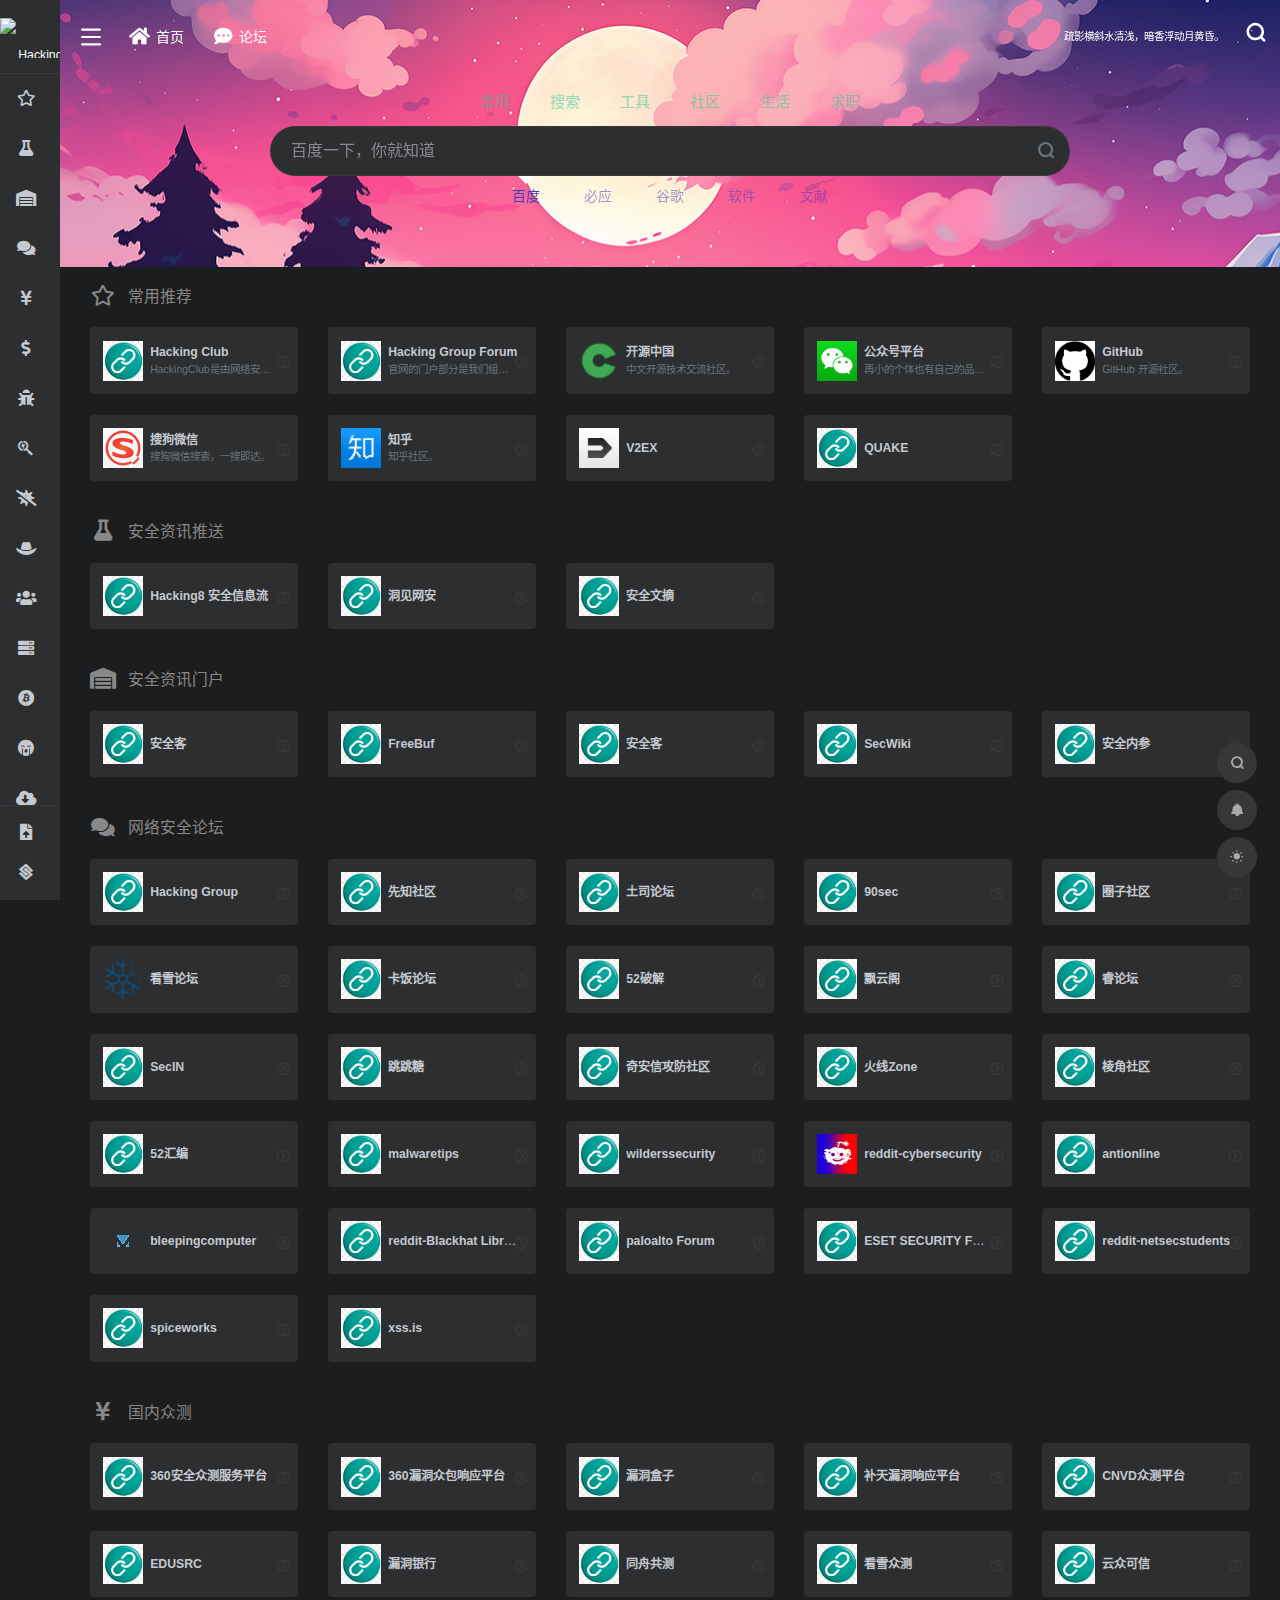
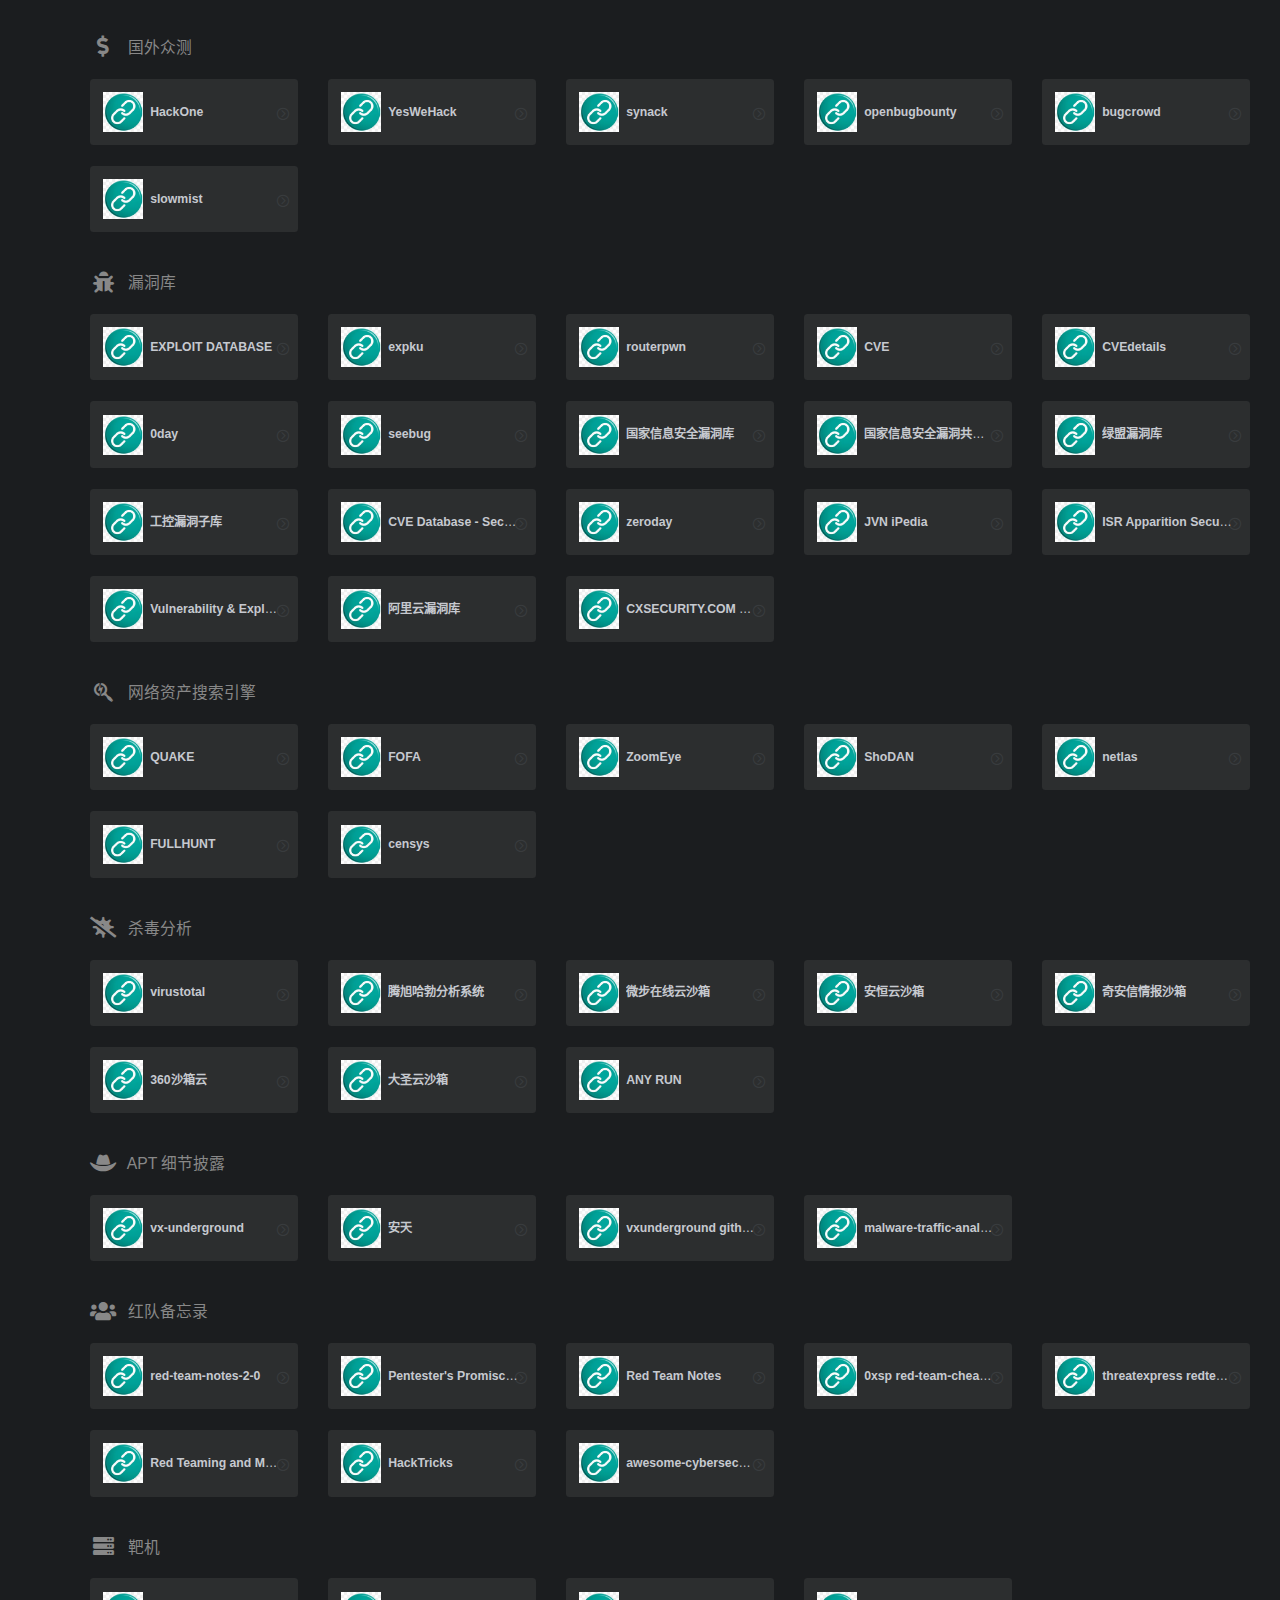
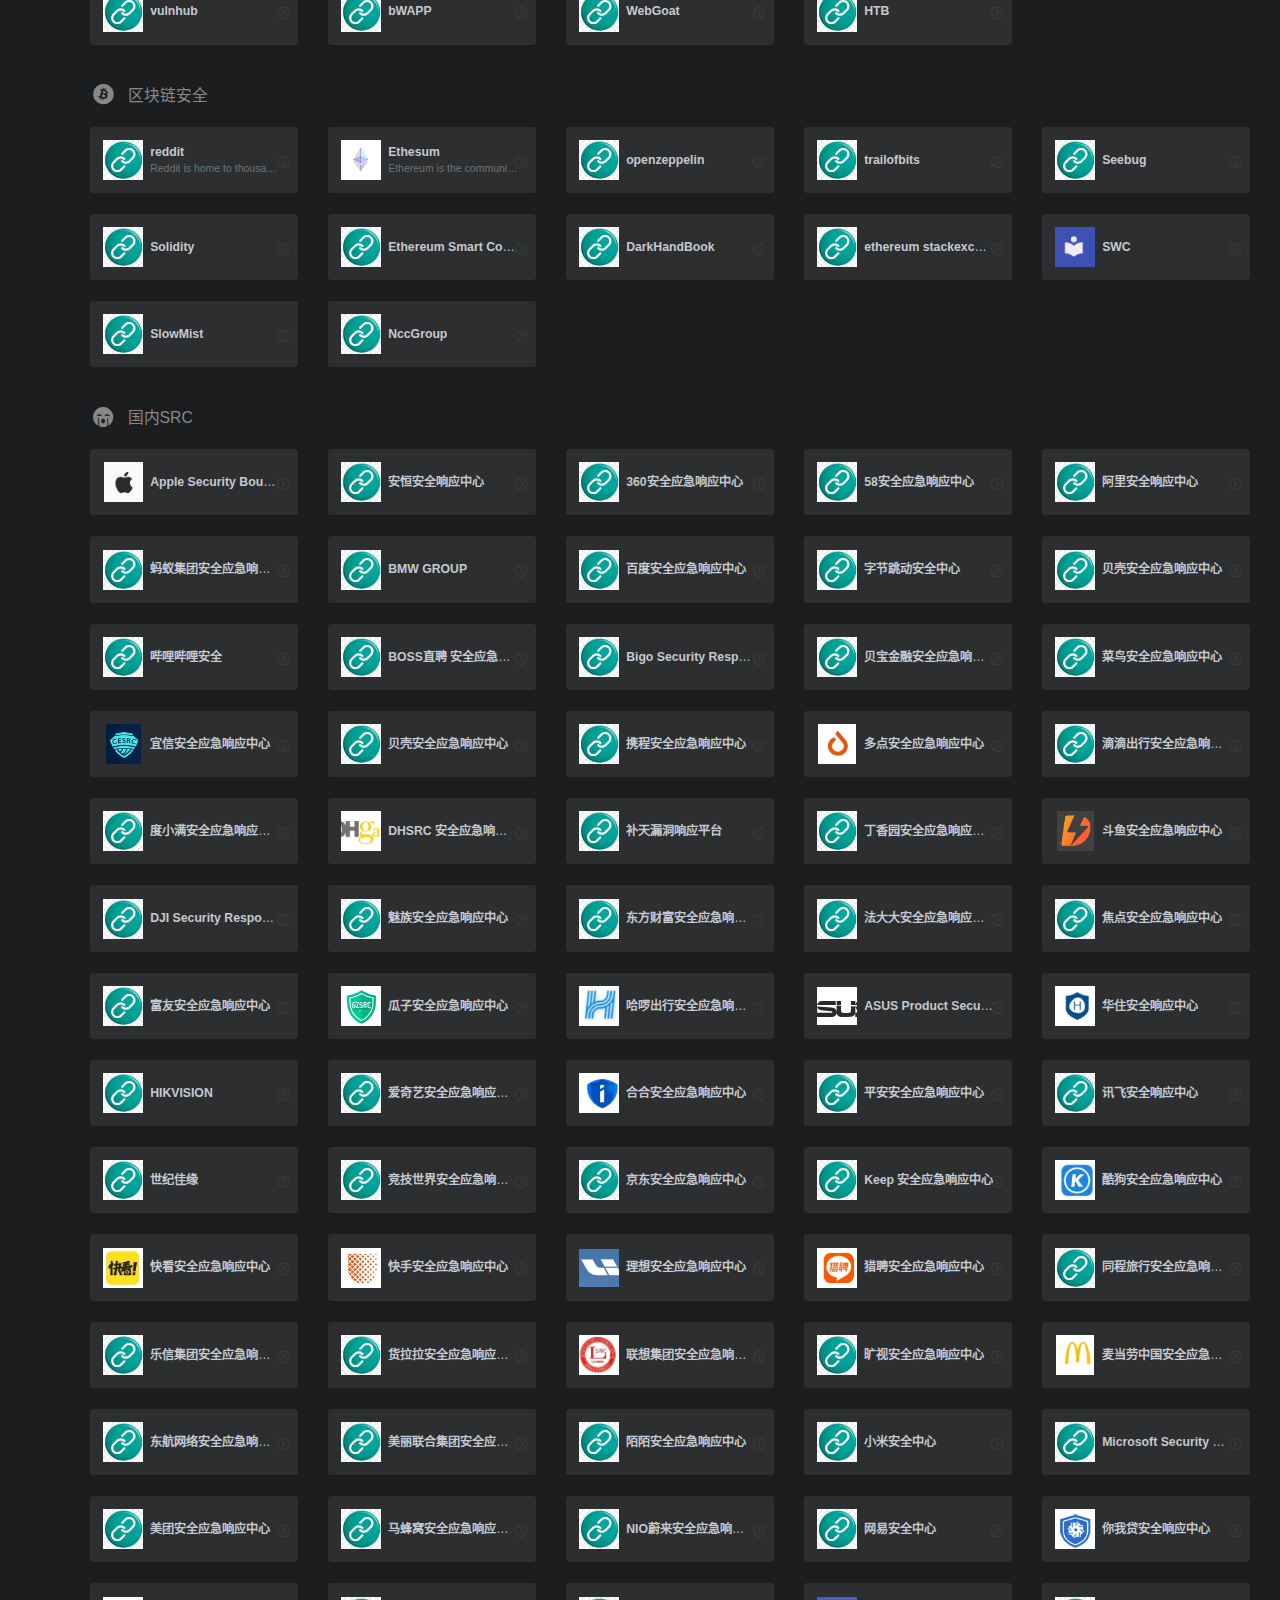
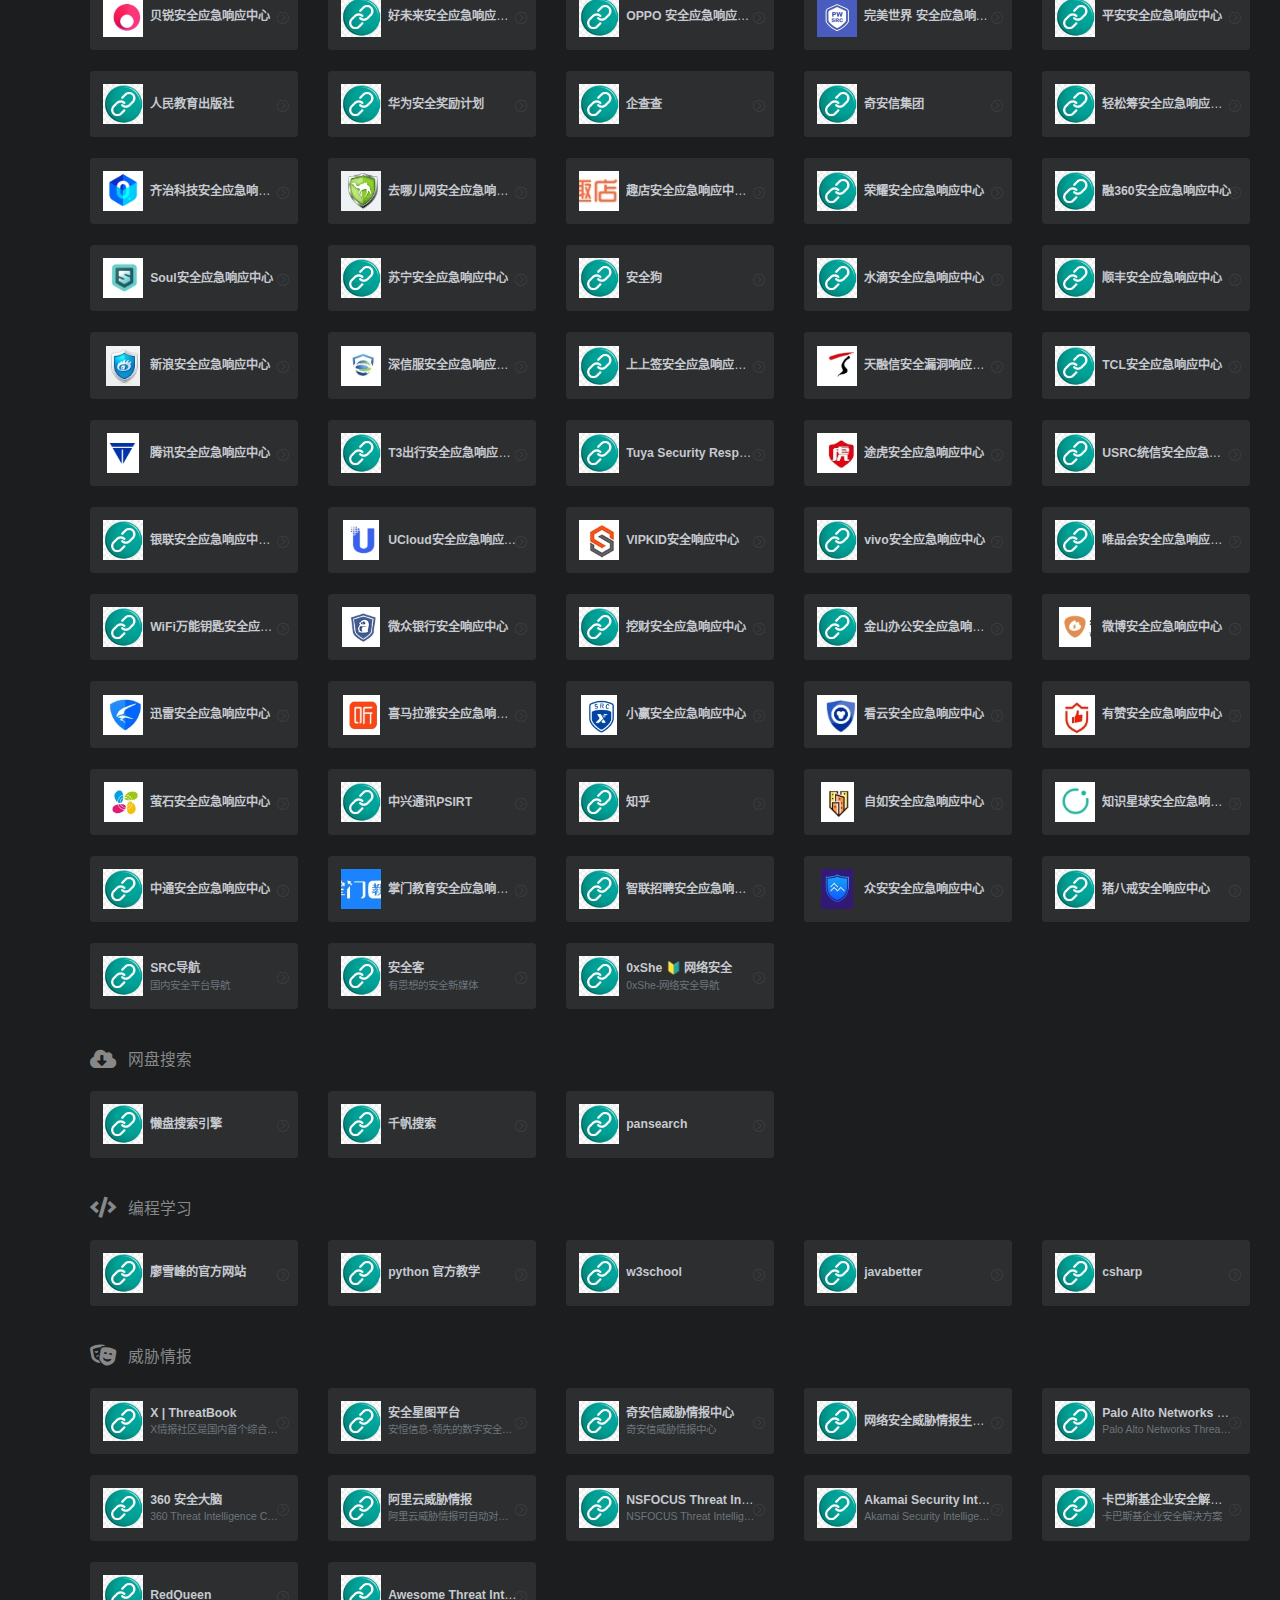
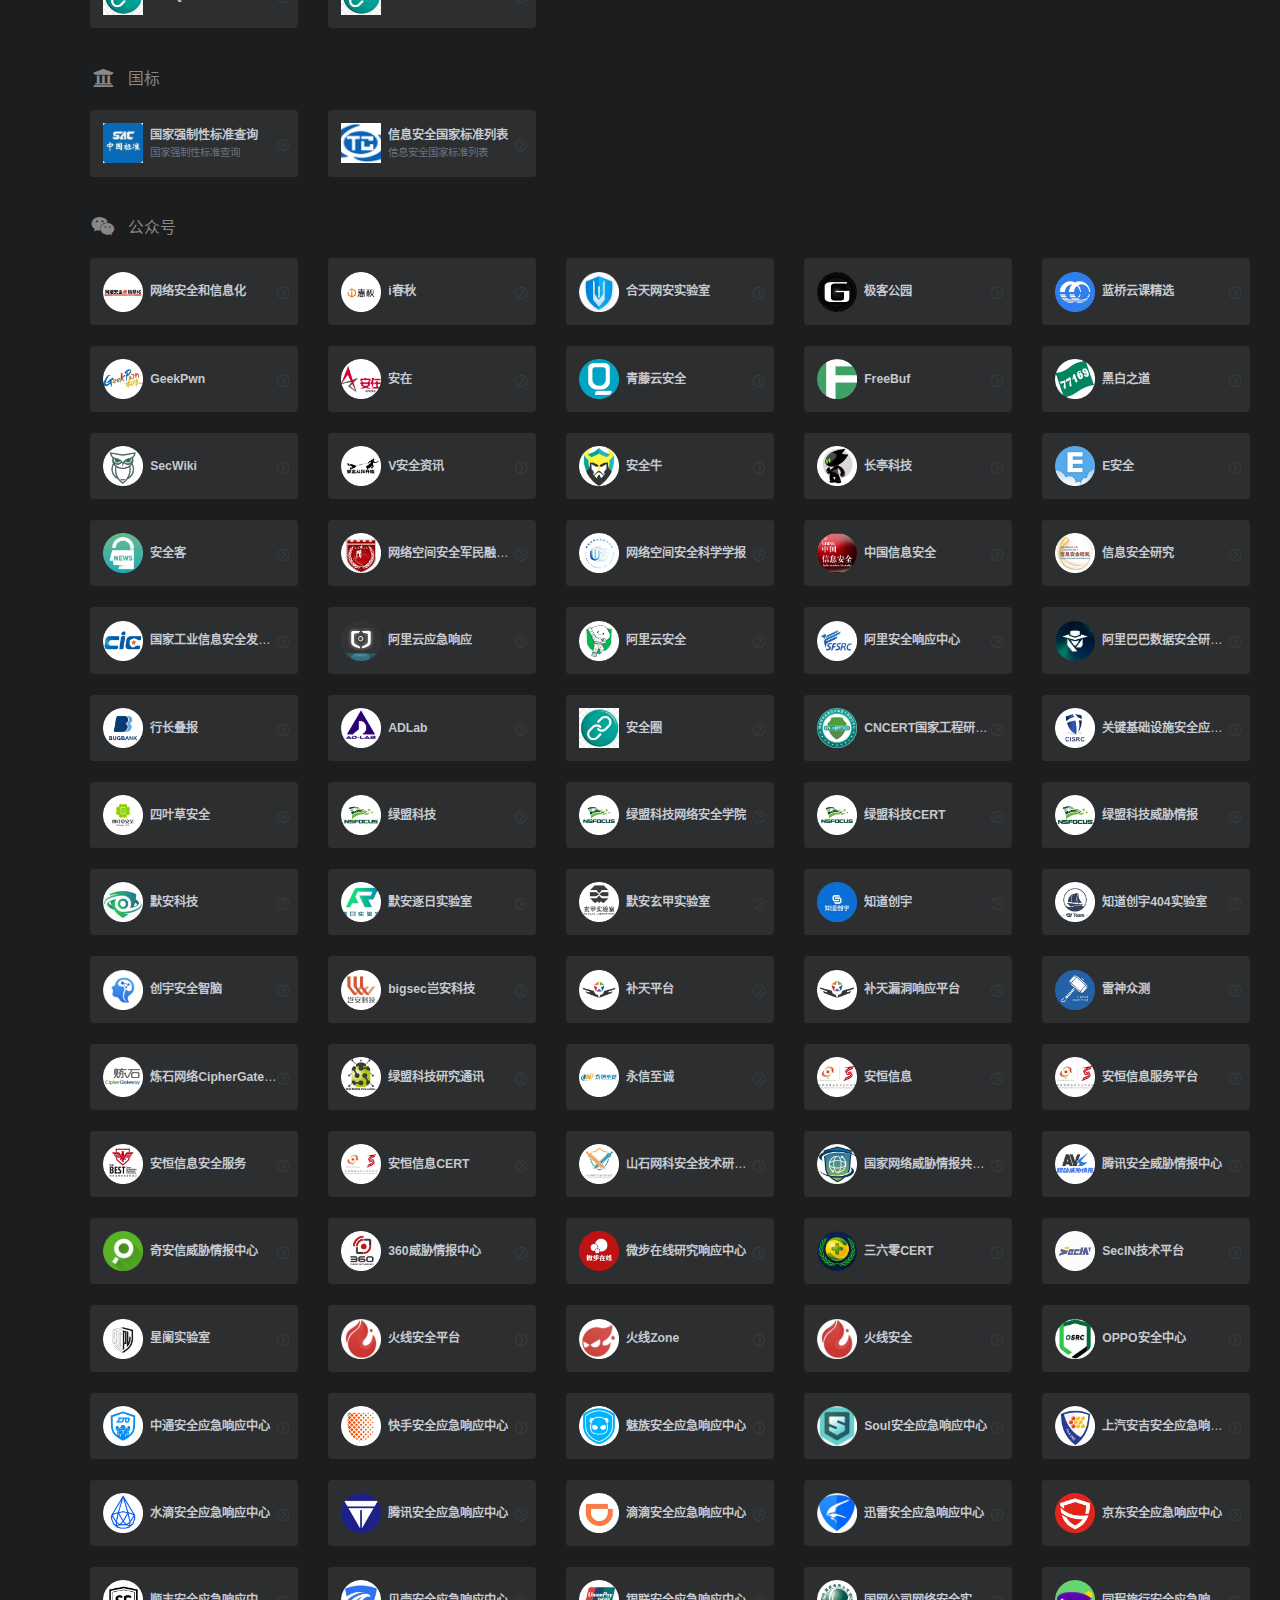
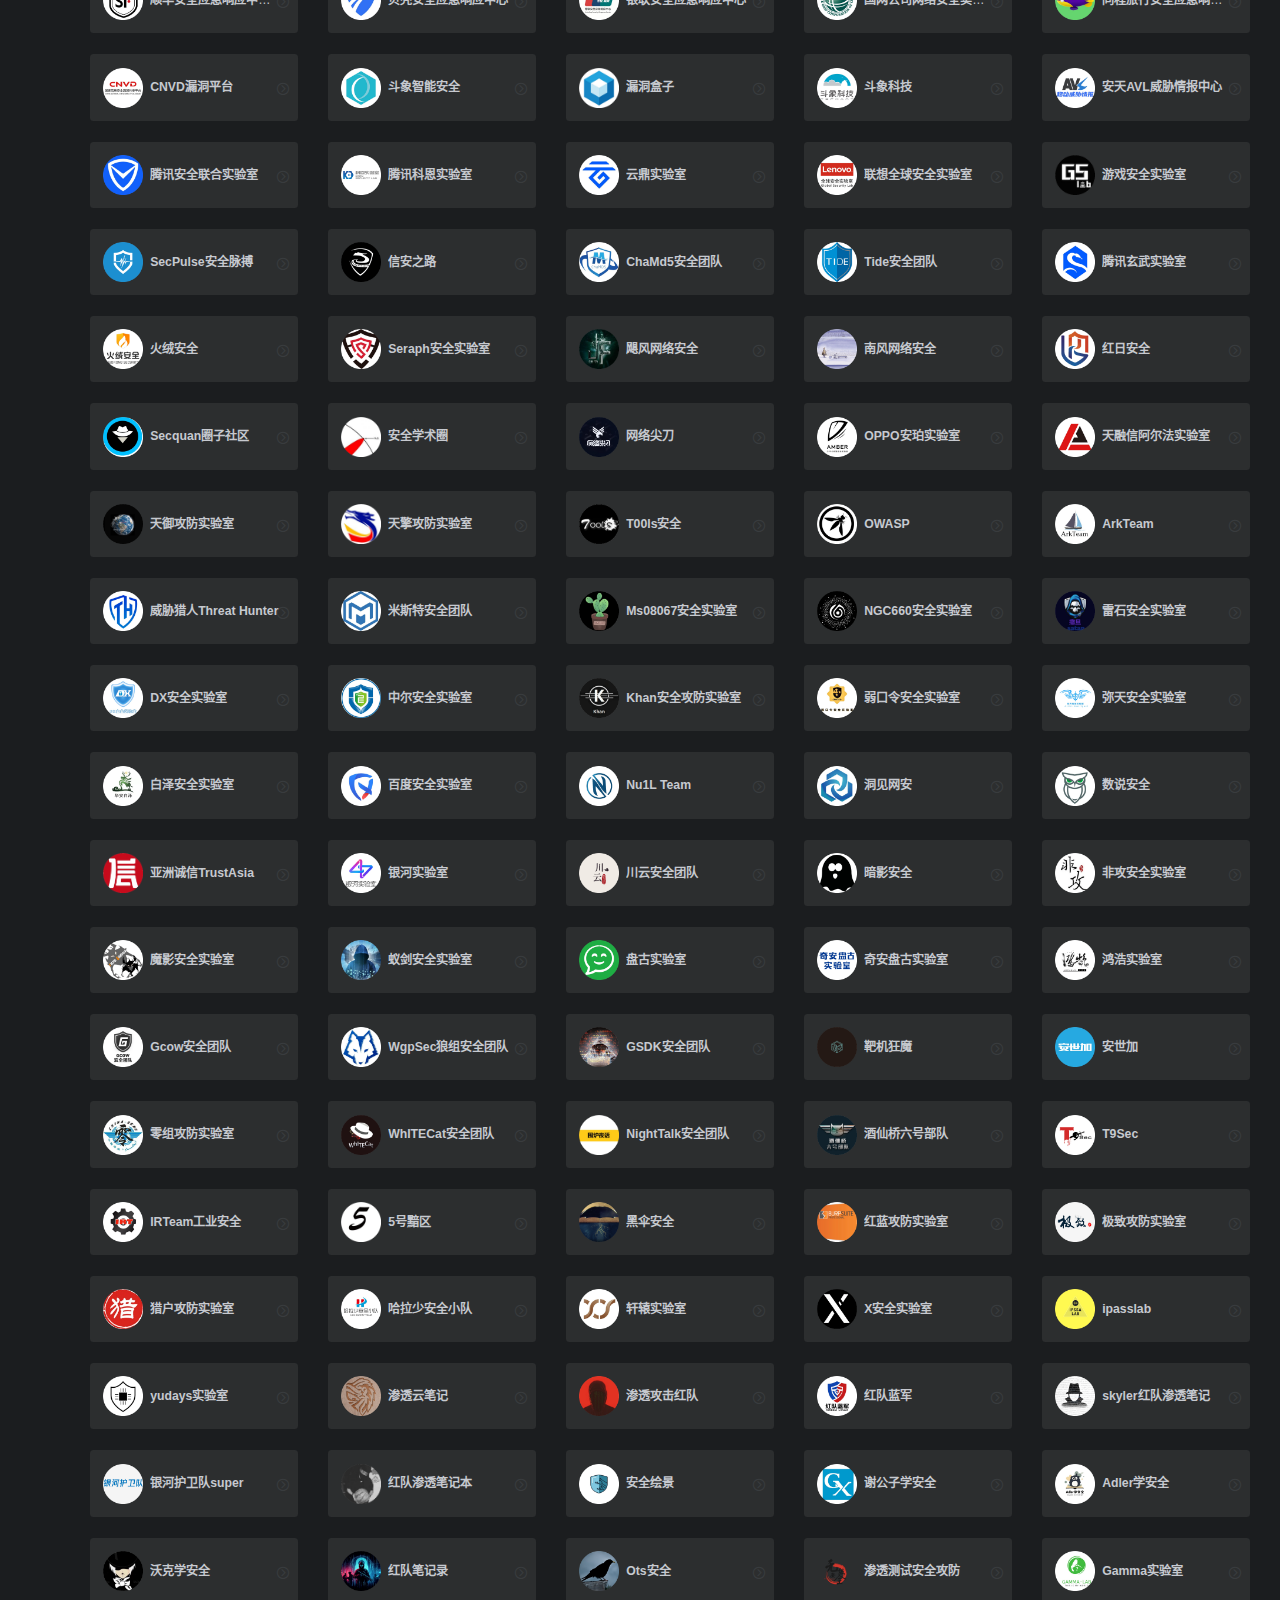
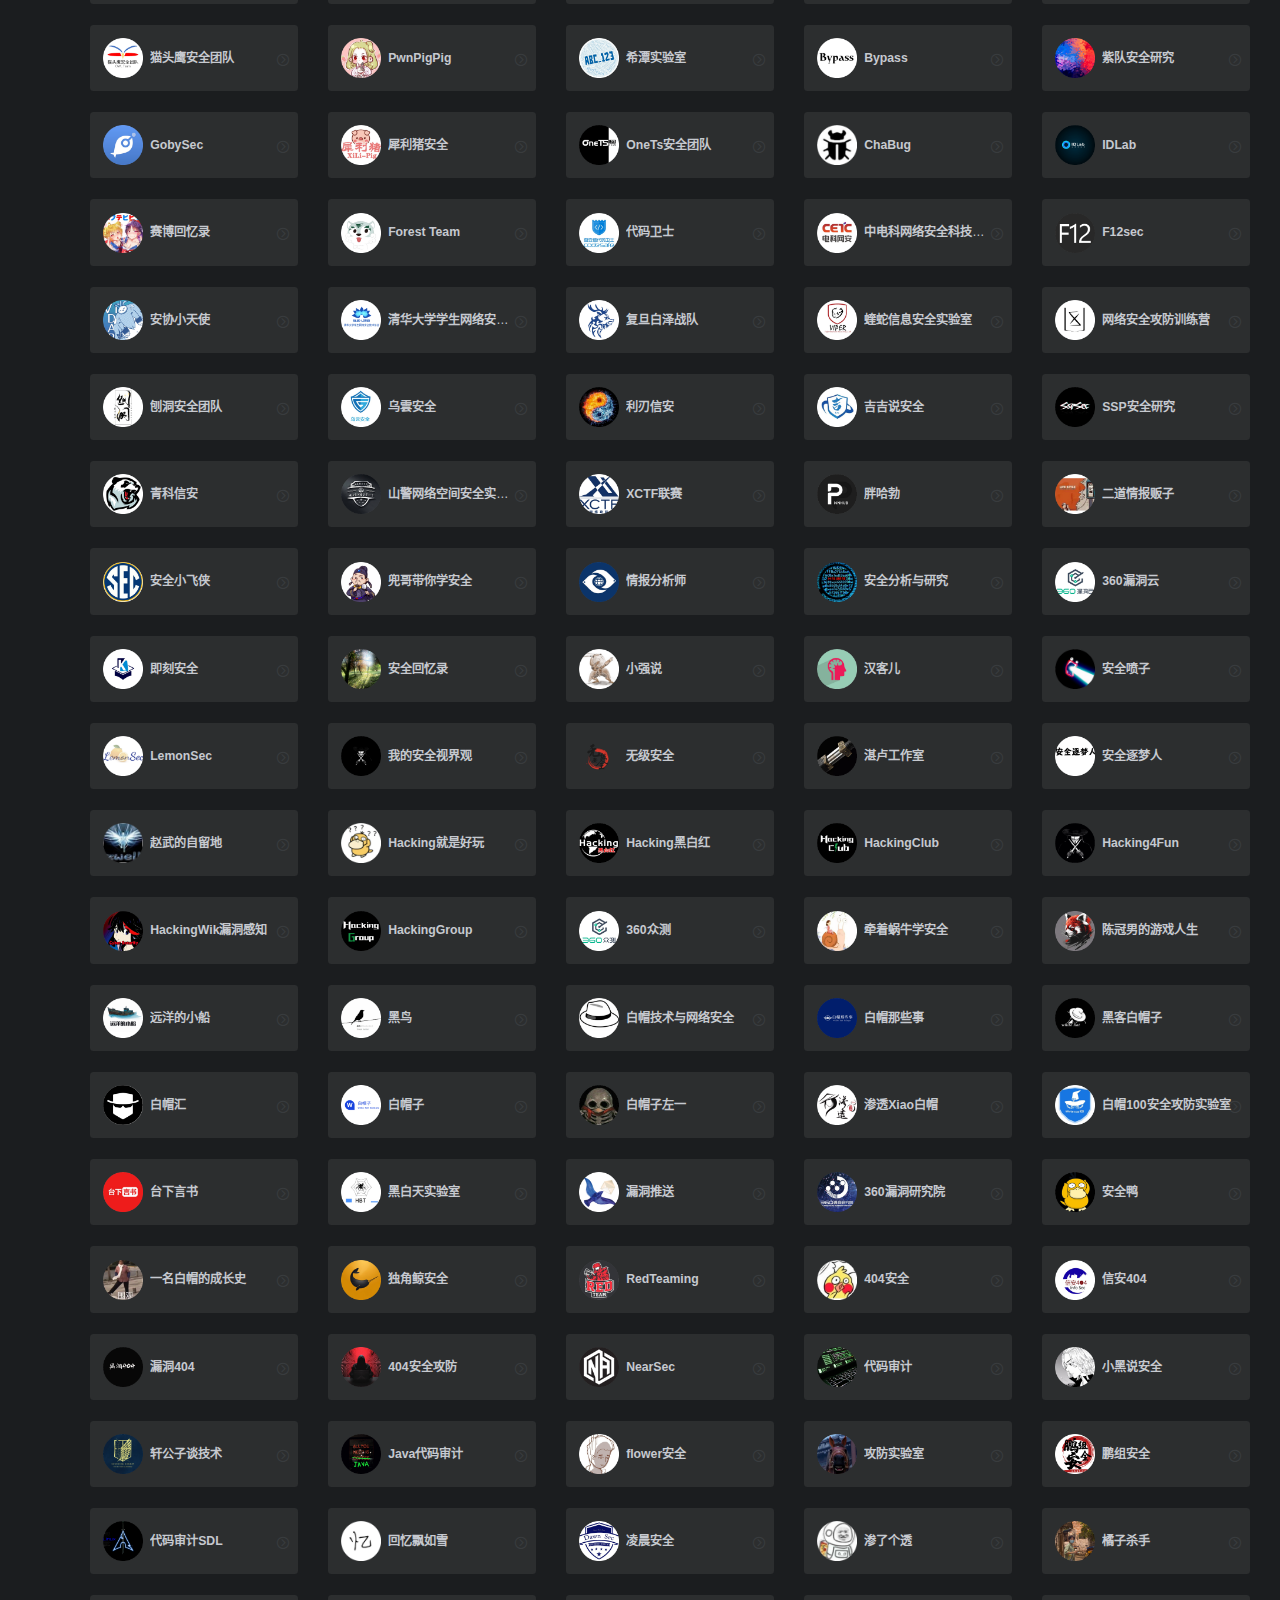
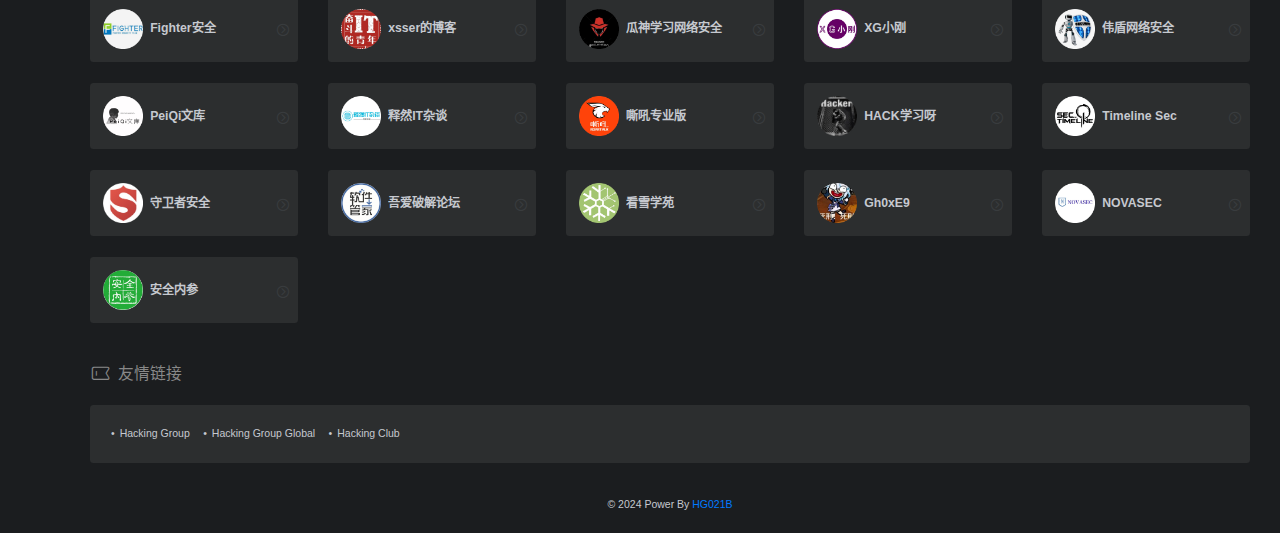
==== commit 0240606c: "add wx" ====
--- a/index.html
+++ b/index.html
@@ -9,7 +9,7 @@
         content="width=device-width, initial-scale=1.0, minimum-scale=1.0, maximum-scale=1.0, user-scalable=no" />
     <meta name="theme-color" content="#f9f9f9" />
     <title>HackingGroup 信息安全导航站</title>
-    <link rel="shortcut icon" href="/assets/images/favicon.ico" />
+    <link rel="shortcut icon" href="https://hackinggroup.org.cn/favicon.ico" />
     <meta name="keywords" content="HackingGroup 信息安全导航站" />
     
     <link rel="stylesheet" id="block-library-css"
@@ -257,6 +257,51 @@
                                     </li>
                                     
                                 
+                                    
+                                    <li class="sidebar-item">
+                                        <a href="#af1ed55bd2d6445b228550127135c3d6" class="smooth">
+                                            <i class="fas fa-cloud-download-alt fa-lg fa-lg icon-fw icon-lg mr-2"></i>
+                                            <span>网盘搜索</span>
+                                        </a>
+                                    </li>
+                                    
+                                
+                                    
+                                    <li class="sidebar-item">
+                                        <a href="#2950cdb85cbd97afd2de2ee194249d86" class="smooth">
+                                            <i class="fas fa-code fa-lg fa-lg icon-fw icon-lg mr-2"></i>
+                                            <span>编程学习</span>
+                                        </a>
+                                    </li>
+                                    
+                                
+                                    
+                                    <li class="sidebar-item">
+                                        <a href="#a17165288561873d8fdf8e29586c891a" class="smooth">
+                                            <i class="fas fa-theater-masks fa-lg fa-lg icon-fw icon-lg mr-2"></i>
+                                            <span>威胁情报</span>
+                                        </a>
+                                    </li>
+                                    
+                                
+                                    
+                                    <li class="sidebar-item">
+                                        <a href="#b01a15629955eed30ff00bec744fe9ec" class="smooth">
+                                            <i class="fas fa-university fa-lg fa-lg icon-fw icon-lg mr-2"></i>
+                                            <span>国标</span>
+                                        </a>
+                                    </li>
+                                    
+                                
+                                    
+                                    <li class="sidebar-item">
+                                        <a href="#215feec56c2ae2ebc5c15e0bf7baf63b" class="smooth">
+                                            <i class="fab fa-weixin fa-lg fa-lg icon-fw icon-lg mr-2"></i>
+                                            <span>公众号</span>
+                                        </a>
+                                    </li>
+                                    
+                                
                             </ul>           
                         </div>
                     </div>
@@ -4272,6 +4317,39 @@
                     </div>
                 </div>
                 
+                <div class="url-card col-6  col-sm-6 col-md-4 col-xl-5a col-xxl-6a">
+                    <div class="url-body default">
+			
+			
+                            <a href="https://github.com/fabacab/awesome-cybersecurity-blueteam" target="_blank" data-id="" data-url="https://github.com/fabacab/awesome-cybersecurity-blueteam" 
+                            class="card no-c mb-4" data-toggle="tooltip" data-placement="bottom" data-original-title="">
+			
+                            <div class="card-body">
+                                <div class="url-content d-flex align-items-center">
+                                    <div class="url-img mr-2 d-flex align-items-center justify-content-center">
+                                        
+					    
+					    <img class="lazy" src="https://avatars.githubusercontent.com/u/18677?s=48&amp;v=4" data-src="https://avatars.githubusercontent.com/u/18677?s=48&amp;v=4"
+                                                onerror="javascript:this.src='assets\/images\/logos\/default.webp'" alt="awesome-cybersecurity-blueteam">
+					    
+                                        
+                                    </div>
+                                    <div class="url-info flex-fill">
+                                        <div class="text-sm overflowClip_1">
+                                            <strong>awesome-cybersecurity-blueteam</strong>
+                                        </div>
+                                        <p class="overflowClip_1 m-0 text-muted text-xs"></p>
+                                    </div>
+                                </div>
+                            </div>
+                        </a>
+                        <a href="https://github.com/fabacab/awesome-cybersecurity-blueteam" class="togo text-center text-muted is-views" data-id="689"
+                            data-toggle="tooltip" data-placement="right" title="直达" rel="nofollow">
+                            <i class="iconfont icon-goto"></i>
+                        </a>
+                    </div>
+                </div>
+                
             </div>
             <br />
             
@@ -7077,7 +7155,7 @@
                                     <div class="url-img mr-2 d-flex align-items-center justify-content-center">
                                         
 					    
-					    <img class="lazy" src="https://security.oppo.com/cn/static/img/logo-03.a71e8083.png" data-src="https://security.oppo.com/cn/static/img/logo-03.a71e8083.png"
+					    <img class="lazy" src="https://security.oppo.com/cn/static/logo.BgXaHlBG.png" data-src="https://security.oppo.com/cn/static/logo.BgXaHlBG.png"
                                                 onerror="javascript:this.src='assets\/images\/logos\/default.webp'" alt="OPPO 安全应急响应中心">
 					    
                                         
@@ -7605,7 +7683,7 @@
                                     <div class="url-img mr-2 d-flex align-items-center justify-content-center">
                                         
 					    
-                                            <img class="lazy" src="assets/images/logos/[data-uri]&#43;Q31PxJF8eIWCgbu6&#43;a1jEol1IV&#43;eXRkXrGdki4pHxvXy7mjTzjDqm9rUzQx39vPyL5Zp5asaFjXHVJPAAADYklEQVRYw&#43;2Wa9OaMBCFNyACyk1RUHhFAYv3u6/1/P8/1gSUXmaKYL&#43;0M30&#43;ZGA0yebs7gn0n3&#43;A/pj&#43;jBRf6E/YAMcOvY9yAODR&#43;ziQXRh9epedjOMIWP6BgvhQVLyt4xgWn3tmaizRO&#43;[base64]&#43;RvKiW0/BozHNCzAq3svnIa/sOvhYlbsKymik2JzVMXI16TzPXVDq8QUhveaKVqH8lrqz1sq5TyQua5GRG//tFT2Ej2YcXGMGgblwlriX0VUjuZZCSttJABinz1EW9bybWMi8fY26tOL6VDPE6h4YgAl2Uco0zmwwA4g/spM5pSoiVXahButo&#43;JObT1SYUXuQgLmYV9qQDWi&#43;yFVgXdGjJ7Yc5vJlSwZWZfITyH4eeGefzszyVvwCZwefBFsbdmUKWLFtHw75z1qWYktX1GvxEuBUaYRsrxd7bkRC8udipVOcN8IaslZxzQzYEGH&#43;gIivUjRwcRbuzbnIp5DNKvpYleYQIqW5m9lsIuwxV3Msxm7Ktl&#43;xpd9iq4qu8UNIZpArxoJi4OwwFAcY8AO16bescaELQp6NYdHGfNs0D4OvaVPfcKXuyaqwNt04i25qb/jE4vhJeSOcNSlAizI41dfBjqaWe2X9p7vKmv4U2BFzQx5QBVsh/AVwec6KgoL3/XuLW&#43;1MTamShckrcYmg7C0cHsFMGGuLkDavvkpG4r&#43;y/ygheyzH&#43;Qr9hVi16&#43;5fGIJinbjiGjBXxHYLhS7M5SXUtiAy0&#43;LDCxyeSXKPnzhFI3aWRFnLx&#43;maaeJuU1Ku7gsmMuaRvacRMxj78D3P8xNYOOk99C5xnU&#43;&#43;lgbDMlZL/MRhGOIAhFIdX0/AUZfjbevBtjVMIBhSLfQAuP66VWZAHlFNOp/Q/OzHfM02c1htqo&#43;3B7T5&#43;D4SbLyFDHbeUROkzDvLeLIPL1NqzqzVLth26D9/Nd8ACZ1oyAWIkq4AAAAASUVORK5CYII=" data-src="assets/images/logos/[data-uri]&#43;Q31PxJF8eIWCgbu6&#43;a1jEol1IV&#43;eXRkXrGdki4pHxvXy7mjTzjDqm9rUzQx39vPyL5Zp5asaFjXHVJPAAADYklEQVRYw&#43;2Wa9OaMBCFNyACyk1RUHhFAYv3u6/1/P8/1gSUXmaKYL&#43;0M30&#43;ZGA0yebs7gn0n3&#43;A/pj&#43;jBRf6E/YAMcOvY9yAODR&#43;ziQXRh9epedjOMIWP6BgvhQVLyt4xgWn3tmaizRO&#43;[base64]&#43;RvKiW0/BozHNCzAq3svnIa/sOvhYlbsKymik2JzVMXI16TzPXVDq8QUhveaKVqH8lrqz1sq5TyQua5GRG//tFT2Ej2YcXGMGgblwlriX0VUjuZZCSttJABinz1EW9bybWMi8fY26tOL6VDPE6h4YgAl2Uco0zmwwA4g/spM5pSoiVXahButo&#43;JObT1SYUXuQgLmYV9qQDWi&#43;yFVgXdGjJ7Yc5vJlSwZWZfITyH4eeGefzszyVvwCZwefBFsbdmUKWLFtHw75z1qWYktX1GvxEuBUaYRsrxd7bkRC8udipVOcN8IaslZxzQzYEGH&#43;gIivUjRwcRbuzbnIp5DNKvpYleYQIqW5m9lsIuwxV3Msxm7Ktl&#43;xpd9iq4qu8UNIZpArxoJi4OwwFAcY8AO16bescaELQp6NYdHGfNs0D4OvaVPfcKXuyaqwNt04i25qb/jE4vhJeSOcNSlAizI41dfBjqaWe2X9p7vKmv4U2BFzQx5QBVsh/AVwec6KgoL3/XuLW&#43;1MTamShckrcYmg7C0cHsFMGGuLkDavvkpG4r&#43;y/ygheyzH&#43;Qr9hVi16&#43;5fGIJinbjiGjBXxHYLhS7M5SXUtiAy0&#43;LDCxyeSXKPnzhFI3aWRFnLx&#43;maaeJuU1Ku7gsmMuaRvacRMxj78D3P8xNYOOk99C5xnU&#43;&#43;lgbDMlZL/MRhGOIAhFIdX0/AUZfjbevBtjVMIBhSLfQAuP66VWZAHlFNOp/Q/OzHfM02c1htqo&#43;3B7T5&#43;D4SbLyFDHbeUROkzDvLeLIPL1NqzqzVLth26D9/Nd8ACZ1oyAWIkq4AAAAASUVORK5CYII="
+					    <img class="lazy" src="https://static1.shuidihuzhu.com/company/security/favicon.ico" data-src="https://static1.shuidihuzhu.com/company/security/favicon.ico"
                                                 onerror="javascript:this.src='assets\/images\/logos\/default.webp'" alt="水滴安全应急响应中心">
 					    
                                         
@@ -8661,7 +8739,7 @@
                                     <div class="url-img mr-2 d-flex align-items-center justify-content-center">
                                         
 					    
-                                            <img class="lazy" src="assets/images/logos/[data-uri]&#43;GB9MNHaNxopoCMTeEhvGSlTAioIIAyogiCADwwDz&#43;7DW8ey755xz7xT1T3Z2X&#43;s/a&#43;&#43;9djk1kuhDDAMuAuqBycCXfSW4pg&#43;IjgDGAuOBw6O62cDLwOvAZ71R0lOiI4FTndzwKvt8h5F&#43;Cfi0uwq7Q/QoJzcO2D&#43;nzRJgCrAJOAcYktNuPvAq8CIwoyrtkorCsZLukvS98vGrpMclnSypFPU/TtLDkloL&#43;s&#43;XdJ&#43;k4yXV5HGJC2pd&#43;D2SfioQvkrS05LGS6qv8LH4B4yV9Jik5QVyWyU9JOkkSY0x0WYX8oikJQVC1kiaIulMSQOqIJcXmvwDn5S0skDfUtlIjZc0AJn18tAmabqkCyW19IJcXmiWNFHSc5JWF/B4EEmPZlR8IukySdv&#43;C&#43;TywkA3yIwMPk8g6c6gYLKkA/5DcnlhH9kiTHBvHbAhcALTgW8qOIrBwAWAPADUYLvRP84kSNd4/BvwEXAkMBBYCEzL0fEjtrNd4fmNdUBHRKII9di22FKhXbX4HBgNrM&#43;o2zNIbyoB7RGRItQDdwLnA5OAzV7eClwFXArcHbR/E5gArArKppGO2qHA1Tm6GkKi8dA3UIx1wB2efgGoBb7HrLLCyx8J2o8F9gAGeH4iMBUbkZXYtDggR1dotI46ys1eiSjA9sCHwN5OcmQgYzhwuaef9/h9/6CZThLKp9uiHD0hl446yoe&#43;sQLJHbE5uhMwCxu6zqD&#43;niB9FdAPGOT5l4O6M0gX2Us5ukIuHSVgY5VEB0YkR0QkRwBHe/o94E/KDyUjPd6L9INmechCF4t25FTGeMdJgln2c8pXf0jqWo8XY66qBjgdmAMc5HWdwNkF&#43;sqIlihfTHkWHY1ZJPGdO3l&#43;SBDwumeArz3/F3Y0TBZaQvJ9bD7PLyDaL0hviFd9HtF5wK6k7qgIS6P8K5h/PtKVzwN&#43;qEJOIdF&#43;ZOO3KgQXoQ14u5t9QqO1lyh3T029JNSXCLl0IZpn0f8DIdH1scPvqUUbsYveQcBhQAlzZbOxOdrWA5lbBOm2hGg7Zs3&#43;FTpvDRwC/A58FZTvTLrrJDjO48MwV5ZgP2wTmOVy8hAabV0J&#43;9p1GZUJBmEOegZ2y3wbuDBqU2SxuG4c8JbL&#43;hC4Hzgwo19iNAHr6jBftxazVn/MOYfnyYOBayIhP0X5TvLRHuV/9rgBGOVhAanvTdDs8VpgbZ0rWeOFLd7gr6DD2gzle2BDOwob2viFJMSn2IF5pseDM9qsyihLTlxrgD/rPJPMlSZgm4hoFm70kGARtr&#43;v8L4lV9SCHVxO91AttsJOaQB/4Cd8sINvgt2xa0KCZK60e7slwGrMCm3YiNR6u10xa9e7jN&#43;x&#43;bjZ2zT7BzRj2/Ag75dYL8FupOfRxQAJ0e&#43;CRsdQ/szSCnyAbX1gc6sZW727ecjCvlF&#43;mStd6ulWbFrsS9ct9aggbdz81jcquPHNybgV3pxxhc3Cr7Lnn1YVP&#43;OEmJKh792gfoKkfx7JarG5kAzBYLqevN9zayf40a28nHJf/KbX3eTlybRowU5ZQwMZC7FT1JqgbCvSxSXvtzoZ&#43;s3Y69p5nr8WuD4iOgZ40IWu9LImbE4P9XiIf/Bc4BJsmBcBv2DXls8w99cMbAvcFpEEuDIyzmqjnJr78MDcHZL6ZwzJ7ZLOlTSuYCgnSRpWUH&#43;jpNGSpmbIR&#43;VPOycn5aWA/UzSV&#43;F64Dm64hbsILxzRl212AG7spyVUfc46fRbALyWVJSihhcH6VPIvnMvq0Ck0sFGpCf&#43;rYPyidh0SVC2TcdEfwBuCPIPYA8IIdpJ3VqI5cAX2KgsxFzcwox2jaT3tOTONYb0eg32yPFx2CnvaXwy9hqS4CTgDcwaNwGfYA8RSzDrdGKLpBGbFk2YR9iAGaMTWzy7AE9hG8ErwJbYApwT6HoLODEmVPSG/y5wbJC/1QWvwFzOMMwdXQc8BpyQI2eZKz4N8w4LXMYu2Iq/mfTGORs7RnZFzsrLcrySNFtSZ1R2iqS5BatcMk/xbVQW52dJasjjEs/RGGMwB55gOOkLR4I2yh8xsrCerosw/LMyEzu8dJCDSkTBHroeKKjfSNczZwh5m9qc&#43;meBI6h0Fa8w9GG4JmdY50r6o2DYN0uaJ6k9o25Stfq7&#43;2Q9WsV/TqrFKtncrlp3T97Xt5D9L&#43;oppkrarrt6e/NDYIKkxd0guFLSRT3V1xuiSOon&#43;6uyqQLJh9TL/1S9JZqE3WV//mI8I2loX&#43;joi//1IfbEzrINwH3At30l&#43;G&#43;/O5o/krqWSQAAAABJRU5ErkJggg==" data-src="assets/images/logos/[data-uri]&#43;GB9MNHaNxopoCMTeEhvGSlTAioIIAyogiCADwwDz&#43;7DW8ey755xz7xT1T3Z2X&#43;s/a&#43;&#43;9djk1kuhDDAMuAuqBycCXfSW4pg&#43;IjgDGAuOBw6O62cDLwOvAZ71R0lOiI4FTndzwKvt8h5F&#43;Cfi0uwq7Q/QoJzcO2D&#43;nzRJgCrAJOAcYktNuPvAq8CIwoyrtkorCsZLukvS98vGrpMclnSypFPU/TtLDkloL&#43;s&#43;XdJ&#43;k4yXV5HGJC2pd&#43;D2SfioQvkrS05LGS6qv8LH4B4yV9Jik5QVyWyU9JOkkSY0x0WYX8oikJQVC1kiaIulMSQOqIJcXmvwDn5S0skDfUtlIjZc0AJn18tAmabqkCyW19IJcXmiWNFHSc5JWF/B4EEmPZlR8IukySdv&#43;C&#43;TywkA3yIwMPk8g6c6gYLKkA/5DcnlhH9kiTHBvHbAhcALTgW8qOIrBwAWAPADUYLvRP84kSNd4/BvwEXAkMBBYCEzL0fEjtrNd4fmNdUBHRKII9di22FKhXbX4HBgNrM&#43;o2zNIbyoB7RGRItQDdwLnA5OAzV7eClwFXArcHbR/E5gArArKppGO2qHA1Tm6GkKi8dA3UIx1wB2efgGoBb7HrLLCyx8J2o8F9gAGeH4iMBUbkZXYtDggR1dotI46ys1eiSjA9sCHwN5OcmQgYzhwuaef9/h9/6CZThLKp9uiHD0hl446yoe&#43;sQLJHbE5uhMwCxu6zqD&#43;niB9FdAPGOT5l4O6M0gX2Us5ukIuHSVgY5VEB0YkR0QkRwBHe/o94E/KDyUjPd6L9INmechCF4t25FTGeMdJgln2c8pXf0jqWo8XY66qBjgdmAMc5HWdwNkF&#43;sqIlihfTHkWHY1ZJPGdO3l&#43;SBDwumeArz3/F3Y0TBZaQvJ9bD7PLyDaL0hviFd9HtF5wK6k7qgIS6P8K5h/PtKVzwN&#43;qEJOIdF&#43;ZOO3KgQXoQ14u5t9QqO1lyh3T029JNSXCLl0IZpn0f8DIdH1scPvqUUbsYveQcBhQAlzZbOxOdrWA5lbBOm2hGg7Zs3&#43;FTpvDRwC/A58FZTvTLrrJDjO48MwV5ZgP2wTmOVy8hAabV0J&#43;9p1GZUJBmEOegZ2y3wbuDBqU2SxuG4c8JbL&#43;hC4Hzgwo19iNAHr6jBftxazVn/MOYfnyYOBayIhP0X5TvLRHuV/9rgBGOVhAanvTdDs8VpgbZ0rWeOFLd7gr6DD2gzle2BDOwob2viFJMSn2IF5pseDM9qsyihLTlxrgD/rPJPMlSZgm4hoFm70kGARtr&#43;v8L4lV9SCHVxO91AttsJOaQB/4Cd8sINvgt2xa0KCZK60e7slwGrMCm3YiNR6u10xa9e7jN&#43;x&#43;bjZ2zT7BzRj2/Ag75dYL8FupOfRxQAJ0e&#43;CRsdQ/szSCnyAbX1gc6sZW727ecjCvlF&#43;mStd6ulWbFrsS9ct9aggbdz81jcquPHNybgV3pxxhc3Cr7Lnn1YVP&#43;OEmJKh792gfoKkfx7JarG5kAzBYLqevN9zayf40a28nHJf/KbX3eTlybRowU5ZQwMZC7FT1JqgbCvSxSXvtzoZ&#43;s3Y69p5nr8WuD4iOgZ40IWu9LImbE4P9XiIf/Bc4BJsmBcBv2DXls8w99cMbAvcFpEEuDIyzmqjnJr78MDcHZL6ZwzJ7ZLOlTSuYCgnSRpWUH&#43;jpNGSpmbIR&#43;VPOycn5aWA/UzSV&#43;F64Dm64hbsILxzRl212AG7spyVUfc46fRbALyWVJSihhcH6VPIvnMvq0Ck0sFGpCf&#43;rYPyidh0SVC2TcdEfwBuCPIPYA8IIdpJ3VqI5cAX2KgsxFzcwox2jaT3tOTONYb0eg32yPFx2CnvaXwy9hqS4CTgDcwaNwGfYA8RSzDrdGKLpBGbFk2YR9iAGaMTWzy7AE9hG8ErwJbYApwT6HoLODEmVPSG/y5wbJC/1QWvwFzOMMwdXQc8BpyQI2eZKz4N8w4LXMYu2Iq/mfTGORs7RnZFzsrLcrySNFtSZ1R2iqS5BatcMk/xbVQW52dJasjjEs/RGGMwB55gOOkLR4I2yh8xsrCerosw/LMyEzu8dJCDSkTBHroeKKjfSNczZwh5m9qc&#43;meBI6h0Fa8w9GG4JmdY50r6o2DYN0uaJ6k9o25Stfq7&#43;2Q9WsV/TqrFKtncrlp3T97Xt5D9L&#43;oppkrarrt6e/NDYIKkxd0guFLSRT3V1xuiSOon&#43;6uyqQLJh9TL/1S9JZqE3WV//mI8I2loX&#43;joi//1IfbEzrINwH3At30l&#43;G&#43;/O5o/krqWSQAAAABJRU5ErkJggg=="
+					    <img class="lazy" src="https://sec.zto.com/favicon.ico" data-src="https://sec.zto.com/favicon.ico"
                                                 onerror="javascript:this.src='assets\/images\/logos\/default.webp'" alt="中通安全应急响应中心">
 					    
                                         
@@ -8808,6 +8886,10029 @@
                             </div>
                         </a>
                         <a href="https://sec.zbj.com/" class="togo text-center text-muted is-views" data-id="689"
+                            data-toggle="tooltip" data-placement="right" title="直达" rel="nofollow">
+                            <i class="iconfont icon-goto"></i>
+                        </a>
+                    </div>
+                </div>
+                
+                <div class="url-card col-6  col-sm-6 col-md-4 col-xl-5a col-xxl-6a">
+                    <div class="url-body default">
+			
+			
+                            <a href="http://www.newsrc.cn/" target="_blank" data-id="" data-url="http://www.newsrc.cn/" 
+                            class="card no-c mb-4" data-toggle="tooltip" data-placement="bottom" data-original-title="国内安全平台导航">
+			
+                            <div class="card-body">
+                                <div class="url-content d-flex align-items-center">
+                                    <div class="url-img mr-2 d-flex align-items-center justify-content-center">
+                                        
+					    
+					    <img class="lazy" src="http://www.newsrc.cn/wp-content/uploads/2021/07/%E5%9B%BE%E6%80%AA%E5%85%BD_bb3d887b6731bab6e9d1202c01310e3f_29024.jpg" data-src="http://www.newsrc.cn/wp-content/uploads/2021/07/%E5%9B%BE%E6%80%AA%E5%85%BD_bb3d887b6731bab6e9d1202c01310e3f_29024.jpg"
+                                                onerror="javascript:this.src='assets\/images\/logos\/default.webp'" alt="SRC导航">
+					    
+                                        
+                                    </div>
+                                    <div class="url-info flex-fill">
+                                        <div class="text-sm overflowClip_1">
+                                            <strong>SRC导航</strong>
+                                        </div>
+                                        <p class="overflowClip_1 m-0 text-muted text-xs">国内安全平台导航</p>
+                                    </div>
+                                </div>
+                            </div>
+                        </a>
+                        <a href="http://www.newsrc.cn/" class="togo text-center text-muted is-views" data-id="689"
+                            data-toggle="tooltip" data-placement="right" title="直达" rel="nofollow">
+                            <i class="iconfont icon-goto"></i>
+                        </a>
+                    </div>
+                </div>
+                
+                <div class="url-card col-6  col-sm-6 col-md-4 col-xl-5a col-xxl-6a">
+                    <div class="url-body default">
+			
+			
+                            <a href="https://www.anquanke.com/src" target="_blank" data-id="" data-url="https://www.anquanke.com/src" 
+                            class="card no-c mb-4" data-toggle="tooltip" data-placement="bottom" data-original-title="有思想的安全新媒体">
+			
+                            <div class="card-body">
+                                <div class="url-content d-flex align-items-center">
+                                    <div class="url-img mr-2 d-flex align-items-center justify-content-center">
+                                        
+					    
+					    <img class="lazy" src="https://p2.ssl.qhimg.com/t011c8df83e8c09320d.png" data-src="https://p2.ssl.qhimg.com/t011c8df83e8c09320d.png"
+                                                onerror="javascript:this.src='assets\/images\/logos\/default.webp'" alt="安全客">
+					    
+                                        
+                                    </div>
+                                    <div class="url-info flex-fill">
+                                        <div class="text-sm overflowClip_1">
+                                            <strong>安全客</strong>
+                                        </div>
+                                        <p class="overflowClip_1 m-0 text-muted text-xs">有思想的安全新媒体</p>
+                                    </div>
+                                </div>
+                            </div>
+                        </a>
+                        <a href="https://www.anquanke.com/src" class="togo text-center text-muted is-views" data-id="689"
+                            data-toggle="tooltip" data-placement="right" title="直达" rel="nofollow">
+                            <i class="iconfont icon-goto"></i>
+                        </a>
+                    </div>
+                </div>
+                
+                <div class="url-card col-6  col-sm-6 col-md-4 col-xl-5a col-xxl-6a">
+                    <div class="url-body default">
+			
+			
+                            <a href="https://sbbbb.cn/" target="_blank" data-id="" data-url="https://sbbbb.cn/" 
+                            class="card no-c mb-4" data-toggle="tooltip" data-placement="bottom" data-original-title="0xShe-网络安全导航">
+			
+                            <div class="card-body">
+                                <div class="url-content d-flex align-items-center">
+                                    <div class="url-img mr-2 d-flex align-items-center justify-content-center">
+                                        
+					    
+					    <img class="lazy" src="http://sbbbb.cn/logo.png" data-src="http://sbbbb.cn/logo.png"
+                                                onerror="javascript:this.src='assets\/images\/logos\/default.webp'" alt="0xShe 🔰 网络安全">
+					    
+                                        
+                                    </div>
+                                    <div class="url-info flex-fill">
+                                        <div class="text-sm overflowClip_1">
+                                            <strong>0xShe 🔰 网络安全</strong>
+                                        </div>
+                                        <p class="overflowClip_1 m-0 text-muted text-xs">0xShe-网络安全导航</p>
+                                    </div>
+                                </div>
+                            </div>
+                        </a>
+                        <a href="https://sbbbb.cn/" class="togo text-center text-muted is-views" data-id="689"
+                            data-toggle="tooltip" data-placement="right" title="直达" rel="nofollow">
+                            <i class="iconfont icon-goto"></i>
+                        </a>
+                    </div>
+                </div>
+                
+            </div>
+            <br />
+            
+        
+    
+        
+	    
+            
+            <div class="d-flex flex-fill">
+                <h4 class="text-gray text-lg mb-4">
+                    <i class="fas fa-cloud-download-alt fa-lg fa-lg icon-fw icon-lg mr-2" id="af1ed55bd2d6445b228550127135c3d6"></i>
+                    网盘搜索
+                </h4>
+                
+            </div>
+            
+            <div class="row">
+                
+                <div class="url-card col-6  col-sm-6 col-md-4 col-xl-5a col-xxl-6a">
+                    <div class="url-body default">
+			
+			
+                            <a href="https://so.lzpanx.com/" target="_blank" data-id="" data-url="https://so.lzpanx.com/" 
+                            class="card no-c mb-4" data-toggle="tooltip" data-placement="bottom" data-original-title="">
+			
+                            <div class="card-body">
+                                <div class="url-content d-flex align-items-center">
+                                    <div class="url-img mr-2 d-flex align-items-center justify-content-center">
+                                        
+					    
+					    <img class="lazy" src="https://so.lzpanx.com/favicon-32x32.png" data-src="https://so.lzpanx.com/favicon-32x32.png"
+                                                onerror="javascript:this.src='assets\/images\/logos\/default.webp'" alt="懒盘搜索引擎">
+					    
+                                        
+                                    </div>
+                                    <div class="url-info flex-fill">
+                                        <div class="text-sm overflowClip_1">
+                                            <strong>懒盘搜索引擎</strong>
+                                        </div>
+                                        <p class="overflowClip_1 m-0 text-muted text-xs"></p>
+                                    </div>
+                                </div>
+                            </div>
+                        </a>
+                        <a href="https://so.lzpanx.com/" class="togo text-center text-muted is-views" data-id="689"
+                            data-toggle="tooltip" data-placement="right" title="直达" rel="nofollow">
+                            <i class="iconfont icon-goto"></i>
+                        </a>
+                    </div>
+                </div>
+                
+                <div class="url-card col-6  col-sm-6 col-md-4 col-xl-5a col-xxl-6a">
+                    <div class="url-body default">
+			
+			
+                            <a href="https://pan.qianfan.app/" target="_blank" data-id="" data-url="https://pan.qianfan.app/" 
+                            class="card no-c mb-4" data-toggle="tooltip" data-placement="bottom" data-original-title="">
+			
+                            <div class="card-body">
+                                <div class="url-content d-flex align-items-center">
+                                    <div class="url-img mr-2 d-flex align-items-center justify-content-center">
+                                        
+					    
+					    <img class="lazy" src="https://pan.qianfan.app/static/img/logo.svg" data-src="https://pan.qianfan.app/static/img/logo.svg"
+                                                onerror="javascript:this.src='assets\/images\/logos\/default.webp'" alt="千帆搜索">
+					    
+                                        
+                                    </div>
+                                    <div class="url-info flex-fill">
+                                        <div class="text-sm overflowClip_1">
+                                            <strong>千帆搜索</strong>
+                                        </div>
+                                        <p class="overflowClip_1 m-0 text-muted text-xs"></p>
+                                    </div>
+                                </div>
+                            </div>
+                        </a>
+                        <a href="https://pan.qianfan.app/" class="togo text-center text-muted is-views" data-id="689"
+                            data-toggle="tooltip" data-placement="right" title="直达" rel="nofollow">
+                            <i class="iconfont icon-goto"></i>
+                        </a>
+                    </div>
+                </div>
+                
+                <div class="url-card col-6  col-sm-6 col-md-4 col-xl-5a col-xxl-6a">
+                    <div class="url-body default">
+			
+			
+                            <a href="https://www.pansearch.me/" target="_blank" data-id="" data-url="https://www.pansearch.me/" 
+                            class="card no-c mb-4" data-toggle="tooltip" data-placement="bottom" data-original-title="">
+			
+                            <div class="card-body">
+                                <div class="url-content d-flex align-items-center">
+                                    <div class="url-img mr-2 d-flex align-items-center justify-content-center">
+                                        
+					    
+					    <img class="lazy" src="https://www.pansearch.me/favicon.png" data-src="https://www.pansearch.me/favicon.png"
+                                                onerror="javascript:this.src='assets\/images\/logos\/default.webp'" alt="pansearch">
+					    
+                                        
+                                    </div>
+                                    <div class="url-info flex-fill">
+                                        <div class="text-sm overflowClip_1">
+                                            <strong>pansearch</strong>
+                                        </div>
+                                        <p class="overflowClip_1 m-0 text-muted text-xs"></p>
+                                    </div>
+                                </div>
+                            </div>
+                        </a>
+                        <a href="https://www.pansearch.me/" class="togo text-center text-muted is-views" data-id="689"
+                            data-toggle="tooltip" data-placement="right" title="直达" rel="nofollow">
+                            <i class="iconfont icon-goto"></i>
+                        </a>
+                    </div>
+                </div>
+                
+            </div>
+            <br />
+            
+        
+    
+        
+	    
+            
+            <div class="d-flex flex-fill">
+                <h4 class="text-gray text-lg mb-4">
+                    <i class="fas fa-code fa-lg fa-lg icon-fw icon-lg mr-2" id="2950cdb85cbd97afd2de2ee194249d86"></i>
+                    编程学习
+                </h4>
+                
+            </div>
+            
+            <div class="row">
+                
+                <div class="url-card col-6  col-sm-6 col-md-4 col-xl-5a col-xxl-6a">
+                    <div class="url-body default">
+			
+			
+                            <a href="https://www.liaoxuefeng.com/" target="_blank" data-id="" data-url="https://www.liaoxuefeng.com/" 
+                            class="card no-c mb-4" data-toggle="tooltip" data-placement="bottom" data-original-title="">
+			
+                            <div class="card-body">
+                                <div class="url-content d-flex align-items-center">
+                                    <div class="url-img mr-2 d-flex align-items-center justify-content-center">
+                                        
+					    
+					    <img class="lazy" src="https://www.liaoxuefeng.com/favicon.ico" data-src="https://www.liaoxuefeng.com/favicon.ico"
+                                                onerror="javascript:this.src='assets\/images\/logos\/default.webp'" alt="廖雪峰的官方网站">
+					    
+                                        
+                                    </div>
+                                    <div class="url-info flex-fill">
+                                        <div class="text-sm overflowClip_1">
+                                            <strong>廖雪峰的官方网站</strong>
+                                        </div>
+                                        <p class="overflowClip_1 m-0 text-muted text-xs"></p>
+                                    </div>
+                                </div>
+                            </div>
+                        </a>
+                        <a href="https://www.liaoxuefeng.com/" class="togo text-center text-muted is-views" data-id="689"
+                            data-toggle="tooltip" data-placement="right" title="直达" rel="nofollow">
+                            <i class="iconfont icon-goto"></i>
+                        </a>
+                    </div>
+                </div>
+                
+                <div class="url-card col-6  col-sm-6 col-md-4 col-xl-5a col-xxl-6a">
+                    <div class="url-body default">
+			
+			
+                            <a href="https://docs.python.org/zh-cn/3/tutorial/index.html" target="_blank" data-id="" data-url="https://docs.python.org/zh-cn/3/tutorial/index.html" 
+                            class="card no-c mb-4" data-toggle="tooltip" data-placement="bottom" data-original-title="">
+			
+                            <div class="card-body">
+                                <div class="url-content d-flex align-items-center">
+                                    <div class="url-img mr-2 d-flex align-items-center justify-content-center">
+                                        
+					    
+					    <img class="lazy" src="https://docs.python.org/zh-cn/3/_static/py.svg" data-src="https://docs.python.org/zh-cn/3/_static/py.svg"
+                                                onerror="javascript:this.src='assets\/images\/logos\/default.webp'" alt="python 官方教学">
+					    
+                                        
+                                    </div>
+                                    <div class="url-info flex-fill">
+                                        <div class="text-sm overflowClip_1">
+                                            <strong>python 官方教学</strong>
+                                        </div>
+                                        <p class="overflowClip_1 m-0 text-muted text-xs"></p>
+                                    </div>
+                                </div>
+                            </div>
+                        </a>
+                        <a href="https://docs.python.org/zh-cn/3/tutorial/index.html" class="togo text-center text-muted is-views" data-id="689"
+                            data-toggle="tooltip" data-placement="right" title="直达" rel="nofollow">
+                            <i class="iconfont icon-goto"></i>
+                        </a>
+                    </div>
+                </div>
+                
+                <div class="url-card col-6  col-sm-6 col-md-4 col-xl-5a col-xxl-6a">
+                    <div class="url-body default">
+			
+			
+                            <a href="https://www.w3schools.com/" target="_blank" data-id="" data-url="https://www.w3schools.com/" 
+                            class="card no-c mb-4" data-toggle="tooltip" data-placement="bottom" data-original-title="">
+			
+                            <div class="card-body">
+                                <div class="url-content d-flex align-items-center">
+                                    <div class="url-img mr-2 d-flex align-items-center justify-content-center">
+                                        
+					    
+					    <img class="lazy" src="https://www.w3schools.com/favicon.ico" data-src="https://www.w3schools.com/favicon.ico"
+                                                onerror="javascript:this.src='assets\/images\/logos\/default.webp'" alt="w3school">
+					    
+                                        
+                                    </div>
+                                    <div class="url-info flex-fill">
+                                        <div class="text-sm overflowClip_1">
+                                            <strong>w3school</strong>
+                                        </div>
+                                        <p class="overflowClip_1 m-0 text-muted text-xs"></p>
+                                    </div>
+                                </div>
+                            </div>
+                        </a>
+                        <a href="https://www.w3schools.com/" class="togo text-center text-muted is-views" data-id="689"
+                            data-toggle="tooltip" data-placement="right" title="直达" rel="nofollow">
+                            <i class="iconfont icon-goto"></i>
+                        </a>
+                    </div>
+                </div>
+                
+                <div class="url-card col-6  col-sm-6 col-md-4 col-xl-5a col-xxl-6a">
+                    <div class="url-body default">
+			
+			
+                            <a href="https://javabetter.cn/xuexiluxian/java" target="_blank" data-id="" data-url="https://javabetter.cn/xuexiluxian/java" 
+                            class="card no-c mb-4" data-toggle="tooltip" data-placement="bottom" data-original-title="">
+			
+                            <div class="card-body">
+                                <div class="url-content d-flex align-items-center">
+                                    <div class="url-img mr-2 d-flex align-items-center justify-content-center">
+                                        
+					    
+					    <img class="lazy" src="https://javabetter.cn/logo.svg" data-src="https://javabetter.cn/logo.svg"
+                                                onerror="javascript:this.src='assets\/images\/logos\/default.webp'" alt="javabetter">
+					    
+                                        
+                                    </div>
+                                    <div class="url-info flex-fill">
+                                        <div class="text-sm overflowClip_1">
+                                            <strong>javabetter</strong>
+                                        </div>
+                                        <p class="overflowClip_1 m-0 text-muted text-xs"></p>
+                                    </div>
+                                </div>
+                            </div>
+                        </a>
+                        <a href="https://javabetter.cn/xuexiluxian/java" class="togo text-center text-muted is-views" data-id="689"
+                            data-toggle="tooltip" data-placement="right" title="直达" rel="nofollow">
+                            <i class="iconfont icon-goto"></i>
+                        </a>
+                    </div>
+                </div>
+                
+                <div class="url-card col-6  col-sm-6 col-md-4 col-xl-5a col-xxl-6a">
+                    <div class="url-body default">
+			
+			
+                            <a href="https://learn.microsoft.com/zh-cn/dotnet/csharp/" target="_blank" data-id="" data-url="https://learn.microsoft.com/zh-cn/dotnet/csharp/" 
+                            class="card no-c mb-4" data-toggle="tooltip" data-placement="bottom" data-original-title="">
+			
+                            <div class="card-body">
+                                <div class="url-content d-flex align-items-center">
+                                    <div class="url-img mr-2 d-flex align-items-center justify-content-center">
+                                        
+					    
+					    <img class="lazy" src="https://learn.microsoft.com/zh-cn/dotnet/media/logo_csharp.png" data-src="https://learn.microsoft.com/zh-cn/dotnet/media/logo_csharp.png"
+                                                onerror="javascript:this.src='assets\/images\/logos\/default.webp'" alt="csharp">
+					    
+                                        
+                                    </div>
+                                    <div class="url-info flex-fill">
+                                        <div class="text-sm overflowClip_1">
+                                            <strong>csharp</strong>
+                                        </div>
+                                        <p class="overflowClip_1 m-0 text-muted text-xs"></p>
+                                    </div>
+                                </div>
+                            </div>
+                        </a>
+                        <a href="https://learn.microsoft.com/zh-cn/dotnet/csharp/" class="togo text-center text-muted is-views" data-id="689"
+                            data-toggle="tooltip" data-placement="right" title="直达" rel="nofollow">
+                            <i class="iconfont icon-goto"></i>
+                        </a>
+                    </div>
+                </div>
+                
+            </div>
+            <br />
+            
+        
+    
+        
+	    
+            
+            <div class="d-flex flex-fill">
+                <h4 class="text-gray text-lg mb-4">
+                    <i class="fas fa-theater-masks fa-lg fa-lg icon-fw icon-lg mr-2" id="a17165288561873d8fdf8e29586c891a"></i>
+                    威胁情报
+                </h4>
+                
+            </div>
+            
+            <div class="row">
+                
+                <div class="url-card col-6  col-sm-6 col-md-4 col-xl-5a col-xxl-6a">
+                    <div class="url-body default">
+			
+			
+                            <a href="https://x.threatbook.com/" target="_blank" data-id="" data-url="https://x.threatbook.com/" 
+                            class="card no-c mb-4" data-toggle="tooltip" data-placement="bottom" data-original-title="X情报社区是国内首个综合性威胁分析平台和威胁情报共享的开放社区">
+			
+                            <div class="card-body">
+                                <div class="url-content d-flex align-items-center">
+                                    <div class="url-img mr-2 d-flex align-items-center justify-content-center">
+                                        
+					    
+					    <img class="lazy" src="https://x.threatbook.com/public/asset/img/favicon.ico?t=1" data-src="https://x.threatbook.com/public/asset/img/favicon.ico?t=1"
+                                                onerror="javascript:this.src='assets\/images\/logos\/default.webp'" alt="X | ThreatBook">
+					    
+                                        
+                                    </div>
+                                    <div class="url-info flex-fill">
+                                        <div class="text-sm overflowClip_1">
+                                            <strong>X | ThreatBook</strong>
+                                        </div>
+                                        <p class="overflowClip_1 m-0 text-muted text-xs">X情报社区是国内首个综合性威胁分析平台和威胁情报共享的开放社区</p>
+                                    </div>
+                                </div>
+                            </div>
+                        </a>
+                        <a href="https://x.threatbook.com/" class="togo text-center text-muted is-views" data-id="689"
+                            data-toggle="tooltip" data-placement="right" title="直达" rel="nofollow">
+                            <i class="iconfont icon-goto"></i>
+                        </a>
+                    </div>
+                </div>
+                
+                <div class="url-card col-6  col-sm-6 col-md-4 col-xl-5a col-xxl-6a">
+                    <div class="url-body default">
+			
+			
+                            <a href="https://ti.dbappsecurity.com.cn/" target="_blank" data-id="" data-url="https://ti.dbappsecurity.com.cn/" 
+                            class="card no-c mb-4" data-toggle="tooltip" data-placement="bottom" data-original-title="安恒信息-领先的数字安全产品及服务提供商">
+			
+                            <div class="card-body">
+                                <div class="url-content d-flex align-items-center">
+                                    <div class="url-img mr-2 d-flex align-items-center justify-content-center">
+                                        
+					    
+					    <img class="lazy" src="https://ti.dbappsecurity.com.cn/favicon.png" data-src="https://ti.dbappsecurity.com.cn/favicon.png"
+                                                onerror="javascript:this.src='assets\/images\/logos\/default.webp'" alt="安全星图平台">
+					    
+                                        
+                                    </div>
+                                    <div class="url-info flex-fill">
+                                        <div class="text-sm overflowClip_1">
+                                            <strong>安全星图平台</strong>
+                                        </div>
+                                        <p class="overflowClip_1 m-0 text-muted text-xs">安恒信息-领先的数字安全产品及服务提供商</p>
+                                    </div>
+                                </div>
+                            </div>
+                        </a>
+                        <a href="https://ti.dbappsecurity.com.cn/" class="togo text-center text-muted is-views" data-id="689"
+                            data-toggle="tooltip" data-placement="right" title="直达" rel="nofollow">
+                            <i class="iconfont icon-goto"></i>
+                        </a>
+                    </div>
+                </div>
+                
+                <div class="url-card col-6  col-sm-6 col-md-4 col-xl-5a col-xxl-6a">
+                    <div class="url-body default">
+			
+			
+                            <a href="https://ti.qianxin.com/" target="_blank" data-id="" data-url="https://ti.qianxin.com/" 
+                            class="card no-c mb-4" data-toggle="tooltip" data-placement="bottom" data-original-title="奇安信威胁情报中心">
+			
+                            <div class="card-body">
+                                <div class="url-content d-flex align-items-center">
+                                    <div class="url-img mr-2 d-flex align-items-center justify-content-center">
+                                        
+					    
+					    <img class="lazy" src="https://ti.qianxin.com/microapps/portal-ti/static/assets/favicon.ico" data-src="https://ti.qianxin.com/microapps/portal-ti/static/assets/favicon.ico"
+                                                onerror="javascript:this.src='assets\/images\/logos\/default.webp'" alt="奇安信威胁情报中心">
+					    
+                                        
+                                    </div>
+                                    <div class="url-info flex-fill">
+                                        <div class="text-sm overflowClip_1">
+                                            <strong>奇安信威胁情报中心</strong>
+                                        </div>
+                                        <p class="overflowClip_1 m-0 text-muted text-xs">奇安信威胁情报中心</p>
+                                    </div>
+                                </div>
+                            </div>
+                        </a>
+                        <a href="https://ti.qianxin.com/" class="togo text-center text-muted is-views" data-id="689"
+                            data-toggle="tooltip" data-placement="right" title="直达" rel="nofollow">
+                            <i class="iconfont icon-goto"></i>
+                        </a>
+                    </div>
+                </div>
+                
+                <div class="url-card col-6  col-sm-6 col-md-4 col-xl-5a col-xxl-6a">
+                    <div class="url-body default">
+			
+			
+                            <a href="https://www.ceati.org.cn/" target="_blank" data-id="" data-url="https://www.ceati.org.cn/" 
+                            class="card no-c mb-4" data-toggle="tooltip" data-placement="bottom" data-original-title="">
+			
+                            <div class="card-body">
+                                <div class="url-content d-flex align-items-center">
+                                    <div class="url-img mr-2 d-flex align-items-center justify-content-center">
+                                        
+					    
+					    <img class="lazy" src="https://www.ceati.org.cn/favicon.ico" data-src="https://www.ceati.org.cn/favicon.ico"
+                                                onerror="javascript:this.src='assets\/images\/logos\/default.webp'" alt="网络安全威胁情报生态联盟">
+					    
+                                        
+                                    </div>
+                                    <div class="url-info flex-fill">
+                                        <div class="text-sm overflowClip_1">
+                                            <strong>网络安全威胁情报生态联盟</strong>
+                                        </div>
+                                        <p class="overflowClip_1 m-0 text-muted text-xs"></p>
+                                    </div>
+                                </div>
+                            </div>
+                        </a>
+                        <a href="https://www.ceati.org.cn/" class="togo text-center text-muted is-views" data-id="689"
+                            data-toggle="tooltip" data-placement="right" title="直达" rel="nofollow">
+                            <i class="iconfont icon-goto"></i>
+                        </a>
+                    </div>
+                </div>
+                
+                <div class="url-card col-6  col-sm-6 col-md-4 col-xl-5a col-xxl-6a">
+                    <div class="url-body default">
+			
+			
+                            <a href="https://www.paloaltonetworks.cn/cortex/threat-intelligence" target="_blank" data-id="" data-url="https://www.paloaltonetworks.cn/cortex/threat-intelligence" 
+                            class="card no-c mb-4" data-toggle="tooltip" data-placement="bottom" data-original-title="Palo Alto Networks Threat Intelligence">
+			
+                            <div class="card-body">
+                                <div class="url-content d-flex align-items-center">
+                                    <div class="url-img mr-2 d-flex align-items-center justify-content-center">
+                                        
+					    
+					    <img class="lazy" src="https://www.paloaltonetworks.cn/etc/clientlibs/pan/img/favicons2020/favicon.ico" data-src="https://www.paloaltonetworks.cn/etc/clientlibs/pan/img/favicons2020/favicon.ico"
+                                                onerror="javascript:this.src='assets\/images\/logos\/default.webp'" alt="Palo Alto Networks Threat Intelligence">
+					    
+                                        
+                                    </div>
+                                    <div class="url-info flex-fill">
+                                        <div class="text-sm overflowClip_1">
+                                            <strong>Palo Alto Networks Threat Intelligence</strong>
+                                        </div>
+                                        <p class="overflowClip_1 m-0 text-muted text-xs">Palo Alto Networks Threat Intelligence</p>
+                                    </div>
+                                </div>
+                            </div>
+                        </a>
+                        <a href="https://www.paloaltonetworks.cn/cortex/threat-intelligence" class="togo text-center text-muted is-views" data-id="689"
+                            data-toggle="tooltip" data-placement="right" title="直达" rel="nofollow">
+                            <i class="iconfont icon-goto"></i>
+                        </a>
+                    </div>
+                </div>
+                
+                <div class="url-card col-6  col-sm-6 col-md-4 col-xl-5a col-xxl-6a">
+                    <div class="url-body default">
+			
+			
+                            <a href="https://ti.360.cn/" target="_blank" data-id="" data-url="https://ti.360.cn/" 
+                            class="card no-c mb-4" data-toggle="tooltip" data-placement="bottom" data-original-title="360 Threat Intelligence Center">
+			
+                            <div class="card-body">
+                                <div class="url-content d-flex align-items-center">
+                                    <div class="url-img mr-2 d-flex align-items-center justify-content-center">
+                                        
+					    
+					    <img class="lazy" src="https://p3.ssl.qhimg.com/t01a5e10e97f8fb19f2.png" data-src="https://p3.ssl.qhimg.com/t01a5e10e97f8fb19f2.png"
+                                                onerror="javascript:this.src='assets\/images\/logos\/default.webp'" alt="360 安全大脑">
+					    
+                                        
+                                    </div>
+                                    <div class="url-info flex-fill">
+                                        <div class="text-sm overflowClip_1">
+                                            <strong>360 安全大脑</strong>
+                                        </div>
+                                        <p class="overflowClip_1 m-0 text-muted text-xs">360 Threat Intelligence Center</p>
+                                    </div>
+                                </div>
+                            </div>
+                        </a>
+                        <a href="https://ti.360.cn/" class="togo text-center text-muted is-views" data-id="689"
+                            data-toggle="tooltip" data-placement="right" title="直达" rel="nofollow">
+                            <i class="iconfont icon-goto"></i>
+                        </a>
+                    </div>
+                </div>
+                
+                <div class="url-card col-6  col-sm-6 col-md-4 col-xl-5a col-xxl-6a">
+                    <div class="url-body default">
+			
+			
+                            <a href="https://cn.aliyun.com/product/security/threat-intelligence?from_alibabacloud=" target="_blank" data-id="" data-url="https://cn.aliyun.com/product/security/threat-intelligence?from_alibabacloud=" 
+                            class="card no-c mb-4" data-toggle="tooltip" data-placement="bottom" data-original-title="阿里云威胁情报可自动对威胁指标进行分级、威胁信息上下文关联和数据分析">
+			
+                            <div class="card-body">
+                                <div class="url-content d-flex align-items-center">
+                                    <div class="url-img mr-2 d-flex align-items-center justify-content-center">
+                                        
+					    
+					    <img class="lazy" src="https://img.alicdn.com/tfs/TB1_ZXuNcfpK1RjSZFOXXa6nFXa-32-32.ico" data-src="https://img.alicdn.com/tfs/TB1_ZXuNcfpK1RjSZFOXXa6nFXa-32-32.ico"
+                                                onerror="javascript:this.src='assets\/images\/logos\/default.webp'" alt="阿里云威胁情报">
+					    
+                                        
+                                    </div>
+                                    <div class="url-info flex-fill">
+                                        <div class="text-sm overflowClip_1">
+                                            <strong>阿里云威胁情报</strong>
+                                        </div>
+                                        <p class="overflowClip_1 m-0 text-muted text-xs">阿里云威胁情报可自动对威胁指标进行分级、威胁信息上下文关联和数据分析</p>
+                                    </div>
+                                </div>
+                            </div>
+                        </a>
+                        <a href="https://cn.aliyun.com/product/security/threat-intelligence?from_alibabacloud=" class="togo text-center text-muted is-views" data-id="689"
+                            data-toggle="tooltip" data-placement="right" title="直达" rel="nofollow">
+                            <i class="iconfont icon-goto"></i>
+                        </a>
+                    </div>
+                </div>
+                
+                <div class="url-card col-6  col-sm-6 col-md-4 col-xl-5a col-xxl-6a">
+                    <div class="url-body default">
+			
+			
+                            <a href="https://nti.nsfocus.com/" target="_blank" data-id="" data-url="https://nti.nsfocus.com/" 
+                            class="card no-c mb-4" data-toggle="tooltip" data-placement="bottom" data-original-title="NSFOCUS Threat Intelligence center (NTI)">
+			
+                            <div class="card-body">
+                                <div class="url-content d-flex align-items-center">
+                                    <div class="url-img mr-2 d-flex align-items-center justify-content-center">
+                                        
+					    
+					    <img class="lazy" src="https://nti.nsfocus.com/favicon.ico" data-src="https://nti.nsfocus.com/favicon.ico"
+                                                onerror="javascript:this.src='assets\/images\/logos\/default.webp'" alt="NSFOCUS Threat Intelligence center (NTI)">
+					    
+                                        
+                                    </div>
+                                    <div class="url-info flex-fill">
+                                        <div class="text-sm overflowClip_1">
+                                            <strong>NSFOCUS Threat Intelligence center (NTI)</strong>
+                                        </div>
+                                        <p class="overflowClip_1 m-0 text-muted text-xs">NSFOCUS Threat Intelligence center (NTI)</p>
+                                    </div>
+                                </div>
+                            </div>
+                        </a>
+                        <a href="https://nti.nsfocus.com/" class="togo text-center text-muted is-views" data-id="689"
+                            data-toggle="tooltip" data-placement="right" title="直达" rel="nofollow">
+                            <i class="iconfont icon-goto"></i>
+                        </a>
+                    </div>
+                </div>
+                
+                <div class="url-card col-6  col-sm-6 col-md-4 col-xl-5a col-xxl-6a">
+                    <div class="url-body default">
+			
+			
+                            <a href="https://www.akamai.com/zh/security-research" target="_blank" data-id="" data-url="https://www.akamai.com/zh/security-research" 
+                            class="card no-c mb-4" data-toggle="tooltip" data-placement="bottom" data-original-title="Akamai Security Intelligence Group">
+			
+                            <div class="card-body">
+                                <div class="url-content d-flex align-items-center">
+                                    <div class="url-img mr-2 d-flex align-items-center justify-content-center">
+                                        
+					    
+					    <img class="lazy" src="https://www.akamai.com/site/favicon/favicon.ico" data-src="https://www.akamai.com/site/favicon/favicon.ico"
+                                                onerror="javascript:this.src='assets\/images\/logos\/default.webp'" alt="Akamai Security Intelligence Group">
+					    
+                                        
+                                    </div>
+                                    <div class="url-info flex-fill">
+                                        <div class="text-sm overflowClip_1">
+                                            <strong>Akamai Security Intelligence Group</strong>
+                                        </div>
+                                        <p class="overflowClip_1 m-0 text-muted text-xs">Akamai Security Intelligence Group</p>
+                                    </div>
+                                </div>
+                            </div>
+                        </a>
+                        <a href="https://www.akamai.com/zh/security-research" class="togo text-center text-muted is-views" data-id="689"
+                            data-toggle="tooltip" data-placement="right" title="直达" rel="nofollow">
+                            <i class="iconfont icon-goto"></i>
+                        </a>
+                    </div>
+                </div>
+                
+                <div class="url-card col-6  col-sm-6 col-md-4 col-xl-5a col-xxl-6a">
+                    <div class="url-body default">
+			
+			
+                            <a href="https://www.kaspersky.com.cn/enterprise-security/threat-intelligence" target="_blank" data-id="" data-url="https://www.kaspersky.com.cn/enterprise-security/threat-intelligence" 
+                            class="card no-c mb-4" data-toggle="tooltip" data-placement="bottom" data-original-title="卡巴斯基企业安全解决方案">
+			
+                            <div class="card-body">
+                                <div class="url-content d-flex align-items-center">
+                                    <div class="url-img mr-2 d-flex align-items-center justify-content-center">
+                                        
+					    
+					    <img class="lazy" src="https://content.kaspersky-labs.com/se/com/content/en-global/images/enterprise/icons/related-solutions-icons/rs-b-ktmd/rs-b-ktmd.png" data-src="https://content.kaspersky-labs.com/se/com/content/en-global/images/enterprise/icons/related-solutions-icons/rs-b-ktmd/rs-b-ktmd.png"
+                                                onerror="javascript:this.src='assets\/images\/logos\/default.webp'" alt="卡巴斯基企业安全解决方案">
+					    
+                                        
+                                    </div>
+                                    <div class="url-info flex-fill">
+                                        <div class="text-sm overflowClip_1">
+                                            <strong>卡巴斯基企业安全解决方案</strong>
+                                        </div>
+                                        <p class="overflowClip_1 m-0 text-muted text-xs">卡巴斯基企业安全解决方案</p>
+                                    </div>
+                                </div>
+                            </div>
+                        </a>
+                        <a href="https://www.kaspersky.com.cn/enterprise-security/threat-intelligence" class="togo text-center text-muted is-views" data-id="689"
+                            data-toggle="tooltip" data-placement="right" title="直达" rel="nofollow">
+                            <i class="iconfont icon-goto"></i>
+                        </a>
+                    </div>
+                </div>
+                
+                <div class="url-card col-6  col-sm-6 col-md-4 col-xl-5a col-xxl-6a">
+                    <div class="url-body default">
+			
+			
+                            <a href="https://redqueen.tj-un.com/IntelHome.html" target="_blank" data-id="" data-url="https://redqueen.tj-un.com/IntelHome.html" 
+                            class="card no-c mb-4" data-toggle="tooltip" data-placement="bottom" data-original-title="">
+			
+                            <div class="card-body">
+                                <div class="url-content d-flex align-items-center">
+                                    <div class="url-img mr-2 d-flex align-items-center justify-content-center">
+                                        
+					    
+					    <img class="lazy" src="https://redqueen.tj-un.com/Images/favicon.png" data-src="https://redqueen.tj-un.com/Images/favicon.png"
+                                                onerror="javascript:this.src='assets\/images\/logos\/default.webp'" alt="RedQueen">
+					    
+                                        
+                                    </div>
+                                    <div class="url-info flex-fill">
+                                        <div class="text-sm overflowClip_1">
+                                            <strong>RedQueen</strong>
+                                        </div>
+                                        <p class="overflowClip_1 m-0 text-muted text-xs"></p>
+                                    </div>
+                                </div>
+                            </div>
+                        </a>
+                        <a href="https://redqueen.tj-un.com/IntelHome.html" class="togo text-center text-muted is-views" data-id="689"
+                            data-toggle="tooltip" data-placement="right" title="直达" rel="nofollow">
+                            <i class="iconfont icon-goto"></i>
+                        </a>
+                    </div>
+                </div>
+                
+                <div class="url-card col-6  col-sm-6 col-md-4 col-xl-5a col-xxl-6a">
+                    <div class="url-body default">
+			
+			
+                            <a href="https://github.com/hslatman/awesome-threat-intelligence/blob/main/README_ch.md" target="_blank" data-id="" data-url="https://github.com/hslatman/awesome-threat-intelligence/blob/main/README_ch.md" 
+                            class="card no-c mb-4" data-toggle="tooltip" data-placement="bottom" data-original-title="">
+			
+                            <div class="card-body">
+                                <div class="url-content d-flex align-items-center">
+                                    <div class="url-img mr-2 d-flex align-items-center justify-content-center">
+                                        
+					    
+					    <img class="lazy" src="https://avatars.githubusercontent.com/u/1219780?v=4" data-src="https://avatars.githubusercontent.com/u/1219780?v=4"
+                                                onerror="javascript:this.src='assets\/images\/logos\/default.webp'" alt="Awesome Threat Intelligence">
+					    
+                                        
+                                    </div>
+                                    <div class="url-info flex-fill">
+                                        <div class="text-sm overflowClip_1">
+                                            <strong>Awesome Threat Intelligence</strong>
+                                        </div>
+                                        <p class="overflowClip_1 m-0 text-muted text-xs"></p>
+                                    </div>
+                                </div>
+                            </div>
+                        </a>
+                        <a href="https://github.com/hslatman/awesome-threat-intelligence/blob/main/README_ch.md" class="togo text-center text-muted is-views" data-id="689"
+                            data-toggle="tooltip" data-placement="right" title="直达" rel="nofollow">
+                            <i class="iconfont icon-goto"></i>
+                        </a>
+                    </div>
+                </div>
+                
+            </div>
+            <br />
+            
+        
+    
+        
+	    
+            
+            <div class="d-flex flex-fill">
+                <h4 class="text-gray text-lg mb-4">
+                    <i class="fas fa-university fa-lg fa-lg icon-fw icon-lg mr-2" id="b01a15629955eed30ff00bec744fe9ec"></i>
+                    国标
+                </h4>
+                
+            </div>
+            
+            <div class="row">
+                
+                <div class="url-card col-6  col-sm-6 col-md-4 col-xl-5a col-xxl-6a">
+                    <div class="url-body default">
+			
+			
+                            <a href="https://openstd.samr.gov.cn/bzgk/gb/std_list_type?r=0.4075489539168149&amp;p.p1=1&amp;p.p2=%E5%AE%89%E5%85%A8&amp;p.p6=35&amp;p.p90=circulation_date&amp;p.p91=desc" target="_blank" data-id="" data-url="https://openstd.samr.gov.cn/bzgk/gb/std_list_type?r=0.4075489539168149&amp;p.p1=1&amp;p.p2=%E5%AE%89%E5%85%A8&amp;p.p6=35&amp;p.p90=circulation_date&amp;p.p91=desc" 
+                            class="card no-c mb-4" data-toggle="tooltip" data-placement="bottom" data-original-title="国家强制性标准查询">
+			
+                            <div class="card-body">
+                                <div class="url-content d-flex align-items-center">
+                                    <div class="url-img mr-2 d-flex align-items-center justify-content-center">
+                                        
+					    
+                                            <img class="lazy" src="assets/images/logos/SAC.jpg" data-src="assets/images/logos/SAC.jpg"
+                                                onerror="javascript:this.src='assets\/images\/logos\/default.webp'" alt="国家强制性标准查询">
+					    
+                                        
+                                    </div>
+                                    <div class="url-info flex-fill">
+                                        <div class="text-sm overflowClip_1">
+                                            <strong>国家强制性标准查询</strong>
+                                        </div>
+                                        <p class="overflowClip_1 m-0 text-muted text-xs">国家强制性标准查询</p>
+                                    </div>
+                                </div>
+                            </div>
+                        </a>
+                        <a href="https://openstd.samr.gov.cn/bzgk/gb/std_list_type?r=0.4075489539168149&amp;p.p1=1&amp;p.p2=%E5%AE%89%E5%85%A8&amp;p.p6=35&amp;p.p90=circulation_date&amp;p.p91=desc" class="togo text-center text-muted is-views" data-id="689"
+                            data-toggle="tooltip" data-placement="right" title="直达" rel="nofollow">
+                            <i class="iconfont icon-goto"></i>
+                        </a>
+                    </div>
+                </div>
+                
+                <div class="url-card col-6  col-sm-6 col-md-4 col-xl-5a col-xxl-6a">
+                    <div class="url-body default">
+			
+			
+                            <a href="https://www.tc260.org.cn/advice/list.html" target="_blank" data-id="" data-url="https://www.tc260.org.cn/advice/list.html" 
+                            class="card no-c mb-4" data-toggle="tooltip" data-placement="bottom" data-original-title="信息安全国家标准列表">
+			
+                            <div class="card-body">
+                                <div class="url-content d-flex align-items-center">
+                                    <div class="url-img mr-2 d-flex align-items-center justify-content-center">
+                                        
+					    
+                                            <img class="lazy" src="assets/images/logos/tc260.jpg" data-src="assets/images/logos/tc260.jpg"
+                                                onerror="javascript:this.src='assets\/images\/logos\/default.webp'" alt="信息安全国家标准列表">
+					    
+                                        
+                                    </div>
+                                    <div class="url-info flex-fill">
+                                        <div class="text-sm overflowClip_1">
+                                            <strong>信息安全国家标准列表</strong>
+                                        </div>
+                                        <p class="overflowClip_1 m-0 text-muted text-xs">信息安全国家标准列表</p>
+                                    </div>
+                                </div>
+                            </div>
+                        </a>
+                        <a href="https://www.tc260.org.cn/advice/list.html" class="togo text-center text-muted is-views" data-id="689"
+                            data-toggle="tooltip" data-placement="right" title="直达" rel="nofollow">
+                            <i class="iconfont icon-goto"></i>
+                        </a>
+                    </div>
+                </div>
+                
+            </div>
+            <br />
+            
+        
+    
+        
+	    
+            
+            <div class="d-flex flex-fill">
+                <h4 class="text-gray text-lg mb-4">
+                    <i class="fab fa-weixin fa-lg fa-lg icon-fw icon-lg mr-2" id="215feec56c2ae2ebc5c15e0bf7baf63b"></i>
+                    公众号
+                </h4>
+                
+            </div>
+            
+            <div class="row">
+                
+                <div class="url-card col-6  col-sm-6 col-md-4 col-xl-5a col-xxl-6a">
+                    <div class="url-body default">
+			
+			
+                            <a href="https://mp.weixin.qq.com/mp/profile_ext?action=home&amp;__biz=MjM5MzMwMDU5NQ==" target="_blank" data-id="" data-url="https://mp.weixin.qq.com/mp/profile_ext?action=home&amp;__biz=MjM5MzMwMDU5NQ==" 
+                            class="card no-c mb-4" data-toggle="tooltip" data-placement="bottom" data-original-title="">
+			
+                            <div class="card-body">
+                                <div class="url-content d-flex align-items-center">
+                                    <div class="url-img mr-2 d-flex align-items-center justify-content-center">
+                                        
+					    
+                                            <img class="lazy" src="assets/images/logos/MjM5MzMwMDU5NQ==.png" data-src="assets/images/logos/MjM5MzMwMDU5NQ==.png"
+                                                onerror="javascript:this.src='assets\/images\/logos\/default.webp'" alt="网络安全和信息化">
+					    
+                                        
+                                    </div>
+                                    <div class="url-info flex-fill">
+                                        <div class="text-sm overflowClip_1">
+                                            <strong>网络安全和信息化</strong>
+                                        </div>
+                                        <p class="overflowClip_1 m-0 text-muted text-xs"></p>
+                                    </div>
+                                </div>
+                            </div>
+                        </a>
+                        <a href="https://mp.weixin.qq.com/mp/profile_ext?action=home&amp;__biz=MjM5MzMwMDU5NQ==" class="togo text-center text-muted is-views" data-id="689"
+                            data-toggle="tooltip" data-placement="right" title="直达" rel="nofollow">
+                            <i class="iconfont icon-goto"></i>
+                        </a>
+                    </div>
+                </div>
+                
+                <div class="url-card col-6  col-sm-6 col-md-4 col-xl-5a col-xxl-6a">
+                    <div class="url-body default">
+			
+			
+                            <a href="https://mp.weixin.qq.com/mp/profile_ext?action=home&amp;__biz=MzUzNTkyODI0OA==" target="_blank" data-id="" data-url="https://mp.weixin.qq.com/mp/profile_ext?action=home&amp;__biz=MzUzNTkyODI0OA==" 
+                            class="card no-c mb-4" data-toggle="tooltip" data-placement="bottom" data-original-title="">
+			
+                            <div class="card-body">
+                                <div class="url-content d-flex align-items-center">
+                                    <div class="url-img mr-2 d-flex align-items-center justify-content-center">
+                                        
+					    
+                                            <img class="lazy" src="assets/images/logos/MzUzNTkyODI0OA==.png" data-src="assets/images/logos/MzUzNTkyODI0OA==.png"
+                                                onerror="javascript:this.src='assets\/images\/logos\/default.webp'" alt="i春秋">
+					    
+                                        
+                                    </div>
+                                    <div class="url-info flex-fill">
+                                        <div class="text-sm overflowClip_1">
+                                            <strong>i春秋</strong>
+                                        </div>
+                                        <p class="overflowClip_1 m-0 text-muted text-xs"></p>
+                                    </div>
+                                </div>
+                            </div>
+                        </a>
+                        <a href="https://mp.weixin.qq.com/mp/profile_ext?action=home&amp;__biz=MzUzNTkyODI0OA==" class="togo text-center text-muted is-views" data-id="689"
+                            data-toggle="tooltip" data-placement="right" title="直达" rel="nofollow">
+                            <i class="iconfont icon-goto"></i>
+                        </a>
+                    </div>
+                </div>
+                
+                <div class="url-card col-6  col-sm-6 col-md-4 col-xl-5a col-xxl-6a">
+                    <div class="url-body default">
+			
+			
+                            <a href="https://mp.weixin.qq.com/mp/profile_ext?action=home&amp;__biz=MjM5MTYxNjQxOA==" target="_blank" data-id="" data-url="https://mp.weixin.qq.com/mp/profile_ext?action=home&amp;__biz=MjM5MTYxNjQxOA==" 
+                            class="card no-c mb-4" data-toggle="tooltip" data-placement="bottom" data-original-title="">
+			
+                            <div class="card-body">
+                                <div class="url-content d-flex align-items-center">
+                                    <div class="url-img mr-2 d-flex align-items-center justify-content-center">
+                                        
+					    
+                                            <img class="lazy" src="assets/images/logos/MjM5MTYxNjQxOA==.png" data-src="assets/images/logos/MjM5MTYxNjQxOA==.png"
+                                                onerror="javascript:this.src='assets\/images\/logos\/default.webp'" alt="合天网安实验室">
+					    
+                                        
+                                    </div>
+                                    <div class="url-info flex-fill">
+                                        <div class="text-sm overflowClip_1">
+                                            <strong>合天网安实验室</strong>
+                                        </div>
+                                        <p class="overflowClip_1 m-0 text-muted text-xs"></p>
+                                    </div>
+                                </div>
+                            </div>
+                        </a>
+                        <a href="https://mp.weixin.qq.com/mp/profile_ext?action=home&amp;__biz=MjM5MTYxNjQxOA==" class="togo text-center text-muted is-views" data-id="689"
+                            data-toggle="tooltip" data-placement="right" title="直达" rel="nofollow">
+                            <i class="iconfont icon-goto"></i>
+                        </a>
+                    </div>
+                </div>
+                
+                <div class="url-card col-6  col-sm-6 col-md-4 col-xl-5a col-xxl-6a">
+                    <div class="url-body default">
+			
+			
+                            <a href="https://mp.weixin.qq.com/mp/profile_ext?action=home&amp;__biz=MTMwNDMwODQ0MQ==" target="_blank" data-id="" data-url="https://mp.weixin.qq.com/mp/profile_ext?action=home&amp;__biz=MTMwNDMwODQ0MQ==" 
+                            class="card no-c mb-4" data-toggle="tooltip" data-placement="bottom" data-original-title="">
+			
+                            <div class="card-body">
+                                <div class="url-content d-flex align-items-center">
+                                    <div class="url-img mr-2 d-flex align-items-center justify-content-center">
+                                        
+					    
+                                            <img class="lazy" src="assets/images/logos/MTMwNDMwODQ0MQ==.png" data-src="assets/images/logos/MTMwNDMwODQ0MQ==.png"
+                                                onerror="javascript:this.src='assets\/images\/logos\/default.webp'" alt="极客公园">
+					    
+                                        
+                                    </div>
+                                    <div class="url-info flex-fill">
+                                        <div class="text-sm overflowClip_1">
+                                            <strong>极客公园</strong>
+                                        </div>
+                                        <p class="overflowClip_1 m-0 text-muted text-xs"></p>
+                                    </div>
+                                </div>
+                            </div>
+                        </a>
+                        <a href="https://mp.weixin.qq.com/mp/profile_ext?action=home&amp;__biz=MTMwNDMwODQ0MQ==" class="togo text-center text-muted is-views" data-id="689"
+                            data-toggle="tooltip" data-placement="right" title="直达" rel="nofollow">
+                            <i class="iconfont icon-goto"></i>
+                        </a>
+                    </div>
+                </div>
+                
+                <div class="url-card col-6  col-sm-6 col-md-4 col-xl-5a col-xxl-6a">
+                    <div class="url-body default">
+			
+			
+                            <a href="https://mp.weixin.qq.com/mp/profile_ext?action=home&amp;__biz=MzkwODM4NDM5OA==" target="_blank" data-id="" data-url="https://mp.weixin.qq.com/mp/profile_ext?action=home&amp;__biz=MzkwODM4NDM5OA==" 
+                            class="card no-c mb-4" data-toggle="tooltip" data-placement="bottom" data-original-title="">
+			
+                            <div class="card-body">
+                                <div class="url-content d-flex align-items-center">
+                                    <div class="url-img mr-2 d-flex align-items-center justify-content-center">
+                                        
+					    
+                                            <img class="lazy" src="assets/images/logos/MzkwODM4NDM5OA==.png" data-src="assets/images/logos/MzkwODM4NDM5OA==.png"
+                                                onerror="javascript:this.src='assets\/images\/logos\/default.webp'" alt="蓝桥云课精选">
+					    
+                                        
+                                    </div>
+                                    <div class="url-info flex-fill">
+                                        <div class="text-sm overflowClip_1">
+                                            <strong>蓝桥云课精选</strong>
+                                        </div>
+                                        <p class="overflowClip_1 m-0 text-muted text-xs"></p>
+                                    </div>
+                                </div>
+                            </div>
+                        </a>
+                        <a href="https://mp.weixin.qq.com/mp/profile_ext?action=home&amp;__biz=MzkwODM4NDM5OA==" class="togo text-center text-muted is-views" data-id="689"
+                            data-toggle="tooltip" data-placement="right" title="直达" rel="nofollow">
+                            <i class="iconfont icon-goto"></i>
+                        </a>
+                    </div>
+                </div>
+                
+                <div class="url-card col-6  col-sm-6 col-md-4 col-xl-5a col-xxl-6a">
+                    <div class="url-body default">
+			
+			
+                            <a href="https://mp.weixin.qq.com/mp/profile_ext?action=home&amp;__biz=MzA3Nzc2MjIxOA==" target="_blank" data-id="" data-url="https://mp.weixin.qq.com/mp/profile_ext?action=home&amp;__biz=MzA3Nzc2MjIxOA==" 
+                            class="card no-c mb-4" data-toggle="tooltip" data-placement="bottom" data-original-title="">
+			
+                            <div class="card-body">
+                                <div class="url-content d-flex align-items-center">
+                                    <div class="url-img mr-2 d-flex align-items-center justify-content-center">
+                                        
+					    
+                                            <img class="lazy" src="assets/images/logos/MzA3Nzc2MjIxOA==.png" data-src="assets/images/logos/MzA3Nzc2MjIxOA==.png"
+                                                onerror="javascript:this.src='assets\/images\/logos\/default.webp'" alt="GeekPwn">
+					    
+                                        
+                                    </div>
+                                    <div class="url-info flex-fill">
+                                        <div class="text-sm overflowClip_1">
+                                            <strong>GeekPwn</strong>
+                                        </div>
+                                        <p class="overflowClip_1 m-0 text-muted text-xs"></p>
+                                    </div>
+                                </div>
+                            </div>
+                        </a>
+                        <a href="https://mp.weixin.qq.com/mp/profile_ext?action=home&amp;__biz=MzA3Nzc2MjIxOA==" class="togo text-center text-muted is-views" data-id="689"
+                            data-toggle="tooltip" data-placement="right" title="直达" rel="nofollow">
+                            <i class="iconfont icon-goto"></i>
+                        </a>
+                    </div>
+                </div>
+                
+                <div class="url-card col-6  col-sm-6 col-md-4 col-xl-5a col-xxl-6a">
+                    <div class="url-body default">
+			
+			
+                            <a href="https://mp.weixin.qq.com/mp/profile_ext?action=home&amp;__biz=MzU5ODgzNTExOQ==" target="_blank" data-id="" data-url="https://mp.weixin.qq.com/mp/profile_ext?action=home&amp;__biz=MzU5ODgzNTExOQ==" 
+                            class="card no-c mb-4" data-toggle="tooltip" data-placement="bottom" data-original-title="">
+			
+                            <div class="card-body">
+                                <div class="url-content d-flex align-items-center">
+                                    <div class="url-img mr-2 d-flex align-items-center justify-content-center">
+                                        
+					    
+                                            <img class="lazy" src="assets/images/logos/MzU5ODgzNTExOQ==.png" data-src="assets/images/logos/MzU5ODgzNTExOQ==.png"
+                                                onerror="javascript:this.src='assets\/images\/logos\/default.webp'" alt="安在">
+					    
+                                        
+                                    </div>
+                                    <div class="url-info flex-fill">
+                                        <div class="text-sm overflowClip_1">
+                                            <strong>安在</strong>
+                                        </div>
+                                        <p class="overflowClip_1 m-0 text-muted text-xs"></p>
+                                    </div>
+                                </div>
+                            </div>
+                        </a>
+                        <a href="https://mp.weixin.qq.com/mp/profile_ext?action=home&amp;__biz=MzU5ODgzNTExOQ==" class="togo text-center text-muted is-views" data-id="689"
+                            data-toggle="tooltip" data-placement="right" title="直达" rel="nofollow">
+                            <i class="iconfont icon-goto"></i>
+                        </a>
+                    </div>
+                </div>
+                
+                <div class="url-card col-6  col-sm-6 col-md-4 col-xl-5a col-xxl-6a">
+                    <div class="url-body default">
+			
+			
+                            <a href="https://mp.weixin.qq.com/mp/profile_ext?action=home&amp;__biz=MzAwNDE4Mzc1NA==" target="_blank" data-id="" data-url="https://mp.weixin.qq.com/mp/profile_ext?action=home&amp;__biz=MzAwNDE4Mzc1NA==" 
+                            class="card no-c mb-4" data-toggle="tooltip" data-placement="bottom" data-original-title="">
+			
+                            <div class="card-body">
+                                <div class="url-content d-flex align-items-center">
+                                    <div class="url-img mr-2 d-flex align-items-center justify-content-center">
+                                        
+					    
+                                            <img class="lazy" src="assets/images/logos/MzAwNDE4Mzc1NA==.png" data-src="assets/images/logos/MzAwNDE4Mzc1NA==.png"
+                                                onerror="javascript:this.src='assets\/images\/logos\/default.webp'" alt="青藤云安全">
+					    
+                                        
+                                    </div>
+                                    <div class="url-info flex-fill">
+                                        <div class="text-sm overflowClip_1">
+                                            <strong>青藤云安全</strong>
+                                        </div>
+                                        <p class="overflowClip_1 m-0 text-muted text-xs"></p>
+                                    </div>
+                                </div>
+                            </div>
+                        </a>
+                        <a href="https://mp.weixin.qq.com/mp/profile_ext?action=home&amp;__biz=MzAwNDE4Mzc1NA==" class="togo text-center text-muted is-views" data-id="689"
+                            data-toggle="tooltip" data-placement="right" title="直达" rel="nofollow">
+                            <i class="iconfont icon-goto"></i>
+                        </a>
+                    </div>
+                </div>
+                
+                <div class="url-card col-6  col-sm-6 col-md-4 col-xl-5a col-xxl-6a">
+                    <div class="url-body default">
+			
+			
+                            <a href="https://mp.weixin.qq.com/mp/profile_ext?action=home&amp;__biz=MjM5NjA0NjgyMA==" target="_blank" data-id="" data-url="https://mp.weixin.qq.com/mp/profile_ext?action=home&amp;__biz=MjM5NjA0NjgyMA==" 
+                            class="card no-c mb-4" data-toggle="tooltip" data-placement="bottom" data-original-title="">
+			
+                            <div class="card-body">
+                                <div class="url-content d-flex align-items-center">
+                                    <div class="url-img mr-2 d-flex align-items-center justify-content-center">
+                                        
+					    
+                                            <img class="lazy" src="assets/images/logos/MjM5NjA0NjgyMA==.png" data-src="assets/images/logos/MjM5NjA0NjgyMA==.png"
+                                                onerror="javascript:this.src='assets\/images\/logos\/default.webp'" alt="FreeBuf">
+					    
+                                        
+                                    </div>
+                                    <div class="url-info flex-fill">
+                                        <div class="text-sm overflowClip_1">
+                                            <strong>FreeBuf</strong>
+                                        </div>
+                                        <p class="overflowClip_1 m-0 text-muted text-xs"></p>
+                                    </div>
+                                </div>
+                            </div>
+                        </a>
+                        <a href="https://mp.weixin.qq.com/mp/profile_ext?action=home&amp;__biz=MjM5NjA0NjgyMA==" class="togo text-center text-muted is-views" data-id="689"
+                            data-toggle="tooltip" data-placement="right" title="直达" rel="nofollow">
+                            <i class="iconfont icon-goto"></i>
+                        </a>
+                    </div>
+                </div>
+                
+                <div class="url-card col-6  col-sm-6 col-md-4 col-xl-5a col-xxl-6a">
+                    <div class="url-body default">
+			
+			
+                            <a href="https://mp.weixin.qq.com/mp/profile_ext?action=home&amp;__biz=MzAxMjE3ODU3MQ==" target="_blank" data-id="" data-url="https://mp.weixin.qq.com/mp/profile_ext?action=home&amp;__biz=MzAxMjE3ODU3MQ==" 
+                            class="card no-c mb-4" data-toggle="tooltip" data-placement="bottom" data-original-title="">
+			
+                            <div class="card-body">
+                                <div class="url-content d-flex align-items-center">
+                                    <div class="url-img mr-2 d-flex align-items-center justify-content-center">
+                                        
+					    
+                                            <img class="lazy" src="assets/images/logos/MzAxMjE3ODU3MQ==.png" data-src="assets/images/logos/MzAxMjE3ODU3MQ==.png"
+                                                onerror="javascript:this.src='assets\/images\/logos\/default.webp'" alt="黑白之道">
+					    
+                                        
+                                    </div>
+                                    <div class="url-info flex-fill">
+                                        <div class="text-sm overflowClip_1">
+                                            <strong>黑白之道</strong>
+                                        </div>
+                                        <p class="overflowClip_1 m-0 text-muted text-xs"></p>
+                                    </div>
+                                </div>
+                            </div>
+                        </a>
+                        <a href="https://mp.weixin.qq.com/mp/profile_ext?action=home&amp;__biz=MzAxMjE3ODU3MQ==" class="togo text-center text-muted is-views" data-id="689"
+                            data-toggle="tooltip" data-placement="right" title="直达" rel="nofollow">
+                            <i class="iconfont icon-goto"></i>
+                        </a>
+                    </div>
+                </div>
+                
+                <div class="url-card col-6  col-sm-6 col-md-4 col-xl-5a col-xxl-6a">
+                    <div class="url-body default">
+			
+			
+                            <a href="https://mp.weixin.qq.com/mp/profile_ext?action=home&amp;__biz=MjM5NDM1OTM0Mg==" target="_blank" data-id="" data-url="https://mp.weixin.qq.com/mp/profile_ext?action=home&amp;__biz=MjM5NDM1OTM0Mg==" 
+                            class="card no-c mb-4" data-toggle="tooltip" data-placement="bottom" data-original-title="">
+			
+                            <div class="card-body">
+                                <div class="url-content d-flex align-items-center">
+                                    <div class="url-img mr-2 d-flex align-items-center justify-content-center">
+                                        
+					    
+                                            <img class="lazy" src="assets/images/logos/MjM5NDM1OTM0Mg==.png" data-src="assets/images/logos/MjM5NDM1OTM0Mg==.png"
+                                                onerror="javascript:this.src='assets\/images\/logos\/default.webp'" alt="SecWiki">
+					    
+                                        
+                                    </div>
+                                    <div class="url-info flex-fill">
+                                        <div class="text-sm overflowClip_1">
+                                            <strong>SecWiki</strong>
+                                        </div>
+                                        <p class="overflowClip_1 m-0 text-muted text-xs"></p>
+                                    </div>
+                                </div>
+                            </div>
+                        </a>
+                        <a href="https://mp.weixin.qq.com/mp/profile_ext?action=home&amp;__biz=MjM5NDM1OTM0Mg==" class="togo text-center text-muted is-views" data-id="689"
+                            data-toggle="tooltip" data-placement="right" title="直达" rel="nofollow">
+                            <i class="iconfont icon-goto"></i>
+                        </a>
+                    </div>
+                </div>
+                
+                <div class="url-card col-6  col-sm-6 col-md-4 col-xl-5a col-xxl-6a">
+                    <div class="url-body default">
+			
+			
+                            <a href="https://mp.weixin.qq.com/mp/profile_ext?action=home&amp;__biz=MzI4MDQ1MzQ0NA==" target="_blank" data-id="" data-url="https://mp.weixin.qq.com/mp/profile_ext?action=home&amp;__biz=MzI4MDQ1MzQ0NA==" 
+                            class="card no-c mb-4" data-toggle="tooltip" data-placement="bottom" data-original-title="">
+			
+                            <div class="card-body">
+                                <div class="url-content d-flex align-items-center">
+                                    <div class="url-img mr-2 d-flex align-items-center justify-content-center">
+                                        
+					    
+                                            <img class="lazy" src="assets/images/logos/MzI4MDQ1MzQ0NA==.png" data-src="assets/images/logos/MzI4MDQ1MzQ0NA==.png"
+                                                onerror="javascript:this.src='assets\/images\/logos\/default.webp'" alt="V安全资讯">
+					    
+                                        
+                                    </div>
+                                    <div class="url-info flex-fill">
+                                        <div class="text-sm overflowClip_1">
+                                            <strong>V安全资讯</strong>
+                                        </div>
+                                        <p class="overflowClip_1 m-0 text-muted text-xs"></p>
+                                    </div>
+                                </div>
+                            </div>
+                        </a>
+                        <a href="https://mp.weixin.qq.com/mp/profile_ext?action=home&amp;__biz=MzI4MDQ1MzQ0NA==" class="togo text-center text-muted is-views" data-id="689"
+                            data-toggle="tooltip" data-placement="right" title="直达" rel="nofollow">
+                            <i class="iconfont icon-goto"></i>
+                        </a>
+                    </div>
+                </div>
+                
+                <div class="url-card col-6  col-sm-6 col-md-4 col-xl-5a col-xxl-6a">
+                    <div class="url-body default">
+			
+			
+                            <a href="https://mp.weixin.qq.com/mp/profile_ext?action=home&amp;__biz=MjM5Njc3NjM4MA==" target="_blank" data-id="" data-url="https://mp.weixin.qq.com/mp/profile_ext?action=home&amp;__biz=MjM5Njc3NjM4MA==" 
+                            class="card no-c mb-4" data-toggle="tooltip" data-placement="bottom" data-original-title="">
+			
+                            <div class="card-body">
+                                <div class="url-content d-flex align-items-center">
+                                    <div class="url-img mr-2 d-flex align-items-center justify-content-center">
+                                        
+					    
+                                            <img class="lazy" src="assets/images/logos/MjM5Njc3NjM4MA==.png" data-src="assets/images/logos/MjM5Njc3NjM4MA==.png"
+                                                onerror="javascript:this.src='assets\/images\/logos\/default.webp'" alt="安全牛">
+					    
+                                        
+                                    </div>
+                                    <div class="url-info flex-fill">
+                                        <div class="text-sm overflowClip_1">
+                                            <strong>安全牛</strong>
+                                        </div>
+                                        <p class="overflowClip_1 m-0 text-muted text-xs"></p>
+                                    </div>
+                                </div>
+                            </div>
+                        </a>
+                        <a href="https://mp.weixin.qq.com/mp/profile_ext?action=home&amp;__biz=MjM5Njc3NjM4MA==" class="togo text-center text-muted is-views" data-id="689"
+                            data-toggle="tooltip" data-placement="right" title="直达" rel="nofollow">
+                            <i class="iconfont icon-goto"></i>
+                        </a>
+                    </div>
+                </div>
+                
+                <div class="url-card col-6  col-sm-6 col-md-4 col-xl-5a col-xxl-6a">
+                    <div class="url-body default">
+			
+			
+                            <a href="https://mp.weixin.qq.com/mp/profile_ext?action=home&amp;__biz=MzIwNDA2NDk5OQ==" target="_blank" data-id="" data-url="https://mp.weixin.qq.com/mp/profile_ext?action=home&amp;__biz=MzIwNDA2NDk5OQ==" 
+                            class="card no-c mb-4" data-toggle="tooltip" data-placement="bottom" data-original-title="">
+			
+                            <div class="card-body">
+                                <div class="url-content d-flex align-items-center">
+                                    <div class="url-img mr-2 d-flex align-items-center justify-content-center">
+                                        
+					    
+                                            <img class="lazy" src="assets/images/logos/MzIwNDA2NDk5OQ==.png" data-src="assets/images/logos/MzIwNDA2NDk5OQ==.png"
+                                                onerror="javascript:this.src='assets\/images\/logos\/default.webp'" alt="长亭科技">
+					    
+                                        
+                                    </div>
+                                    <div class="url-info flex-fill">
+                                        <div class="text-sm overflowClip_1">
+                                            <strong>长亭科技</strong>
+                                        </div>
+                                        <p class="overflowClip_1 m-0 text-muted text-xs"></p>
+                                    </div>
+                                </div>
+                            </div>
+                        </a>
+                        <a href="https://mp.weixin.qq.com/mp/profile_ext?action=home&amp;__biz=MzIwNDA2NDk5OQ==" class="togo text-center text-muted is-views" data-id="689"
+                            data-toggle="tooltip" data-placement="right" title="直达" rel="nofollow">
+                            <i class="iconfont icon-goto"></i>
+                        </a>
+                    </div>
+                </div>
+                
+                <div class="url-card col-6  col-sm-6 col-md-4 col-xl-5a col-xxl-6a">
+                    <div class="url-body default">
+			
+			
+                            <a href="https://mp.weixin.qq.com/mp/profile_ext?action=home&amp;__biz=MzI4MjA1MzkyNA==" target="_blank" data-id="" data-url="https://mp.weixin.qq.com/mp/profile_ext?action=home&amp;__biz=MzI4MjA1MzkyNA==" 
+                            class="card no-c mb-4" data-toggle="tooltip" data-placement="bottom" data-original-title="">
+			
+                            <div class="card-body">
+                                <div class="url-content d-flex align-items-center">
+                                    <div class="url-img mr-2 d-flex align-items-center justify-content-center">
+                                        
+					    
+                                            <img class="lazy" src="assets/images/logos/MzI4MjA1MzkyNA==.png" data-src="assets/images/logos/MzI4MjA1MzkyNA==.png"
+                                                onerror="javascript:this.src='assets\/images\/logos\/default.webp'" alt="E安全">
+					    
+                                        
+                                    </div>
+                                    <div class="url-info flex-fill">
+                                        <div class="text-sm overflowClip_1">
+                                            <strong>E安全</strong>
+                                        </div>
+                                        <p class="overflowClip_1 m-0 text-muted text-xs"></p>
+                                    </div>
+                                </div>
+                            </div>
+                        </a>
+                        <a href="https://mp.weixin.qq.com/mp/profile_ext?action=home&amp;__biz=MzI4MjA1MzkyNA==" class="togo text-center text-muted is-views" data-id="689"
+                            data-toggle="tooltip" data-placement="right" title="直达" rel="nofollow">
+                            <i class="iconfont icon-goto"></i>
+                        </a>
+                    </div>
+                </div>
+                
+                <div class="url-card col-6  col-sm-6 col-md-4 col-xl-5a col-xxl-6a">
+                    <div class="url-body default">
+			
+			
+                            <a href="https://mp.weixin.qq.com/mp/profile_ext?action=home&amp;__biz=MzA5ODA0NDE2MA==" target="_blank" data-id="" data-url="https://mp.weixin.qq.com/mp/profile_ext?action=home&amp;__biz=MzA5ODA0NDE2MA==" 
+                            class="card no-c mb-4" data-toggle="tooltip" data-placement="bottom" data-original-title="">
+			
+                            <div class="card-body">
+                                <div class="url-content d-flex align-items-center">
+                                    <div class="url-img mr-2 d-flex align-items-center justify-content-center">
+                                        
+					    
+                                            <img class="lazy" src="assets/images/logos/MzA5ODA0NDE2MA==.png" data-src="assets/images/logos/MzA5ODA0NDE2MA==.png"
+                                                onerror="javascript:this.src='assets\/images\/logos\/default.webp'" alt="安全客">
+					    
+                                        
+                                    </div>
+                                    <div class="url-info flex-fill">
+                                        <div class="text-sm overflowClip_1">
+                                            <strong>安全客</strong>
+                                        </div>
+                                        <p class="overflowClip_1 m-0 text-muted text-xs"></p>
+                                    </div>
+                                </div>
+                            </div>
+                        </a>
+                        <a href="https://mp.weixin.qq.com/mp/profile_ext?action=home&amp;__biz=MzA5ODA0NDE2MA==" class="togo text-center text-muted is-views" data-id="689"
+                            data-toggle="tooltip" data-placement="right" title="直达" rel="nofollow">
+                            <i class="iconfont icon-goto"></i>
+                        </a>
+                    </div>
+                </div>
+                
+                <div class="url-card col-6  col-sm-6 col-md-4 col-xl-5a col-xxl-6a">
+                    <div class="url-body default">
+			
+			
+                            <a href="https://mp.weixin.qq.com/mp/profile_ext?action=home&amp;__biz=MzU0ODg5Mjc2NA==" target="_blank" data-id="" data-url="https://mp.weixin.qq.com/mp/profile_ext?action=home&amp;__biz=MzU0ODg5Mjc2NA==" 
+                            class="card no-c mb-4" data-toggle="tooltip" data-placement="bottom" data-original-title="">
+			
+                            <div class="card-body">
+                                <div class="url-content d-flex align-items-center">
+                                    <div class="url-img mr-2 d-flex align-items-center justify-content-center">
+                                        
+					    
+                                            <img class="lazy" src="assets/images/logos/MzU0ODg5Mjc2NA==.png" data-src="assets/images/logos/MzU0ODg5Mjc2NA==.png"
+                                                onerror="javascript:this.src='assets\/images\/logos\/default.webp'" alt="网络空间安全军民融合创新中心">
+					    
+                                        
+                                    </div>
+                                    <div class="url-info flex-fill">
+                                        <div class="text-sm overflowClip_1">
+                                            <strong>网络空间安全军民融合创新中心</strong>
+                                        </div>
+                                        <p class="overflowClip_1 m-0 text-muted text-xs"></p>
+                                    </div>
+                                </div>
+                            </div>
+                        </a>
+                        <a href="https://mp.weixin.qq.com/mp/profile_ext?action=home&amp;__biz=MzU0ODg5Mjc2NA==" class="togo text-center text-muted is-views" data-id="689"
+                            data-toggle="tooltip" data-placement="right" title="直达" rel="nofollow">
+                            <i class="iconfont icon-goto"></i>
+                        </a>
+                    </div>
+                </div>
+                
+                <div class="url-card col-6  col-sm-6 col-md-4 col-xl-5a col-xxl-6a">
+                    <div class="url-body default">
+			
+			
+                            <a href="https://mp.weixin.qq.com/mp/profile_ext?action=home&amp;__biz=MzI0NjU2NDMwNQ==" target="_blank" data-id="" data-url="https://mp.weixin.qq.com/mp/profile_ext?action=home&amp;__biz=MzI0NjU2NDMwNQ==" 
+                            class="card no-c mb-4" data-toggle="tooltip" data-placement="bottom" data-original-title="">
+			
+                            <div class="card-body">
+                                <div class="url-content d-flex align-items-center">
+                                    <div class="url-img mr-2 d-flex align-items-center justify-content-center">
+                                        
+					    
+                                            <img class="lazy" src="assets/images/logos/MzI0NjU2NDMwNQ==.png" data-src="assets/images/logos/MzI0NjU2NDMwNQ==.png"
+                                                onerror="javascript:this.src='assets\/images\/logos\/default.webp'" alt="网络空间安全科学学报">
+					    
+                                        
+                                    </div>
+                                    <div class="url-info flex-fill">
+                                        <div class="text-sm overflowClip_1">
+                                            <strong>网络空间安全科学学报</strong>
+                                        </div>
+                                        <p class="overflowClip_1 m-0 text-muted text-xs"></p>
+                                    </div>
+                                </div>
+                            </div>
+                        </a>
+                        <a href="https://mp.weixin.qq.com/mp/profile_ext?action=home&amp;__biz=MzI0NjU2NDMwNQ==" class="togo text-center text-muted is-views" data-id="689"
+                            data-toggle="tooltip" data-placement="right" title="直达" rel="nofollow">
+                            <i class="iconfont icon-goto"></i>
+                        </a>
+                    </div>
+                </div>
+                
+                <div class="url-card col-6  col-sm-6 col-md-4 col-xl-5a col-xxl-6a">
+                    <div class="url-body default">
+			
+			
+                            <a href="https://mp.weixin.qq.com/mp/profile_ext?action=home&amp;__biz=MzA5MzE5MDAzOA==" target="_blank" data-id="" data-url="https://mp.weixin.qq.com/mp/profile_ext?action=home&amp;__biz=MzA5MzE5MDAzOA==" 
+                            class="card no-c mb-4" data-toggle="tooltip" data-placement="bottom" data-original-title="">
+			
+                            <div class="card-body">
+                                <div class="url-content d-flex align-items-center">
+                                    <div class="url-img mr-2 d-flex align-items-center justify-content-center">
+                                        
+					    
+                                            <img class="lazy" src="assets/images/logos/MzA5MzE5MDAzOA==.png" data-src="assets/images/logos/MzA5MzE5MDAzOA==.png"
+                                                onerror="javascript:this.src='assets\/images\/logos\/default.webp'" alt="中国信息安全">
+					    
+                                        
+                                    </div>
+                                    <div class="url-info flex-fill">
+                                        <div class="text-sm overflowClip_1">
+                                            <strong>中国信息安全</strong>
+                                        </div>
+                                        <p class="overflowClip_1 m-0 text-muted text-xs"></p>
+                                    </div>
+                                </div>
+                            </div>
+                        </a>
+                        <a href="https://mp.weixin.qq.com/mp/profile_ext?action=home&amp;__biz=MzA5MzE5MDAzOA==" class="togo text-center text-muted is-views" data-id="689"
+                            data-toggle="tooltip" data-placement="right" title="直达" rel="nofollow">
+                            <i class="iconfont icon-goto"></i>
+                        </a>
+                    </div>
+                </div>
+                
+                <div class="url-card col-6  col-sm-6 col-md-4 col-xl-5a col-xxl-6a">
+                    <div class="url-body default">
+			
+			
+                            <a href="https://mp.weixin.qq.com/mp/profile_ext?action=home&amp;__biz=MzA3NzgzNDM0OQ==" target="_blank" data-id="" data-url="https://mp.weixin.qq.com/mp/profile_ext?action=home&amp;__biz=MzA3NzgzNDM0OQ==" 
+                            class="card no-c mb-4" data-toggle="tooltip" data-placement="bottom" data-original-title="">
+			
+                            <div class="card-body">
+                                <div class="url-content d-flex align-items-center">
+                                    <div class="url-img mr-2 d-flex align-items-center justify-content-center">
+                                        
+					    
+                                            <img class="lazy" src="assets/images/logos/MzA3NzgzNDM0OQ==.png" data-src="assets/images/logos/MzA3NzgzNDM0OQ==.png"
+                                                onerror="javascript:this.src='assets\/images\/logos\/default.webp'" alt="信息安全研究">
+					    
+                                        
+                                    </div>
+                                    <div class="url-info flex-fill">
+                                        <div class="text-sm overflowClip_1">
+                                            <strong>信息安全研究</strong>
+                                        </div>
+                                        <p class="overflowClip_1 m-0 text-muted text-xs"></p>
+                                    </div>
+                                </div>
+                            </div>
+                        </a>
+                        <a href="https://mp.weixin.qq.com/mp/profile_ext?action=home&amp;__biz=MzA3NzgzNDM0OQ==" class="togo text-center text-muted is-views" data-id="689"
+                            data-toggle="tooltip" data-placement="right" title="直达" rel="nofollow">
+                            <i class="iconfont icon-goto"></i>
+                        </a>
+                    </div>
+                </div>
+                
+                <div class="url-card col-6  col-sm-6 col-md-4 col-xl-5a col-xxl-6a">
+                    <div class="url-body default">
+			
+			
+                            <a href="https://mp.weixin.qq.com/mp/profile_ext?action=home&amp;__biz=MzU0MDc2MzQ2Ng==" target="_blank" data-id="" data-url="https://mp.weixin.qq.com/mp/profile_ext?action=home&amp;__biz=MzU0MDc2MzQ2Ng==" 
+                            class="card no-c mb-4" data-toggle="tooltip" data-placement="bottom" data-original-title="">
+			
+                            <div class="card-body">
+                                <div class="url-content d-flex align-items-center">
+                                    <div class="url-img mr-2 d-flex align-items-center justify-content-center">
+                                        
+					    
+                                            <img class="lazy" src="assets/images/logos/MzU0MDc2MzQ2Ng==.png" data-src="assets/images/logos/MzU0MDc2MzQ2Ng==.png"
+                                                onerror="javascript:this.src='assets\/images\/logos\/default.webp'" alt="国家工业信息安全发展研究中心">
+					    
+                                        
+                                    </div>
+                                    <div class="url-info flex-fill">
+                                        <div class="text-sm overflowClip_1">
+                                            <strong>国家工业信息安全发展研究中心</strong>
+                                        </div>
+                                        <p class="overflowClip_1 m-0 text-muted text-xs"></p>
+                                    </div>
+                                </div>
+                            </div>
+                        </a>
+                        <a href="https://mp.weixin.qq.com/mp/profile_ext?action=home&amp;__biz=MzU0MDc2MzQ2Ng==" class="togo text-center text-muted is-views" data-id="689"
+                            data-toggle="tooltip" data-placement="right" title="直达" rel="nofollow">
+                            <i class="iconfont icon-goto"></i>
+                        </a>
+                    </div>
+                </div>
+                
+                <div class="url-card col-6  col-sm-6 col-md-4 col-xl-5a col-xxl-6a">
+                    <div class="url-body default">
+			
+			
+                            <a href="https://mp.weixin.qq.com/mp/profile_ext?action=home&amp;__biz=MzI5MzY2MzM0Mw==" target="_blank" data-id="" data-url="https://mp.weixin.qq.com/mp/profile_ext?action=home&amp;__biz=MzI5MzY2MzM0Mw==" 
+                            class="card no-c mb-4" data-toggle="tooltip" data-placement="bottom" data-original-title="">
+			
+                            <div class="card-body">
+                                <div class="url-content d-flex align-items-center">
+                                    <div class="url-img mr-2 d-flex align-items-center justify-content-center">
+                                        
+					    
+                                            <img class="lazy" src="assets/images/logos/MzI5MzY2MzM0Mw==.png" data-src="assets/images/logos/MzI5MzY2MzM0Mw==.png"
+                                                onerror="javascript:this.src='assets\/images\/logos\/default.webp'" alt="阿里云应急响应">
+					    
+                                        
+                                    </div>
+                                    <div class="url-info flex-fill">
+                                        <div class="text-sm overflowClip_1">
+                                            <strong>阿里云应急响应</strong>
+                                        </div>
+                                        <p class="overflowClip_1 m-0 text-muted text-xs"></p>
+                                    </div>
+                                </div>
+                            </div>
+                        </a>
+                        <a href="https://mp.weixin.qq.com/mp/profile_ext?action=home&amp;__biz=MzI5MzY2MzM0Mw==" class="togo text-center text-muted is-views" data-id="689"
+                            data-toggle="tooltip" data-placement="right" title="直达" rel="nofollow">
+                            <i class="iconfont icon-goto"></i>
+                        </a>
+                    </div>
+                </div>
+                
+                <div class="url-card col-6  col-sm-6 col-md-4 col-xl-5a col-xxl-6a">
+                    <div class="url-body default">
+			
+			
+                            <a href="https://mp.weixin.qq.com/mp/profile_ext?action=home&amp;__biz=MzA4MTQ2MjI5OA==" target="_blank" data-id="" data-url="https://mp.weixin.qq.com/mp/profile_ext?action=home&amp;__biz=MzA4MTQ2MjI5OA==" 
+                            class="card no-c mb-4" data-toggle="tooltip" data-placement="bottom" data-original-title="">
+			
+                            <div class="card-body">
+                                <div class="url-content d-flex align-items-center">
+                                    <div class="url-img mr-2 d-flex align-items-center justify-content-center">
+                                        
+					    
+                                            <img class="lazy" src="assets/images/logos/MzA4MTQ2MjI5OA==.png" data-src="assets/images/logos/MzA4MTQ2MjI5OA==.png"
+                                                onerror="javascript:this.src='assets\/images\/logos\/default.webp'" alt="阿里云安全">
+					    
+                                        
+                                    </div>
+                                    <div class="url-info flex-fill">
+                                        <div class="text-sm overflowClip_1">
+                                            <strong>阿里云安全</strong>
+                                        </div>
+                                        <p class="overflowClip_1 m-0 text-muted text-xs"></p>
+                                    </div>
+                                </div>
+                            </div>
+                        </a>
+                        <a href="https://mp.weixin.qq.com/mp/profile_ext?action=home&amp;__biz=MzA4MTQ2MjI5OA==" class="togo text-center text-muted is-views" data-id="689"
+                            data-toggle="tooltip" data-placement="right" title="直达" rel="nofollow">
+                            <i class="iconfont icon-goto"></i>
+                        </a>
+                    </div>
+                </div>
+                
+                <div class="url-card col-6  col-sm-6 col-md-4 col-xl-5a col-xxl-6a">
+                    <div class="url-body default">
+			
+			
+                            <a href="https://mp.weixin.qq.com/mp/profile_ext?action=home&amp;__biz=MzIxMjEwNTc4NA==" target="_blank" data-id="" data-url="https://mp.weixin.qq.com/mp/profile_ext?action=home&amp;__biz=MzIxMjEwNTc4NA==" 
+                            class="card no-c mb-4" data-toggle="tooltip" data-placement="bottom" data-original-title="">
+			
+                            <div class="card-body">
+                                <div class="url-content d-flex align-items-center">
+                                    <div class="url-img mr-2 d-flex align-items-center justify-content-center">
+                                        
+					    
+                                            <img class="lazy" src="assets/images/logos/MzIxMjEwNTc4NA==.png" data-src="assets/images/logos/MzIxMjEwNTc4NA==.png"
+                                                onerror="javascript:this.src='assets\/images\/logos\/default.webp'" alt="阿里安全响应中心">
+					    
+                                        
+                                    </div>
+                                    <div class="url-info flex-fill">
+                                        <div class="text-sm overflowClip_1">
+                                            <strong>阿里安全响应中心</strong>
+                                        </div>
+                                        <p class="overflowClip_1 m-0 text-muted text-xs"></p>
+                                    </div>
+                                </div>
+                            </div>
+                        </a>
+                        <a href="https://mp.weixin.qq.com/mp/profile_ext?action=home&amp;__biz=MzIxMjEwNTc4NA==" class="togo text-center text-muted is-views" data-id="689"
+                            data-toggle="tooltip" data-placement="right" title="直达" rel="nofollow">
+                            <i class="iconfont icon-goto"></i>
+                        </a>
+                    </div>
+                </div>
+                
+                <div class="url-card col-6  col-sm-6 col-md-4 col-xl-5a col-xxl-6a">
+                    <div class="url-body default">
+			
+			
+                            <a href="https://mp.weixin.qq.com/mp/profile_ext?action=home&amp;__biz=MzUyMDk3NDk3Ng==" target="_blank" data-id="" data-url="https://mp.weixin.qq.com/mp/profile_ext?action=home&amp;__biz=MzUyMDk3NDk3Ng==" 
+                            class="card no-c mb-4" data-toggle="tooltip" data-placement="bottom" data-original-title="">
+			
+                            <div class="card-body">
+                                <div class="url-content d-flex align-items-center">
+                                    <div class="url-img mr-2 d-flex align-items-center justify-content-center">
+                                        
+					    
+                                            <img class="lazy" src="assets/images/logos/MzUyMDk3NDk3Ng==.png" data-src="assets/images/logos/MzUyMDk3NDk3Ng==.png"
+                                                onerror="javascript:this.src='assets\/images\/logos\/default.webp'" alt="阿里巴巴数据安全研究院">
+					    
+                                        
+                                    </div>
+                                    <div class="url-info flex-fill">
+                                        <div class="text-sm overflowClip_1">
+                                            <strong>阿里巴巴数据安全研究院</strong>
+                                        </div>
+                                        <p class="overflowClip_1 m-0 text-muted text-xs"></p>
+                                    </div>
+                                </div>
+                            </div>
+                        </a>
+                        <a href="https://mp.weixin.qq.com/mp/profile_ext?action=home&amp;__biz=MzUyMDk3NDk3Ng==" class="togo text-center text-muted is-views" data-id="689"
+                            data-toggle="tooltip" data-placement="right" title="直达" rel="nofollow">
+                            <i class="iconfont icon-goto"></i>
+                        </a>
+                    </div>
+                </div>
+                
+                <div class="url-card col-6  col-sm-6 col-md-4 col-xl-5a col-xxl-6a">
+                    <div class="url-body default">
+			
+			
+                            <a href="https://mp.weixin.qq.com/mp/profile_ext?action=home&amp;__biz=MzAxODg1MDMwOQ==" target="_blank" data-id="" data-url="https://mp.weixin.qq.com/mp/profile_ext?action=home&amp;__biz=MzAxODg1MDMwOQ==" 
+                            class="card no-c mb-4" data-toggle="tooltip" data-placement="bottom" data-original-title="">
+			
+                            <div class="card-body">
+                                <div class="url-content d-flex align-items-center">
+                                    <div class="url-img mr-2 d-flex align-items-center justify-content-center">
+                                        
+					    
+                                            <img class="lazy" src="assets/images/logos/MzAxODg1MDMwOQ==.png" data-src="assets/images/logos/MzAxODg1MDMwOQ==.png"
+                                                onerror="javascript:this.src='assets\/images\/logos\/default.webp'" alt="行长叠报">
+					    
+                                        
+                                    </div>
+                                    <div class="url-info flex-fill">
+                                        <div class="text-sm overflowClip_1">
+                                            <strong>行长叠报</strong>
+                                        </div>
+                                        <p class="overflowClip_1 m-0 text-muted text-xs"></p>
+                                    </div>
+                                </div>
+                            </div>
+                        </a>
+                        <a href="https://mp.weixin.qq.com/mp/profile_ext?action=home&amp;__biz=MzAxODg1MDMwOQ==" class="togo text-center text-muted is-views" data-id="689"
+                            data-toggle="tooltip" data-placement="right" title="直达" rel="nofollow">
+                            <i class="iconfont icon-goto"></i>
+                        </a>
+                    </div>
+                </div>
+                
+                <div class="url-card col-6  col-sm-6 col-md-4 col-xl-5a col-xxl-6a">
+                    <div class="url-body default">
+			
+			
+                            <a href="https://mp.weixin.qq.com/mp/profile_ext?action=home&amp;__biz=MzAwNTI1NDI3MQ==" target="_blank" data-id="" data-url="https://mp.weixin.qq.com/mp/profile_ext?action=home&amp;__biz=MzAwNTI1NDI3MQ==" 
+                            class="card no-c mb-4" data-toggle="tooltip" data-placement="bottom" data-original-title="">
+			
+                            <div class="card-body">
+                                <div class="url-content d-flex align-items-center">
+                                    <div class="url-img mr-2 d-flex align-items-center justify-content-center">
+                                        
+					    
+                                            <img class="lazy" src="assets/images/logos/MzAwNTI1NDI3MQ==.png" data-src="assets/images/logos/MzAwNTI1NDI3MQ==.png"
+                                                onerror="javascript:this.src='assets\/images\/logos\/default.webp'" alt="ADLab">
+					    
+                                        
+                                    </div>
+                                    <div class="url-info flex-fill">
+                                        <div class="text-sm overflowClip_1">
+                                            <strong>ADLab</strong>
+                                        </div>
+                                        <p class="overflowClip_1 m-0 text-muted text-xs"></p>
+                                    </div>
+                                </div>
+                            </div>
+                        </a>
+                        <a href="https://mp.weixin.qq.com/mp/profile_ext?action=home&amp;__biz=MzAwNTI1NDI3MQ==" class="togo text-center text-muted is-views" data-id="689"
+                            data-toggle="tooltip" data-placement="right" title="直达" rel="nofollow">
+                            <i class="iconfont icon-goto"></i>
+                        </a>
+                    </div>
+                </div>
+                
+                <div class="url-card col-6  col-sm-6 col-md-4 col-xl-5a col-xxl-6a">
+                    <div class="url-body default">
+			
+			
+                            <a href="https://mp.weixin.qq.com/mp/profile_ext?action=home&amp;__biz=MzIzMzE4NDU1OQ==" target="_blank" data-id="" data-url="https://mp.weixin.qq.com/mp/profile_ext?action=home&amp;__biz=MzIzMzE4NDU1OQ==" 
+                            class="card no-c mb-4" data-toggle="tooltip" data-placement="bottom" data-original-title="">
+			
+                            <div class="card-body">
+                                <div class="url-content d-flex align-items-center">
+                                    <div class="url-img mr-2 d-flex align-items-center justify-content-center">
+                                        
+					    
+                                            <img class="lazy" src="assets/images/logos/MzIzMzE4NDU1OQ==.png" data-src="assets/images/logos/MzIzMzE4NDU1OQ==.png"
+                                                onerror="javascript:this.src='assets\/images\/logos\/default.webp'" alt="安全圈">
+					    
+                                        
+                                    </div>
+                                    <div class="url-info flex-fill">
+                                        <div class="text-sm overflowClip_1">
+                                            <strong>安全圈</strong>
+                                        </div>
+                                        <p class="overflowClip_1 m-0 text-muted text-xs"></p>
+                                    </div>
+                                </div>
+                            </div>
+                        </a>
+                        <a href="https://mp.weixin.qq.com/mp/profile_ext?action=home&amp;__biz=MzIzMzE4NDU1OQ==" class="togo text-center text-muted is-views" data-id="689"
+                            data-toggle="tooltip" data-placement="right" title="直达" rel="nofollow">
+                            <i class="iconfont icon-goto"></i>
+                        </a>
+                    </div>
+                </div>
+                
+                <div class="url-card col-6  col-sm-6 col-md-4 col-xl-5a col-xxl-6a">
+                    <div class="url-body default">
+			
+			
+                            <a href="https://mp.weixin.qq.com/mp/profile_ext?action=home&amp;__biz=MzUzNDYxOTA1NA==" target="_blank" data-id="" data-url="https://mp.weixin.qq.com/mp/profile_ext?action=home&amp;__biz=MzUzNDYxOTA1NA==" 
+                            class="card no-c mb-4" data-toggle="tooltip" data-placement="bottom" data-original-title="">
+			
+                            <div class="card-body">
+                                <div class="url-content d-flex align-items-center">
+                                    <div class="url-img mr-2 d-flex align-items-center justify-content-center">
+                                        
+					    
+                                            <img class="lazy" src="assets/images/logos/MzUzNDYxOTA1NA==.png" data-src="assets/images/logos/MzUzNDYxOTA1NA==.png"
+                                                onerror="javascript:this.src='assets\/images\/logos\/default.webp'" alt="CNCERT国家工程研究中心">
+					    
+                                        
+                                    </div>
+                                    <div class="url-info flex-fill">
+                                        <div class="text-sm overflowClip_1">
+                                            <strong>CNCERT国家工程研究中心</strong>
+                                        </div>
+                                        <p class="overflowClip_1 m-0 text-muted text-xs"></p>
+                                    </div>
+                                </div>
+                            </div>
+                        </a>
+                        <a href="https://mp.weixin.qq.com/mp/profile_ext?action=home&amp;__biz=MzUzNDYxOTA1NA==" class="togo text-center text-muted is-views" data-id="689"
+                            data-toggle="tooltip" data-placement="right" title="直达" rel="nofollow">
+                            <i class="iconfont icon-goto"></i>
+                        </a>
+                    </div>
+                </div>
+                
+                <div class="url-card col-6  col-sm-6 col-md-4 col-xl-5a col-xxl-6a">
+                    <div class="url-body default">
+			
+			
+                            <a href="https://mp.weixin.qq.com/mp/profile_ext?action=home&amp;__biz=MzkyMzAwMDEyNg==" target="_blank" data-id="" data-url="https://mp.weixin.qq.com/mp/profile_ext?action=home&amp;__biz=MzkyMzAwMDEyNg==" 
+                            class="card no-c mb-4" data-toggle="tooltip" data-placement="bottom" data-original-title="">
+			
+                            <div class="card-body">
+                                <div class="url-content d-flex align-items-center">
+                                    <div class="url-img mr-2 d-flex align-items-center justify-content-center">
+                                        
+					    
+                                            <img class="lazy" src="assets/images/logos/MzkyMzAwMDEyNg==.png" data-src="assets/images/logos/MzkyMzAwMDEyNg==.png"
+                                                onerror="javascript:this.src='assets\/images\/logos\/default.webp'" alt="关键基础设施安全应急响应中心">
+					    
+                                        
+                                    </div>
+                                    <div class="url-info flex-fill">
+                                        <div class="text-sm overflowClip_1">
+                                            <strong>关键基础设施安全应急响应中心</strong>
+                                        </div>
+                                        <p class="overflowClip_1 m-0 text-muted text-xs"></p>
+                                    </div>
+                                </div>
+                            </div>
+                        </a>
+                        <a href="https://mp.weixin.qq.com/mp/profile_ext?action=home&amp;__biz=MzkyMzAwMDEyNg==" class="togo text-center text-muted is-views" data-id="689"
+                            data-toggle="tooltip" data-placement="right" title="直达" rel="nofollow">
+                            <i class="iconfont icon-goto"></i>
+                        </a>
+                    </div>
+                </div>
+                
+                <div class="url-card col-6  col-sm-6 col-md-4 col-xl-5a col-xxl-6a">
+                    <div class="url-body default">
+			
+			
+                            <a href="https://mp.weixin.qq.com/mp/profile_ext?action=home&amp;__biz=MjM5MTI2NDQzNg==" target="_blank" data-id="" data-url="https://mp.weixin.qq.com/mp/profile_ext?action=home&amp;__biz=MjM5MTI2NDQzNg==" 
+                            class="card no-c mb-4" data-toggle="tooltip" data-placement="bottom" data-original-title="">
+			
+                            <div class="card-body">
+                                <div class="url-content d-flex align-items-center">
+                                    <div class="url-img mr-2 d-flex align-items-center justify-content-center">
+                                        
+					    
+                                            <img class="lazy" src="assets/images/logos/MjM5MTI2NDQzNg==.png" data-src="assets/images/logos/MjM5MTI2NDQzNg==.png"
+                                                onerror="javascript:this.src='assets\/images\/logos\/default.webp'" alt="四叶草安全">
+					    
+                                        
+                                    </div>
+                                    <div class="url-info flex-fill">
+                                        <div class="text-sm overflowClip_1">
+                                            <strong>四叶草安全</strong>
+                                        </div>
+                                        <p class="overflowClip_1 m-0 text-muted text-xs"></p>
+                                    </div>
+                                </div>
+                            </div>
+                        </a>
+                        <a href="https://mp.weixin.qq.com/mp/profile_ext?action=home&amp;__biz=MjM5MTI2NDQzNg==" class="togo text-center text-muted is-views" data-id="689"
+                            data-toggle="tooltip" data-placement="right" title="直达" rel="nofollow">
+                            <i class="iconfont icon-goto"></i>
+                        </a>
+                    </div>
+                </div>
+                
+                <div class="url-card col-6  col-sm-6 col-md-4 col-xl-5a col-xxl-6a">
+                    <div class="url-body default">
+			
+			
+                            <a href="https://mp.weixin.qq.com/mp/profile_ext?action=home&amp;__biz=MjM5ODYyMTM4MA==" target="_blank" data-id="" data-url="https://mp.weixin.qq.com/mp/profile_ext?action=home&amp;__biz=MjM5ODYyMTM4MA==" 
+                            class="card no-c mb-4" data-toggle="tooltip" data-placement="bottom" data-original-title="">
+			
+                            <div class="card-body">
+                                <div class="url-content d-flex align-items-center">
+                                    <div class="url-img mr-2 d-flex align-items-center justify-content-center">
+                                        
+					    
+                                            <img class="lazy" src="assets/images/logos/MjM5ODYyMTM4MA==.png" data-src="assets/images/logos/MjM5ODYyMTM4MA==.png"
+                                                onerror="javascript:this.src='assets\/images\/logos\/default.webp'" alt="绿盟科技">
+					    
+                                        
+                                    </div>
+                                    <div class="url-info flex-fill">
+                                        <div class="text-sm overflowClip_1">
+                                            <strong>绿盟科技</strong>
+                                        </div>
+                                        <p class="overflowClip_1 m-0 text-muted text-xs"></p>
+                                    </div>
+                                </div>
+                            </div>
+                        </a>
+                        <a href="https://mp.weixin.qq.com/mp/profile_ext?action=home&amp;__biz=MjM5ODYyMTM4MA==" class="togo text-center text-muted is-views" data-id="689"
+                            data-toggle="tooltip" data-placement="right" title="直达" rel="nofollow">
+                            <i class="iconfont icon-goto"></i>
+                        </a>
+                    </div>
+                </div>
+                
+                <div class="url-card col-6  col-sm-6 col-md-4 col-xl-5a col-xxl-6a">
+                    <div class="url-body default">
+			
+			
+                            <a href="https://mp.weixin.qq.com/mp/profile_ext?action=home&amp;__biz=MzkzMjA4ODM0NA==" target="_blank" data-id="" data-url="https://mp.weixin.qq.com/mp/profile_ext?action=home&amp;__biz=MzkzMjA4ODM0NA==" 
+                            class="card no-c mb-4" data-toggle="tooltip" data-placement="bottom" data-original-title="">
+			
+                            <div class="card-body">
+                                <div class="url-content d-flex align-items-center">
+                                    <div class="url-img mr-2 d-flex align-items-center justify-content-center">
+                                        
+					    
+                                            <img class="lazy" src="assets/images/logos/MzkzMjA4ODM0NA==.png" data-src="assets/images/logos/MzkzMjA4ODM0NA==.png"
+                                                onerror="javascript:this.src='assets\/images\/logos\/default.webp'" alt="绿盟科技网络安全学院">
+					    
+                                        
+                                    </div>
+                                    <div class="url-info flex-fill">
+                                        <div class="text-sm overflowClip_1">
+                                            <strong>绿盟科技网络安全学院</strong>
+                                        </div>
+                                        <p class="overflowClip_1 m-0 text-muted text-xs"></p>
+                                    </div>
+                                </div>
+                            </div>
+                        </a>
+                        <a href="https://mp.weixin.qq.com/mp/profile_ext?action=home&amp;__biz=MzkzMjA4ODM0NA==" class="togo text-center text-muted is-views" data-id="689"
+                            data-toggle="tooltip" data-placement="right" title="直达" rel="nofollow">
+                            <i class="iconfont icon-goto"></i>
+                        </a>
+                    </div>
+                </div>
+                
+                <div class="url-card col-6  col-sm-6 col-md-4 col-xl-5a col-xxl-6a">
+                    <div class="url-body default">
+			
+			
+                            <a href="https://mp.weixin.qq.com/mp/profile_ext?action=home&amp;__biz=Mzk0MjE3ODkxNg==" target="_blank" data-id="" data-url="https://mp.weixin.qq.com/mp/profile_ext?action=home&amp;__biz=Mzk0MjE3ODkxNg==" 
+                            class="card no-c mb-4" data-toggle="tooltip" data-placement="bottom" data-original-title="">
+			
+                            <div class="card-body">
+                                <div class="url-content d-flex align-items-center">
+                                    <div class="url-img mr-2 d-flex align-items-center justify-content-center">
+                                        
+					    
+                                            <img class="lazy" src="assets/images/logos/Mzk0MjE3ODkxNg==.png" data-src="assets/images/logos/Mzk0MjE3ODkxNg==.png"
+                                                onerror="javascript:this.src='assets\/images\/logos\/default.webp'" alt="绿盟科技CERT">
+					    
+                                        
+                                    </div>
+                                    <div class="url-info flex-fill">
+                                        <div class="text-sm overflowClip_1">
+                                            <strong>绿盟科技CERT</strong>
+                                        </div>
+                                        <p class="overflowClip_1 m-0 text-muted text-xs"></p>
+                                    </div>
+                                </div>
+                            </div>
+                        </a>
+                        <a href="https://mp.weixin.qq.com/mp/profile_ext?action=home&amp;__biz=Mzk0MjE3ODkxNg==" class="togo text-center text-muted is-views" data-id="689"
+                            data-toggle="tooltip" data-placement="right" title="直达" rel="nofollow">
+                            <i class="iconfont icon-goto"></i>
+                        </a>
+                    </div>
+                </div>
+                
+                <div class="url-card col-6  col-sm-6 col-md-4 col-xl-5a col-xxl-6a">
+                    <div class="url-body default">
+			
+			
+                            <a href="https://mp.weixin.qq.com/mp/profile_ext?action=home&amp;__biz=Mzg2Nzg0NDkwMw==" target="_blank" data-id="" data-url="https://mp.weixin.qq.com/mp/profile_ext?action=home&amp;__biz=Mzg2Nzg0NDkwMw==" 
+                            class="card no-c mb-4" data-toggle="tooltip" data-placement="bottom" data-original-title="">
+			
+                            <div class="card-body">
+                                <div class="url-content d-flex align-items-center">
+                                    <div class="url-img mr-2 d-flex align-items-center justify-content-center">
+                                        
+					    
+                                            <img class="lazy" src="assets/images/logos/Mzg2Nzg0NDkwMw==.png" data-src="assets/images/logos/Mzg2Nzg0NDkwMw==.png"
+                                                onerror="javascript:this.src='assets\/images\/logos\/default.webp'" alt="绿盟科技威胁情报">
+					    
+                                        
+                                    </div>
+                                    <div class="url-info flex-fill">
+                                        <div class="text-sm overflowClip_1">
+                                            <strong>绿盟科技威胁情报</strong>
+                                        </div>
+                                        <p class="overflowClip_1 m-0 text-muted text-xs"></p>
+                                    </div>
+                                </div>
+                            </div>
+                        </a>
+                        <a href="https://mp.weixin.qq.com/mp/profile_ext?action=home&amp;__biz=Mzg2Nzg0NDkwMw==" class="togo text-center text-muted is-views" data-id="689"
+                            data-toggle="tooltip" data-placement="right" title="直达" rel="nofollow">
+                            <i class="iconfont icon-goto"></i>
+                        </a>
+                    </div>
+                </div>
+                
+                <div class="url-card col-6  col-sm-6 col-md-4 col-xl-5a col-xxl-6a">
+                    <div class="url-body default">
+			
+			
+                            <a href="https://mp.weixin.qq.com/mp/profile_ext?action=home&amp;__biz=MzIzODQxMjM2NQ==" target="_blank" data-id="" data-url="https://mp.weixin.qq.com/mp/profile_ext?action=home&amp;__biz=MzIzODQxMjM2NQ==" 
+                            class="card no-c mb-4" data-toggle="tooltip" data-placement="bottom" data-original-title="">
+			
+                            <div class="card-body">
+                                <div class="url-content d-flex align-items-center">
+                                    <div class="url-img mr-2 d-flex align-items-center justify-content-center">
+                                        
+					    
+                                            <img class="lazy" src="assets/images/logos/MzIzODQxMjM2NQ==.png" data-src="assets/images/logos/MzIzODQxMjM2NQ==.png"
+                                                onerror="javascript:this.src='assets\/images\/logos\/default.webp'" alt="默安科技">
+					    
+                                        
+                                    </div>
+                                    <div class="url-info flex-fill">
+                                        <div class="text-sm overflowClip_1">
+                                            <strong>默安科技</strong>
+                                        </div>
+                                        <p class="overflowClip_1 m-0 text-muted text-xs"></p>
+                                    </div>
+                                </div>
+                            </div>
+                        </a>
+                        <a href="https://mp.weixin.qq.com/mp/profile_ext?action=home&amp;__biz=MzIzODQxMjM2NQ==" class="togo text-center text-muted is-views" data-id="689"
+                            data-toggle="tooltip" data-placement="right" title="直达" rel="nofollow">
+                            <i class="iconfont icon-goto"></i>
+                        </a>
+                    </div>
+                </div>
+                
+                <div class="url-card col-6  col-sm-6 col-md-4 col-xl-5a col-xxl-6a">
+                    <div class="url-body default">
+			
+			
+                            <a href="https://mp.weixin.qq.com/mp/profile_ext?action=home&amp;__biz=MzkxMjI3MDgwOA==" target="_blank" data-id="" data-url="https://mp.weixin.qq.com/mp/profile_ext?action=home&amp;__biz=MzkxMjI3MDgwOA==" 
+                            class="card no-c mb-4" data-toggle="tooltip" data-placement="bottom" data-original-title="">
+			
+                            <div class="card-body">
+                                <div class="url-content d-flex align-items-center">
+                                    <div class="url-img mr-2 d-flex align-items-center justify-content-center">
+                                        
+					    
+                                            <img class="lazy" src="assets/images/logos/MzkxMjI3MDgwOA==.png" data-src="assets/images/logos/MzkxMjI3MDgwOA==.png"
+                                                onerror="javascript:this.src='assets\/images\/logos\/default.webp'" alt="默安逐日实验室">
+					    
+                                        
+                                    </div>
+                                    <div class="url-info flex-fill">
+                                        <div class="text-sm overflowClip_1">
+                                            <strong>默安逐日实验室</strong>
+                                        </div>
+                                        <p class="overflowClip_1 m-0 text-muted text-xs"></p>
+                                    </div>
+                                </div>
+                            </div>
+                        </a>
+                        <a href="https://mp.weixin.qq.com/mp/profile_ext?action=home&amp;__biz=MzkxMjI3MDgwOA==" class="togo text-center text-muted is-views" data-id="689"
+                            data-toggle="tooltip" data-placement="right" title="直达" rel="nofollow">
+                            <i class="iconfont icon-goto"></i>
+                        </a>
+                    </div>
+                </div>
+                
+                <div class="url-card col-6  col-sm-6 col-md-4 col-xl-5a col-xxl-6a">
+                    <div class="url-body default">
+			
+			
+                            <a href="https://mp.weixin.qq.com/mp/profile_ext?action=home&amp;__biz=MzkzNjI2MzgzOA==" target="_blank" data-id="" data-url="https://mp.weixin.qq.com/mp/profile_ext?action=home&amp;__biz=MzkzNjI2MzgzOA==" 
+                            class="card no-c mb-4" data-toggle="tooltip" data-placement="bottom" data-original-title="">
+			
+                            <div class="card-body">
+                                <div class="url-content d-flex align-items-center">
+                                    <div class="url-img mr-2 d-flex align-items-center justify-content-center">
+                                        
+					    
+                                            <img class="lazy" src="assets/images/logos/MzkzNjI2MzgzOA==.png" data-src="assets/images/logos/MzkzNjI2MzgzOA==.png"
+                                                onerror="javascript:this.src='assets\/images\/logos\/default.webp'" alt="默安玄甲实验室">
+					    
+                                        
+                                    </div>
+                                    <div class="url-info flex-fill">
+                                        <div class="text-sm overflowClip_1">
+                                            <strong>默安玄甲实验室</strong>
+                                        </div>
+                                        <p class="overflowClip_1 m-0 text-muted text-xs"></p>
+                                    </div>
+                                </div>
+                            </div>
+                        </a>
+                        <a href="https://mp.weixin.qq.com/mp/profile_ext?action=home&amp;__biz=MzkzNjI2MzgzOA==" class="togo text-center text-muted is-views" data-id="689"
+                            data-toggle="tooltip" data-placement="right" title="直达" rel="nofollow">
+                            <i class="iconfont icon-goto"></i>
+                        </a>
+                    </div>
+                </div>
+                
+                <div class="url-card col-6  col-sm-6 col-md-4 col-xl-5a col-xxl-6a">
+                    <div class="url-body default">
+			
+			
+                            <a href="https://mp.weixin.qq.com/mp/profile_ext?action=home&amp;__biz=MjM5NzA3Nzg2MA==" target="_blank" data-id="" data-url="https://mp.weixin.qq.com/mp/profile_ext?action=home&amp;__biz=MjM5NzA3Nzg2MA==" 
+                            class="card no-c mb-4" data-toggle="tooltip" data-placement="bottom" data-original-title="">
+			
+                            <div class="card-body">
+                                <div class="url-content d-flex align-items-center">
+                                    <div class="url-img mr-2 d-flex align-items-center justify-content-center">
+                                        
+					    
+                                            <img class="lazy" src="assets/images/logos/MjM5NzA3Nzg2MA==.png" data-src="assets/images/logos/MjM5NzA3Nzg2MA==.png"
+                                                onerror="javascript:this.src='assets\/images\/logos\/default.webp'" alt="知道创宇">
+					    
+                                        
+                                    </div>
+                                    <div class="url-info flex-fill">
+                                        <div class="text-sm overflowClip_1">
+                                            <strong>知道创宇</strong>
+                                        </div>
+                                        <p class="overflowClip_1 m-0 text-muted text-xs"></p>
+                                    </div>
+                                </div>
+                            </div>
+                        </a>
+                        <a href="https://mp.weixin.qq.com/mp/profile_ext?action=home&amp;__biz=MjM5NzA3Nzg2MA==" class="togo text-center text-muted is-views" data-id="689"
+                            data-toggle="tooltip" data-placement="right" title="直达" rel="nofollow">
+                            <i class="iconfont icon-goto"></i>
+                        </a>
+                    </div>
+                </div>
+                
+                <div class="url-card col-6  col-sm-6 col-md-4 col-xl-5a col-xxl-6a">
+                    <div class="url-body default">
+			
+			
+                            <a href="https://mp.weixin.qq.com/mp/profile_ext?action=home&amp;__biz=MzAxNDY2MTQ2OQ==" target="_blank" data-id="" data-url="https://mp.weixin.qq.com/mp/profile_ext?action=home&amp;__biz=MzAxNDY2MTQ2OQ==" 
+                            class="card no-c mb-4" data-toggle="tooltip" data-placement="bottom" data-original-title="">
+			
+                            <div class="card-body">
+                                <div class="url-content d-flex align-items-center">
+                                    <div class="url-img mr-2 d-flex align-items-center justify-content-center">
+                                        
+					    
+                                            <img class="lazy" src="assets/images/logos/MzAxNDY2MTQ2OQ==.png" data-src="assets/images/logos/MzAxNDY2MTQ2OQ==.png"
+                                                onerror="javascript:this.src='assets\/images\/logos\/default.webp'" alt="知道创宇404实验室">
+					    
+                                        
+                                    </div>
+                                    <div class="url-info flex-fill">
+                                        <div class="text-sm overflowClip_1">
+                                            <strong>知道创宇404实验室</strong>
+                                        </div>
+                                        <p class="overflowClip_1 m-0 text-muted text-xs"></p>
+                                    </div>
+                                </div>
+                            </div>
+                        </a>
+                        <a href="https://mp.weixin.qq.com/mp/profile_ext?action=home&amp;__biz=MzAxNDY2MTQ2OQ==" class="togo text-center text-muted is-views" data-id="689"
+                            data-toggle="tooltip" data-placement="right" title="直达" rel="nofollow">
+                            <i class="iconfont icon-goto"></i>
+                        </a>
+                    </div>
+                </div>
+                
+                <div class="url-card col-6  col-sm-6 col-md-4 col-xl-5a col-xxl-6a">
+                    <div class="url-body default">
+			
+			
+                            <a href="https://mp.weixin.qq.com/mp/profile_ext?action=home&amp;__biz=MzIwNjU0NjAyNg==" target="_blank" data-id="" data-url="https://mp.weixin.qq.com/mp/profile_ext?action=home&amp;__biz=MzIwNjU0NjAyNg==" 
+                            class="card no-c mb-4" data-toggle="tooltip" data-placement="bottom" data-original-title="">
+			
+                            <div class="card-body">
+                                <div class="url-content d-flex align-items-center">
+                                    <div class="url-img mr-2 d-flex align-items-center justify-content-center">
+                                        
+					    
+                                            <img class="lazy" src="assets/images/logos/MzIwNjU0NjAyNg==.png" data-src="assets/images/logos/MzIwNjU0NjAyNg==.png"
+                                                onerror="javascript:this.src='assets\/images\/logos\/default.webp'" alt="创宇安全智脑">
+					    
+                                        
+                                    </div>
+                                    <div class="url-info flex-fill">
+                                        <div class="text-sm overflowClip_1">
+                                            <strong>创宇安全智脑</strong>
+                                        </div>
+                                        <p class="overflowClip_1 m-0 text-muted text-xs"></p>
+                                    </div>
+                                </div>
+                            </div>
+                        </a>
+                        <a href="https://mp.weixin.qq.com/mp/profile_ext?action=home&amp;__biz=MzIwNjU0NjAyNg==" class="togo text-center text-muted is-views" data-id="689"
+                            data-toggle="tooltip" data-placement="right" title="直达" rel="nofollow">
+                            <i class="iconfont icon-goto"></i>
+                        </a>
+                    </div>
+                </div>
+                
+                <div class="url-card col-6  col-sm-6 col-md-4 col-xl-5a col-xxl-6a">
+                    <div class="url-body default">
+			
+			
+                            <a href="https://mp.weixin.qq.com/mp/profile_ext?action=home&amp;__biz=MzIxNDE4MzA4OQ==" target="_blank" data-id="" data-url="https://mp.weixin.qq.com/mp/profile_ext?action=home&amp;__biz=MzIxNDE4MzA4OQ==" 
+                            class="card no-c mb-4" data-toggle="tooltip" data-placement="bottom" data-original-title="">
+			
+                            <div class="card-body">
+                                <div class="url-content d-flex align-items-center">
+                                    <div class="url-img mr-2 d-flex align-items-center justify-content-center">
+                                        
+					    
+                                            <img class="lazy" src="assets/images/logos/MzIxNDE4MzA4OQ==.png" data-src="assets/images/logos/MzIxNDE4MzA4OQ==.png"
+                                                onerror="javascript:this.src='assets\/images\/logos\/default.webp'" alt="bigsec岂安科技">
+					    
+                                        
+                                    </div>
+                                    <div class="url-info flex-fill">
+                                        <div class="text-sm overflowClip_1">
+                                            <strong>bigsec岂安科技</strong>
+                                        </div>
+                                        <p class="overflowClip_1 m-0 text-muted text-xs"></p>
+                                    </div>
+                                </div>
+                            </div>
+                        </a>
+                        <a href="https://mp.weixin.qq.com/mp/profile_ext?action=home&amp;__biz=MzIxNDE4MzA4OQ==" class="togo text-center text-muted is-views" data-id="689"
+                            data-toggle="tooltip" data-placement="right" title="直达" rel="nofollow">
+                            <i class="iconfont icon-goto"></i>
+                        </a>
+                    </div>
+                </div>
+                
+                <div class="url-card col-6  col-sm-6 col-md-4 col-xl-5a col-xxl-6a">
+                    <div class="url-body default">
+			
+			
+                            <a href="https://mp.weixin.qq.com/mp/profile_ext?action=home&amp;__biz=MzI2NzY5MDI3NQ==" target="_blank" data-id="" data-url="https://mp.weixin.qq.com/mp/profile_ext?action=home&amp;__biz=MzI2NzY5MDI3NQ==" 
+                            class="card no-c mb-4" data-toggle="tooltip" data-placement="bottom" data-original-title="">
+			
+                            <div class="card-body">
+                                <div class="url-content d-flex align-items-center">
+                                    <div class="url-img mr-2 d-flex align-items-center justify-content-center">
+                                        
+					    
+                                            <img class="lazy" src="assets/images/logos/MzI2NzY5MDI3NQ==.png" data-src="assets/images/logos/MzI2NzY5MDI3NQ==.png"
+                                                onerror="javascript:this.src='assets\/images\/logos\/default.webp'" alt="补天平台">
+					    
+                                        
+                                    </div>
+                                    <div class="url-info flex-fill">
+                                        <div class="text-sm overflowClip_1">
+                                            <strong>补天平台</strong>
+                                        </div>
+                                        <p class="overflowClip_1 m-0 text-muted text-xs"></p>
+                                    </div>
+                                </div>
+                            </div>
+                        </a>
+                        <a href="https://mp.weixin.qq.com/mp/profile_ext?action=home&amp;__biz=MzI2NzY5MDI3NQ==" class="togo text-center text-muted is-views" data-id="689"
+                            data-toggle="tooltip" data-placement="right" title="直达" rel="nofollow">
+                            <i class="iconfont icon-goto"></i>
+                        </a>
+                    </div>
+                </div>
+                
+                <div class="url-card col-6  col-sm-6 col-md-4 col-xl-5a col-xxl-6a">
+                    <div class="url-body default">
+			
+			
+                            <a href="https://mp.weixin.qq.com/mp/profile_ext?action=home&amp;__biz=MzU4MzgwODc3Ng==" target="_blank" data-id="" data-url="https://mp.weixin.qq.com/mp/profile_ext?action=home&amp;__biz=MzU4MzgwODc3Ng==" 
+                            class="card no-c mb-4" data-toggle="tooltip" data-placement="bottom" data-original-title="">
+			
+                            <div class="card-body">
+                                <div class="url-content d-flex align-items-center">
+                                    <div class="url-img mr-2 d-flex align-items-center justify-content-center">
+                                        
+					    
+                                            <img class="lazy" src="assets/images/logos/MzU4MzgwODc3Ng==.png" data-src="assets/images/logos/MzU4MzgwODc3Ng==.png"
+                                                onerror="javascript:this.src='assets\/images\/logos\/default.webp'" alt="补天漏洞响应平台">
+					    
+                                        
+                                    </div>
+                                    <div class="url-info flex-fill">
+                                        <div class="text-sm overflowClip_1">
+                                            <strong>补天漏洞响应平台</strong>
+                                        </div>
+                                        <p class="overflowClip_1 m-0 text-muted text-xs"></p>
+                                    </div>
+                                </div>
+                            </div>
+                        </a>
+                        <a href="https://mp.weixin.qq.com/mp/profile_ext?action=home&amp;__biz=MzU4MzgwODc3Ng==" class="togo text-center text-muted is-views" data-id="689"
+                            data-toggle="tooltip" data-placement="right" title="直达" rel="nofollow">
+                            <i class="iconfont icon-goto"></i>
+                        </a>
+                    </div>
+                </div>
+                
+                <div class="url-card col-6  col-sm-6 col-md-4 col-xl-5a col-xxl-6a">
+                    <div class="url-body default">
+			
+			
+                            <a href="https://mp.weixin.qq.com/mp/profile_ext?action=home&amp;__biz=MzI0NzEwOTM0MA==" target="_blank" data-id="" data-url="https://mp.weixin.qq.com/mp/profile_ext?action=home&amp;__biz=MzI0NzEwOTM0MA==" 
+                            class="card no-c mb-4" data-toggle="tooltip" data-placement="bottom" data-original-title="">
+			
+                            <div class="card-body">
+                                <div class="url-content d-flex align-items-center">
+                                    <div class="url-img mr-2 d-flex align-items-center justify-content-center">
+                                        
+					    
+                                            <img class="lazy" src="assets/images/logos/MzI0NzEwOTM0MA==.png" data-src="assets/images/logos/MzI0NzEwOTM0MA==.png"
+                                                onerror="javascript:this.src='assets\/images\/logos\/default.webp'" alt="雷神众测">
+					    
+                                        
+                                    </div>
+                                    <div class="url-info flex-fill">
+                                        <div class="text-sm overflowClip_1">
+                                            <strong>雷神众测</strong>
+                                        </div>
+                                        <p class="overflowClip_1 m-0 text-muted text-xs"></p>
+                                    </div>
+                                </div>
+                            </div>
+                        </a>
+                        <a href="https://mp.weixin.qq.com/mp/profile_ext?action=home&amp;__biz=MzI0NzEwOTM0MA==" class="togo text-center text-muted is-views" data-id="689"
+                            data-toggle="tooltip" data-placement="right" title="直达" rel="nofollow">
+                            <i class="iconfont icon-goto"></i>
+                        </a>
+                    </div>
+                </div>
+                
+                <div class="url-card col-6  col-sm-6 col-md-4 col-xl-5a col-xxl-6a">
+                    <div class="url-body default">
+			
+			
+                            <a href="https://mp.weixin.qq.com/mp/profile_ext?action=home&amp;__biz=MzkyNzE5MDUzMw==" target="_blank" data-id="" data-url="https://mp.weixin.qq.com/mp/profile_ext?action=home&amp;__biz=MzkyNzE5MDUzMw==" 
+                            class="card no-c mb-4" data-toggle="tooltip" data-placement="bottom" data-original-title="">
+			
+                            <div class="card-body">
+                                <div class="url-content d-flex align-items-center">
+                                    <div class="url-img mr-2 d-flex align-items-center justify-content-center">
+                                        
+					    
+                                            <img class="lazy" src="assets/images/logos/MzkyNzE5MDUzMw==.png" data-src="assets/images/logos/MzkyNzE5MDUzMw==.png"
+                                                onerror="javascript:this.src='assets\/images\/logos\/default.webp'" alt="炼石网络CipherGateway">
+					    
+                                        
+                                    </div>
+                                    <div class="url-info flex-fill">
+                                        <div class="text-sm overflowClip_1">
+                                            <strong>炼石网络CipherGateway</strong>
+                                        </div>
+                                        <p class="overflowClip_1 m-0 text-muted text-xs"></p>
+                                    </div>
+                                </div>
+                            </div>
+                        </a>
+                        <a href="https://mp.weixin.qq.com/mp/profile_ext?action=home&amp;__biz=MzkyNzE5MDUzMw==" class="togo text-center text-muted is-views" data-id="689"
+                            data-toggle="tooltip" data-placement="right" title="直达" rel="nofollow">
+                            <i class="iconfont icon-goto"></i>
+                        </a>
+                    </div>
+                </div>
+                
+                <div class="url-card col-6  col-sm-6 col-md-4 col-xl-5a col-xxl-6a">
+                    <div class="url-body default">
+			
+			
+                            <a href="https://mp.weixin.qq.com/mp/profile_ext?action=home&amp;__biz=MzIyODYzNTU2OA==" target="_blank" data-id="" data-url="https://mp.weixin.qq.com/mp/profile_ext?action=home&amp;__biz=MzIyODYzNTU2OA==" 
+                            class="card no-c mb-4" data-toggle="tooltip" data-placement="bottom" data-original-title="">
+			
+                            <div class="card-body">
+                                <div class="url-content d-flex align-items-center">
+                                    <div class="url-img mr-2 d-flex align-items-center justify-content-center">
+                                        
+					    
+                                            <img class="lazy" src="assets/images/logos/MzIyODYzNTU2OA==.png" data-src="assets/images/logos/MzIyODYzNTU2OA==.png"
+                                                onerror="javascript:this.src='assets\/images\/logos\/default.webp'" alt="绿盟科技研究通讯">
+					    
+                                        
+                                    </div>
+                                    <div class="url-info flex-fill">
+                                        <div class="text-sm overflowClip_1">
+                                            <strong>绿盟科技研究通讯</strong>
+                                        </div>
+                                        <p class="overflowClip_1 m-0 text-muted text-xs"></p>
+                                    </div>
+                                </div>
+                            </div>
+                        </a>
+                        <a href="https://mp.weixin.qq.com/mp/profile_ext?action=home&amp;__biz=MzIyODYzNTU2OA==" class="togo text-center text-muted is-views" data-id="689"
+                            data-toggle="tooltip" data-placement="right" title="直达" rel="nofollow">
+                            <i class="iconfont icon-goto"></i>
+                        </a>
+                    </div>
+                </div>
+                
+                <div class="url-card col-6  col-sm-6 col-md-4 col-xl-5a col-xxl-6a">
+                    <div class="url-body default">
+			
+			
+                            <a href="https://mp.weixin.qq.com/mp/profile_ext?action=home&amp;__biz=MzAwNDUyMjk4MQ==" target="_blank" data-id="" data-url="https://mp.weixin.qq.com/mp/profile_ext?action=home&amp;__biz=MzAwNDUyMjk4MQ==" 
+                            class="card no-c mb-4" data-toggle="tooltip" data-placement="bottom" data-original-title="">
+			
+                            <div class="card-body">
+                                <div class="url-content d-flex align-items-center">
+                                    <div class="url-img mr-2 d-flex align-items-center justify-content-center">
+                                        
+					    
+                                            <img class="lazy" src="assets/images/logos/MzAwNDUyMjk4MQ==.png" data-src="assets/images/logos/MzAwNDUyMjk4MQ==.png"
+                                                onerror="javascript:this.src='assets\/images\/logos\/default.webp'" alt="永信至诚">
+					    
+                                        
+                                    </div>
+                                    <div class="url-info flex-fill">
+                                        <div class="text-sm overflowClip_1">
+                                            <strong>永信至诚</strong>
+                                        </div>
+                                        <p class="overflowClip_1 m-0 text-muted text-xs"></p>
+                                    </div>
+                                </div>
+                            </div>
+                        </a>
+                        <a href="https://mp.weixin.qq.com/mp/profile_ext?action=home&amp;__biz=MzAwNDUyMjk4MQ==" class="togo text-center text-muted is-views" data-id="689"
+                            data-toggle="tooltip" data-placement="right" title="直达" rel="nofollow">
+                            <i class="iconfont icon-goto"></i>
+                        </a>
+                    </div>
+                </div>
+                
+                <div class="url-card col-6  col-sm-6 col-md-4 col-xl-5a col-xxl-6a">
+                    <div class="url-body default">
+			
+			
+                            <a href="https://mp.weixin.qq.com/mp/profile_ext?action=home&amp;__biz=MjM5NTE0MjQyMg==" target="_blank" data-id="" data-url="https://mp.weixin.qq.com/mp/profile_ext?action=home&amp;__biz=MjM5NTE0MjQyMg==" 
+                            class="card no-c mb-4" data-toggle="tooltip" data-placement="bottom" data-original-title="">
+			
+                            <div class="card-body">
+                                <div class="url-content d-flex align-items-center">
+                                    <div class="url-img mr-2 d-flex align-items-center justify-content-center">
+                                        
+					    
+                                            <img class="lazy" src="assets/images/logos/MjM5NTE0MjQyMg==.png" data-src="assets/images/logos/MjM5NTE0MjQyMg==.png"
+                                                onerror="javascript:this.src='assets\/images\/logos\/default.webp'" alt="安恒信息">
+					    
+                                        
+                                    </div>
+                                    <div class="url-info flex-fill">
+                                        <div class="text-sm overflowClip_1">
+                                            <strong>安恒信息</strong>
+                                        </div>
+                                        <p class="overflowClip_1 m-0 text-muted text-xs"></p>
+                                    </div>
+                                </div>
+                            </div>
+                        </a>
+                        <a href="https://mp.weixin.qq.com/mp/profile_ext?action=home&amp;__biz=MjM5NTE0MjQyMg==" class="togo text-center text-muted is-views" data-id="689"
+                            data-toggle="tooltip" data-placement="right" title="直达" rel="nofollow">
+                            <i class="iconfont icon-goto"></i>
+                        </a>
+                    </div>
+                </div>
+                
+                <div class="url-card col-6  col-sm-6 col-md-4 col-xl-5a col-xxl-6a">
+                    <div class="url-body default">
+			
+			
+                            <a href="https://mp.weixin.qq.com/mp/profile_ext?action=home&amp;__biz=MzkwODE2OTU0NA==" target="_blank" data-id="" data-url="https://mp.weixin.qq.com/mp/profile_ext?action=home&amp;__biz=MzkwODE2OTU0NA==" 
+                            class="card no-c mb-4" data-toggle="tooltip" data-placement="bottom" data-original-title="">
+			
+                            <div class="card-body">
+                                <div class="url-content d-flex align-items-center">
+                                    <div class="url-img mr-2 d-flex align-items-center justify-content-center">
+                                        
+					    
+                                            <img class="lazy" src="assets/images/logos/MzkwODE2OTU0NA==.png" data-src="assets/images/logos/MzkwODE2OTU0NA==.png"
+                                                onerror="javascript:this.src='assets\/images\/logos\/default.webp'" alt="安恒信息服务平台">
+					    
+                                        
+                                    </div>
+                                    <div class="url-info flex-fill">
+                                        <div class="text-sm overflowClip_1">
+                                            <strong>安恒信息服务平台</strong>
+                                        </div>
+                                        <p class="overflowClip_1 m-0 text-muted text-xs"></p>
+                                    </div>
+                                </div>
+                            </div>
+                        </a>
+                        <a href="https://mp.weixin.qq.com/mp/profile_ext?action=home&amp;__biz=MzkwODE2OTU0NA==" class="togo text-center text-muted is-views" data-id="689"
+                            data-toggle="tooltip" data-placement="right" title="直达" rel="nofollow">
+                            <i class="iconfont icon-goto"></i>
+                        </a>
+                    </div>
+                </div>
+                
+                <div class="url-card col-6  col-sm-6 col-md-4 col-xl-5a col-xxl-6a">
+                    <div class="url-body default">
+			
+			
+                            <a href="https://mp.weixin.qq.com/mp/profile_ext?action=home&amp;__biz=MzAwMDgyNTQzMQ==" target="_blank" data-id="" data-url="https://mp.weixin.qq.com/mp/profile_ext?action=home&amp;__biz=MzAwMDgyNTQzMQ==" 
+                            class="card no-c mb-4" data-toggle="tooltip" data-placement="bottom" data-original-title="">
+			
+                            <div class="card-body">
+                                <div class="url-content d-flex align-items-center">
+                                    <div class="url-img mr-2 d-flex align-items-center justify-content-center">
+                                        
+					    
+                                            <img class="lazy" src="assets/images/logos/MzAwMDgyNTQzMQ==.png" data-src="assets/images/logos/MzAwMDgyNTQzMQ==.png"
+                                                onerror="javascript:this.src='assets\/images\/logos\/default.webp'" alt="安恒信息安全服务">
+					    
+                                        
+                                    </div>
+                                    <div class="url-info flex-fill">
+                                        <div class="text-sm overflowClip_1">
+                                            <strong>安恒信息安全服务</strong>
+                                        </div>
+                                        <p class="overflowClip_1 m-0 text-muted text-xs"></p>
+                                    </div>
+                                </div>
+                            </div>
+                        </a>
+                        <a href="https://mp.weixin.qq.com/mp/profile_ext?action=home&amp;__biz=MzAwMDgyNTQzMQ==" class="togo text-center text-muted is-views" data-id="689"
+                            data-toggle="tooltip" data-placement="right" title="直达" rel="nofollow">
+                            <i class="iconfont icon-goto"></i>
+                        </a>
+                    </div>
+                </div>
+                
+                <div class="url-card col-6  col-sm-6 col-md-4 col-xl-5a col-xxl-6a">
+                    <div class="url-body default">
+			
+			
+                            <a href="https://mp.weixin.qq.com/mp/profile_ext?action=home&amp;__biz=MzUzOTE2OTM5Mg==" target="_blank" data-id="" data-url="https://mp.weixin.qq.com/mp/profile_ext?action=home&amp;__biz=MzUzOTE2OTM5Mg==" 
+                            class="card no-c mb-4" data-toggle="tooltip" data-placement="bottom" data-original-title="">
+			
+                            <div class="card-body">
+                                <div class="url-content d-flex align-items-center">
+                                    <div class="url-img mr-2 d-flex align-items-center justify-content-center">
+                                        
+					    
+                                            <img class="lazy" src="assets/images/logos/MzUzOTE2OTM5Mg==.png" data-src="assets/images/logos/MzUzOTE2OTM5Mg==.png"
+                                                onerror="javascript:this.src='assets\/images\/logos\/default.webp'" alt="安恒信息CERT">
+					    
+                                        
+                                    </div>
+                                    <div class="url-info flex-fill">
+                                        <div class="text-sm overflowClip_1">
+                                            <strong>安恒信息CERT</strong>
+                                        </div>
+                                        <p class="overflowClip_1 m-0 text-muted text-xs"></p>
+                                    </div>
+                                </div>
+                            </div>
+                        </a>
+                        <a href="https://mp.weixin.qq.com/mp/profile_ext?action=home&amp;__biz=MzUzOTE2OTM5Mg==" class="togo text-center text-muted is-views" data-id="689"
+                            data-toggle="tooltip" data-placement="right" title="直达" rel="nofollow">
+                            <i class="iconfont icon-goto"></i>
+                        </a>
+                    </div>
+                </div>
+                
+                <div class="url-card col-6  col-sm-6 col-md-4 col-xl-5a col-xxl-6a">
+                    <div class="url-body default">
+			
+			
+                            <a href="https://mp.weixin.qq.com/mp/profile_ext?action=home&amp;__biz=MzUzMDUxNTE1Mw==" target="_blank" data-id="" data-url="https://mp.weixin.qq.com/mp/profile_ext?action=home&amp;__biz=MzUzMDUxNTE1Mw==" 
+                            class="card no-c mb-4" data-toggle="tooltip" data-placement="bottom" data-original-title="">
+			
+                            <div class="card-body">
+                                <div class="url-content d-flex align-items-center">
+                                    <div class="url-img mr-2 d-flex align-items-center justify-content-center">
+                                        
+					    
+                                            <img class="lazy" src="assets/images/logos/MzUzMDUxNTE1Mw==.png" data-src="assets/images/logos/MzUzMDUxNTE1Mw==.png"
+                                                onerror="javascript:this.src='assets\/images\/logos\/default.webp'" alt="山石网科安全技术研究院">
+					    
+                                        
+                                    </div>
+                                    <div class="url-info flex-fill">
+                                        <div class="text-sm overflowClip_1">
+                                            <strong>山石网科安全技术研究院</strong>
+                                        </div>
+                                        <p class="overflowClip_1 m-0 text-muted text-xs"></p>
+                                    </div>
+                                </div>
+                            </div>
+                        </a>
+                        <a href="https://mp.weixin.qq.com/mp/profile_ext?action=home&amp;__biz=MzUzMDUxNTE1Mw==" class="togo text-center text-muted is-views" data-id="689"
+                            data-toggle="tooltip" data-placement="right" title="直达" rel="nofollow">
+                            <i class="iconfont icon-goto"></i>
+                        </a>
+                    </div>
+                </div>
+                
+                <div class="url-card col-6  col-sm-6 col-md-4 col-xl-5a col-xxl-6a">
+                    <div class="url-body default">
+			
+			
+                            <a href="https://mp.weixin.qq.com/mp/profile_ext?action=home&amp;__biz=MzU5MjEwNjQzNg==" target="_blank" data-id="" data-url="https://mp.weixin.qq.com/mp/profile_ext?action=home&amp;__biz=MzU5MjEwNjQzNg==" 
+                            class="card no-c mb-4" data-toggle="tooltip" data-placement="bottom" data-original-title="">
+			
+                            <div class="card-body">
+                                <div class="url-content d-flex align-items-center">
+                                    <div class="url-img mr-2 d-flex align-items-center justify-content-center">
+                                        
+					    
+                                            <img class="lazy" src="assets/images/logos/MzU5MjEwNjQzNg==.png" data-src="assets/images/logos/MzU5MjEwNjQzNg==.png"
+                                                onerror="javascript:this.src='assets\/images\/logos\/default.webp'" alt="国家网络威胁情报共享开放平台">
+					    
+                                        
+                                    </div>
+                                    <div class="url-info flex-fill">
+                                        <div class="text-sm overflowClip_1">
+                                            <strong>国家网络威胁情报共享开放平台</strong>
+                                        </div>
+                                        <p class="overflowClip_1 m-0 text-muted text-xs"></p>
+                                    </div>
+                                </div>
+                            </div>
+                        </a>
+                        <a href="https://mp.weixin.qq.com/mp/profile_ext?action=home&amp;__biz=MzU5MjEwNjQzNg==" class="togo text-center text-muted is-views" data-id="689"
+                            data-toggle="tooltip" data-placement="right" title="直达" rel="nofollow">
+                            <i class="iconfont icon-goto"></i>
+                        </a>
+                    </div>
+                </div>
+                
+                <div class="url-card col-6  col-sm-6 col-md-4 col-xl-5a col-xxl-6a">
+                    <div class="url-body default">
+			
+			
+                            <a href="https://mp.weixin.qq.com/mp/profile_ext?action=home&amp;__biz=MzI5ODk3OTM1Ng==" target="_blank" data-id="" data-url="https://mp.weixin.qq.com/mp/profile_ext?action=home&amp;__biz=MzI5ODk3OTM1Ng==" 
+                            class="card no-c mb-4" data-toggle="tooltip" data-placement="bottom" data-original-title="">
+			
+                            <div class="card-body">
+                                <div class="url-content d-flex align-items-center">
+                                    <div class="url-img mr-2 d-flex align-items-center justify-content-center">
+                                        
+					    
+                                            <img class="lazy" src="assets/images/logos/MzI5ODk3OTM1Ng==.png" data-src="assets/images/logos/MzI5ODk3OTM1Ng==.png"
+                                                onerror="javascript:this.src='assets\/images\/logos\/default.webp'" alt="腾讯安全威胁情报中心">
+					    
+                                        
+                                    </div>
+                                    <div class="url-info flex-fill">
+                                        <div class="text-sm overflowClip_1">
+                                            <strong>腾讯安全威胁情报中心</strong>
+                                        </div>
+                                        <p class="overflowClip_1 m-0 text-muted text-xs"></p>
+                                    </div>
+                                </div>
+                            </div>
+                        </a>
+                        <a href="https://mp.weixin.qq.com/mp/profile_ext?action=home&amp;__biz=MzI5ODk3OTM1Ng==" class="togo text-center text-muted is-views" data-id="689"
+                            data-toggle="tooltip" data-placement="right" title="直达" rel="nofollow">
+                            <i class="iconfont icon-goto"></i>
+                        </a>
+                    </div>
+                </div>
+                
+                <div class="url-card col-6  col-sm-6 col-md-4 col-xl-5a col-xxl-6a">
+                    <div class="url-body default">
+			
+			
+                            <a href="https://mp.weixin.qq.com/mp/profile_ext?action=home&amp;__biz=MzI2MDc2MDA4OA==" target="_blank" data-id="" data-url="https://mp.weixin.qq.com/mp/profile_ext?action=home&amp;__biz=MzI2MDc2MDA4OA==" 
+                            class="card no-c mb-4" data-toggle="tooltip" data-placement="bottom" data-original-title="">
+			
+                            <div class="card-body">
+                                <div class="url-content d-flex align-items-center">
+                                    <div class="url-img mr-2 d-flex align-items-center justify-content-center">
+                                        
+					    
+                                            <img class="lazy" src="assets/images/logos/MzI2MDc2MDA4OA==.png" data-src="assets/images/logos/MzI2MDc2MDA4OA==.png"
+                                                onerror="javascript:this.src='assets\/images\/logos\/default.webp'" alt="奇安信威胁情报中心">
+					    
+                                        
+                                    </div>
+                                    <div class="url-info flex-fill">
+                                        <div class="text-sm overflowClip_1">
+                                            <strong>奇安信威胁情报中心</strong>
+                                        </div>
+                                        <p class="overflowClip_1 m-0 text-muted text-xs"></p>
+                                    </div>
+                                </div>
+                            </div>
+                        </a>
+                        <a href="https://mp.weixin.qq.com/mp/profile_ext?action=home&amp;__biz=MzI2MDc2MDA4OA==" class="togo text-center text-muted is-views" data-id="689"
+                            data-toggle="tooltip" data-placement="right" title="直达" rel="nofollow">
+                            <i class="iconfont icon-goto"></i>
+                        </a>
+                    </div>
+                </div>
+                
+                <div class="url-card col-6  col-sm-6 col-md-4 col-xl-5a col-xxl-6a">
+                    <div class="url-body default">
+			
+			
+                            <a href="https://mp.weixin.qq.com/mp/profile_ext?action=home&amp;__biz=MzUyMjk4NzExMA==" target="_blank" data-id="" data-url="https://mp.weixin.qq.com/mp/profile_ext?action=home&amp;__biz=MzUyMjk4NzExMA==" 
+                            class="card no-c mb-4" data-toggle="tooltip" data-placement="bottom" data-original-title="">
+			
+                            <div class="card-body">
+                                <div class="url-content d-flex align-items-center">
+                                    <div class="url-img mr-2 d-flex align-items-center justify-content-center">
+                                        
+					    
+                                            <img class="lazy" src="assets/images/logos/MzUyMjk4NzExMA==.png" data-src="assets/images/logos/MzUyMjk4NzExMA==.png"
+                                                onerror="javascript:this.src='assets\/images\/logos\/default.webp'" alt="360威胁情报中心">
+					    
+                                        
+                                    </div>
+                                    <div class="url-info flex-fill">
+                                        <div class="text-sm overflowClip_1">
+                                            <strong>360威胁情报中心</strong>
+                                        </div>
+                                        <p class="overflowClip_1 m-0 text-muted text-xs"></p>
+                                    </div>
+                                </div>
+                            </div>
+                        </a>
+                        <a href="https://mp.weixin.qq.com/mp/profile_ext?action=home&amp;__biz=MzUyMjk4NzExMA==" class="togo text-center text-muted is-views" data-id="689"
+                            data-toggle="tooltip" data-placement="right" title="直达" rel="nofollow">
+                            <i class="iconfont icon-goto"></i>
+                        </a>
+                    </div>
+                </div>
+                
+                <div class="url-card col-6  col-sm-6 col-md-4 col-xl-5a col-xxl-6a">
+                    <div class="url-body default">
+			
+			
+                            <a href="https://mp.weixin.qq.com/mp/profile_ext?action=home&amp;__biz=Mzg5MTc3ODY4Mw==" target="_blank" data-id="" data-url="https://mp.weixin.qq.com/mp/profile_ext?action=home&amp;__biz=Mzg5MTc3ODY4Mw==" 
+                            class="card no-c mb-4" data-toggle="tooltip" data-placement="bottom" data-original-title="">
+			
+                            <div class="card-body">
+                                <div class="url-content d-flex align-items-center">
+                                    <div class="url-img mr-2 d-flex align-items-center justify-content-center">
+                                        
+					    
+                                            <img class="lazy" src="assets/images/logos/Mzg5MTc3ODY4Mw==.png" data-src="assets/images/logos/Mzg5MTc3ODY4Mw==.png"
+                                                onerror="javascript:this.src='assets\/images\/logos\/default.webp'" alt="微步在线研究响应中心">
+					    
+                                        
+                                    </div>
+                                    <div class="url-info flex-fill">
+                                        <div class="text-sm overflowClip_1">
+                                            <strong>微步在线研究响应中心</strong>
+                                        </div>
+                                        <p class="overflowClip_1 m-0 text-muted text-xs"></p>
+                                    </div>
+                                </div>
+                            </div>
+                        </a>
+                        <a href="https://mp.weixin.qq.com/mp/profile_ext?action=home&amp;__biz=Mzg5MTc3ODY4Mw==" class="togo text-center text-muted is-views" data-id="689"
+                            data-toggle="tooltip" data-placement="right" title="直达" rel="nofollow">
+                            <i class="iconfont icon-goto"></i>
+                        </a>
+                    </div>
+                </div>
+                
+                <div class="url-card col-6  col-sm-6 col-md-4 col-xl-5a col-xxl-6a">
+                    <div class="url-body default">
+			
+			
+                            <a href="https://mp.weixin.qq.com/mp/profile_ext?action=home&amp;__biz=MzU5MjEzOTM3NA==" target="_blank" data-id="" data-url="https://mp.weixin.qq.com/mp/profile_ext?action=home&amp;__biz=MzU5MjEzOTM3NA==" 
+                            class="card no-c mb-4" data-toggle="tooltip" data-placement="bottom" data-original-title="">
+			
+                            <div class="card-body">
+                                <div class="url-content d-flex align-items-center">
+                                    <div class="url-img mr-2 d-flex align-items-center justify-content-center">
+                                        
+					    
+                                            <img class="lazy" src="assets/images/logos/MzU5MjEzOTM3NA==.png" data-src="assets/images/logos/MzU5MjEzOTM3NA==.png"
+                                                onerror="javascript:this.src='assets\/images\/logos\/default.webp'" alt="三六零CERT">
+					    
+                                        
+                                    </div>
+                                    <div class="url-info flex-fill">
+                                        <div class="text-sm overflowClip_1">
+                                            <strong>三六零CERT</strong>
+                                        </div>
+                                        <p class="overflowClip_1 m-0 text-muted text-xs"></p>
+                                    </div>
+                                </div>
+                            </div>
+                        </a>
+                        <a href="https://mp.weixin.qq.com/mp/profile_ext?action=home&amp;__biz=MzU5MjEzOTM3NA==" class="togo text-center text-muted is-views" data-id="689"
+                            data-toggle="tooltip" data-placement="right" title="直达" rel="nofollow">
+                            <i class="iconfont icon-goto"></i>
+                        </a>
+                    </div>
+                </div>
+                
+                <div class="url-card col-6  col-sm-6 col-md-4 col-xl-5a col-xxl-6a">
+                    <div class="url-body default">
+			
+			
+                            <a href="https://mp.weixin.qq.com/mp/profile_ext?action=home&amp;__biz=MzI4Mzc0MTI0Mw==" target="_blank" data-id="" data-url="https://mp.weixin.qq.com/mp/profile_ext?action=home&amp;__biz=MzI4Mzc0MTI0Mw==" 
+                            class="card no-c mb-4" data-toggle="tooltip" data-placement="bottom" data-original-title="">
+			
+                            <div class="card-body">
+                                <div class="url-content d-flex align-items-center">
+                                    <div class="url-img mr-2 d-flex align-items-center justify-content-center">
+                                        
+					    
+                                            <img class="lazy" src="assets/images/logos/MzI4Mzc0MTI0Mw==.png" data-src="assets/images/logos/MzI4Mzc0MTI0Mw==.png"
+                                                onerror="javascript:this.src='assets\/images\/logos\/default.webp'" alt="SecIN技术平台">
+					    
+                                        
+                                    </div>
+                                    <div class="url-info flex-fill">
+                                        <div class="text-sm overflowClip_1">
+                                            <strong>SecIN技术平台</strong>
+                                        </div>
+                                        <p class="overflowClip_1 m-0 text-muted text-xs"></p>
+                                    </div>
+                                </div>
+                            </div>
+                        </a>
+                        <a href="https://mp.weixin.qq.com/mp/profile_ext?action=home&amp;__biz=MzI4Mzc0MTI0Mw==" class="togo text-center text-muted is-views" data-id="689"
+                            data-toggle="tooltip" data-placement="right" title="直达" rel="nofollow">
+                            <i class="iconfont icon-goto"></i>
+                        </a>
+                    </div>
+                </div>
+                
+                <div class="url-card col-6  col-sm-6 col-md-4 col-xl-5a col-xxl-6a">
+                    <div class="url-body default">
+			
+			
+                            <a href="https://mp.weixin.qq.com/mp/profile_ext?action=home&amp;__biz=Mzg3NDcwMDk3OA==" target="_blank" data-id="" data-url="https://mp.weixin.qq.com/mp/profile_ext?action=home&amp;__biz=Mzg3NDcwMDk3OA==" 
+                            class="card no-c mb-4" data-toggle="tooltip" data-placement="bottom" data-original-title="">
+			
+                            <div class="card-body">
+                                <div class="url-content d-flex align-items-center">
+                                    <div class="url-img mr-2 d-flex align-items-center justify-content-center">
+                                        
+					    
+                                            <img class="lazy" src="assets/images/logos/Mzg3NDcwMDk3OA==.png" data-src="assets/images/logos/Mzg3NDcwMDk3OA==.png"
+                                                onerror="javascript:this.src='assets\/images\/logos\/default.webp'" alt="星阑实验室">
+					    
+                                        
+                                    </div>
+                                    <div class="url-info flex-fill">
+                                        <div class="text-sm overflowClip_1">
+                                            <strong>星阑实验室</strong>
+                                        </div>
+                                        <p class="overflowClip_1 m-0 text-muted text-xs"></p>
+                                    </div>
+                                </div>
+                            </div>
+                        </a>
+                        <a href="https://mp.weixin.qq.com/mp/profile_ext?action=home&amp;__biz=Mzg3NDcwMDk3OA==" class="togo text-center text-muted is-views" data-id="689"
+                            data-toggle="tooltip" data-placement="right" title="直达" rel="nofollow">
+                            <i class="iconfont icon-goto"></i>
+                        </a>
+                    </div>
+                </div>
+                
+                <div class="url-card col-6  col-sm-6 col-md-4 col-xl-5a col-xxl-6a">
+                    <div class="url-body default">
+			
+			
+                            <a href="https://mp.weixin.qq.com/mp/profile_ext?action=home&amp;__biz=MzU4MjEwNzMzMg==" target="_blank" data-id="" data-url="https://mp.weixin.qq.com/mp/profile_ext?action=home&amp;__biz=MzU4MjEwNzMzMg==" 
+                            class="card no-c mb-4" data-toggle="tooltip" data-placement="bottom" data-original-title="">
+			
+                            <div class="card-body">
+                                <div class="url-content d-flex align-items-center">
+                                    <div class="url-img mr-2 d-flex align-items-center justify-content-center">
+                                        
+					    
+                                            <img class="lazy" src="assets/images/logos/MzU4MjEwNzMzMg==.png" data-src="assets/images/logos/MzU4MjEwNzMzMg==.png"
+                                                onerror="javascript:this.src='assets\/images\/logos\/default.webp'" alt="火线安全平台">
+					    
+                                        
+                                    </div>
+                                    <div class="url-info flex-fill">
+                                        <div class="text-sm overflowClip_1">
+                                            <strong>火线安全平台</strong>
+                                        </div>
+                                        <p class="overflowClip_1 m-0 text-muted text-xs"></p>
+                                    </div>
+                                </div>
+                            </div>
+                        </a>
+                        <a href="https://mp.weixin.qq.com/mp/profile_ext?action=home&amp;__biz=MzU4MjEwNzMzMg==" class="togo text-center text-muted is-views" data-id="689"
+                            data-toggle="tooltip" data-placement="right" title="直达" rel="nofollow">
+                            <i class="iconfont icon-goto"></i>
+                        </a>
+                    </div>
+                </div>
+                
+                <div class="url-card col-6  col-sm-6 col-md-4 col-xl-5a col-xxl-6a">
+                    <div class="url-body default">
+			
+			
+                            <a href="https://mp.weixin.qq.com/mp/profile_ext?action=home&amp;__biz=MzI2NDQ5NTQzOQ==" target="_blank" data-id="" data-url="https://mp.weixin.qq.com/mp/profile_ext?action=home&amp;__biz=MzI2NDQ5NTQzOQ==" 
+                            class="card no-c mb-4" data-toggle="tooltip" data-placement="bottom" data-original-title="">
+			
+                            <div class="card-body">
+                                <div class="url-content d-flex align-items-center">
+                                    <div class="url-img mr-2 d-flex align-items-center justify-content-center">
+                                        
+					    
+                                            <img class="lazy" src="assets/images/logos/MzI2NDQ5NTQzOQ==.png" data-src="assets/images/logos/MzI2NDQ5NTQzOQ==.png"
+                                                onerror="javascript:this.src='assets\/images\/logos\/default.webp'" alt="火线Zone">
+					    
+                                        
+                                    </div>
+                                    <div class="url-info flex-fill">
+                                        <div class="text-sm overflowClip_1">
+                                            <strong>火线Zone</strong>
+                                        </div>
+                                        <p class="overflowClip_1 m-0 text-muted text-xs"></p>
+                                    </div>
+                                </div>
+                            </div>
+                        </a>
+                        <a href="https://mp.weixin.qq.com/mp/profile_ext?action=home&amp;__biz=MzI2NDQ5NTQzOQ==" class="togo text-center text-muted is-views" data-id="689"
+                            data-toggle="tooltip" data-placement="right" title="直达" rel="nofollow">
+                            <i class="iconfont icon-goto"></i>
+                        </a>
+                    </div>
+                </div>
+                
+                <div class="url-card col-6  col-sm-6 col-md-4 col-xl-5a col-xxl-6a">
+                    <div class="url-body default">
+			
+			
+                            <a href="https://mp.weixin.qq.com/mp/profile_ext?action=home&amp;__biz=Mzk0NjI5MjU5Ng==" target="_blank" data-id="" data-url="https://mp.weixin.qq.com/mp/profile_ext?action=home&amp;__biz=Mzk0NjI5MjU5Ng==" 
+                            class="card no-c mb-4" data-toggle="tooltip" data-placement="bottom" data-original-title="">
+			
+                            <div class="card-body">
+                                <div class="url-content d-flex align-items-center">
+                                    <div class="url-img mr-2 d-flex align-items-center justify-content-center">
+                                        
+					    
+                                            <img class="lazy" src="assets/images/logos/Mzk0NjI5MjU5Ng==.png" data-src="assets/images/logos/Mzk0NjI5MjU5Ng==.png"
+                                                onerror="javascript:this.src='assets\/images\/logos\/default.webp'" alt="火线安全">
+					    
+                                        
+                                    </div>
+                                    <div class="url-info flex-fill">
+                                        <div class="text-sm overflowClip_1">
+                                            <strong>火线安全</strong>
+                                        </div>
+                                        <p class="overflowClip_1 m-0 text-muted text-xs"></p>
+                                    </div>
+                                </div>
+                            </div>
+                        </a>
+                        <a href="https://mp.weixin.qq.com/mp/profile_ext?action=home&amp;__biz=Mzk0NjI5MjU5Ng==" class="togo text-center text-muted is-views" data-id="689"
+                            data-toggle="tooltip" data-placement="right" title="直达" rel="nofollow">
+                            <i class="iconfont icon-goto"></i>
+                        </a>
+                    </div>
+                </div>
+                
+                <div class="url-card col-6  col-sm-6 col-md-4 col-xl-5a col-xxl-6a">
+                    <div class="url-body default">
+			
+			
+                            <a href="https://mp.weixin.qq.com/mp/profile_ext?action=home&amp;__biz=MzUyNzc4Mzk3MQ==" target="_blank" data-id="" data-url="https://mp.weixin.qq.com/mp/profile_ext?action=home&amp;__biz=MzUyNzc4Mzk3MQ==" 
+                            class="card no-c mb-4" data-toggle="tooltip" data-placement="bottom" data-original-title="">
+			
+                            <div class="card-body">
+                                <div class="url-content d-flex align-items-center">
+                                    <div class="url-img mr-2 d-flex align-items-center justify-content-center">
+                                        
+					    
+                                            <img class="lazy" src="assets/images/logos/MzUyNzc4Mzk3MQ==.png" data-src="assets/images/logos/MzUyNzc4Mzk3MQ==.png"
+                                                onerror="javascript:this.src='assets\/images\/logos\/default.webp'" alt="OPPO安全中心">
+					    
+                                        
+                                    </div>
+                                    <div class="url-info flex-fill">
+                                        <div class="text-sm overflowClip_1">
+                                            <strong>OPPO安全中心</strong>
+                                        </div>
+                                        <p class="overflowClip_1 m-0 text-muted text-xs"></p>
+                                    </div>
+                                </div>
+                            </div>
+                        </a>
+                        <a href="https://mp.weixin.qq.com/mp/profile_ext?action=home&amp;__biz=MzUyNzc4Mzk3MQ==" class="togo text-center text-muted is-views" data-id="689"
+                            data-toggle="tooltip" data-placement="right" title="直达" rel="nofollow">
+                            <i class="iconfont icon-goto"></i>
+                        </a>
+                    </div>
+                </div>
+                
+                <div class="url-card col-6  col-sm-6 col-md-4 col-xl-5a col-xxl-6a">
+                    <div class="url-body default">
+			
+			
+                            <a href="https://mp.weixin.qq.com/mp/profile_ext?action=home&amp;__biz=MzUyMTcwNTY3Mg==" target="_blank" data-id="" data-url="https://mp.weixin.qq.com/mp/profile_ext?action=home&amp;__biz=MzUyMTcwNTY3Mg==" 
+                            class="card no-c mb-4" data-toggle="tooltip" data-placement="bottom" data-original-title="">
+			
+                            <div class="card-body">
+                                <div class="url-content d-flex align-items-center">
+                                    <div class="url-img mr-2 d-flex align-items-center justify-content-center">
+                                        
+					    
+                                            <img class="lazy" src="assets/images/logos/MzUyMTcwNTY3Mg==.png" data-src="assets/images/logos/MzUyMTcwNTY3Mg==.png"
+                                                onerror="javascript:this.src='assets\/images\/logos\/default.webp'" alt="中通安全应急响应中心">
+					    
+                                        
+                                    </div>
+                                    <div class="url-info flex-fill">
+                                        <div class="text-sm overflowClip_1">
+                                            <strong>中通安全应急响应中心</strong>
+                                        </div>
+                                        <p class="overflowClip_1 m-0 text-muted text-xs"></p>
+                                    </div>
+                                </div>
+                            </div>
+                        </a>
+                        <a href="https://mp.weixin.qq.com/mp/profile_ext?action=home&amp;__biz=MzUyMTcwNTY3Mg==" class="togo text-center text-muted is-views" data-id="689"
+                            data-toggle="tooltip" data-placement="right" title="直达" rel="nofollow">
+                            <i class="iconfont icon-goto"></i>
+                        </a>
+                    </div>
+                </div>
+                
+                <div class="url-card col-6  col-sm-6 col-md-4 col-xl-5a col-xxl-6a">
+                    <div class="url-body default">
+			
+			
+                            <a href="https://mp.weixin.qq.com/mp/profile_ext?action=home&amp;__biz=MzU5MDg0MDc2MQ==" target="_blank" data-id="" data-url="https://mp.weixin.qq.com/mp/profile_ext?action=home&amp;__biz=MzU5MDg0MDc2MQ==" 
+                            class="card no-c mb-4" data-toggle="tooltip" data-placement="bottom" data-original-title="">
+			
+                            <div class="card-body">
+                                <div class="url-content d-flex align-items-center">
+                                    <div class="url-img mr-2 d-flex align-items-center justify-content-center">
+                                        
+					    
+                                            <img class="lazy" src="assets/images/logos/MzU5MDg0MDc2MQ==.png" data-src="assets/images/logos/MzU5MDg0MDc2MQ==.png"
+                                                onerror="javascript:this.src='assets\/images\/logos\/default.webp'" alt="快手安全应急响应中心">
+					    
+                                        
+                                    </div>
+                                    <div class="url-info flex-fill">
+                                        <div class="text-sm overflowClip_1">
+                                            <strong>快手安全应急响应中心</strong>
+                                        </div>
+                                        <p class="overflowClip_1 m-0 text-muted text-xs"></p>
+                                    </div>
+                                </div>
+                            </div>
+                        </a>
+                        <a href="https://mp.weixin.qq.com/mp/profile_ext?action=home&amp;__biz=MzU5MDg0MDc2MQ==" class="togo text-center text-muted is-views" data-id="689"
+                            data-toggle="tooltip" data-placement="right" title="直达" rel="nofollow">
+                            <i class="iconfont icon-goto"></i>
+                        </a>
+                    </div>
+                </div>
+                
+                <div class="url-card col-6  col-sm-6 col-md-4 col-xl-5a col-xxl-6a">
+                    <div class="url-body default">
+			
+			
+                            <a href="https://mp.weixin.qq.com/mp/profile_ext?action=home&amp;__biz=MzI0Mzg2NjM3NQ==" target="_blank" data-id="" data-url="https://mp.weixin.qq.com/mp/profile_ext?action=home&amp;__biz=MzI0Mzg2NjM3NQ==" 
+                            class="card no-c mb-4" data-toggle="tooltip" data-placement="bottom" data-original-title="">
+			
+                            <div class="card-body">
+                                <div class="url-content d-flex align-items-center">
+                                    <div class="url-img mr-2 d-flex align-items-center justify-content-center">
+                                        
+					    
+                                            <img class="lazy" src="assets/images/logos/MzI0Mzg2NjM3NQ==.png" data-src="assets/images/logos/MzI0Mzg2NjM3NQ==.png"
+                                                onerror="javascript:this.src='assets\/images\/logos\/default.webp'" alt="魅族安全应急响应中心">
+					    
+                                        
+                                    </div>
+                                    <div class="url-info flex-fill">
+                                        <div class="text-sm overflowClip_1">
+                                            <strong>魅族安全应急响应中心</strong>
+                                        </div>
+                                        <p class="overflowClip_1 m-0 text-muted text-xs"></p>
+                                    </div>
+                                </div>
+                            </div>
+                        </a>
+                        <a href="https://mp.weixin.qq.com/mp/profile_ext?action=home&amp;__biz=MzI0Mzg2NjM3NQ==" class="togo text-center text-muted is-views" data-id="689"
+                            data-toggle="tooltip" data-placement="right" title="直达" rel="nofollow">
+                            <i class="iconfont icon-goto"></i>
+                        </a>
+                    </div>
+                </div>
+                
+                <div class="url-card col-6  col-sm-6 col-md-4 col-xl-5a col-xxl-6a">
+                    <div class="url-body default">
+			
+			
+                            <a href="https://mp.weixin.qq.com/mp/profile_ext?action=home&amp;__biz=Mzg2NjY3OTE3NQ==" target="_blank" data-id="" data-url="https://mp.weixin.qq.com/mp/profile_ext?action=home&amp;__biz=Mzg2NjY3OTE3NQ==" 
+                            class="card no-c mb-4" data-toggle="tooltip" data-placement="bottom" data-original-title="">
+			
+                            <div class="card-body">
+                                <div class="url-content d-flex align-items-center">
+                                    <div class="url-img mr-2 d-flex align-items-center justify-content-center">
+                                        
+					    
+                                            <img class="lazy" src="assets/images/logos/Mzg2NjY3OTE3NQ==.png" data-src="assets/images/logos/Mzg2NjY3OTE3NQ==.png"
+                                                onerror="javascript:this.src='assets\/images\/logos\/default.webp'" alt="Soul安全应急响应中心">
+					    
+                                        
+                                    </div>
+                                    <div class="url-info flex-fill">
+                                        <div class="text-sm overflowClip_1">
+                                            <strong>Soul安全应急响应中心</strong>
+                                        </div>
+                                        <p class="overflowClip_1 m-0 text-muted text-xs"></p>
+                                    </div>
+                                </div>
+                            </div>
+                        </a>
+                        <a href="https://mp.weixin.qq.com/mp/profile_ext?action=home&amp;__biz=Mzg2NjY3OTE3NQ==" class="togo text-center text-muted is-views" data-id="689"
+                            data-toggle="tooltip" data-placement="right" title="直达" rel="nofollow">
+                            <i class="iconfont icon-goto"></i>
+                        </a>
+                    </div>
+                </div>
+                
+                <div class="url-card col-6  col-sm-6 col-md-4 col-xl-5a col-xxl-6a">
+                    <div class="url-body default">
+			
+			
+                            <a href="https://mp.weixin.qq.com/mp/profile_ext?action=home&amp;__biz=MzU0NTk1MTI5NQ==" target="_blank" data-id="" data-url="https://mp.weixin.qq.com/mp/profile_ext?action=home&amp;__biz=MzU0NTk1MTI5NQ==" 
+                            class="card no-c mb-4" data-toggle="tooltip" data-placement="bottom" data-original-title="">
+			
+                            <div class="card-body">
+                                <div class="url-content d-flex align-items-center">
+                                    <div class="url-img mr-2 d-flex align-items-center justify-content-center">
+                                        
+					    
+                                            <img class="lazy" src="assets/images/logos/MzU0NTk1MTI5NQ==.png" data-src="assets/images/logos/MzU0NTk1MTI5NQ==.png"
+                                                onerror="javascript:this.src='assets\/images\/logos\/default.webp'" alt="上汽安吉安全应急响应中心">
+					    
+                                        
+                                    </div>
+                                    <div class="url-info flex-fill">
+                                        <div class="text-sm overflowClip_1">
+                                            <strong>上汽安吉安全应急响应中心</strong>
+                                        </div>
+                                        <p class="overflowClip_1 m-0 text-muted text-xs"></p>
+                                    </div>
+                                </div>
+                            </div>
+                        </a>
+                        <a href="https://mp.weixin.qq.com/mp/profile_ext?action=home&amp;__biz=MzU0NTk1MTI5NQ==" class="togo text-center text-muted is-views" data-id="689"
+                            data-toggle="tooltip" data-placement="right" title="直达" rel="nofollow">
+                            <i class="iconfont icon-goto"></i>
+                        </a>
+                    </div>
+                </div>
+                
+                <div class="url-card col-6  col-sm-6 col-md-4 col-xl-5a col-xxl-6a">
+                    <div class="url-body default">
+			
+			
+                            <a href="https://mp.weixin.qq.com/mp/profile_ext?action=home&amp;__biz=MzI2MjY2Mzg0OQ==" target="_blank" data-id="" data-url="https://mp.weixin.qq.com/mp/profile_ext?action=home&amp;__biz=MzI2MjY2Mzg0OQ==" 
+                            class="card no-c mb-4" data-toggle="tooltip" data-placement="bottom" data-original-title="">
+			
+                            <div class="card-body">
+                                <div class="url-content d-flex align-items-center">
+                                    <div class="url-img mr-2 d-flex align-items-center justify-content-center">
+                                        
+					    
+                                            <img class="lazy" src="assets/images/logos/MzI2MjY2Mzg0OQ==.png" data-src="assets/images/logos/MzI2MjY2Mzg0OQ==.png"
+                                                onerror="javascript:this.src='assets\/images\/logos\/default.webp'" alt="水滴安全应急响应中心">
+					    
+                                        
+                                    </div>
+                                    <div class="url-info flex-fill">
+                                        <div class="text-sm overflowClip_1">
+                                            <strong>水滴安全应急响应中心</strong>
+                                        </div>
+                                        <p class="overflowClip_1 m-0 text-muted text-xs"></p>
+                                    </div>
+                                </div>
+                            </div>
+                        </a>
+                        <a href="https://mp.weixin.qq.com/mp/profile_ext?action=home&amp;__biz=MzI2MjY2Mzg0OQ==" class="togo text-center text-muted is-views" data-id="689"
+                            data-toggle="tooltip" data-placement="right" title="直达" rel="nofollow">
+                            <i class="iconfont icon-goto"></i>
+                        </a>
+                    </div>
+                </div>
+                
+                <div class="url-card col-6  col-sm-6 col-md-4 col-xl-5a col-xxl-6a">
+                    <div class="url-body default">
+			
+			
+                            <a href="https://mp.weixin.qq.com/mp/profile_ext?action=home&amp;__biz=MjM5NzE1NjA0MQ==" target="_blank" data-id="" data-url="https://mp.weixin.qq.com/mp/profile_ext?action=home&amp;__biz=MjM5NzE1NjA0MQ==" 
+                            class="card no-c mb-4" data-toggle="tooltip" data-placement="bottom" data-original-title="">
+			
+                            <div class="card-body">
+                                <div class="url-content d-flex align-items-center">
+                                    <div class="url-img mr-2 d-flex align-items-center justify-content-center">
+                                        
+					    
+                                            <img class="lazy" src="assets/images/logos/MjM5NzE1NjA0MQ==.png" data-src="assets/images/logos/MjM5NzE1NjA0MQ==.png"
+                                                onerror="javascript:this.src='assets\/images\/logos\/default.webp'" alt="腾讯安全应急响应中心">
+					    
+                                        
+                                    </div>
+                                    <div class="url-info flex-fill">
+                                        <div class="text-sm overflowClip_1">
+                                            <strong>腾讯安全应急响应中心</strong>
+                                        </div>
+                                        <p class="overflowClip_1 m-0 text-muted text-xs"></p>
+                                    </div>
+                                </div>
+                            </div>
+                        </a>
+                        <a href="https://mp.weixin.qq.com/mp/profile_ext?action=home&amp;__biz=MjM5NzE1NjA0MQ==" class="togo text-center text-muted is-views" data-id="689"
+                            data-toggle="tooltip" data-placement="right" title="直达" rel="nofollow">
+                            <i class="iconfont icon-goto"></i>
+                        </a>
+                    </div>
+                </div>
+                
+                <div class="url-card col-6  col-sm-6 col-md-4 col-xl-5a col-xxl-6a">
+                    <div class="url-body default">
+			
+			
+                            <a href="https://mp.weixin.qq.com/mp/profile_ext?action=home&amp;__biz=MzA3Mzk1MDk1NA==" target="_blank" data-id="" data-url="https://mp.weixin.qq.com/mp/profile_ext?action=home&amp;__biz=MzA3Mzk1MDk1NA==" 
+                            class="card no-c mb-4" data-toggle="tooltip" data-placement="bottom" data-original-title="">
+			
+                            <div class="card-body">
+                                <div class="url-content d-flex align-items-center">
+                                    <div class="url-img mr-2 d-flex align-items-center justify-content-center">
+                                        
+					    
+                                            <img class="lazy" src="assets/images/logos/MzA3Mzk1MDk1NA==.png" data-src="assets/images/logos/MzA3Mzk1MDk1NA==.png"
+                                                onerror="javascript:this.src='assets\/images\/logos\/default.webp'" alt="滴滴安全应急响应中心">
+					    
+                                        
+                                    </div>
+                                    <div class="url-info flex-fill">
+                                        <div class="text-sm overflowClip_1">
+                                            <strong>滴滴安全应急响应中心</strong>
+                                        </div>
+                                        <p class="overflowClip_1 m-0 text-muted text-xs"></p>
+                                    </div>
+                                </div>
+                            </div>
+                        </a>
+                        <a href="https://mp.weixin.qq.com/mp/profile_ext?action=home&amp;__biz=MzA3Mzk1MDk1NA==" class="togo text-center text-muted is-views" data-id="689"
+                            data-toggle="tooltip" data-placement="right" title="直达" rel="nofollow">
+                            <i class="iconfont icon-goto"></i>
+                        </a>
+                    </div>
+                </div>
+                
+                <div class="url-card col-6  col-sm-6 col-md-4 col-xl-5a col-xxl-6a">
+                    <div class="url-body default">
+			
+			
+                            <a href="https://mp.weixin.qq.com/mp/profile_ext?action=home&amp;__biz=Mzg4ODY1MjA5NQ==" target="_blank" data-id="" data-url="https://mp.weixin.qq.com/mp/profile_ext?action=home&amp;__biz=Mzg4ODY1MjA5NQ==" 
+                            class="card no-c mb-4" data-toggle="tooltip" data-placement="bottom" data-original-title="">
+			
+                            <div class="card-body">
+                                <div class="url-content d-flex align-items-center">
+                                    <div class="url-img mr-2 d-flex align-items-center justify-content-center">
+                                        
+					    
+                                            <img class="lazy" src="assets/images/logos/Mzg4ODY1MjA5NQ==.png" data-src="assets/images/logos/Mzg4ODY1MjA5NQ==.png"
+                                                onerror="javascript:this.src='assets\/images\/logos\/default.webp'" alt="迅雷安全应急响应中心">
+					    
+                                        
+                                    </div>
+                                    <div class="url-info flex-fill">
+                                        <div class="text-sm overflowClip_1">
+                                            <strong>迅雷安全应急响应中心</strong>
+                                        </div>
+                                        <p class="overflowClip_1 m-0 text-muted text-xs"></p>
+                                    </div>
+                                </div>
+                            </div>
+                        </a>
+                        <a href="https://mp.weixin.qq.com/mp/profile_ext?action=home&amp;__biz=Mzg4ODY1MjA5NQ==" class="togo text-center text-muted is-views" data-id="689"
+                            data-toggle="tooltip" data-placement="right" title="直达" rel="nofollow">
+                            <i class="iconfont icon-goto"></i>
+                        </a>
+                    </div>
+                </div>
+                
+                <div class="url-card col-6  col-sm-6 col-md-4 col-xl-5a col-xxl-6a">
+                    <div class="url-body default">
+			
+			
+                            <a href="https://mp.weixin.qq.com/mp/profile_ext?action=home&amp;__biz=MjM5OTk2MTMxOQ==" target="_blank" data-id="" data-url="https://mp.weixin.qq.com/mp/profile_ext?action=home&amp;__biz=MjM5OTk2MTMxOQ==" 
+                            class="card no-c mb-4" data-toggle="tooltip" data-placement="bottom" data-original-title="">
+			
+                            <div class="card-body">
+                                <div class="url-content d-flex align-items-center">
+                                    <div class="url-img mr-2 d-flex align-items-center justify-content-center">
+                                        
+					    
+                                            <img class="lazy" src="assets/images/logos/MjM5OTk2MTMxOQ==.png" data-src="assets/images/logos/MjM5OTk2MTMxOQ==.png"
+                                                onerror="javascript:this.src='assets\/images\/logos\/default.webp'" alt="京东安全应急响应中心">
+					    
+                                        
+                                    </div>
+                                    <div class="url-info flex-fill">
+                                        <div class="text-sm overflowClip_1">
+                                            <strong>京东安全应急响应中心</strong>
+                                        </div>
+                                        <p class="overflowClip_1 m-0 text-muted text-xs"></p>
+                                    </div>
+                                </div>
+                            </div>
+                        </a>
+                        <a href="https://mp.weixin.qq.com/mp/profile_ext?action=home&amp;__biz=MjM5OTk2MTMxOQ==" class="togo text-center text-muted is-views" data-id="689"
+                            data-toggle="tooltip" data-placement="right" title="直达" rel="nofollow">
+                            <i class="iconfont icon-goto"></i>
+                        </a>
+                    </div>
+                </div>
+                
+                <div class="url-card col-6  col-sm-6 col-md-4 col-xl-5a col-xxl-6a">
+                    <div class="url-body default">
+			
+			
+                            <a href="https://mp.weixin.qq.com/mp/profile_ext?action=home&amp;__biz=Mzg5Mzg3OTE5MQ==" target="_blank" data-id="" data-url="https://mp.weixin.qq.com/mp/profile_ext?action=home&amp;__biz=Mzg5Mzg3OTE5MQ==" 
+                            class="card no-c mb-4" data-toggle="tooltip" data-placement="bottom" data-original-title="">
+			
+                            <div class="card-body">
+                                <div class="url-content d-flex align-items-center">
+                                    <div class="url-img mr-2 d-flex align-items-center justify-content-center">
+                                        
+					    
+                                            <img class="lazy" src="assets/images/logos/Mzg5Mzg3OTE5MQ==.png" data-src="assets/images/logos/Mzg5Mzg3OTE5MQ==.png"
+                                                onerror="javascript:this.src='assets\/images\/logos\/default.webp'" alt="顺丰安全应急响应中心SFSRC">
+					    
+                                        
+                                    </div>
+                                    <div class="url-info flex-fill">
+                                        <div class="text-sm overflowClip_1">
+                                            <strong>顺丰安全应急响应中心SFSRC</strong>
+                                        </div>
+                                        <p class="overflowClip_1 m-0 text-muted text-xs"></p>
+                                    </div>
+                                </div>
+                            </div>
+                        </a>
+                        <a href="https://mp.weixin.qq.com/mp/profile_ext?action=home&amp;__biz=Mzg5Mzg3OTE5MQ==" class="togo text-center text-muted is-views" data-id="689"
+                            data-toggle="tooltip" data-placement="right" title="直达" rel="nofollow">
+                            <i class="iconfont icon-goto"></i>
+                        </a>
+                    </div>
+                </div>
+                
+                <div class="url-card col-6  col-sm-6 col-md-4 col-xl-5a col-xxl-6a">
+                    <div class="url-body default">
+			
+			
+                            <a href="https://mp.weixin.qq.com/mp/profile_ext?action=home&amp;__biz=MzA5MjA0OTAwOQ==" target="_blank" data-id="" data-url="https://mp.weixin.qq.com/mp/profile_ext?action=home&amp;__biz=MzA5MjA0OTAwOQ==" 
+                            class="card no-c mb-4" data-toggle="tooltip" data-placement="bottom" data-original-title="">
+			
+                            <div class="card-body">
+                                <div class="url-content d-flex align-items-center">
+                                    <div class="url-img mr-2 d-flex align-items-center justify-content-center">
+                                        
+					    
+                                            <img class="lazy" src="assets/images/logos/MzA5MjA0OTAwOQ==.png" data-src="assets/images/logos/MzA5MjA0OTAwOQ==.png"
+                                                onerror="javascript:this.src='assets\/images\/logos\/default.webp'" alt="贝壳安全应急响应中心">
+					    
+                                        
+                                    </div>
+                                    <div class="url-info flex-fill">
+                                        <div class="text-sm overflowClip_1">
+                                            <strong>贝壳安全应急响应中心</strong>
+                                        </div>
+                                        <p class="overflowClip_1 m-0 text-muted text-xs"></p>
+                                    </div>
+                                </div>
+                            </div>
+                        </a>
+                        <a href="https://mp.weixin.qq.com/mp/profile_ext?action=home&amp;__biz=MzA5MjA0OTAwOQ==" class="togo text-center text-muted is-views" data-id="689"
+                            data-toggle="tooltip" data-placement="right" title="直达" rel="nofollow">
+                            <i class="iconfont icon-goto"></i>
+                        </a>
+                    </div>
+                </div>
+                
+                <div class="url-card col-6  col-sm-6 col-md-4 col-xl-5a col-xxl-6a">
+                    <div class="url-body default">
+			
+			
+                            <a href="https://mp.weixin.qq.com/mp/profile_ext?action=home&amp;__biz=MzI4Njc3NjczNg==" target="_blank" data-id="" data-url="https://mp.weixin.qq.com/mp/profile_ext?action=home&amp;__biz=MzI4Njc3NjczNg==" 
+                            class="card no-c mb-4" data-toggle="tooltip" data-placement="bottom" data-original-title="">
+			
+                            <div class="card-body">
+                                <div class="url-content d-flex align-items-center">
+                                    <div class="url-img mr-2 d-flex align-items-center justify-content-center">
+                                        
+					    
+                                            <img class="lazy" src="assets/images/logos/MzI4Njc3NjczNg==.png" data-src="assets/images/logos/MzI4Njc3NjczNg==.png"
+                                                onerror="javascript:this.src='assets\/images\/logos\/default.webp'" alt="银联安全应急响应中心">
+					    
+                                        
+                                    </div>
+                                    <div class="url-info flex-fill">
+                                        <div class="text-sm overflowClip_1">
+                                            <strong>银联安全应急响应中心</strong>
+                                        </div>
+                                        <p class="overflowClip_1 m-0 text-muted text-xs"></p>
+                                    </div>
+                                </div>
+                            </div>
+                        </a>
+                        <a href="https://mp.weixin.qq.com/mp/profile_ext?action=home&amp;__biz=MzI4Njc3NjczNg==" class="togo text-center text-muted is-views" data-id="689"
+                            data-toggle="tooltip" data-placement="right" title="直达" rel="nofollow">
+                            <i class="iconfont icon-goto"></i>
+                        </a>
+                    </div>
+                </div>
+                
+                <div class="url-card col-6  col-sm-6 col-md-4 col-xl-5a col-xxl-6a">
+                    <div class="url-body default">
+			
+			
+                            <a href="https://mp.weixin.qq.com/mp/profile_ext?action=home&amp;__biz=MzIzMzU4ODQ1Mg==" target="_blank" data-id="" data-url="https://mp.weixin.qq.com/mp/profile_ext?action=home&amp;__biz=MzIzMzU4ODQ1Mg==" 
+                            class="card no-c mb-4" data-toggle="tooltip" data-placement="bottom" data-original-title="">
+			
+                            <div class="card-body">
+                                <div class="url-content d-flex align-items-center">
+                                    <div class="url-img mr-2 d-flex align-items-center justify-content-center">
+                                        
+					    
+                                            <img class="lazy" src="assets/images/logos/MzIzMzU4ODQ1Mg==.png" data-src="assets/images/logos/MzIzMzU4ODQ1Mg==.png"
+                                                onerror="javascript:this.src='assets\/images\/logos\/default.webp'" alt="国网公司网络安全实验室">
+					    
+                                        
+                                    </div>
+                                    <div class="url-info flex-fill">
+                                        <div class="text-sm overflowClip_1">
+                                            <strong>国网公司网络安全实验室</strong>
+                                        </div>
+                                        <p class="overflowClip_1 m-0 text-muted text-xs"></p>
+                                    </div>
+                                </div>
+                            </div>
+                        </a>
+                        <a href="https://mp.weixin.qq.com/mp/profile_ext?action=home&amp;__biz=MzIzMzU4ODQ1Mg==" class="togo text-center text-muted is-views" data-id="689"
+                            data-toggle="tooltip" data-placement="right" title="直达" rel="nofollow">
+                            <i class="iconfont icon-goto"></i>
+                        </a>
+                    </div>
+                </div>
+                
+                <div class="url-card col-6  col-sm-6 col-md-4 col-xl-5a col-xxl-6a">
+                    <div class="url-body default">
+			
+			
+                            <a href="https://mp.weixin.qq.com/mp/profile_ext?action=home&amp;__biz=MzI4MzI4MDg1NA==" target="_blank" data-id="" data-url="https://mp.weixin.qq.com/mp/profile_ext?action=home&amp;__biz=MzI4MzI4MDg1NA==" 
+                            class="card no-c mb-4" data-toggle="tooltip" data-placement="bottom" data-original-title="">
+			
+                            <div class="card-body">
+                                <div class="url-content d-flex align-items-center">
+                                    <div class="url-img mr-2 d-flex align-items-center justify-content-center">
+                                        
+					    
+                                            <img class="lazy" src="assets/images/logos/MzI4MzI4MDg1NA==.png" data-src="assets/images/logos/MzI4MzI4MDg1NA==.png"
+                                                onerror="javascript:this.src='assets\/images\/logos\/default.webp'" alt="同程旅行安全应急响应中心">
+					    
+                                        
+                                    </div>
+                                    <div class="url-info flex-fill">
+                                        <div class="text-sm overflowClip_1">
+                                            <strong>同程旅行安全应急响应中心</strong>
+                                        </div>
+                                        <p class="overflowClip_1 m-0 text-muted text-xs"></p>
+                                    </div>
+                                </div>
+                            </div>
+                        </a>
+                        <a href="https://mp.weixin.qq.com/mp/profile_ext?action=home&amp;__biz=MzI4MzI4MDg1NA==" class="togo text-center text-muted is-views" data-id="689"
+                            data-toggle="tooltip" data-placement="right" title="直达" rel="nofollow">
+                            <i class="iconfont icon-goto"></i>
+                        </a>
+                    </div>
+                </div>
+                
+                <div class="url-card col-6  col-sm-6 col-md-4 col-xl-5a col-xxl-6a">
+                    <div class="url-body default">
+			
+			
+                            <a href="https://mp.weixin.qq.com/mp/profile_ext?action=home&amp;__biz=MzU3ODM2NTg2Mg==" target="_blank" data-id="" data-url="https://mp.weixin.qq.com/mp/profile_ext?action=home&amp;__biz=MzU3ODM2NTg2Mg==" 
+                            class="card no-c mb-4" data-toggle="tooltip" data-placement="bottom" data-original-title="">
+			
+                            <div class="card-body">
+                                <div class="url-content d-flex align-items-center">
+                                    <div class="url-img mr-2 d-flex align-items-center justify-content-center">
+                                        
+					    
+                                            <img class="lazy" src="assets/images/logos/MzU3ODM2NTg2Mg==.png" data-src="assets/images/logos/MzU3ODM2NTg2Mg==.png"
+                                                onerror="javascript:this.src='assets\/images\/logos\/default.webp'" alt="CNVD漏洞平台">
+					    
+                                        
+                                    </div>
+                                    <div class="url-info flex-fill">
+                                        <div class="text-sm overflowClip_1">
+                                            <strong>CNVD漏洞平台</strong>
+                                        </div>
+                                        <p class="overflowClip_1 m-0 text-muted text-xs"></p>
+                                    </div>
+                                </div>
+                            </div>
+                        </a>
+                        <a href="https://mp.weixin.qq.com/mp/profile_ext?action=home&amp;__biz=MzU3ODM2NTg2Mg==" class="togo text-center text-muted is-views" data-id="689"
+                            data-toggle="tooltip" data-placement="right" title="直达" rel="nofollow">
+                            <i class="iconfont icon-goto"></i>
+                        </a>
+                    </div>
+                </div>
+                
+                <div class="url-card col-6  col-sm-6 col-md-4 col-xl-5a col-xxl-6a">
+                    <div class="url-body default">
+			
+			
+                            <a href="https://mp.weixin.qq.com/mp/profile_ext?action=home&amp;__biz=MzIwMjcyNzA5Mw==" target="_blank" data-id="" data-url="https://mp.weixin.qq.com/mp/profile_ext?action=home&amp;__biz=MzIwMjcyNzA5Mw==" 
+                            class="card no-c mb-4" data-toggle="tooltip" data-placement="bottom" data-original-title="">
+			
+                            <div class="card-body">
+                                <div class="url-content d-flex align-items-center">
+                                    <div class="url-img mr-2 d-flex align-items-center justify-content-center">
+                                        
+					    
+                                            <img class="lazy" src="assets/images/logos/MzIwMjcyNzA5Mw==.png" data-src="assets/images/logos/MzIwMjcyNzA5Mw==.png"
+                                                onerror="javascript:this.src='assets\/images\/logos\/default.webp'" alt="斗象智能安全">
+					    
+                                        
+                                    </div>
+                                    <div class="url-info flex-fill">
+                                        <div class="text-sm overflowClip_1">
+                                            <strong>斗象智能安全</strong>
+                                        </div>
+                                        <p class="overflowClip_1 m-0 text-muted text-xs"></p>
+                                    </div>
+                                </div>
+                            </div>
+                        </a>
+                        <a href="https://mp.weixin.qq.com/mp/profile_ext?action=home&amp;__biz=MzIwMjcyNzA5Mw==" class="togo text-center text-muted is-views" data-id="689"
+                            data-toggle="tooltip" data-placement="right" title="直达" rel="nofollow">
+                            <i class="iconfont icon-goto"></i>
+                        </a>
+                    </div>
+                </div>
+                
+                <div class="url-card col-6  col-sm-6 col-md-4 col-xl-5a col-xxl-6a">
+                    <div class="url-body default">
+			
+			
+                            <a href="https://mp.weixin.qq.com/mp/profile_ext?action=home&amp;__biz=MzA5NzQ0Mjc5NA==" target="_blank" data-id="" data-url="https://mp.weixin.qq.com/mp/profile_ext?action=home&amp;__biz=MzA5NzQ0Mjc5NA==" 
+                            class="card no-c mb-4" data-toggle="tooltip" data-placement="bottom" data-original-title="">
+			
+                            <div class="card-body">
+                                <div class="url-content d-flex align-items-center">
+                                    <div class="url-img mr-2 d-flex align-items-center justify-content-center">
+                                        
+					    
+                                            <img class="lazy" src="assets/images/logos/MzA5NzQ0Mjc5NA==.png" data-src="assets/images/logos/MzA5NzQ0Mjc5NA==.png"
+                                                onerror="javascript:this.src='assets\/images\/logos\/default.webp'" alt="漏洞盒子">
+					    
+                                        
+                                    </div>
+                                    <div class="url-info flex-fill">
+                                        <div class="text-sm overflowClip_1">
+                                            <strong>漏洞盒子</strong>
+                                        </div>
+                                        <p class="overflowClip_1 m-0 text-muted text-xs"></p>
+                                    </div>
+                                </div>
+                            </div>
+                        </a>
+                        <a href="https://mp.weixin.qq.com/mp/profile_ext?action=home&amp;__biz=MzA5NzQ0Mjc5NA==" class="togo text-center text-muted is-views" data-id="689"
+                            data-toggle="tooltip" data-placement="right" title="直达" rel="nofollow">
+                            <i class="iconfont icon-goto"></i>
+                        </a>
+                    </div>
+                </div>
+                
+                <div class="url-card col-6  col-sm-6 col-md-4 col-xl-5a col-xxl-6a">
+                    <div class="url-body default">
+			
+			
+                            <a href="https://mp.weixin.qq.com/mp/profile_ext?action=home&amp;__biz=MzU0MDI1MjUxMg==" target="_blank" data-id="" data-url="https://mp.weixin.qq.com/mp/profile_ext?action=home&amp;__biz=MzU0MDI1MjUxMg==" 
+                            class="card no-c mb-4" data-toggle="tooltip" data-placement="bottom" data-original-title="">
+			
+                            <div class="card-body">
+                                <div class="url-content d-flex align-items-center">
+                                    <div class="url-img mr-2 d-flex align-items-center justify-content-center">
+                                        
+					    
+                                            <img class="lazy" src="assets/images/logos/MzU0MDI1MjUxMg==.png" data-src="assets/images/logos/MzU0MDI1MjUxMg==.png"
+                                                onerror="javascript:this.src='assets\/images\/logos\/default.webp'" alt="斗象科技">
+					    
+                                        
+                                    </div>
+                                    <div class="url-info flex-fill">
+                                        <div class="text-sm overflowClip_1">
+                                            <strong>斗象科技</strong>
+                                        </div>
+                                        <p class="overflowClip_1 m-0 text-muted text-xs"></p>
+                                    </div>
+                                </div>
+                            </div>
+                        </a>
+                        <a href="https://mp.weixin.qq.com/mp/profile_ext?action=home&amp;__biz=MzU0MDI1MjUxMg==" class="togo text-center text-muted is-views" data-id="689"
+                            data-toggle="tooltip" data-placement="right" title="直达" rel="nofollow">
+                            <i class="iconfont icon-goto"></i>
+                        </a>
+                    </div>
+                </div>
+                
+                <div class="url-card col-6  col-sm-6 col-md-4 col-xl-5a col-xxl-6a">
+                    <div class="url-body default">
+			
+			
+                            <a href="https://mp.weixin.qq.com/mp/profile_ext?action=home&amp;__biz=Mzk0NDM1MDkyNw==" target="_blank" data-id="" data-url="https://mp.weixin.qq.com/mp/profile_ext?action=home&amp;__biz=Mzk0NDM1MDkyNw==" 
+                            class="card no-c mb-4" data-toggle="tooltip" data-placement="bottom" data-original-title="">
+			
+                            <div class="card-body">
+                                <div class="url-content d-flex align-items-center">
+                                    <div class="url-img mr-2 d-flex align-items-center justify-content-center">
+                                        
+					    
+                                            <img class="lazy" src="assets/images/logos/Mzk0NDM1MDkyNw==.png" data-src="assets/images/logos/Mzk0NDM1MDkyNw==.png"
+                                                onerror="javascript:this.src='assets\/images\/logos\/default.webp'" alt="安天AVL威胁情报中心">
+					    
+                                        
+                                    </div>
+                                    <div class="url-info flex-fill">
+                                        <div class="text-sm overflowClip_1">
+                                            <strong>安天AVL威胁情报中心</strong>
+                                        </div>
+                                        <p class="overflowClip_1 m-0 text-muted text-xs"></p>
+                                    </div>
+                                </div>
+                            </div>
+                        </a>
+                        <a href="https://mp.weixin.qq.com/mp/profile_ext?action=home&amp;__biz=Mzk0NDM1MDkyNw==" class="togo text-center text-muted is-views" data-id="689"
+                            data-toggle="tooltip" data-placement="right" title="直达" rel="nofollow">
+                            <i class="iconfont icon-goto"></i>
+                        </a>
+                    </div>
+                </div>
+                
+                <div class="url-card col-6  col-sm-6 col-md-4 col-xl-5a col-xxl-6a">
+                    <div class="url-body default">
+			
+			
+                            <a href="https://mp.weixin.qq.com/mp/profile_ext?action=home&amp;__biz=MzI1NzM0MTMzMg==" target="_blank" data-id="" data-url="https://mp.weixin.qq.com/mp/profile_ext?action=home&amp;__biz=MzI1NzM0MTMzMg==" 
+                            class="card no-c mb-4" data-toggle="tooltip" data-placement="bottom" data-original-title="">
+			
+                            <div class="card-body">
+                                <div class="url-content d-flex align-items-center">
+                                    <div class="url-img mr-2 d-flex align-items-center justify-content-center">
+                                        
+					    
+                                            <img class="lazy" src="assets/images/logos/MzI1NzM0MTMzMg==.png" data-src="assets/images/logos/MzI1NzM0MTMzMg==.png"
+                                                onerror="javascript:this.src='assets\/images\/logos\/default.webp'" alt="腾讯安全联合实验室">
+					    
+                                        
+                                    </div>
+                                    <div class="url-info flex-fill">
+                                        <div class="text-sm overflowClip_1">
+                                            <strong>腾讯安全联合实验室</strong>
+                                        </div>
+                                        <p class="overflowClip_1 m-0 text-muted text-xs"></p>
+                                    </div>
+                                </div>
+                            </div>
+                        </a>
+                        <a href="https://mp.weixin.qq.com/mp/profile_ext?action=home&amp;__biz=MzI1NzM0MTMzMg==" class="togo text-center text-muted is-views" data-id="689"
+                            data-toggle="tooltip" data-placement="right" title="直达" rel="nofollow">
+                            <i class="iconfont icon-goto"></i>
+                        </a>
+                    </div>
+                </div>
+                
+                <div class="url-card col-6  col-sm-6 col-md-4 col-xl-5a col-xxl-6a">
+                    <div class="url-body default">
+			
+			
+                            <a href="https://mp.weixin.qq.com/mp/profile_ext?action=home&amp;__biz=MzU1MjgwNzc4Ng==" target="_blank" data-id="" data-url="https://mp.weixin.qq.com/mp/profile_ext?action=home&amp;__biz=MzU1MjgwNzc4Ng==" 
+                            class="card no-c mb-4" data-toggle="tooltip" data-placement="bottom" data-original-title="">
+			
+                            <div class="card-body">
+                                <div class="url-content d-flex align-items-center">
+                                    <div class="url-img mr-2 d-flex align-items-center justify-content-center">
+                                        
+					    
+                                            <img class="lazy" src="assets/images/logos/MzU1MjgwNzc4Ng==.png" data-src="assets/images/logos/MzU1MjgwNzc4Ng==.png"
+                                                onerror="javascript:this.src='assets\/images\/logos\/default.webp'" alt="腾讯科恩实验室">
+					    
+                                        
+                                    </div>
+                                    <div class="url-info flex-fill">
+                                        <div class="text-sm overflowClip_1">
+                                            <strong>腾讯科恩实验室</strong>
+                                        </div>
+                                        <p class="overflowClip_1 m-0 text-muted text-xs"></p>
+                                    </div>
+                                </div>
+                            </div>
+                        </a>
+                        <a href="https://mp.weixin.qq.com/mp/profile_ext?action=home&amp;__biz=MzU1MjgwNzc4Ng==" class="togo text-center text-muted is-views" data-id="689"
+                            data-toggle="tooltip" data-placement="right" title="直达" rel="nofollow">
+                            <i class="iconfont icon-goto"></i>
+                        </a>
+                    </div>
+                </div>
+                
+                <div class="url-card col-6  col-sm-6 col-md-4 col-xl-5a col-xxl-6a">
+                    <div class="url-body default">
+			
+			
+                            <a href="https://mp.weixin.qq.com/mp/profile_ext?action=home&amp;__biz=MzU3ODAyMjg4OQ==" target="_blank" data-id="" data-url="https://mp.weixin.qq.com/mp/profile_ext?action=home&amp;__biz=MzU3ODAyMjg4OQ==" 
+                            class="card no-c mb-4" data-toggle="tooltip" data-placement="bottom" data-original-title="">
+			
+                            <div class="card-body">
+                                <div class="url-content d-flex align-items-center">
+                                    <div class="url-img mr-2 d-flex align-items-center justify-content-center">
+                                        
+					    
+                                            <img class="lazy" src="assets/images/logos/MzU3ODAyMjg4OQ==.png" data-src="assets/images/logos/MzU3ODAyMjg4OQ==.png"
+                                                onerror="javascript:this.src='assets\/images\/logos\/default.webp'" alt="云鼎实验室">
+					    
+                                        
+                                    </div>
+                                    <div class="url-info flex-fill">
+                                        <div class="text-sm overflowClip_1">
+                                            <strong>云鼎实验室</strong>
+                                        </div>
+                                        <p class="overflowClip_1 m-0 text-muted text-xs"></p>
+                                    </div>
+                                </div>
+                            </div>
+                        </a>
+                        <a href="https://mp.weixin.qq.com/mp/profile_ext?action=home&amp;__biz=MzU3ODAyMjg4OQ==" class="togo text-center text-muted is-views" data-id="689"
+                            data-toggle="tooltip" data-placement="right" title="直达" rel="nofollow">
+                            <i class="iconfont icon-goto"></i>
+                        </a>
+                    </div>
+                </div>
+                
+                <div class="url-card col-6  col-sm-6 col-md-4 col-xl-5a col-xxl-6a">
+                    <div class="url-body default">
+			
+			
+                            <a href="https://mp.weixin.qq.com/mp/profile_ext?action=home&amp;__biz=MzU1ODk1MzI1NQ==" target="_blank" data-id="" data-url="https://mp.weixin.qq.com/mp/profile_ext?action=home&amp;__biz=MzU1ODk1MzI1NQ==" 
+                            class="card no-c mb-4" data-toggle="tooltip" data-placement="bottom" data-original-title="">
+			
+                            <div class="card-body">
+                                <div class="url-content d-flex align-items-center">
+                                    <div class="url-img mr-2 d-flex align-items-center justify-content-center">
+                                        
+					    
+                                            <img class="lazy" src="assets/images/logos/MzU1ODk1MzI1NQ==.png" data-src="assets/images/logos/MzU1ODk1MzI1NQ==.png"
+                                                onerror="javascript:this.src='assets\/images\/logos\/default.webp'" alt="联想全球安全实验室">
+					    
+                                        
+                                    </div>
+                                    <div class="url-info flex-fill">
+                                        <div class="text-sm overflowClip_1">
+                                            <strong>联想全球安全实验室</strong>
+                                        </div>
+                                        <p class="overflowClip_1 m-0 text-muted text-xs"></p>
+                                    </div>
+                                </div>
+                            </div>
+                        </a>
+                        <a href="https://mp.weixin.qq.com/mp/profile_ext?action=home&amp;__biz=MzU1ODk1MzI1NQ==" class="togo text-center text-muted is-views" data-id="689"
+                            data-toggle="tooltip" data-placement="right" title="直达" rel="nofollow">
+                            <i class="iconfont icon-goto"></i>
+                        </a>
+                    </div>
+                </div>
+                
+                <div class="url-card col-6  col-sm-6 col-md-4 col-xl-5a col-xxl-6a">
+                    <div class="url-body default">
+			
+			
+                            <a href="https://mp.weixin.qq.com/mp/profile_ext?action=home&amp;__biz=MzIyMzc0NDU0Ng==" target="_blank" data-id="" data-url="https://mp.weixin.qq.com/mp/profile_ext?action=home&amp;__biz=MzIyMzc0NDU0Ng==" 
+                            class="card no-c mb-4" data-toggle="tooltip" data-placement="bottom" data-original-title="">
+			
+                            <div class="card-body">
+                                <div class="url-content d-flex align-items-center">
+                                    <div class="url-img mr-2 d-flex align-items-center justify-content-center">
+                                        
+					    
+                                            <img class="lazy" src="assets/images/logos/MzIyMzc0NDU0Ng==.png" data-src="assets/images/logos/MzIyMzc0NDU0Ng==.png"
+                                                onerror="javascript:this.src='assets\/images\/logos\/default.webp'" alt="游戏安全实验室">
+					    
+                                        
+                                    </div>
+                                    <div class="url-info flex-fill">
+                                        <div class="text-sm overflowClip_1">
+                                            <strong>游戏安全实验室</strong>
+                                        </div>
+                                        <p class="overflowClip_1 m-0 text-muted text-xs"></p>
+                                    </div>
+                                </div>
+                            </div>
+                        </a>
+                        <a href="https://mp.weixin.qq.com/mp/profile_ext?action=home&amp;__biz=MzIyMzc0NDU0Ng==" class="togo text-center text-muted is-views" data-id="689"
+                            data-toggle="tooltip" data-placement="right" title="直达" rel="nofollow">
+                            <i class="iconfont icon-goto"></i>
+                        </a>
+                    </div>
+                </div>
+                
+                <div class="url-card col-6  col-sm-6 col-md-4 col-xl-5a col-xxl-6a">
+                    <div class="url-body default">
+			
+			
+                            <a href="https://mp.weixin.qq.com/mp/profile_ext?action=home&amp;__biz=MzAxNDM3NTM0NQ==" target="_blank" data-id="" data-url="https://mp.weixin.qq.com/mp/profile_ext?action=home&amp;__biz=MzAxNDM3NTM0NQ==" 
+                            class="card no-c mb-4" data-toggle="tooltip" data-placement="bottom" data-original-title="">
+			
+                            <div class="card-body">
+                                <div class="url-content d-flex align-items-center">
+                                    <div class="url-img mr-2 d-flex align-items-center justify-content-center">
+                                        
+					    
+                                            <img class="lazy" src="assets/images/logos/MzAxNDM3NTM0NQ==.png" data-src="assets/images/logos/MzAxNDM3NTM0NQ==.png"
+                                                onerror="javascript:this.src='assets\/images\/logos\/default.webp'" alt="SecPulse安全脉搏">
+					    
+                                        
+                                    </div>
+                                    <div class="url-info flex-fill">
+                                        <div class="text-sm overflowClip_1">
+                                            <strong>SecPulse安全脉搏</strong>
+                                        </div>
+                                        <p class="overflowClip_1 m-0 text-muted text-xs"></p>
+                                    </div>
+                                </div>
+                            </div>
+                        </a>
+                        <a href="https://mp.weixin.qq.com/mp/profile_ext?action=home&amp;__biz=MzAxNDM3NTM0NQ==" class="togo text-center text-muted is-views" data-id="689"
+                            data-toggle="tooltip" data-placement="right" title="直达" rel="nofollow">
+                            <i class="iconfont icon-goto"></i>
+                        </a>
+                    </div>
+                </div>
+                
+                <div class="url-card col-6  col-sm-6 col-md-4 col-xl-5a col-xxl-6a">
+                    <div class="url-body default">
+			
+			
+                            <a href="https://mp.weixin.qq.com/mp/profile_ext?action=home&amp;__biz=MzI5MDQ2NjExOQ==" target="_blank" data-id="" data-url="https://mp.weixin.qq.com/mp/profile_ext?action=home&amp;__biz=MzI5MDQ2NjExOQ==" 
+                            class="card no-c mb-4" data-toggle="tooltip" data-placement="bottom" data-original-title="">
+			
+                            <div class="card-body">
+                                <div class="url-content d-flex align-items-center">
+                                    <div class="url-img mr-2 d-flex align-items-center justify-content-center">
+                                        
+					    
+                                            <img class="lazy" src="assets/images/logos/MzI5MDQ2NjExOQ==.png" data-src="assets/images/logos/MzI5MDQ2NjExOQ==.png"
+                                                onerror="javascript:this.src='assets\/images\/logos\/default.webp'" alt="信安之路">
+					    
+                                        
+                                    </div>
+                                    <div class="url-info flex-fill">
+                                        <div class="text-sm overflowClip_1">
+                                            <strong>信安之路</strong>
+                                        </div>
+                                        <p class="overflowClip_1 m-0 text-muted text-xs"></p>
+                                    </div>
+                                </div>
+                            </div>
+                        </a>
+                        <a href="https://mp.weixin.qq.com/mp/profile_ext?action=home&amp;__biz=MzI5MDQ2NjExOQ==" class="togo text-center text-muted is-views" data-id="689"
+                            data-toggle="tooltip" data-placement="right" title="直达" rel="nofollow">
+                            <i class="iconfont icon-goto"></i>
+                        </a>
+                    </div>
+                </div>
+                
+                <div class="url-card col-6  col-sm-6 col-md-4 col-xl-5a col-xxl-6a">
+                    <div class="url-body default">
+			
+			
+                            <a href="https://mp.weixin.qq.com/mp/profile_ext?action=home&amp;__biz=MzIzMTc1MjExOQ==" target="_blank" data-id="" data-url="https://mp.weixin.qq.com/mp/profile_ext?action=home&amp;__biz=MzIzMTc1MjExOQ==" 
+                            class="card no-c mb-4" data-toggle="tooltip" data-placement="bottom" data-original-title="">
+			
+                            <div class="card-body">
+                                <div class="url-content d-flex align-items-center">
+                                    <div class="url-img mr-2 d-flex align-items-center justify-content-center">
+                                        
+					    
+                                            <img class="lazy" src="assets/images/logos/MzIzMTc1MjExOQ==.png" data-src="assets/images/logos/MzIzMTc1MjExOQ==.png"
+                                                onerror="javascript:this.src='assets\/images\/logos\/default.webp'" alt="ChaMd5安全团队">
+					    
+                                        
+                                    </div>
+                                    <div class="url-info flex-fill">
+                                        <div class="text-sm overflowClip_1">
+                                            <strong>ChaMd5安全团队</strong>
+                                        </div>
+                                        <p class="overflowClip_1 m-0 text-muted text-xs"></p>
+                                    </div>
+                                </div>
+                            </div>
+                        </a>
+                        <a href="https://mp.weixin.qq.com/mp/profile_ext?action=home&amp;__biz=MzIzMTc1MjExOQ==" class="togo text-center text-muted is-views" data-id="689"
+                            data-toggle="tooltip" data-placement="right" title="直达" rel="nofollow">
+                            <i class="iconfont icon-goto"></i>
+                        </a>
+                    </div>
+                </div>
+                
+                <div class="url-card col-6  col-sm-6 col-md-4 col-xl-5a col-xxl-6a">
+                    <div class="url-body default">
+			
+			
+                            <a href="https://mp.weixin.qq.com/mp/profile_ext?action=home&amp;__biz=Mzg2NTA4OTI5NA==" target="_blank" data-id="" data-url="https://mp.weixin.qq.com/mp/profile_ext?action=home&amp;__biz=Mzg2NTA4OTI5NA==" 
+                            class="card no-c mb-4" data-toggle="tooltip" data-placement="bottom" data-original-title="">
+			
+                            <div class="card-body">
+                                <div class="url-content d-flex align-items-center">
+                                    <div class="url-img mr-2 d-flex align-items-center justify-content-center">
+                                        
+					    
+                                            <img class="lazy" src="assets/images/logos/Mzg2NTA4OTI5NA==.png" data-src="assets/images/logos/Mzg2NTA4OTI5NA==.png"
+                                                onerror="javascript:this.src='assets\/images\/logos\/default.webp'" alt="Tide安全团队">
+					    
+                                        
+                                    </div>
+                                    <div class="url-info flex-fill">
+                                        <div class="text-sm overflowClip_1">
+                                            <strong>Tide安全团队</strong>
+                                        </div>
+                                        <p class="overflowClip_1 m-0 text-muted text-xs"></p>
+                                    </div>
+                                </div>
+                            </div>
+                        </a>
+                        <a href="https://mp.weixin.qq.com/mp/profile_ext?action=home&amp;__biz=Mzg2NTA4OTI5NA==" class="togo text-center text-muted is-views" data-id="689"
+                            data-toggle="tooltip" data-placement="right" title="直达" rel="nofollow">
+                            <i class="iconfont icon-goto"></i>
+                        </a>
+                    </div>
+                </div>
+                
+                <div class="url-card col-6  col-sm-6 col-md-4 col-xl-5a col-xxl-6a">
+                    <div class="url-body default">
+			
+			
+                            <a href="https://mp.weixin.qq.com/mp/profile_ext?action=home&amp;__biz=MzA5NDYyNDI0MA==" target="_blank" data-id="" data-url="https://mp.weixin.qq.com/mp/profile_ext?action=home&amp;__biz=MzA5NDYyNDI0MA==" 
+                            class="card no-c mb-4" data-toggle="tooltip" data-placement="bottom" data-original-title="">
+			
+                            <div class="card-body">
+                                <div class="url-content d-flex align-items-center">
+                                    <div class="url-img mr-2 d-flex align-items-center justify-content-center">
+                                        
+					    
+                                            <img class="lazy" src="assets/images/logos/MzA5NDYyNDI0MA==.png" data-src="assets/images/logos/MzA5NDYyNDI0MA==.png"
+                                                onerror="javascript:this.src='assets\/images\/logos\/default.webp'" alt="腾讯玄武实验室">
+					    
+                                        
+                                    </div>
+                                    <div class="url-info flex-fill">
+                                        <div class="text-sm overflowClip_1">
+                                            <strong>腾讯玄武实验室</strong>
+                                        </div>
+                                        <p class="overflowClip_1 m-0 text-muted text-xs"></p>
+                                    </div>
+                                </div>
+                            </div>
+                        </a>
+                        <a href="https://mp.weixin.qq.com/mp/profile_ext?action=home&amp;__biz=MzA5NDYyNDI0MA==" class="togo text-center text-muted is-views" data-id="689"
+                            data-toggle="tooltip" data-placement="right" title="直达" rel="nofollow">
+                            <i class="iconfont icon-goto"></i>
+                        </a>
+                    </div>
+                </div>
+                
+                <div class="url-card col-6  col-sm-6 col-md-4 col-xl-5a col-xxl-6a">
+                    <div class="url-body default">
+			
+			
+                            <a href="https://mp.weixin.qq.com/mp/profile_ext?action=home&amp;__biz=MzI3NjYzMDM1Mg==" target="_blank" data-id="" data-url="https://mp.weixin.qq.com/mp/profile_ext?action=home&amp;__biz=MzI3NjYzMDM1Mg==" 
+                            class="card no-c mb-4" data-toggle="tooltip" data-placement="bottom" data-original-title="">
+			
+                            <div class="card-body">
+                                <div class="url-content d-flex align-items-center">
+                                    <div class="url-img mr-2 d-flex align-items-center justify-content-center">
+                                        
+					    
+                                            <img class="lazy" src="assets/images/logos/MzI3NjYzMDM1Mg==.png" data-src="assets/images/logos/MzI3NjYzMDM1Mg==.png"
+                                                onerror="javascript:this.src='assets\/images\/logos\/default.webp'" alt="火绒安全">
+					    
+                                        
+                                    </div>
+                                    <div class="url-info flex-fill">
+                                        <div class="text-sm overflowClip_1">
+                                            <strong>火绒安全</strong>
+                                        </div>
+                                        <p class="overflowClip_1 m-0 text-muted text-xs"></p>
+                                    </div>
+                                </div>
+                            </div>
+                        </a>
+                        <a href="https://mp.weixin.qq.com/mp/profile_ext?action=home&amp;__biz=MzI3NjYzMDM1Mg==" class="togo text-center text-muted is-views" data-id="689"
+                            data-toggle="tooltip" data-placement="right" title="直达" rel="nofollow">
+                            <i class="iconfont icon-goto"></i>
+                        </a>
+                    </div>
+                </div>
+                
+                <div class="url-card col-6  col-sm-6 col-md-4 col-xl-5a col-xxl-6a">
+                    <div class="url-body default">
+			
+			
+                            <a href="https://mp.weixin.qq.com/mp/profile_ext?action=home&amp;__biz=MzI0MTY3ODQwNw==" target="_blank" data-id="" data-url="https://mp.weixin.qq.com/mp/profile_ext?action=home&amp;__biz=MzI0MTY3ODQwNw==" 
+                            class="card no-c mb-4" data-toggle="tooltip" data-placement="bottom" data-original-title="">
+			
+                            <div class="card-body">
+                                <div class="url-content d-flex align-items-center">
+                                    <div class="url-img mr-2 d-flex align-items-center justify-content-center">
+                                        
+					    
+                                            <img class="lazy" src="assets/images/logos/MzI0MTY3ODQwNw==.png" data-src="assets/images/logos/MzI0MTY3ODQwNw==.png"
+                                                onerror="javascript:this.src='assets\/images\/logos\/default.webp'" alt="Seraph安全实验室">
+					    
+                                        
+                                    </div>
+                                    <div class="url-info flex-fill">
+                                        <div class="text-sm overflowClip_1">
+                                            <strong>Seraph安全实验室</strong>
+                                        </div>
+                                        <p class="overflowClip_1 m-0 text-muted text-xs"></p>
+                                    </div>
+                                </div>
+                            </div>
+                        </a>
+                        <a href="https://mp.weixin.qq.com/mp/profile_ext?action=home&amp;__biz=MzI0MTY3ODQwNw==" class="togo text-center text-muted is-views" data-id="689"
+                            data-toggle="tooltip" data-placement="right" title="直达" rel="nofollow">
+                            <i class="iconfont icon-goto"></i>
+                        </a>
+                    </div>
+                </div>
+                
+                <div class="url-card col-6  col-sm-6 col-md-4 col-xl-5a col-xxl-6a">
+                    <div class="url-body default">
+			
+			
+                            <a href="https://mp.weixin.qq.com/mp/profile_ext?action=home&amp;__biz=MzI3NzMzNzE5Ng==" target="_blank" data-id="" data-url="https://mp.weixin.qq.com/mp/profile_ext?action=home&amp;__biz=MzI3NzMzNzE5Ng==" 
+                            class="card no-c mb-4" data-toggle="tooltip" data-placement="bottom" data-original-title="">
+			
+                            <div class="card-body">
+                                <div class="url-content d-flex align-items-center">
+                                    <div class="url-img mr-2 d-flex align-items-center justify-content-center">
+                                        
+					    
+                                            <img class="lazy" src="assets/images/logos/MzI3NzMzNzE5Ng==.png" data-src="assets/images/logos/MzI3NzMzNzE5Ng==.png"
+                                                onerror="javascript:this.src='assets\/images\/logos\/default.webp'" alt="飓风网络安全">
+					    
+                                        
+                                    </div>
+                                    <div class="url-info flex-fill">
+                                        <div class="text-sm overflowClip_1">
+                                            <strong>飓风网络安全</strong>
+                                        </div>
+                                        <p class="overflowClip_1 m-0 text-muted text-xs"></p>
+                                    </div>
+                                </div>
+                            </div>
+                        </a>
+                        <a href="https://mp.weixin.qq.com/mp/profile_ext?action=home&amp;__biz=MzI3NzMzNzE5Ng==" class="togo text-center text-muted is-views" data-id="689"
+                            data-toggle="tooltip" data-placement="right" title="直达" rel="nofollow">
+                            <i class="iconfont icon-goto"></i>
+                        </a>
+                    </div>
+                </div>
+                
+                <div class="url-card col-6  col-sm-6 col-md-4 col-xl-5a col-xxl-6a">
+                    <div class="url-body default">
+			
+			
+                            <a href="https://mp.weixin.qq.com/mp/profile_ext?action=home&amp;__biz=MzkxMzYzMTE5OA==" target="_blank" data-id="" data-url="https://mp.weixin.qq.com/mp/profile_ext?action=home&amp;__biz=MzkxMzYzMTE5OA==" 
+                            class="card no-c mb-4" data-toggle="tooltip" data-placement="bottom" data-original-title="">
+			
+                            <div class="card-body">
+                                <div class="url-content d-flex align-items-center">
+                                    <div class="url-img mr-2 d-flex align-items-center justify-content-center">
+                                        
+					    
+                                            <img class="lazy" src="assets/images/logos/MzkxMzYzMTE5OA==.png" data-src="assets/images/logos/MzkxMzYzMTE5OA==.png"
+                                                onerror="javascript:this.src='assets\/images\/logos\/default.webp'" alt="南风网络安全">
+					    
+                                        
+                                    </div>
+                                    <div class="url-info flex-fill">
+                                        <div class="text-sm overflowClip_1">
+                                            <strong>南风网络安全</strong>
+                                        </div>
+                                        <p class="overflowClip_1 m-0 text-muted text-xs"></p>
+                                    </div>
+                                </div>
+                            </div>
+                        </a>
+                        <a href="https://mp.weixin.qq.com/mp/profile_ext?action=home&amp;__biz=MzkxMzYzMTE5OA==" class="togo text-center text-muted is-views" data-id="689"
+                            data-toggle="tooltip" data-placement="right" title="直达" rel="nofollow">
+                            <i class="iconfont icon-goto"></i>
+                        </a>
+                    </div>
+                </div>
+                
+                <div class="url-card col-6  col-sm-6 col-md-4 col-xl-5a col-xxl-6a">
+                    <div class="url-body default">
+			
+			
+                            <a href="https://mp.weixin.qq.com/mp/profile_ext?action=home&amp;__biz=MzI4NjEyMDk0MA==" target="_blank" data-id="" data-url="https://mp.weixin.qq.com/mp/profile_ext?action=home&amp;__biz=MzI4NjEyMDk0MA==" 
+                            class="card no-c mb-4" data-toggle="tooltip" data-placement="bottom" data-original-title="">
+			
+                            <div class="card-body">
+                                <div class="url-content d-flex align-items-center">
+                                    <div class="url-img mr-2 d-flex align-items-center justify-content-center">
+                                        
+					    
+                                            <img class="lazy" src="assets/images/logos/MzI4NjEyMDk0MA==.png" data-src="assets/images/logos/MzI4NjEyMDk0MA==.png"
+                                                onerror="javascript:this.src='assets\/images\/logos\/default.webp'" alt="红日安全">
+					    
+                                        
+                                    </div>
+                                    <div class="url-info flex-fill">
+                                        <div class="text-sm overflowClip_1">
+                                            <strong>红日安全</strong>
+                                        </div>
+                                        <p class="overflowClip_1 m-0 text-muted text-xs"></p>
+                                    </div>
+                                </div>
+                            </div>
+                        </a>
+                        <a href="https://mp.weixin.qq.com/mp/profile_ext?action=home&amp;__biz=MzI4NjEyMDk0MA==" class="togo text-center text-muted is-views" data-id="689"
+                            data-toggle="tooltip" data-placement="right" title="直达" rel="nofollow">
+                            <i class="iconfont icon-goto"></i>
+                        </a>
+                    </div>
+                </div>
+                
+                <div class="url-card col-6  col-sm-6 col-md-4 col-xl-5a col-xxl-6a">
+                    <div class="url-body default">
+			
+			
+                            <a href="https://mp.weixin.qq.com/mp/profile_ext?action=home&amp;__biz=Mzg5MTA3NTg2MA==" target="_blank" data-id="" data-url="https://mp.weixin.qq.com/mp/profile_ext?action=home&amp;__biz=Mzg5MTA3NTg2MA==" 
+                            class="card no-c mb-4" data-toggle="tooltip" data-placement="bottom" data-original-title="">
+			
+                            <div class="card-body">
+                                <div class="url-content d-flex align-items-center">
+                                    <div class="url-img mr-2 d-flex align-items-center justify-content-center">
+                                        
+					    
+                                            <img class="lazy" src="assets/images/logos/Mzg5MTA3NTg2MA==.png" data-src="assets/images/logos/Mzg5MTA3NTg2MA==.png"
+                                                onerror="javascript:this.src='assets\/images\/logos\/default.webp'" alt="Secquan圈子社区">
+					    
+                                        
+                                    </div>
+                                    <div class="url-info flex-fill">
+                                        <div class="text-sm overflowClip_1">
+                                            <strong>Secquan圈子社区</strong>
+                                        </div>
+                                        <p class="overflowClip_1 m-0 text-muted text-xs"></p>
+                                    </div>
+                                </div>
+                            </div>
+                        </a>
+                        <a href="https://mp.weixin.qq.com/mp/profile_ext?action=home&amp;__biz=Mzg5MTA3NTg2MA==" class="togo text-center text-muted is-views" data-id="689"
+                            data-toggle="tooltip" data-placement="right" title="直达" rel="nofollow">
+                            <i class="iconfont icon-goto"></i>
+                        </a>
+                    </div>
+                </div>
+                
+                <div class="url-card col-6  col-sm-6 col-md-4 col-xl-5a col-xxl-6a">
+                    <div class="url-body default">
+			
+			
+                            <a href="https://mp.weixin.qq.com/mp/profile_ext?action=home&amp;__biz=MzU5MTM5MTQ2MA==" target="_blank" data-id="" data-url="https://mp.weixin.qq.com/mp/profile_ext?action=home&amp;__biz=MzU5MTM5MTQ2MA==" 
+                            class="card no-c mb-4" data-toggle="tooltip" data-placement="bottom" data-original-title="">
+			
+                            <div class="card-body">
+                                <div class="url-content d-flex align-items-center">
+                                    <div class="url-img mr-2 d-flex align-items-center justify-content-center">
+                                        
+					    
+                                            <img class="lazy" src="assets/images/logos/MzU5MTM5MTQ2MA==.png" data-src="assets/images/logos/MzU5MTM5MTQ2MA==.png"
+                                                onerror="javascript:this.src='assets\/images\/logos\/default.webp'" alt="安全学术圈">
+					    
+                                        
+                                    </div>
+                                    <div class="url-info flex-fill">
+                                        <div class="text-sm overflowClip_1">
+                                            <strong>安全学术圈</strong>
+                                        </div>
+                                        <p class="overflowClip_1 m-0 text-muted text-xs"></p>
+                                    </div>
+                                </div>
+                            </div>
+                        </a>
+                        <a href="https://mp.weixin.qq.com/mp/profile_ext?action=home&amp;__biz=MzU5MTM5MTQ2MA==" class="togo text-center text-muted is-views" data-id="689"
+                            data-toggle="tooltip" data-placement="right" title="直达" rel="nofollow">
+                            <i class="iconfont icon-goto"></i>
+                        </a>
+                    </div>
+                </div>
+                
+                <div class="url-card col-6  col-sm-6 col-md-4 col-xl-5a col-xxl-6a">
+                    <div class="url-body default">
+			
+			
+                            <a href="https://mp.weixin.qq.com/mp/profile_ext?action=home&amp;__biz=MjM5MDA3MzI0MA==" target="_blank" data-id="" data-url="https://mp.weixin.qq.com/mp/profile_ext?action=home&amp;__biz=MjM5MDA3MzI0MA==" 
+                            class="card no-c mb-4" data-toggle="tooltip" data-placement="bottom" data-original-title="">
+			
+                            <div class="card-body">
+                                <div class="url-content d-flex align-items-center">
+                                    <div class="url-img mr-2 d-flex align-items-center justify-content-center">
+                                        
+					    
+                                            <img class="lazy" src="assets/images/logos/MjM5MDA3MzI0MA==.png" data-src="assets/images/logos/MjM5MDA3MzI0MA==.png"
+                                                onerror="javascript:this.src='assets\/images\/logos\/default.webp'" alt="网络尖刀">
+					    
+                                        
+                                    </div>
+                                    <div class="url-info flex-fill">
+                                        <div class="text-sm overflowClip_1">
+                                            <strong>网络尖刀</strong>
+                                        </div>
+                                        <p class="overflowClip_1 m-0 text-muted text-xs"></p>
+                                    </div>
+                                </div>
+                            </div>
+                        </a>
+                        <a href="https://mp.weixin.qq.com/mp/profile_ext?action=home&amp;__biz=MjM5MDA3MzI0MA==" class="togo text-center text-muted is-views" data-id="689"
+                            data-toggle="tooltip" data-placement="right" title="直达" rel="nofollow">
+                            <i class="iconfont icon-goto"></i>
+                        </a>
+                    </div>
+                </div>
+                
+                <div class="url-card col-6  col-sm-6 col-md-4 col-xl-5a col-xxl-6a">
+                    <div class="url-body default">
+			
+			
+                            <a href="https://mp.weixin.qq.com/mp/profile_ext?action=home&amp;__biz=MjM5Njk1MDY5Ng==" target="_blank" data-id="" data-url="https://mp.weixin.qq.com/mp/profile_ext?action=home&amp;__biz=MjM5Njk1MDY5Ng==" 
+                            class="card no-c mb-4" data-toggle="tooltip" data-placement="bottom" data-original-title="">
+			
+                            <div class="card-body">
+                                <div class="url-content d-flex align-items-center">
+                                    <div class="url-img mr-2 d-flex align-items-center justify-content-center">
+                                        
+					    
+                                            <img class="lazy" src="assets/images/logos/MjM5Njk1MDY5Ng==.png" data-src="assets/images/logos/MjM5Njk1MDY5Ng==.png"
+                                                onerror="javascript:this.src='assets\/images\/logos\/default.webp'" alt="OPPO安珀实验室">
+					    
+                                        
+                                    </div>
+                                    <div class="url-info flex-fill">
+                                        <div class="text-sm overflowClip_1">
+                                            <strong>OPPO安珀实验室</strong>
+                                        </div>
+                                        <p class="overflowClip_1 m-0 text-muted text-xs"></p>
+                                    </div>
+                                </div>
+                            </div>
+                        </a>
+                        <a href="https://mp.weixin.qq.com/mp/profile_ext?action=home&amp;__biz=MjM5Njk1MDY5Ng==" class="togo text-center text-muted is-views" data-id="689"
+                            data-toggle="tooltip" data-placement="right" title="直达" rel="nofollow">
+                            <i class="iconfont icon-goto"></i>
+                        </a>
+                    </div>
+                </div>
+                
+                <div class="url-card col-6  col-sm-6 col-md-4 col-xl-5a col-xxl-6a">
+                    <div class="url-body default">
+			
+			
+                            <a href="https://mp.weixin.qq.com/mp/profile_ext?action=home&amp;__biz=Mzg3MDAzMDQxNw==" target="_blank" data-id="" data-url="https://mp.weixin.qq.com/mp/profile_ext?action=home&amp;__biz=Mzg3MDAzMDQxNw==" 
+                            class="card no-c mb-4" data-toggle="tooltip" data-placement="bottom" data-original-title="">
+			
+                            <div class="card-body">
+                                <div class="url-content d-flex align-items-center">
+                                    <div class="url-img mr-2 d-flex align-items-center justify-content-center">
+                                        
+					    
+                                            <img class="lazy" src="assets/images/logos/Mzg3MDAzMDQxNw==.png" data-src="assets/images/logos/Mzg3MDAzMDQxNw==.png"
+                                                onerror="javascript:this.src='assets\/images\/logos\/default.webp'" alt="天融信阿尔法实验室">
+					    
+                                        
+                                    </div>
+                                    <div class="url-info flex-fill">
+                                        <div class="text-sm overflowClip_1">
+                                            <strong>天融信阿尔法实验室</strong>
+                                        </div>
+                                        <p class="overflowClip_1 m-0 text-muted text-xs"></p>
+                                    </div>
+                                </div>
+                            </div>
+                        </a>
+                        <a href="https://mp.weixin.qq.com/mp/profile_ext?action=home&amp;__biz=Mzg3MDAzMDQxNw==" class="togo text-center text-muted is-views" data-id="689"
+                            data-toggle="tooltip" data-placement="right" title="直达" rel="nofollow">
+                            <i class="iconfont icon-goto"></i>
+                        </a>
+                    </div>
+                </div>
+                
+                <div class="url-card col-6  col-sm-6 col-md-4 col-xl-5a col-xxl-6a">
+                    <div class="url-body default">
+			
+			
+                            <a href="https://mp.weixin.qq.com/mp/profile_ext?action=home&amp;__biz=MzU0MzgyMzM2Nw==" target="_blank" data-id="" data-url="https://mp.weixin.qq.com/mp/profile_ext?action=home&amp;__biz=MzU0MzgyMzM2Nw==" 
+                            class="card no-c mb-4" data-toggle="tooltip" data-placement="bottom" data-original-title="">
+			
+                            <div class="card-body">
+                                <div class="url-content d-flex align-items-center">
+                                    <div class="url-img mr-2 d-flex align-items-center justify-content-center">
+                                        
+					    
+                                            <img class="lazy" src="assets/images/logos/MzU0MzgyMzM2Nw==.png" data-src="assets/images/logos/MzU0MzgyMzM2Nw==.png"
+                                                onerror="javascript:this.src='assets\/images\/logos\/default.webp'" alt="天御攻防实验室">
+					    
+                                        
+                                    </div>
+                                    <div class="url-info flex-fill">
+                                        <div class="text-sm overflowClip_1">
+                                            <strong>天御攻防实验室</strong>
+                                        </div>
+                                        <p class="overflowClip_1 m-0 text-muted text-xs"></p>
+                                    </div>
+                                </div>
+                            </div>
+                        </a>
+                        <a href="https://mp.weixin.qq.com/mp/profile_ext?action=home&amp;__biz=MzU0MzgyMzM2Nw==" class="togo text-center text-muted is-views" data-id="689"
+                            data-toggle="tooltip" data-placement="right" title="直达" rel="nofollow">
+                            <i class="iconfont icon-goto"></i>
+                        </a>
+                    </div>
+                </div>
+                
+                <div class="url-card col-6  col-sm-6 col-md-4 col-xl-5a col-xxl-6a">
+                    <div class="url-body default">
+			
+			
+                            <a href="https://mp.weixin.qq.com/mp/profile_ext?action=home&amp;__biz=MzU2MzQyMjA1NA==" target="_blank" data-id="" data-url="https://mp.weixin.qq.com/mp/profile_ext?action=home&amp;__biz=MzU2MzQyMjA1NA==" 
+                            class="card no-c mb-4" data-toggle="tooltip" data-placement="bottom" data-original-title="">
+			
+                